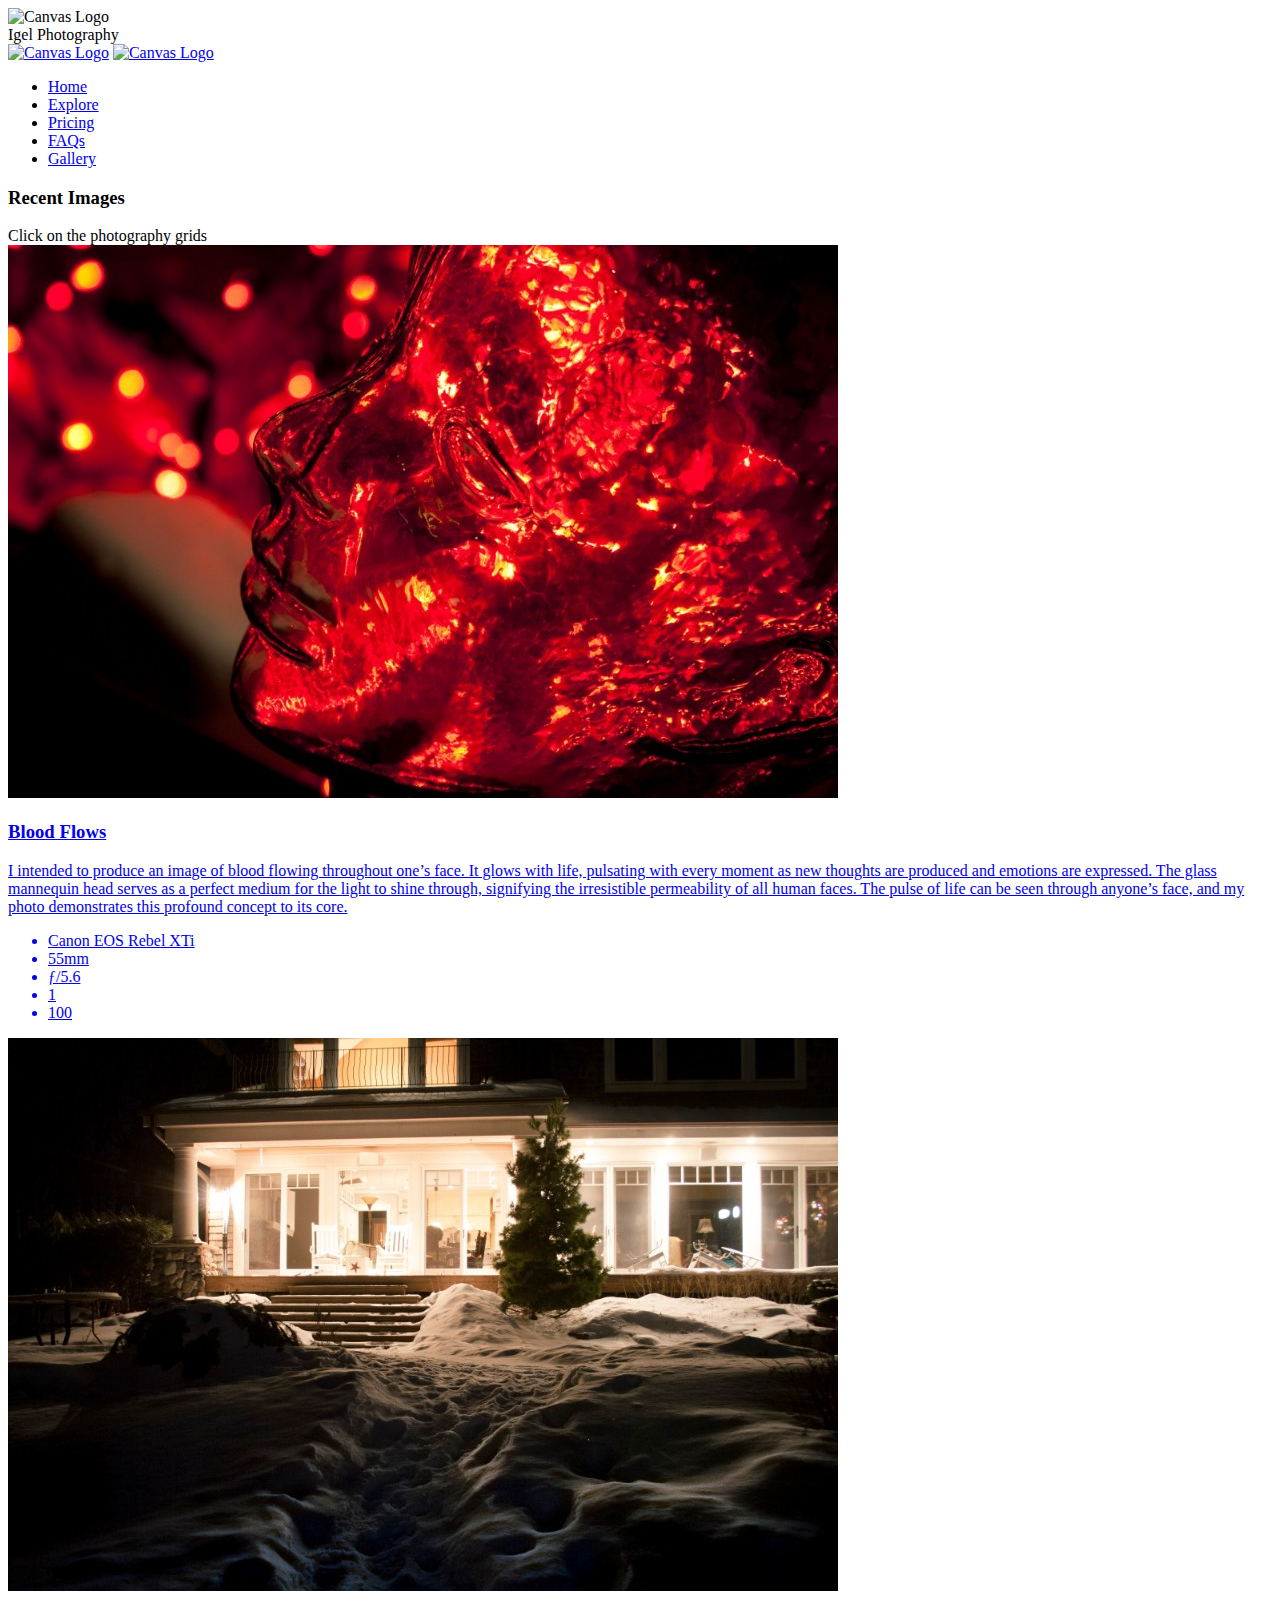
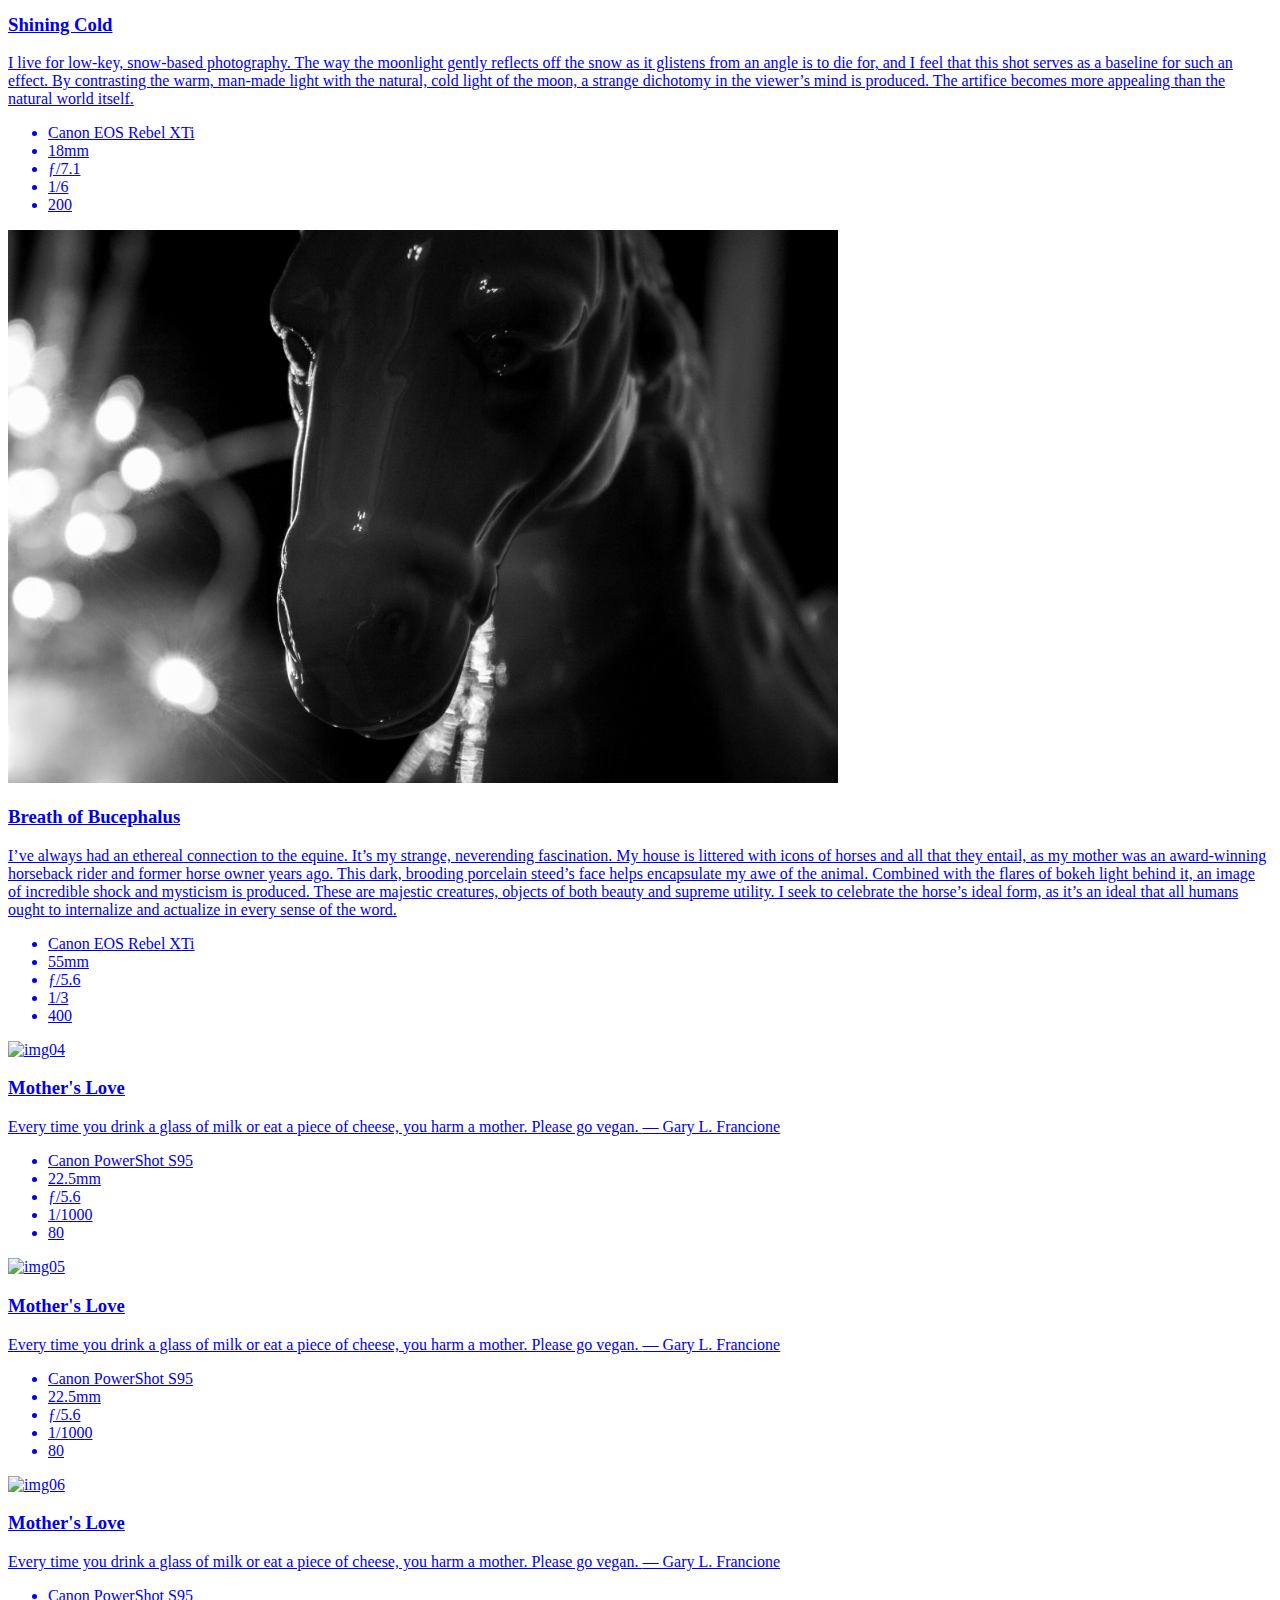
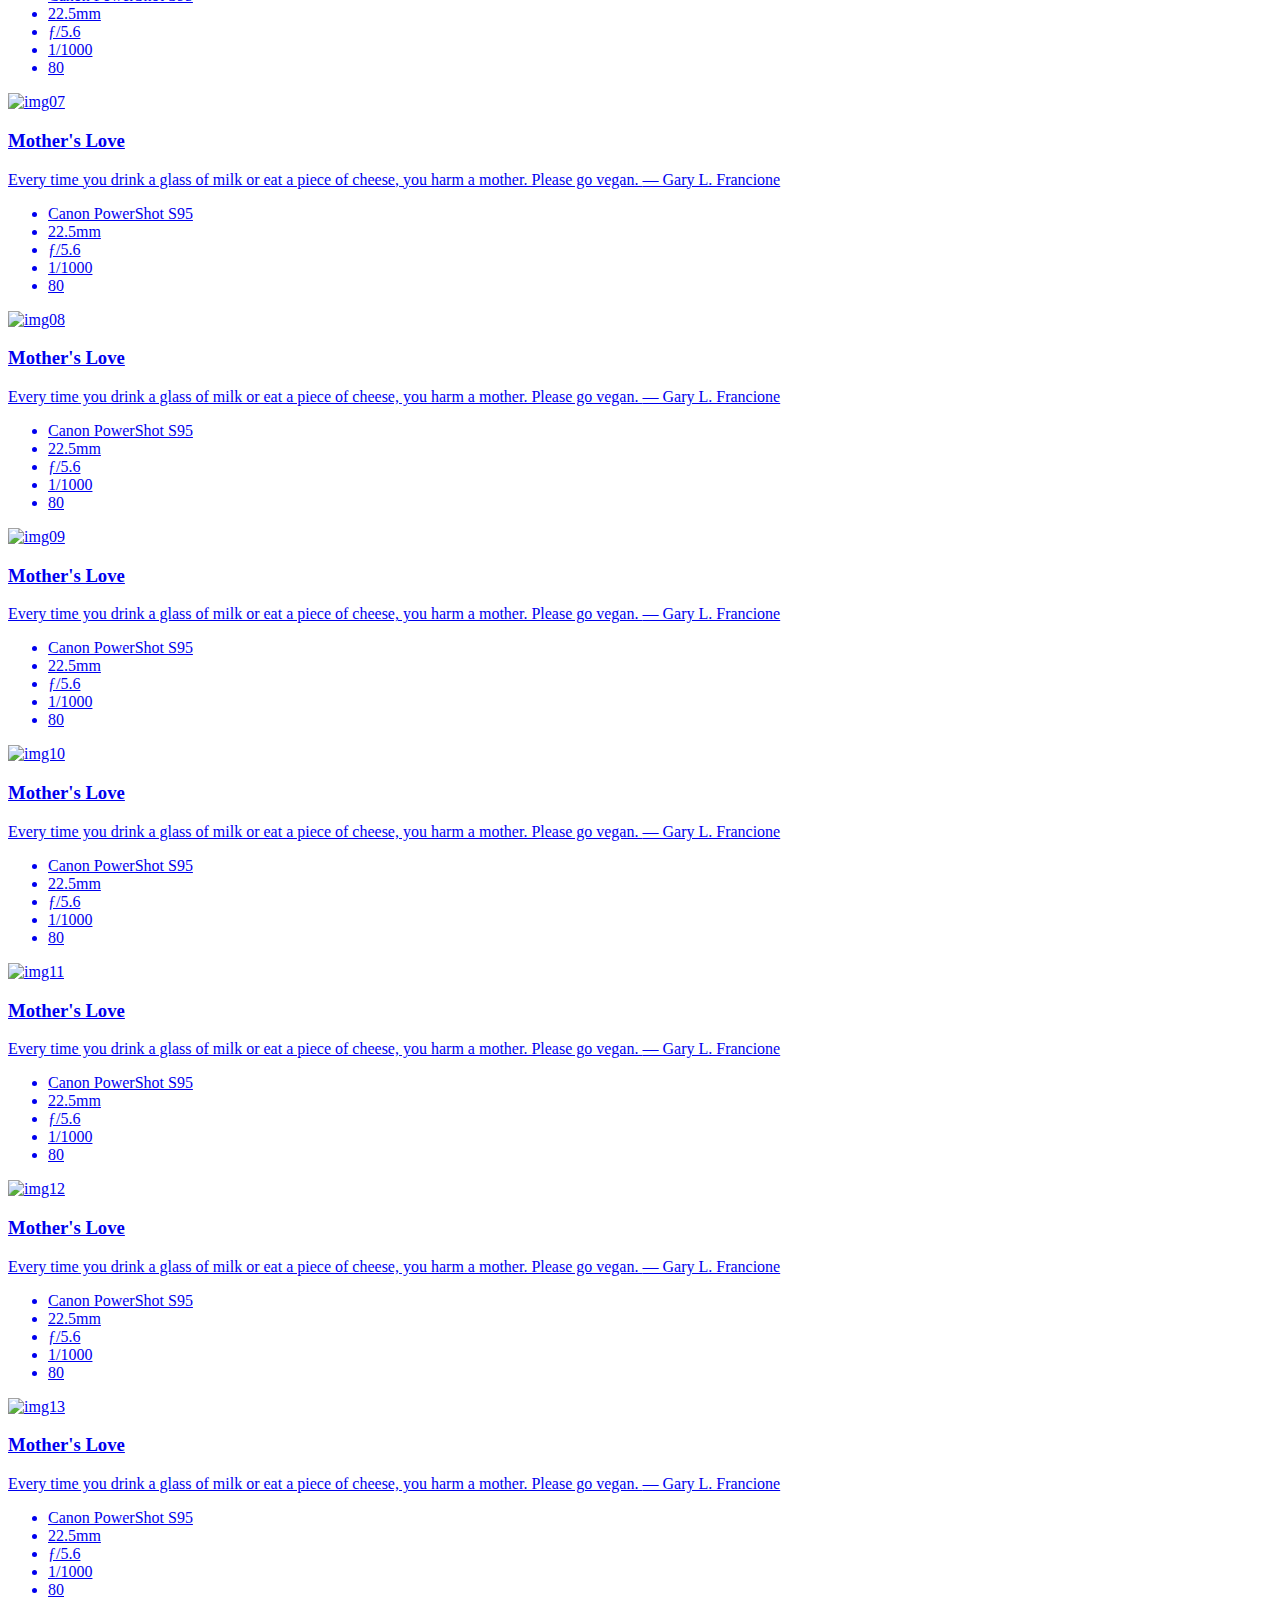
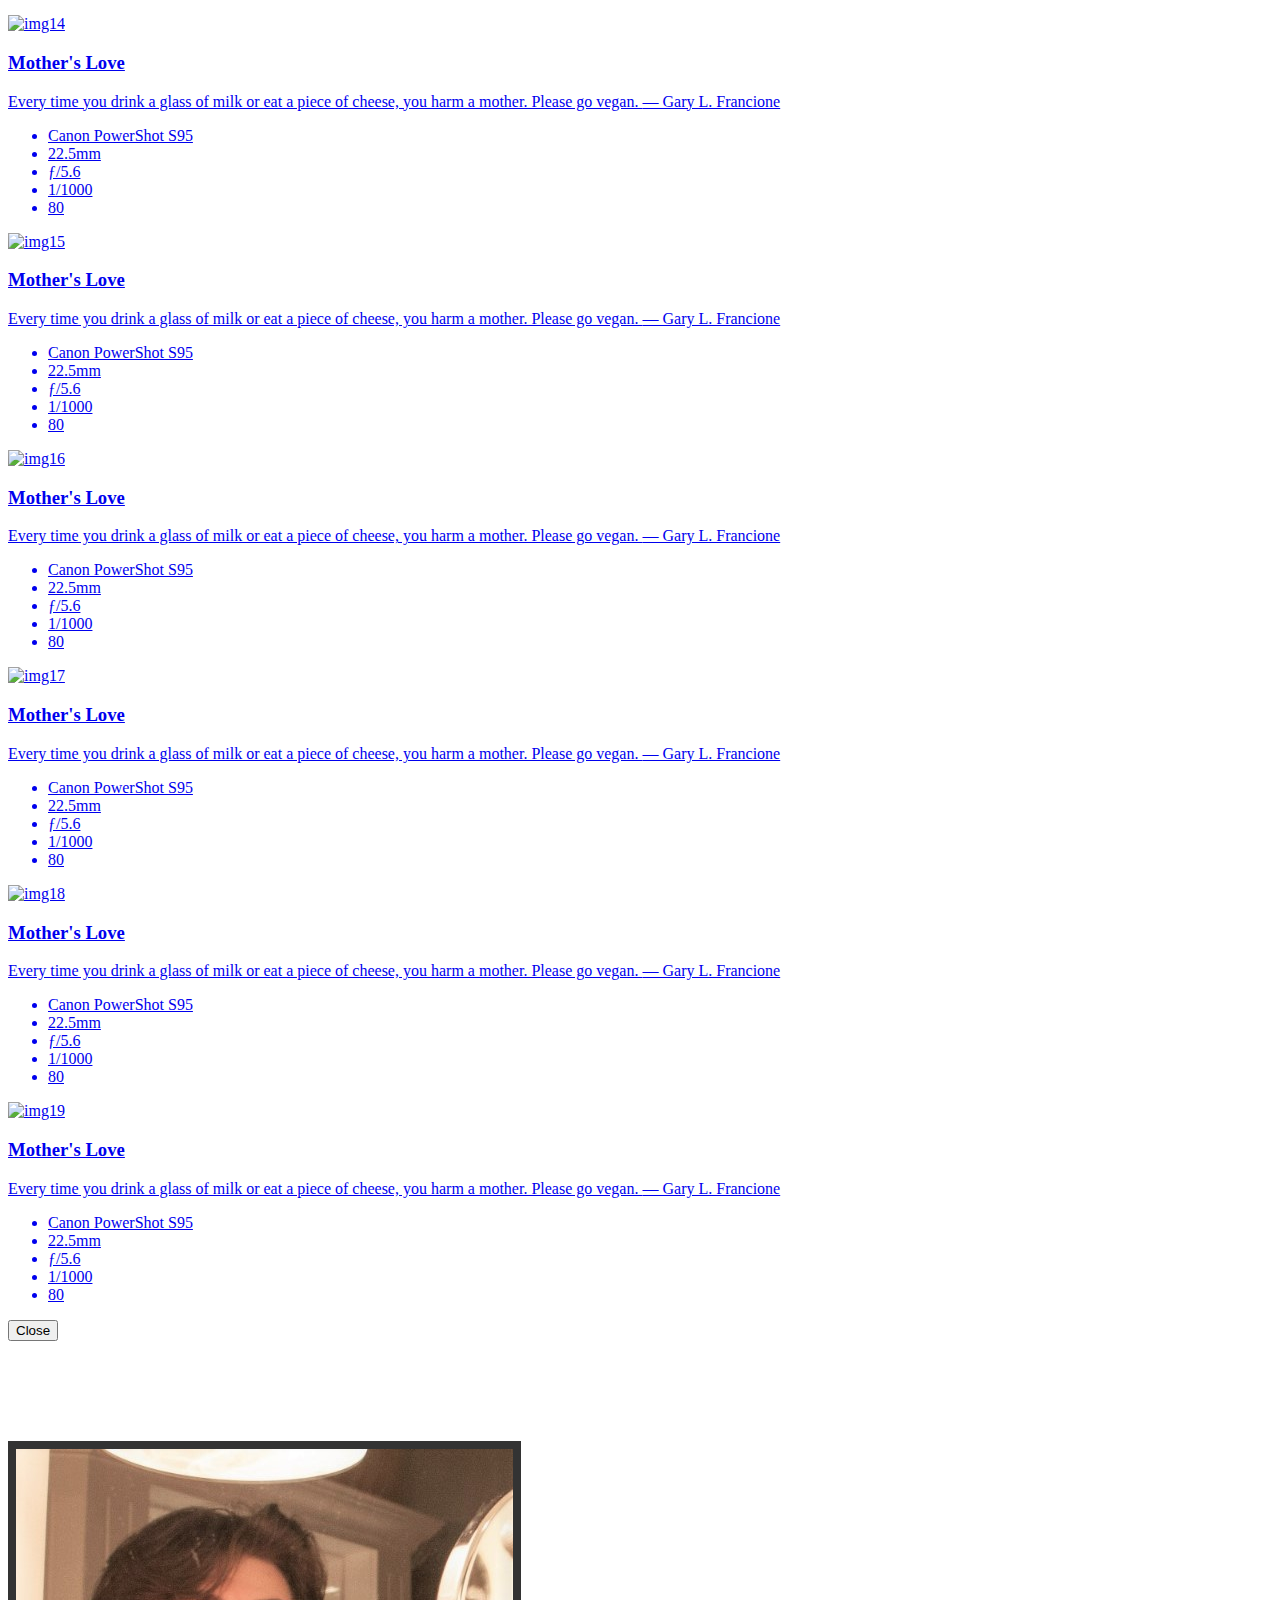
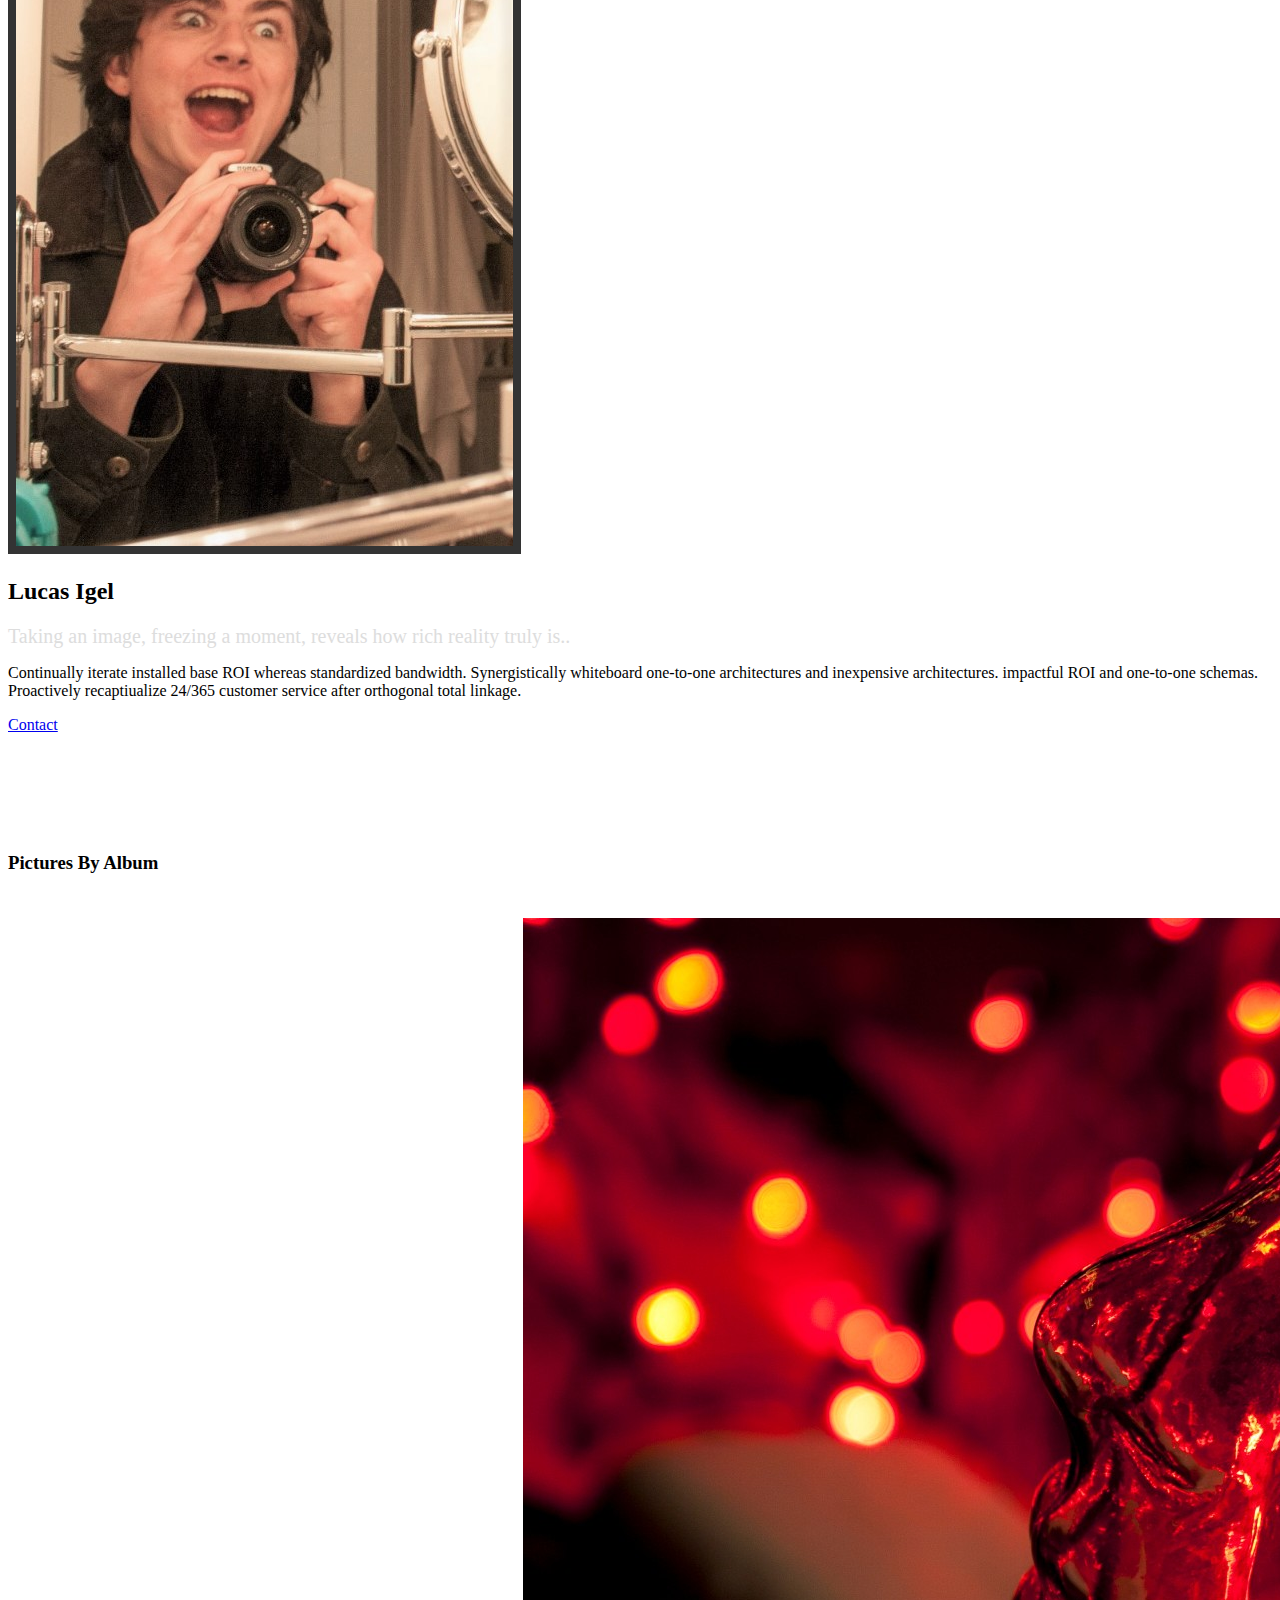
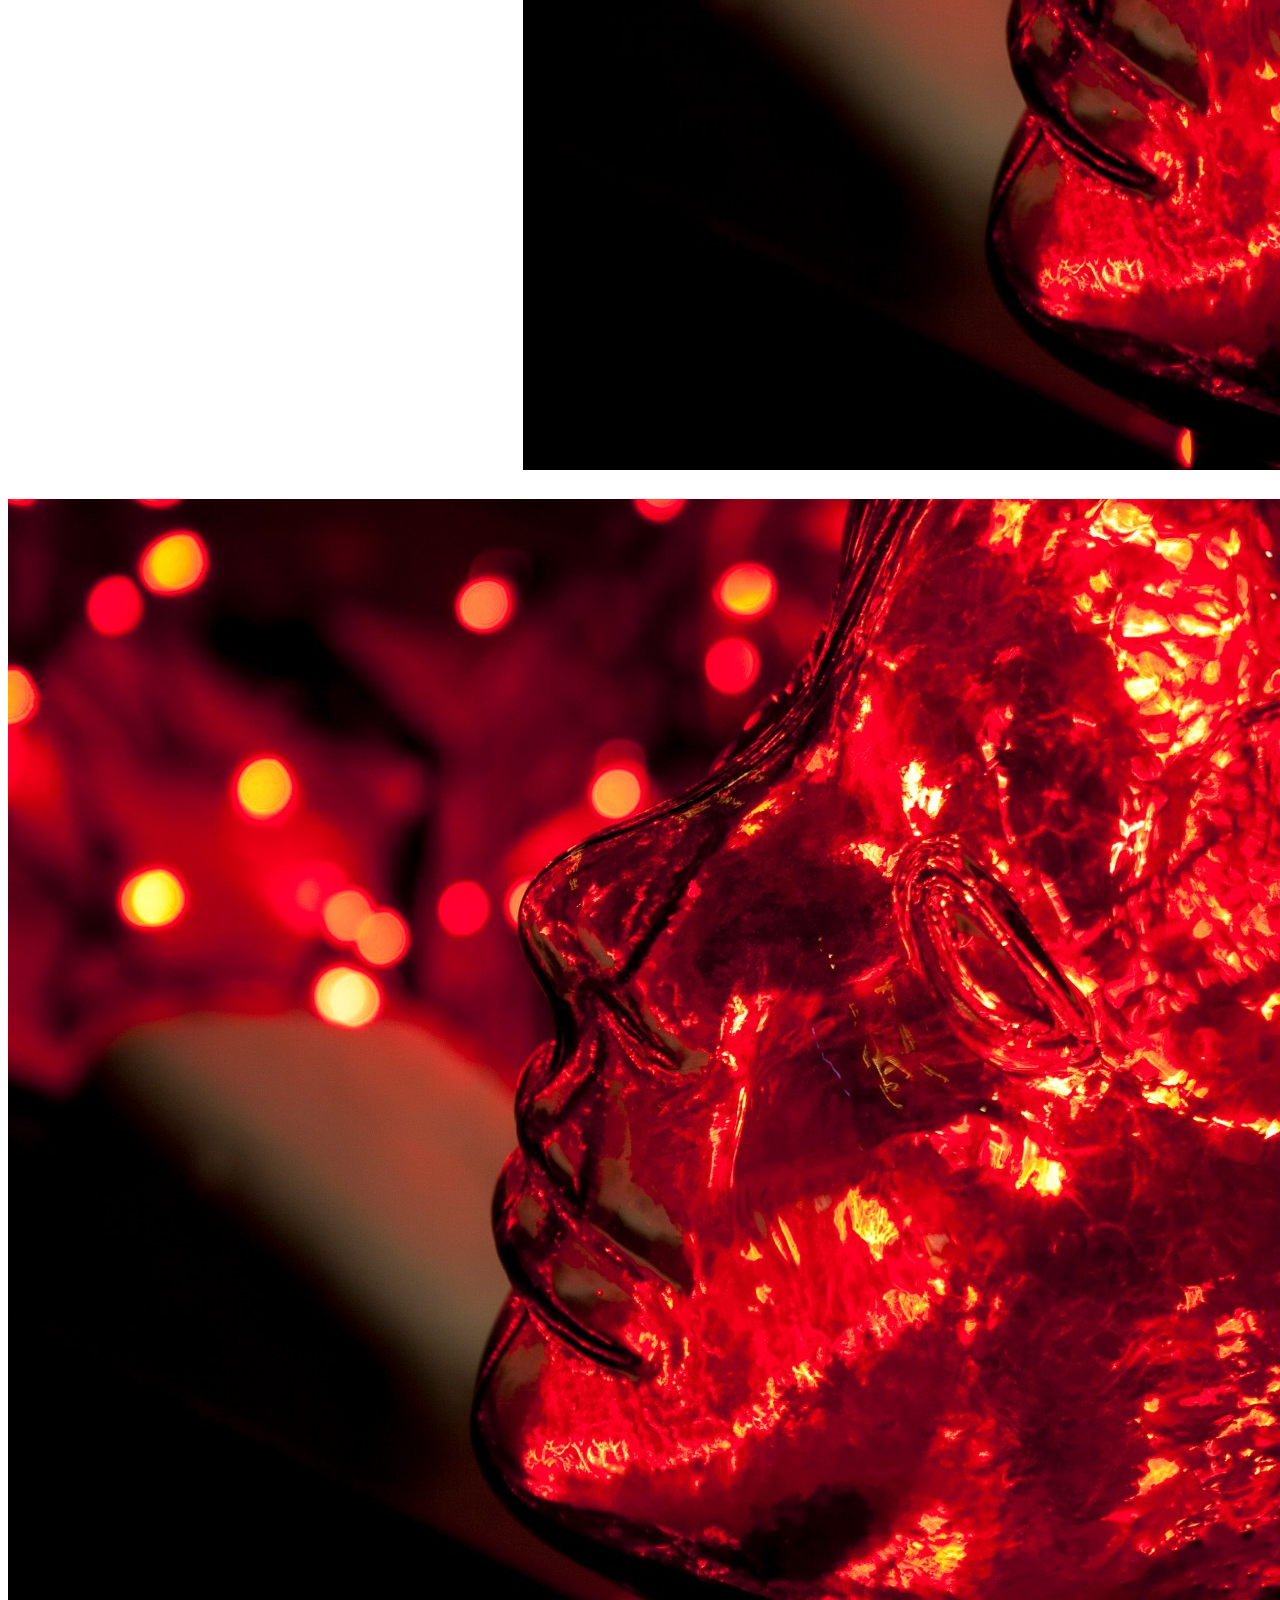
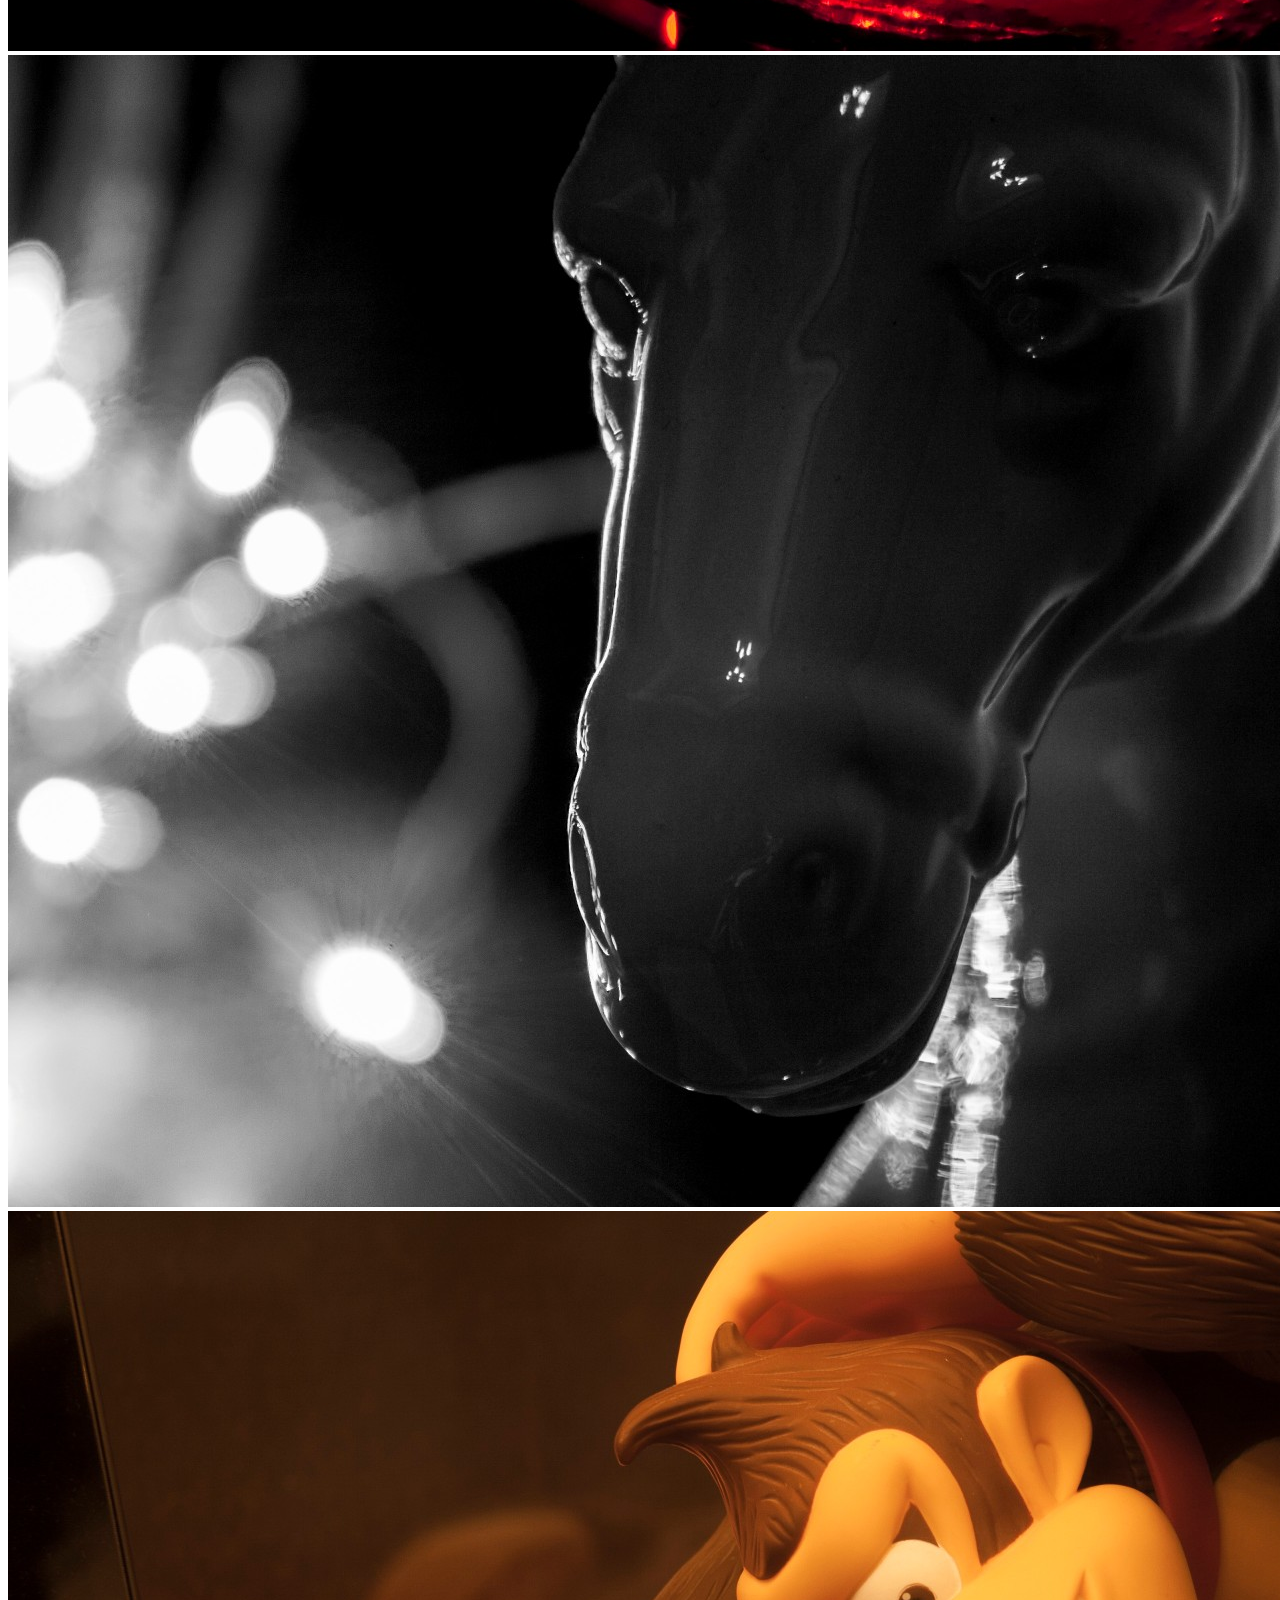
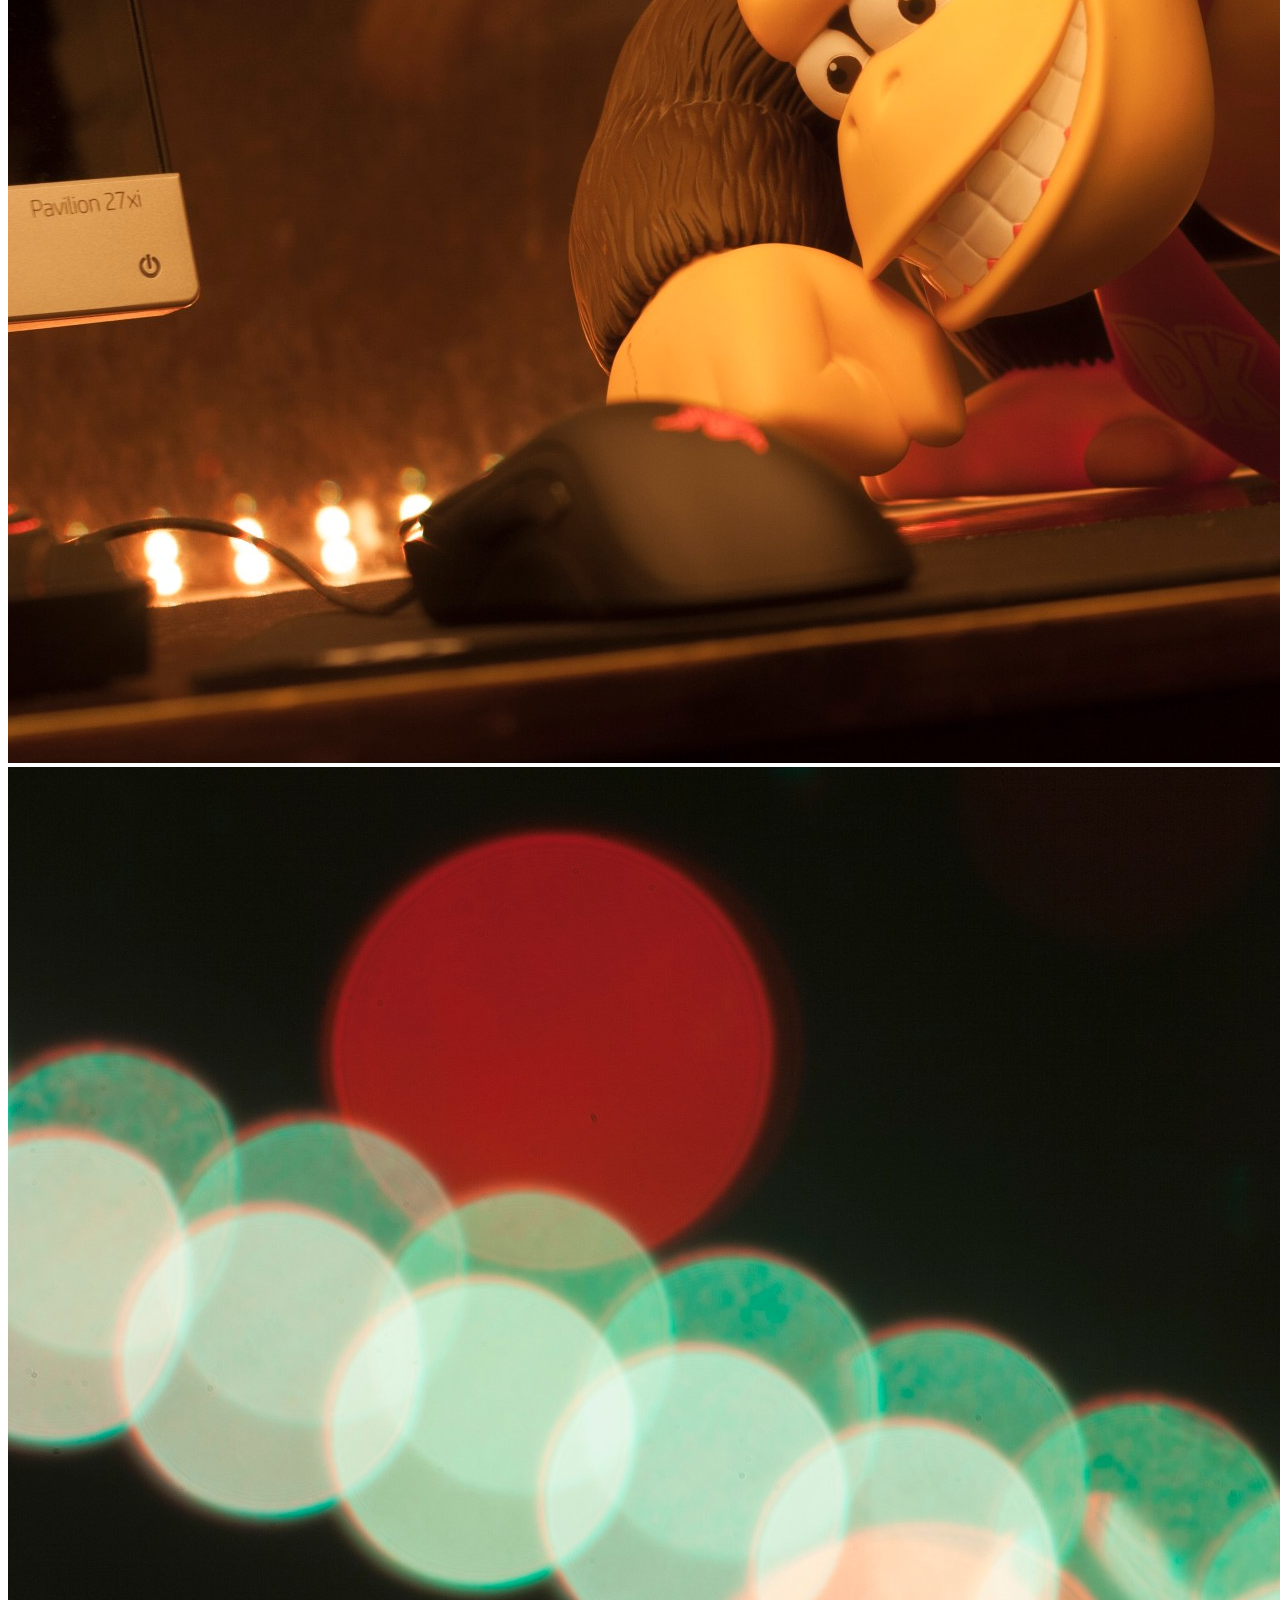
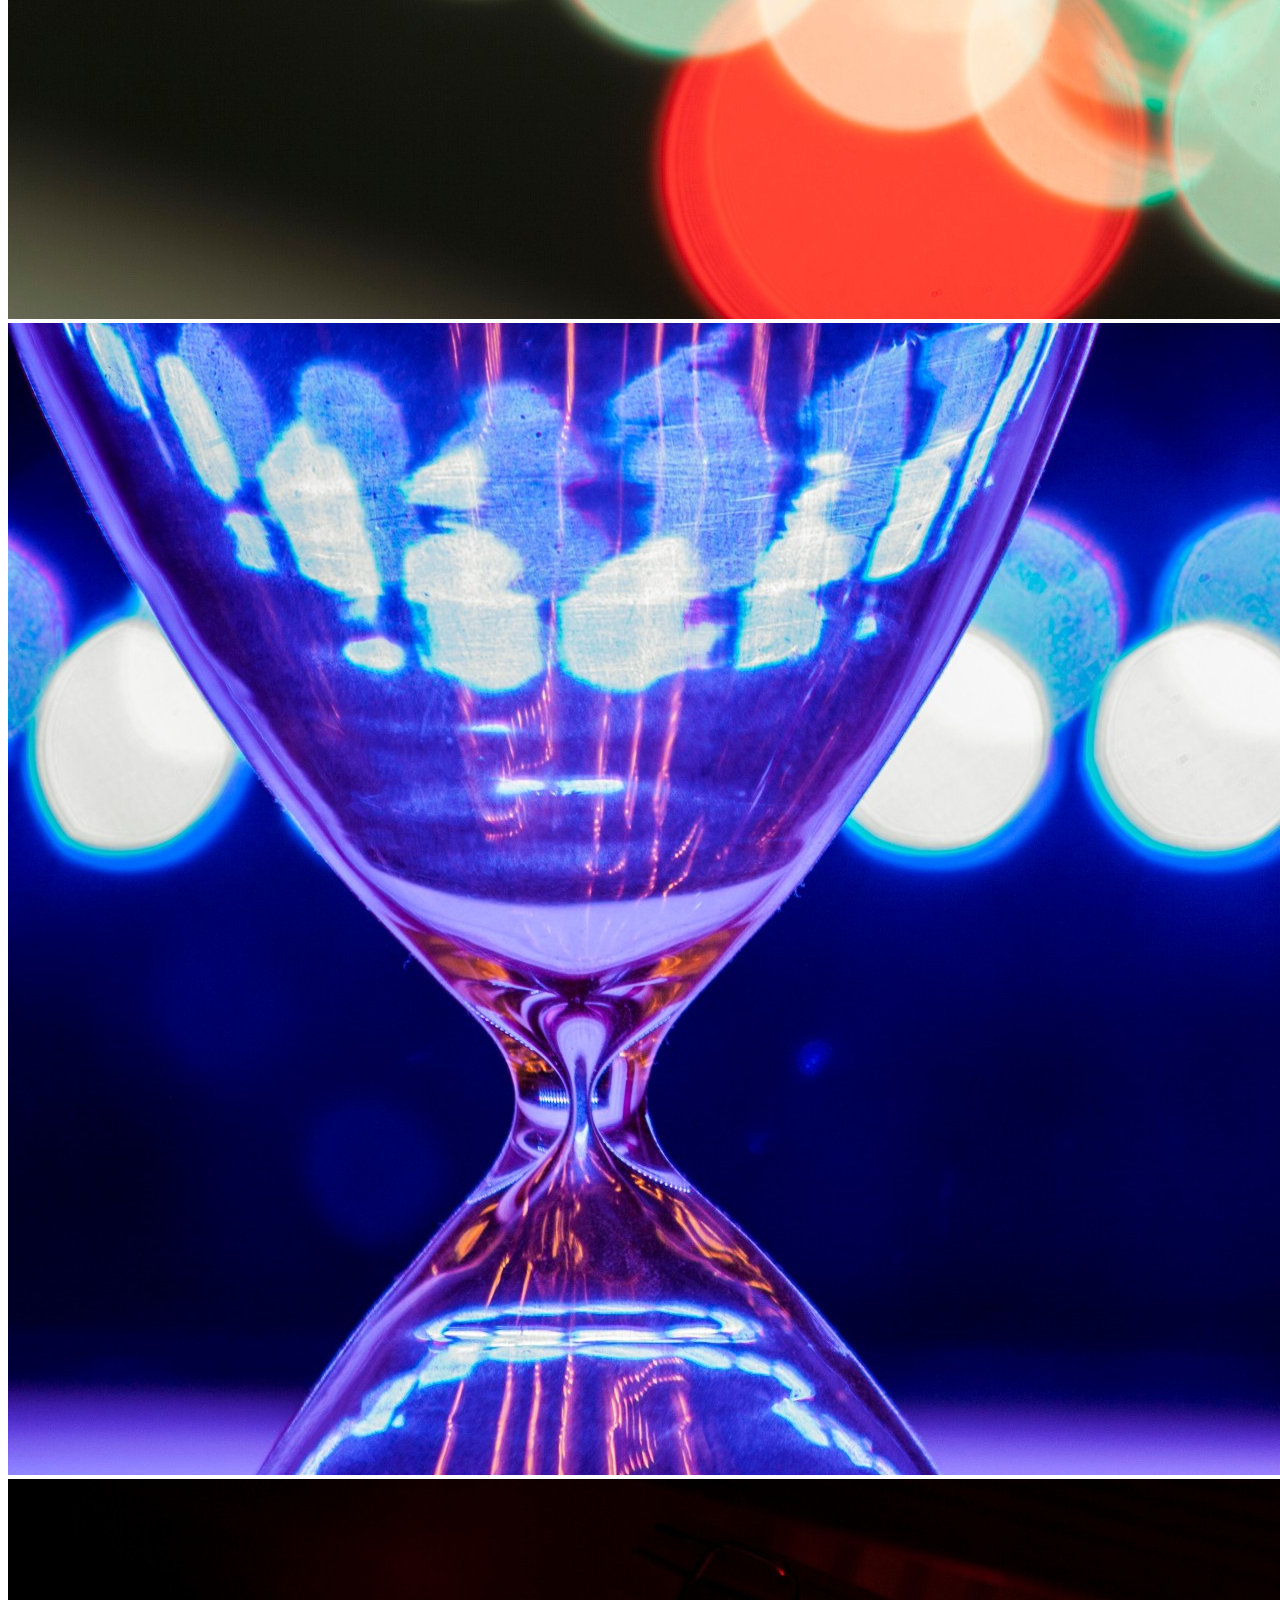
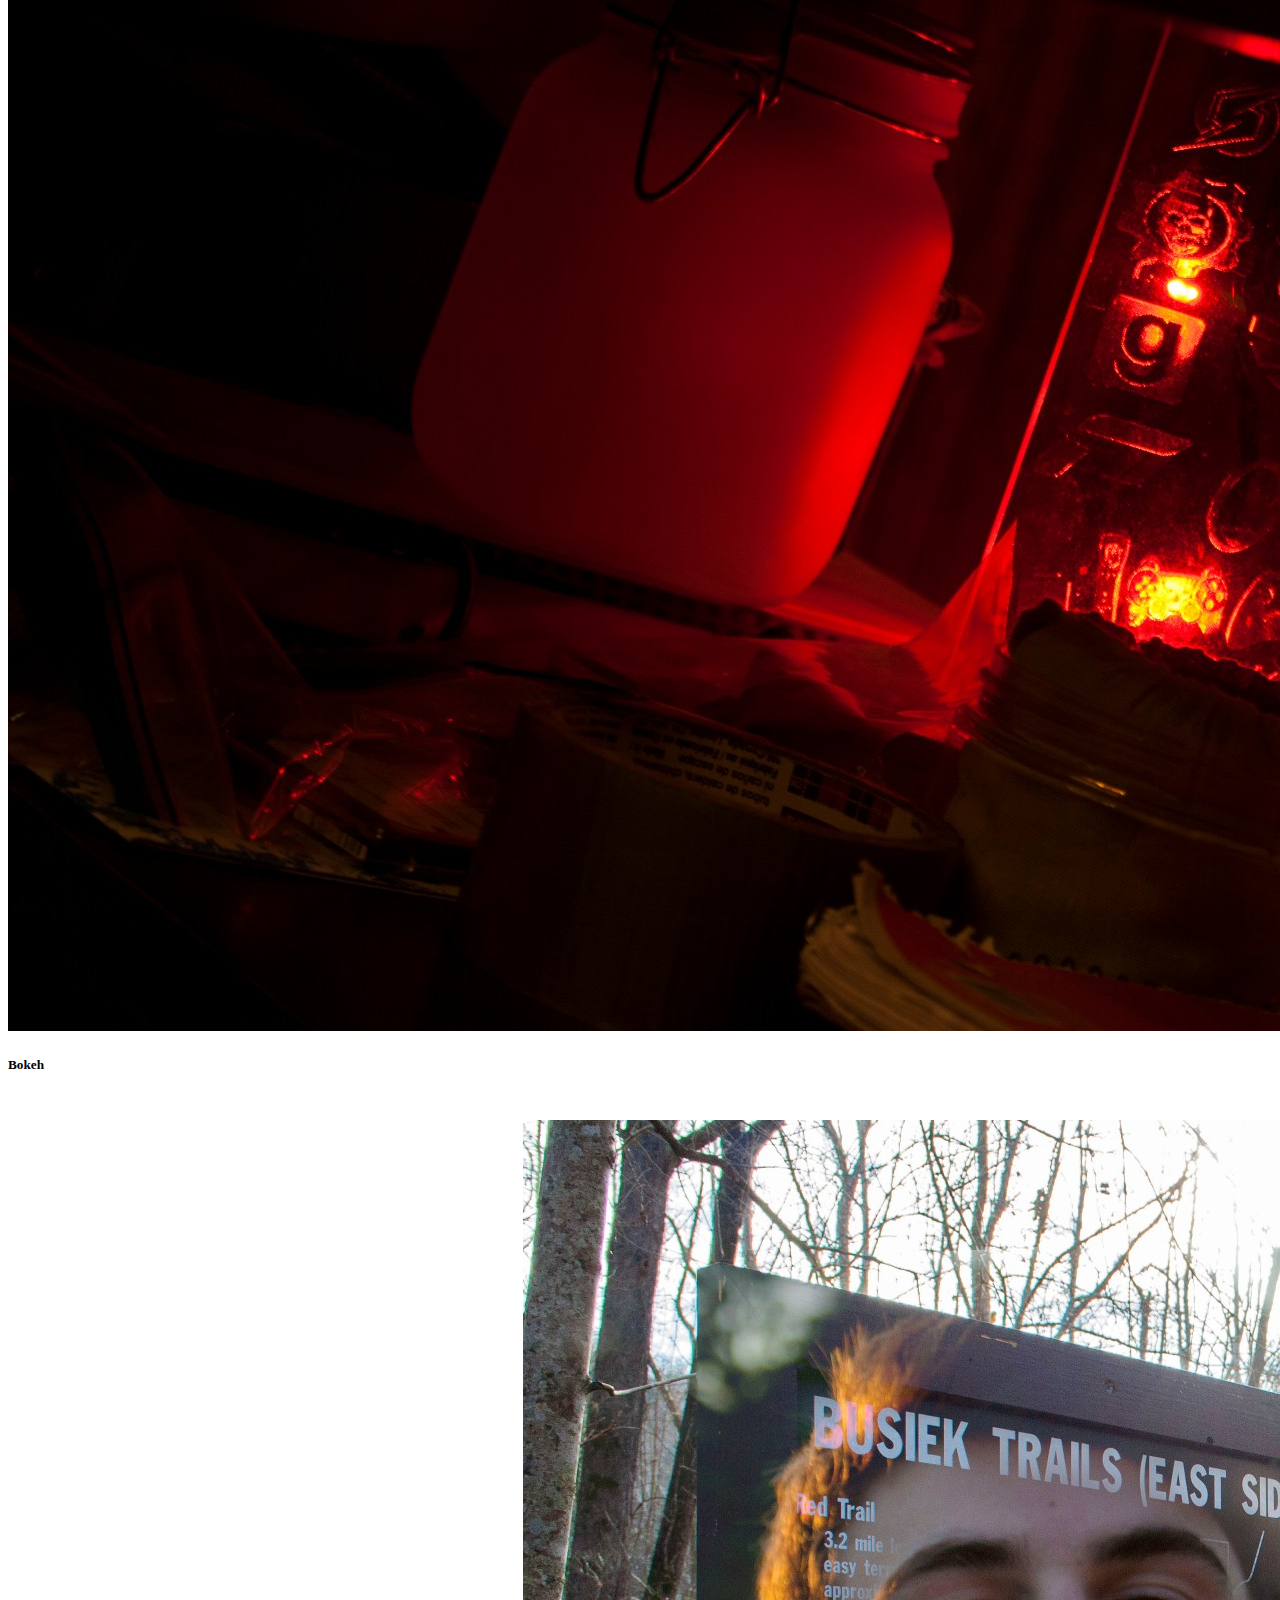
==== photography.html @ 5a0af149 "test changes, broke something. time to take the stuff that works" ====
<!DOCTYPE html>
<html dir="ltr" lang="en-US">
<head>

	<meta http-equiv="content-type" content="text/html; charset=utf-8" />
	<meta name="author" content="SemiColonWeb" />

	<!-- Photography Stylesheets
	============================================= -->
	<link href="http://fonts.googleapis.com/css?family=Poppins:300,400,400i,500,600,700" rel="stylesheet" type="text/css" />
	<link rel="stylesheet" href="css/bootstrap.css" type="text/css" />
	<link rel="stylesheet" href="style.css" type="text/css" />
	<link rel="stylesheet" href="css/dark.css" type="text/css" />
	<link rel="stylesheet" href="css/swiper.css" type="text/css" />

	<!-- Photography Specific Stylesheet -->
	<link rel="stylesheet" href="demos/photography/photography.css" type="text/css" />
	<link rel="stylesheet" href="demos/photography/css/photography-addons.css" type="text/css" />
	<!-- / -->

	<link rel="stylesheet" href="css/font-icons.css" type="text/css" />
	<link rel="stylesheet" href="one-page/css/et-line.css" type="text/css" />
	<link rel="stylesheet" href="css/animate.css" type="text/css" />
	<link rel="stylesheet" href="css/magnific-popup.css" type="text/css" />

	<link rel="stylesheet" href="demos/photography/css/fonts.css" type="text/css" />

	<link rel="stylesheet" href="css/responsive.css" type="text/css" />
	<meta name="viewport" content="width=device-width, initial-scale=1" />
	<!--[if lt IE 9]>
		<script src="http://css3-mediaqueries-js.googlecode.com/svn/trunk/css3-mediaqueries.js"></script>
	<![endif]-->




	<!-- PARALLLAX Stylesheets
	============================================= -->
	<link href="http://fonts.googleapis.com/css?family=Lato:300,400,400i,700|Raleway:300,400,500,600,700,800,900|Roboto+Condensed:400|Poppins:600%2C400" rel="stylesheet" type="text/css" />


	<link rel="stylesheet" href="css/responsive.css" type="text/css" />
	<meta name="viewport" content="width=device-width, initial-scale=1" />
	<!--[if lt IE 9]>
		<script src="http://css3-mediaqueries-js.googlecode.com/svn/trunk/css3-mediaqueries.js"></script>
	<![endif]-->

	<!-- SLIDER REVOLUTION 5.x CSS SETTINGS -->
	<link rel="stylesheet" type="text/css" href="include/rs-plugin/css/settings.css" media="screen" />
	<link rel="stylesheet" type="text/css" href="include/rs-plugin/css/layers.css">
	<link rel="stylesheet" type="text/css" href="include/rs-plugin/css/navigation.css">




	<link rel="stylesheet" href="css/colors.php?color=c85e51" type="text/css" />



	<!-- Document Title
	============================================= -->
	<title>Igel Photography</title>

	<style>

		.demos-filter {
			margin: 0;
			text-align: right;
		}

		.demos-filter li {
			list-style: none;
			margin: 10px 0px;
		}

		.demos-filter li a {
			display: block;
			border: 0;
			text-transform: uppercase;
			letter-spacing: 1px;
			color: #444;
		}

		.demos-filter li a:hover,
		.demos-filter li.activeFilter a { color: #1ABC9C; }

		@media (max-width: 991px) {
			.demos-filter { text-align: center; }

			.demos-filter li {
				float: left;
				width: 33.3%;
				padding: 0 20px;
			}
		}

		@media (max-width: 767px) { .demos-filter li { width: 50%; } }

		#rev_slider_31_1 .uranus.tparrows {
			width:25px;
			height:25px;
			background:rgba(255,255,255,0);
			transform: matrix(0.5, 0, 0, 0.5, -45, -12);
		}
		#rev_slider_31_1 .uranus.tparrows:before {
			width:25px;
			height:25px;
			line-height:25px;
			font-size:40px;
			transition:all 0.3s;
			-webkit-transition:all 0.3s;
		}
		#rev_slider_31_1 .uranus.tparrows:hover:before { opacity:0.75; }
		.uranus .tp-bullet {
			overflow:hidden;
			border-radius:50%;
			width:16px;
			height:16px;
			background-color:rgba(0,0,0,0);
			box-shadow:inset 0 0 0 2px rgb(255,255,255);
			-webkit-transition:background 0.3s ease;
			transition:background 0.3s ease;
			position:absolute;
		}
		.uranus .tp-bullet:hover { background-color:rgba(0,0,0,0.21); }
		.uranus .tp-bullet:after {
			content:' ';
			position:absolute;
			bottom:0;
			height:0;
			left:0;
			width:100%;
			background-color:rgb(255,255,255);
			box-shadow:0 0 1px rgb(255,255,255);
			-webkit-transition:height 0.3s ease;
			transition:height 0.3s ease;
		}
		.uranus .tp-bullet.selected:after{height:100%}

	</style>


</head>

<body class="stretched side-header side-header-right open-header">

	<!-- Document Wrapper
	============================================= -->
	<div id="wrapper" class="clearfix">

		<div class="co-name d-none d-lg-block center"><img src="demos/photography/images/logo-dark@2x.png" alt="Canvas Logo"></div>

		<!-- Header
		============================================= -->
		<header id="header" class="no-sticky dark">

			<div id="header-wrap">

				<div class="container clearfix">

					<div class="header-title d-none d-lg-block">Igel Photography</div>

					<div id="primary-menu-trigger"><i class="icon-reorder"></i></div>

					<!-- Logo
						============================================= -->
					<div id="logo" class="d-block d-lg-none d-xl-block">
						<a href="demo-photography.html" class="standard-logo" data-dark-logo="demos/photography/images/logo-dark.png"><img src="demos/photography/images/logo.png" alt="Canvas Logo"></a>
						<a href="demo-photography.html" class="retina-logo" data-dark-logo="demos/photography/images/logo-dark@2x.png"><img src="demos/photography/images/logo@2x.png" alt="Canvas Logo"></a>
					</div><!-- #logo end -->

					<!-- Primary Navigation
					============================================= -->
					<nav id="primary-menu" class="nobottommargin clearfix">
						<ul>
							<li class="current"><a href="#"><div>Home</div></a></li>
							<li><a href="#"><div>Explore</div></a></li>
							<li><a href="#"><div>Pricing</div></a></li>
							<li><a href="#"><div>FAQs</div></a></li>
							<li><a href="#"><div>Gallery</div></a></li>
						</ul>
					</nav><!-- #primary-menu end -->
				</div>

			</div>

			<div id="header-trigger"><i class="icon-line-menu"></i><i class="icon-line-cross"></i></div>

		</header><!-- #header end -->

		<!-- Slider
		============================================= -->
		<section id="slider" class="slider-element revslider-wrap full-screen clearfix">

			<div class="rev_slider_wrapper" style="background:#aaa;padding:0px;">
				<!-- START REVOLUTION SLIDER 5.4.1 fullscreen mode -->
				<div id="rev_slider_31_1" class="rev_slider fullscreenbanner" style="display:none;" data-version="5.4.1">
					<ul>	<!-- SLIDE  -->
						<li class="dark" data-index="rs-101" data-transition="fade" data-slotamount="default" data-hideafterloop="0" data-hideslideonmobile="off"  data-easein="Power4.easeOut" data-easeout="Power4.easeOut" data-masterspeed="1000"  data-thumb="include/rs-plugin/demos/assets/images/100x50_waterfal.jpg"  data-rotate="0"  data-saveperformance="off"  data-title="Slide" data-param1="" data-param2="" data-param3="" data-param4="" data-param5="" data-param6="" data-param7="" data-param8="" data-param9="" data-param10="" data-description="" data-slicey_shadow="0px 0px 50px 0px transparent">
							<!-- MAIN IMAGE -->
							<img src="include/rs-plugin/demos/assets/images/hourglass.jpg"  alt=""  data-bgposition="center center" data-kenburns="on" data-duration="7000" data-ease="Linear.easeNone" data-scalestart="100" data-scaleend="150" data-rotatestart="0" data-rotateend="0" data-blurstart="0" data-blurend="0" data-offsetstart="0 0" data-offsetend="0 0" class="rev-slidebg" data-no-retina>
							<!-- LAYERS -->

							<!-- LAYER NR. 1 -->
							<div class="tp-caption tp-shape tp-shapewrapper tp-slicey  tp-resizeme"
								 id="slide-101-layer-13"
								 data-x="['left','left','left','left']" data-hoffset="['250','171','39','17']"
								 data-y="['top','top','top','top']" data-voffset="['779','693','847','630']"
											data-fontweight="['100','600','600','600']"
								data-width="['493','490','490','312']"
								data-height="['216','222','222','293']"
								data-whitespace="nowrap"

								data-type="shape"
								data-slicey_offset="20"
								data-slicey_blurstart="inherit"
								data-slicey_blurend="inherit"
								data-responsive_offset="on"

								data-frames='[{"delay":300,"speed":1500,"frame":"0","from":"sX:0.9;sY:0.9;opacity:0;","to":"o:1;","ease":"Power4.easeOut"},{"delay":"wait","speed":300,"frame":"999","to":"opacity:0;","ease":"Power3.easeInOut"}]'
								data-textAlign="['inherit','inherit','inherit','inherit']"
								data-paddingtop="[0,0,0,0]"
								data-paddingright="[0,0,0,0]"
								data-paddingbottom="[0,0,0,0]"
								data-paddingleft="[0,0,0,0]"

								style="z-index: 5;background-color:rgba(0, 0, 0, 0.5);"> </div>

							<!-- LAYER NR. 2 -->
							<div class="tp-caption tp-shape tp-shapewrapper tp-slicey  tp-resizeme"
								 id="slide-101-layer-6"
								 data-x="['left','left','left','left']" data-hoffset="['141','81','48','19']"
								 data-y="['top','top','top','top']" data-voffset="['254','215','270','211']"
											data-fontweight="['100','600','600','600']"
								data-width="['281','257','140','75']"
								data-height="['345','343','250','127']"
								data-whitespace="nowrap"

								data-type="shape"
								data-slicey_offset="10"
								data-slicey_blurstart="inherit"
								data-slicey_blurend="inherit"
								data-responsive_offset="on"

								data-frames='[{"delay":350,"speed":1500,"frame":"0","from":"sX:0.9;sY:0.9;opacity:0;","to":"o:1;","ease":"Power4.easeOut"},{"delay":"wait","speed":300,"frame":"999","to":"opacity:0;","ease":"Power3.easeInOut"}]'
								data-textAlign="['inherit','inherit','inherit','inherit']"
								data-paddingtop="[0,0,0,0]"
								data-paddingright="[0,0,0,0]"
								data-paddingbottom="[0,0,0,0]"
								data-paddingleft="[0,0,0,0]"

								style="z-index: 6;background-color:rgba(0, 0, 0, 0.5);"> </div>

							<!-- LAYER NR. 3 -->
							<div class="tp-caption tp-shape tp-shapewrapper tp-slicey  tp-resizeme"
								 id="slide-101-layer-5"
								 data-x="['left','left','left','left']" data-hoffset="['687','574','469','301']"
								 data-y="['top','top','top','top']" data-voffset="['248','223','281','208']"
											data-width="['338','308','140','94']"
								data-height="['621','602','787','542']"
								data-whitespace="nowrap"

								data-type="shape"
								data-slicey_offset="10"
								data-slicey_blurstart="inherit"
								data-slicey_blurend="inherit"
								data-responsive_offset="on"

								data-frames='[{"delay":400,"speed":1500,"frame":"0","from":"sX:0.9;sY:0.9;opacity:0;","to":"o:1;","ease":"Power4.easeOut"},{"delay":"wait","speed":300,"frame":"999","to":"opacity:0;","ease":"Power3.easeInOut"}]'
								data-textAlign="['inherit','inherit','inherit','inherit']"
								data-paddingtop="[0,0,0,0]"
								data-paddingright="[0,0,0,0]"
								data-paddingbottom="[0,0,0,0]"
								data-paddingleft="[0,0,0,0]"

								style="z-index: 7;background-color:rgba(0, 0, 0, 0.5);"> </div>

							<!-- LAYER NR. 4 -->
							<div class="tp-caption tp-shape tp-shapewrapper tp-slicey  tp-resizeme"
								 id="slide-101-layer-12"
								 data-x="['left','left','left','left']" data-hoffset="['851','688','551','355']"
								 data-y="['top','top','top','top']" data-voffset="['149','141','222','162']"
											data-width="['339','329','226','77']"
								data-height="['809','662','867','569']"
								data-whitespace="nowrap"

								data-type="shape"
								data-slicey_offset="20"
								data-slicey_blurstart="inherit"
								data-slicey_blurend="inherit"
								data-responsive_offset="on"

								data-frames='[{"delay":450,"speed":1500,"frame":"0","from":"sX:0.9;sY:0.9;opacity:0;","to":"o:1;","ease":"Power4.easeOut"},{"delay":"wait","speed":300,"frame":"999","to":"opacity:0;","ease":"Power3.easeInOut"}]'
								data-textAlign="['inherit','inherit','inherit','inherit']"
								data-paddingtop="[0,0,0,0]"
								data-paddingright="[0,0,0,0]"
								data-paddingbottom="[0,0,0,0]"
								data-paddingleft="[0,0,0,0]"

								style="z-index: 8;background-color:rgba(0, 0, 0, 0.5);"> </div>

							<!-- LAYER NR. 5 -->
							<div class="tp-caption tp-shape tp-shapewrapper tp-slicey  tp-resizeme"
								 id="slide-101-layer-1"
								 data-x="['left','left','left','left']" data-hoffset="['-54','-22','-4','-23']"
								 data-y="['top','top','top','top']" data-voffset="['195','174','242','187']"
											data-width="['396','278','133','90']"
								data-height="['762','664','779','564']"
								data-whitespace="nowrap"

								data-type="shape"
								data-slicey_offset="20"
								data-slicey_blurstart="inherit"
								data-slicey_blurend="inherit"
								data-responsive_offset="on"

								data-frames='[{"delay":500,"speed":1500,"frame":"0","from":"sX:0.9;sY:0.9;opacity:0;","to":"o:1;","ease":"Power4.easeOut"},{"delay":"wait","speed":300,"frame":"999","to":"opacity:0;","ease":"Power3.easeInOut"}]'
								data-textAlign="['inherit','inherit','inherit','inherit']"
								data-paddingtop="[0,0,0,0]"
								data-paddingright="[0,0,0,0]"
								data-paddingbottom="[0,0,0,0]"
								data-paddingleft="[0,0,0,0]"

								style="z-index: 9;background-color:rgba(0, 0, 0, 0.5);"> </div>

							<!-- LAYER NR. 6 -->
							<div class="tp-caption tp-shape tp-shapewrapper tp-slicey  tp-resizeme"
								 id="slide-101-layer-14"
								 data-x="['left','left','left','left']" data-hoffset="['992','835','644','413']"
								 data-y="['top','top','top','top']" data-voffset="['104','95','156','119']"
											data-width="['756','404','242','150']"
								data-height="['810','787','1038','654']"
								data-whitespace="nowrap"

								data-type="shape"
								data-slicey_offset="30"
								data-slicey_blurstart="inherit"
								data-slicey_blurend="inherit"
								data-responsive_offset="on"

								data-frames='[{"delay":550,"speed":1500,"frame":"0","from":"sX:0.9;sY:0.9;opacity:0;","to":"o:1;","ease":"Power4.easeOut"},{"delay":"wait","speed":300,"frame":"999","to":"opacity:0;","ease":"Power3.easeInOut"}]'
								data-textAlign="['inherit','inherit','inherit','inherit']"
								data-paddingtop="[0,0,0,0]"
								data-paddingright="[0,0,0,0]"
								data-paddingbottom="[0,0,0,0]"
								data-paddingleft="[0,0,0,0]"

								style="z-index: 10;background-color:rgba(0, 0, 0, 0.5);"> </div>

							<!-- LAYER NR. 7 -->
							<div class="tp-caption tp-shape tp-shapewrapper tp-slicey  tp-resizeme"
								 id="slide-101-layer-15"
								 data-x="['left','left','left','left']" data-hoffset="['-424','-195','-215','-131']"
								 data-y="['top','top','top','top']" data-voffset="['119','138','208','170']"
											data-width="['606','253','253','160']"
								data-height="['762','668','829','670']"
								data-whitespace="nowrap"

								data-type="shape"
								data-slicey_offset="30"
								data-slicey_blurstart="inherit"
								data-slicey_blurend="inherit"
								data-responsive_offset="on"

								data-frames='[{"delay":600,"speed":1500,"frame":"0","from":"sX:0.9;sY:0.9;opacity:0;","to":"o:1;","ease":"Power4.easeOut"},{"delay":"wait","speed":300,"frame":"999","to":"opacity:0;","ease":"Power3.easeInOut"}]'
								data-textAlign="['inherit','inherit','inherit','inherit']"
								data-paddingtop="[0,0,0,0]"
								data-paddingright="[0,0,0,0]"
								data-paddingbottom="[0,0,0,0]"
								data-paddingleft="[0,0,0,0]"

								style="z-index: 11;background-color:rgba(0, 0, 0, 0.5);"> </div>

							<!-- LAYER NR. 8 -->
							<div class="tp-caption tp-shape tp-shapewrapper tp-slicey  tp-resizeme"
								 id="slide-101-layer-16"
								 data-x="['left','left','left','left']" data-hoffset="['822','737','534','340']"
								 data-y="['top','top','top','top']" data-voffset="['459','385','536','350']"
											data-width="['953','501','502','325']"
								data-height="['464','431','661','400']"
								data-whitespace="nowrap"

								data-type="shape"
								data-slicey_offset="40"
								data-slicey_blurstart="inherit"
								data-slicey_blurend="inherit"
								data-responsive_offset="on"

								data-frames='[{"delay":650,"speed":1500,"frame":"0","from":"sX:0.9;sY:0.9;opacity:0;","to":"o:1;","ease":"Power4.easeOut"},{"delay":"wait","speed":300,"frame":"999","to":"opacity:0;","ease":"Power3.easeInOut"}]'
								data-textAlign="['inherit','inherit','inherit','inherit']"
								data-paddingtop="[0,0,0,0]"
								data-paddingright="[0,0,0,0]"
								data-paddingbottom="[0,0,0,0]"
								data-paddingleft="[0,0,0,0]"

								style="z-index: 12;background-color:rgba(0, 0, 0, 0.5);"> </div>

							<!-- LAYER NR. 9 -->
							<div class="tp-caption tp-shape tp-shapewrapper tp-slicey  tp-resizeme"
								 id="slide-101-layer-17"
								 data-x="['left','left','left','left']" data-hoffset="['952','862','643','408']"
								 data-y="['top','top','top','top']" data-voffset="['588','498','676','449']"
											data-width="['873','404','405','366']"
								data-height="['462','401','571','343']"
								data-whitespace="nowrap"

								data-type="shape"
								data-slicey_offset="60"
								data-slicey_blurstart="inherit"
								data-slicey_blurend="inherit"
								data-responsive_offset="on"

								data-frames='[{"delay":700,"speed":1500,"frame":"0","from":"sX:0.9;sY:0.9;opacity:0;","to":"o:1;","ease":"Power4.easeOut"},{"delay":"wait","speed":300,"frame":"999","to":"opacity:0;","ease":"Power3.easeInOut"}]'
								data-textAlign="['inherit','inherit','inherit','inherit']"
								data-paddingtop="[0,0,0,0]"
								data-paddingright="[0,0,0,0]"
								data-paddingbottom="[0,0,0,0]"
								data-paddingleft="[0,0,0,0]"

								style="z-index: 13;background-color:rgba(0, 0, 0, 0.5);"> </div>

							<!-- LAYER NR. 10 -->
							<div class="tp-caption   tp-resizeme"
								 id="slide-101-layer-2"
								 data-x="['center','center','center','center']" data-hoffset="['0','0','0','0']"
								 data-y="['middle','middle','middle','middle']" data-voffset="['-48','-48','-48','-38']"
											data-width="none"
								data-height="none"
								data-whitespace="nowrap"

								data-type="text"
								data-responsive_offset="on"

								data-frames='[{"delay":200,"speed":1000,"sfx_effect":"blockfromleft","sfxcolor":"#ffffff","frame":"0","from":"z:0;","to":"o:1;","ease":"Power4.easeInOut"},{"delay":"wait","speed":300,"frame":"999","to":"opacity:0;","ease":"Power3.easeInOut"}]'
								data-textAlign="['inherit','inherit','inherit','inherit']"
								data-paddingtop="[0,0,0,0]"
								data-paddingright="[0,0,0,0]"
								data-paddingbottom="[0,0,0,0]"
								data-paddingleft="[0,0,0,0]"

								style="z-index: 14; white-space: nowrap; font-size: 17px; line-height: 25px; font-weight: 600; color: rgba(255,255,255,100);font-family:Poppins;text-transform:uppercase;"></div>

							<!-- LAYER NR. 11 -->
							<div class="tp-caption   tp-resizeme"
								 id="slide-101-layer-3"
								 data-x="['center','center','center','center']" data-hoffset="['0','0','0','0']"
								 data-y="['middle','middle','bottom','middle']" data-voffset="['3 n  00','0','0','0']"
											data-fontsize="['50','50','40','30']"
								data-lineheight="['60','60','50','40']"
								data-width="['none','none','480','360']"
								data-height="none"
								data-whitespace="['nowrap','nowrap','normal','normal']"

								data-type="text"
								data-responsive_offset="on"

								data-frames='[{"delay":400,"speed":1000,"sfx_effect":"blockfromleft","sfxcolor":"#ffffff","frame":"0","from":"z:0;","to":"o:1;","ease":"Power4.easeInOut"},{"delay":"wait","speed":300,"frame":"999","to":"opacity:0;","ease":"Power3.easeInOut"},{"frame":"hover","speed":"0","ease":"Linear.easeNone","to":"o:1;rX:0;rY:0;rZ:0;z:0;","style":"c:rgba(255, 255, 255, 100);bc:rgb(255,255,255);bw:0 0 3px 0;"}]'
								data-textAlign="['inherit','inherit','center','center']"
								data-paddingtop="[0,0,0,0]"
								data-paddingright="[0,0,0,0]"
								data-paddingbottom="[0,0,0,0]"
								data-paddingleft="[0,0,0,0]"

								style="z-index: 15; white-space: nowrap; font-size: 50px; line-height: 60px; font-weight: 600; color: rgba(255,255,255,100);font-family:Poppins;border-color:rgba(255, 255, 255, 0);border-style:solid;border-width:0px 0px 3px 0px;cursor:pointer;">Hourglass </div>

							<!-- LAYER NR. 12 -->
							<div class="tp-caption   tp-resizeme"
								 id="slide-101-layer-4"
								 data-x="['center','center','center','center']" data-hoffset="['0','0','0','0']"
								 data-y="['middle','middle','middle','middle']" data-voffset="['240','59','49','39']"
											data-width="none"
								data-height="none"
								data-whitespace="nowrap"

								data-type="text"
								data-responsive_offset="on"

								data-frames='[{"delay":600,"speed":1000,"sfx_effect":"blockfromleft","sfxcolor":"#ffffff","frame":"0","from":"z:0;","to":"o:1;","ease":"Power4.easeInOut"},{"delay":"wait","speed":300,"frame":"999","to":"opacity:0;","ease":"Power3.easeInOut"}]'
								data-textAlign="['inherit','inherit','inherit','inherit']"
								data-paddingtop="[0,0,0,0]"
								data-paddingright="[0,0,0,0]"
								data-paddingbottom="[0,0,0,0]"
								data-paddingleft="[0,0,0,0]"

								style="z-index: 16; white-space: nowrap; font-size: 17px; line-height: 25px; font-weight: 400; color: rgba(255,255,255,100);font-family:Poppins;">Igel Photography </div>
						</li>
						<!-- SLIDE  -->
						<li class="dark" data-index="rs-102" data-transition="fade" data-slotamount="default" data-hideafterloop="0" data-hideslideonmobile="off"  data-easein="Power4.easeOut" data-easeout="Power4.easeOut" data-masterspeed="1000"  data-thumb="include/rs-plugin/demos/assets/images/100x50_colorcar.jpg"  data-rotate="0"  data-saveperformance="off"  data-title="Slide" data-param1="" data-param2="" data-param3="" data-param4="" data-param5="" data-param6="" data-param7="" data-param8="" data-param9="" data-param10="" data-description="" data-slicey_shadow="0px 0px 50px 0px #1a1336">
							<!-- MAIN IMAGE -->
							<img src="images/portfolio/cover/bark.jpg"  alt=""  data-bgposition="center center" data-kenburns="on" data-duration="7000" data-ease="Linear.easeNone" data-scalestart="100" data-scaleend="150" data-rotatestart="0" data-rotateend="0" data-blurstart="0" data-blurend="0" data-offsetstart="0 0" data-offsetend="0 0" class="rev-slidebg" data-no-retina>
							<!-- LAYERS -->

							<!-- LAYER NR. 13 -->
							<div class="tp-caption tp-shape tp-shapewrapper tp-slicey  tp-resizeme"
								 id="slide-102-layer-7"
								 data-x="['left','left','left','left']" data-hoffset="['113','122','40','-95']"
								 data-y="['top','top','top','top']" data-voffset="['-137','27','78','54']"
											data-width="['973','809','809','573']"
								data-height="['433','256','256','233']"
								data-whitespace="nowrap"

								data-type="shape"
								data-slicey_offset="10"
								data-slicey_blurstart="inherit"
								data-slicey_blurend="inherit"
								data-responsive_offset="on"

								data-frames='[{"delay":500,"speed":1000,"frame":"0","from":"sX:1;sY:1;opacity:0;","to":"o:1;","ease":"Power4.easeOut"},{"delay":"wait","speed":300,"frame":"999","to":"opacity:0;","ease":"Power3.easeInOut"}]'
								data-textAlign="['inherit','inherit','inherit','inherit']"
								data-paddingtop="[0,0,0,0]"
								data-paddingright="[0,0,0,0]"
								data-paddingbottom="[0,0,0,0]"
								data-paddingleft="[0,0,0,0]"

								style="z-index: 5;background-color:rgba(0, 0, 0, 0.5);"> </div>

							<!-- LAYER NR. 14 -->
							<div class="tp-caption tp-shape tp-shapewrapper tp-slicey  tp-resizeme"
								 id="slide-102-layer-6"
								 data-x="['left','left','left','left']" data-hoffset="['26','-10','-133','-139']"
								 data-y="['top','top','top','top']" data-voffset="['252','194','190','256']"
											data-fontweight="['100','600','600','600']"
								data-width="['413','413','413','279']"
								data-height="['437','437','437','336']"
								data-whitespace="nowrap"

								data-type="shape"
								data-slicey_offset="20"
								data-slicey_blurstart="inherit"
								data-slicey_blurend="inherit"
								data-responsive_offset="on"

								data-frames='[{"delay":450,"speed":1000,"frame":"0","from":"sX:1;sY:1;opacity:0;","to":"o:1;","ease":"Power4.easeOut"},{"delay":"wait","speed":300,"frame":"999","to":"opacity:0;","ease":"Power3.easeInOut"}]'
								data-textAlign="['inherit','inherit','inherit','inherit']"
								data-paddingtop="[0,0,0,0]"
								data-paddingright="[0,0,0,0]"
								data-paddingbottom="[0,0,0,0]"
								data-paddingleft="[0,0,0,0]"

								style="z-index: 6;background-color:rgba(0, 0, 0, 0.5);"> </div>

							<!-- LAYER NR. 15 -->
							<div class="tp-caption tp-shape tp-shapewrapper tp-slicey  tp-resizeme"
								 id="slide-102-layer-1"
								 data-x="['left','left','left','left']" data-hoffset="['550','486','395','240']"
								 data-y="['top','top','top','top']" data-voffset="['351','334','377','348']"
											data-width="['380','252','252','159']"
								data-height="['404','309','309','291']"
								data-whitespace="nowrap"

								data-type="shape"
								data-slicey_offset="30"
								data-slicey_blurstart="inherit"
								data-slicey_blurend="inherit"
								data-responsive_offset="on"

								data-frames='[{"delay":350,"speed":1000,"frame":"0","from":"sX:1;sY:1;opacity:0;","to":"o:1;","ease":"Power4.easeOut"},{"delay":"wait","speed":300,"frame":"999","to":"opacity:0;","ease":"Power3.easeInOut"}]'
								data-textAlign="['inherit','inherit','inherit','inherit']"
								data-paddingtop="[0,0,0,0]"
								data-paddingright="[0,0,0,0]"
								data-paddingbottom="[0,0,0,0]"
								data-paddingleft="[0,0,0,0]"

								style="z-index: 7;background-color:rgba(0, 0, 0, 0.5);"> </div>

							<!-- LAYER NR. 16 -->
							<div class="tp-caption tp-shape tp-shapewrapper tp-slicey  tp-resizeme"
								 id="slide-102-layer-5"
								 data-x="['left','left','left','left']" data-hoffset="['708','588','481','312']"
								 data-y="['top','top','top','top']" data-voffset="['245','207','252','251']"
											data-width="['403','403','403','273']"
								data-height="['178','178','178','157']"
								data-whitespace="nowrap"

								data-type="shape"
								data-slicey_offset="40"
								data-slicey_blurstart="inherit"
								data-slicey_blurend="inherit"
								data-responsive_offset="on"

								data-frames='[{"delay":400,"speed":1000,"frame":"0","from":"sX:1;sY:1;opacity:0;","to":"o:1;","ease":"Power4.easeOut"},{"delay":"wait","speed":300,"frame":"999","to":"opacity:0;","ease":"Power3.easeInOut"}]'
								data-textAlign="['inherit','inherit','inherit','inherit']"
								data-paddingtop="[0,0,0,0]"
								data-paddingright="[0,0,0,0]"
								data-paddingbottom="[0,0,0,0]"
								data-paddingleft="[0,0,0,0]"

								style="z-index: 8;background-color:rgba(0, 0, 0, 0.5);"> </div>

							<!-- LAYER NR. 17 -->
							<div class="tp-caption   tp-resizeme"
								 id="slide-102-layer-2"
								 data-x="['center','center','center','center']" data-hoffset="['0','0','0','0']"
								 data-y="['middle','middle','middle','middle']" data-voffset="['-48','-48','-48','-38']"
											data-width="none"
								data-height="none"
								data-whitespace="nowrap"

								data-type="text"
								data-responsive_offset="on"

								data-frames='[{"delay":200,"speed":1000,"sfx_effect":"blockfromleft","sfxcolor":"#ffffff","frame":"0","from":"z:0;","to":"o:1;","ease":"Power4.easeInOut"},{"delay":"wait","speed":300,"frame":"999","to":"opacity:0;","ease":"Power3.easeInOut"}]'
								data-textAlign="['inherit','inherit','inherit','inherit']"
								data-paddingtop="[0,0,0,0]"
								data-paddingright="[0,0,0,0]"
								data-paddingbottom="[0,0,0,0]"
								data-paddingleft="[0,0,0,0]"

								style="z-index: 9; white-space: nowrap; font-size: 17px; line-height: 25px; font-weight: 600; color: rgba(255,255,255,100);font-family:Poppins;text-transform:uppercase;"></div>

							<!-- LAYER NR. 18 -->
							<div class="tp-caption   tp-resizeme"
								 id="slide-102-layer-3"
								 data-x="['center','center','center','center']" data-hoffset="['0','0','0','0']"
								 data-y="['middle','middle','middle','middle']" data-voffset="['0','0','0','0']"
											data-fontsize="['50','50','40','30']"
								data-lineheight="['60','60','50','40']"
								data-width="['none','none','480','360']"
								data-height="none"
								data-whitespace="['nowrap','nowrap','normal','normal']"

								data-type="text"
								data-responsive_offset="on"

								data-frames='[{"delay":400,"speed":1000,"sfx_effect":"blockfromleft","sfxcolor":"#ffffff","frame":"0","from":"z:0;","to":"o:1;","ease":"Power4.easeInOut"},{"delay":"wait","speed":300,"frame":"999","to":"opacity:0;","ease":"Power3.easeInOut"},{"frame":"hover","speed":"0","ease":"Linear.easeNone","to":"o:1;rX:0;rY:0;rZ:0;z:0;","style":"c:rgba(255, 255, 255, 100);bc:rgb(255,255,255);bw:0 0 3px 0;"}]'
								data-textAlign="['inherit','inherit','center','center']"
								data-paddingtop="[0,0,0,0]"
								data-paddingright="[0,0,0,0]"
								data-paddingbottom="[0,0,0,0]"
								data-paddingleft="[0,0,0,0]"

								style="z-index: 10; white-space: nowrap; font-size: 50px; line-height: 60px; font-weight: 600; color: rgba(255,255,255,100);font-family:Poppins;border-color:rgba(255, 255, 255, 0);border-style:solid;border-width:0px 0px 3px 0px;cursor:pointer;">Texture-ful</div>

							<!-- LAYER NR. 19 -->
							<div class="tp-caption   tp-resizeme"
								 id="slide-102-layer-4"
								 data-x="['center','center','center','center']" data-hoffset="['0','0','0','0']"
								 data-y="['middle','middle','middle','middle']" data-voffset="['59','59','49','39']"
											data-width="none"
								data-height="none"
								data-whitespace="nowrap"

								data-type="text"
								data-responsive_offset="on"

								data-frames='[{"delay":600,"speed":1000,"sfx_effect":"blockfromleft","sfxcolor":"#ffffff","frame":"0","from":"z:0;","to":"o:1;","ease":"Power4.easeInOut"},{"delay":"wait","speed":300,"frame":"999","to":"opacity:0;","ease":"Power3.easeInOut"}]'
								data-textAlign="['inherit','inherit','inherit','inherit']"
								data-paddingtop="[0,0,0,0]"
								data-paddingright="[0,0,0,0]"
								data-paddingbottom="[0,0,0,0]"
								data-paddingleft="[0,0,0,0]"

								style="z-index: 11; white-space: nowrap; font-size: 17px; line-height: 25px; font-weight: 400; color: rgba(255,255,255,100);font-family:Poppins;">Igel Photography </div>
						</li>
						<!-- SLIDE  -->
						<li data-index="rs-103" data-transition="fade" data-slotamount="default" data-hideafterloop="0" data-hideslideonmobile="off"  data-easein="Power4.easeOut" data-easeout="Power4.easeOut" data-masterspeed="1000"  data-thumb="include/rs-plugin/demos/assets/images/100x50_art.jpg"  data-rotate="0"  data-saveperformance="off"  data-title="Slide" data-param1="" data-param2="" data-param3="" data-param4="" data-param5="" data-param6="" data-param7="" data-param8="" data-param9="" data-param10="" data-description="" data-slicey_shadow="0px 0px 50px 0px rgba(0, 0, 0, 0.15)">
							<!-- MAIN IMAGE -->
							<img src="images/portfolio/double/exp2.jpg"  alt=""  data-bgposition="center center" data-kenburns="on" data-duration="7000" data-ease="Linear.easeNone" data-scalestart="100" data-scaleend="120" data-rotatestart="0" data-rotateend="0" data-blurstart="0" data-blurend="0" data-offsetstart="0 0" data-offsetend="0 0" class="rev-slidebg" data-no-retina>
							<!-- LAYERS -->

							<!-- LAYER NR. 20 -->
							<div class="tp-caption tp-shape tp-shapewrapper tp-slicey  tp-resizeme"
								 id="slide-103-layer-1"
								 data-x="['right','left','left','left']" data-hoffset="['664','213','102','-169']"
								 data-y="['top','top','top','top']" data-voffset="['254','203','228','223']"
											data-width="['1202','253','253','372']"
								data-height="['939','824','819','493']"
								data-whitespace="nowrap"

								data-type="shape"
								data-slicey_offset="20"
								data-slicey_blurstart="inherit"
								data-slicey_blurend="inherit"
								data-responsive_offset="on"

								data-frames='[{"delay":200,"speed":2000,"frame":"0","from":"x:25px;y:-25px;sX:1;sY:1;opacity:0;","to":"o:1;rZ:-3;","ease":"Power3.easeInOut"},{"delay":"wait","speed":300,"frame":"999","to":"opacity:0;","ease":"Power3.easeInOut"}]'
								data-textAlign="['inherit','inherit','inherit','inherit']"
								data-paddingtop="[0,0,0,0]"
								data-paddingright="[0,0,0,0]"
								data-paddingbottom="[0,0,0,0]"
								data-paddingleft="[0,0,0,0]"

								style="z-index: 5;background-color:rgba(0, 0, 0, 0.5);"> </div>

							<!-- LAYER NR. 21 -->
							<div class="tp-caption tp-shape tp-shapewrapper tp-slicey  tp-resizeme"
								 id="slide-103-layer-6"
								 data-x="['left','left','left','left']" data-hoffset="['627','519','404','247']"
								 data-y="['top','top','top','top']" data-voffset="['409','308','344','309']"
											data-width="['818','413','413','491']"
								data-height="['775','437','437','374']"
								data-whitespace="nowrap"

								data-type="shape"
								data-slicey_offset="40"
								data-slicey_blurstart="inherit"
								data-slicey_blurend="inherit"
								data-responsive_offset="on"

								data-frames='[{"delay":250,"speed":2000,"frame":"0","from":"x:-25px;y:-25px;sX:1.1;sY:1.1;opacity:0;","to":"o:1;rZ:-2;","ease":"Power3.easeInOut"},{"delay":"wait","speed":300,"frame":"999","to":"opacity:0;","ease":"Power3.easeInOut"}]'
								data-textAlign="['inherit','inherit','inherit','inherit']"
								data-paddingtop="[0,0,0,0]"
								data-paddingright="[0,0,0,0]"
								data-paddingbottom="[0,0,0,0]"
								data-paddingleft="[0,0,0,0]"

								style="z-index: 6;background-color:rgba(0, 0, 0, 0.5);"> </div>

							<!-- LAYER NR. 22 -->
							<div class="tp-caption tp-shape tp-shapewrapper tp-slicey  tp-resizeme"
								 id="slide-103-layer-7"
								 data-x="['left','left','left','left']" data-hoffset="['621','519','403','248']"
								 data-y="['top','top','top','top']" data-voffset="['-247','-110','41','27']"
											data-width="['1279','294','214','235']"
								data-height="['618','370','254','243']"
								data-whitespace="nowrap"

								data-type="shape"
								data-slicey_offset="30"
								data-slicey_blurstart="inherit"
								data-slicey_blurend="inherit"
								data-responsive_offset="on"

								data-frames='[{"delay":300,"speed":2000,"frame":"0","from":"x:-25px;y:25px;sX:1;sY:1;opacity:0;","to":"o:1;rZ:3;","ease":"Power3.easeInOut"},{"delay":"wait","speed":300,"frame":"999","to":"opacity:0;","ease":"Power3.easeInOut"}]'
								data-textAlign="['inherit','inherit','inherit','inherit']"
								data-paddingtop="[0,0,0,0]"
								data-paddingright="[0,0,0,0]"
								data-paddingbottom="[0,0,0,0]"
								data-paddingleft="[0,0,0,0]"

								style="z-index: 7;background-color:rgba(0, 0, 0, 0.5);"> </div>

							<!-- LAYER NR. 23 -->
							<div class="tp-caption tp-shape tp-shapewrapper tp-slicey  tp-resizeme"
								 id="slide-103-layer-15"
								 data-x="['right','right','right','left']" data-hoffset="['663','560','423','-648']"
								 data-y="['top','top','top','top']" data-voffset="['-415','22','40','27']"
											data-width="['970','776','776','850']"
								data-height="['578','146','146','158']"
								data-whitespace="nowrap"

								data-type="shape"
								data-slicey_offset="10"
								data-slicey_blurstart="inherit"
								data-slicey_blurend="inherit"
								data-responsive_offset="on"

								data-frames='[{"delay":350,"speed":2000,"frame":"0","from":"x:25px;y:25px;sX:1;sY:1;opacity:0;","to":"o:1;rZ:2;","ease":"Power3.easeInOut"},{"delay":"wait","speed":300,"frame":"999","to":"opacity:0;","ease":"Power3.easeInOut"}]'
								data-textAlign="['inherit','inherit','inherit','inherit']"
								data-paddingtop="[0,0,0,0]"
								data-paddingright="[0,0,0,0]"
								data-paddingbottom="[0,0,0,0]"
								data-paddingleft="[0,0,0,0]"

								style="z-index: 8;background-color:rgba(0, 0, 0, 0.5);"> </div>

							<!-- LAYER NR. 24 -->
							<div class="tp-caption   tp-resizeme"
								 id="slide-103-layer-2"
								 data-x="['center','center','center','center']" data-hoffset="['0','0','0','0']"
								 data-y="['middle','middle','middle','middle']" data-voffset="['-48','-48','-48','-38']"
											data-width="none"
								data-height="none"
								data-whitespace="nowrap"

								data-type="text"
								data-responsive_offset="on"

								data-frames='[{"delay":200,"speed":1000,"sfx_effect":"blockfromleft","sfxcolor":"#ffffff","frame":"0","from":"z:0;","to":"o:1;","ease":"Power4.easeInOut"},{"delay":"wait","speed":300,"frame":"999","to":"opacity:0;","ease":"Power3.easeInOut"}]'
								data-textAlign="['inherit','inherit','inherit','inherit']"
								data-paddingtop="[0,0,0,0]"
								data-paddingright="[0,0,0,0]"
								data-paddingbottom="[0,0,0,0]"
								data-paddingleft="[0,0,0,0]"

								style="z-index: 9; white-space: nowrap; font-size: 17px; line-height: 25px; font-weight: 600; color: rgba(255,255,255,100);font-family:Poppins;text-transform:uppercase;"> </div>

							<!-- LAYER NR. 25 -->
							<div class="tp-caption   tp-resizeme"
								 id="slide-103-layer-3"
								 data-x="['center','center','center','center']" data-hoffset="['0','0','0','0']"
								 data-y="['middle','middle','middle','middle']" data-voffset="['0','0','0','0']"
											data-fontsize="['50','50','40','30']"
								data-lineheight="['60','60','50','40']"
								data-width="['none','none','480','360']"
								data-height="none"
								data-whitespace="['nowrap','nowrap','normal','normal']"

								data-type="text"
								data-responsive_offset="on"

								data-frames='[{"delay":400,"speed":1000,"sfx_effect":"blockfromleft","sfxcolor":"#ffffff","frame":"0","from":"z:0;","to":"o:1;","ease":"Power4.easeInOut"},{"delay":"wait","speed":300,"frame":"999","to":"opacity:0;","ease":"Power3.easeInOut"},{"frame":"hover","speed":"0","ease":"Linear.easeNone","to":"o:1;rX:0;rY:0;rZ:0;z:0;","style":"c:rgb(255,255,255);bc:rgb(255,255,255);bw:0 0 3px 0;"}]'
								data-textAlign="['inherit','inherit','center','center']"
								data-paddingtop="[0,0,0,0]"
								data-paddingright="[0,0,0,0]"
								data-paddingbottom="[0,0,0,0]"
								data-paddingleft="[0,0,0,0]"

								style="z-index: 10; white-space: nowrap; font-size: 50px; line-height: 60px; font-weight: 600; color: rgba(255,255,255,100);font-family:Poppins;border-color:rgba(255, 255, 255, 0);border-style:solid;border-width:0px 0px 3px 0px;cursor:pointer;">Fractured </div>

							<!-- LAYER NR. 26 -->
							<div class="tp-caption   tp-resizeme"
								 id="slide-103-layer-4"
								 data-x="['center','center','center','center']" data-hoffset="['0','0','0','0']"
								 data-y="['middle','middle','middle','middle']" data-voffset="['59','59','49','39']"
											data-width="none"
								data-height="none"
								data-whitespace="nowrap"

								data-type="text"
								data-responsive_offset="on"

								data-frames='[{"delay":600,"speed":1000,"sfx_effect":"blockfromleft","sfxcolor":"#ffffff","frame":"0","from":"z:0;","to":"o:1;","ease":"Power4.easeInOut"},{"delay":"wait","speed":300,"frame":"999","to":"opacity:0;","ease":"Power3.easeInOut"}]'
								data-textAlign="['inherit','inherit','inherit','inherit']"
								data-paddingtop="[0,0,0,0]"
								data-paddingright="[0,0,0,0]"
								data-paddingbottom="[0,0,0,0]"
								data-paddingleft="[0,0,0,0]"

								style="z-index: 11; white-space: nowrap; font-size: 17px; line-height: 25px; font-weight: 400; color: rgba(255,255,255,100);font-family:Poppins;">Igel Photography </div>
						</li>
						<!-- SLIDE  -->
						<li class="dark" data-index="rs-104" data-transition="fade" data-slotamount="default" data-hideafterloop="0" data-hideslideonmobile="off"  data-easein="Power4.easeOut" data-easeout="Power4.easeOut" data-masterspeed="1000"  data-thumb="include/rs-plugin/demos/assets/images/100x50_flower.jpg"  data-rotate="0"  data-saveperformance="off"  data-title="Slide" data-param1="" data-param2="" data-param3="" data-param4="" data-param5="" data-param6="" data-param7="" data-param8="" data-param9="" data-param10="" data-description="" data-slicey_shadow="0px 0px 50px 0px #373344">
							<!-- MAIN IMAGE -->
							<img src="images/portfolio/macro/macro4.jpg"  alt=""  data-bgposition="center center" data-kenburns="on" data-duration="7000" data-ease="Linear.easeNone" data-scalestart="100" data-scaleend="130" data-rotatestart="0" data-rotateend="0" data-blurstart="0" data-blurend="0" data-offsetstart="0 0" data-offsetend="0 0" class="rev-slidebg" data-no-retina>
							<!-- LAYERS -->

							<!-- LAYER NR. 27 -->
							<div class="tp-caption tp-shape tp-shapewrapper tp-slicey  tp-resizeme"
								 id="slide-104-layer-6"
								 data-x="['left','left','left','left']" data-hoffset="['762','-10','-133','-139']"
								 data-y="['top','top','top','top']" data-voffset="['553','194','190','256']"
											data-width="['388','413','413','279']"
								data-height="['196','437','437','336']"
								data-whitespace="nowrap"

								data-type="shape"
								data-slicey_offset="10"
								data-slicey_blurstart="inherit"
								data-slicey_blurend="inherit"
								data-responsive_offset="on"

								data-frames='[{"delay":200,"speed":1000,"frame":"0","from":"sX:1;sY:1;opacity:0;fb:10px;","to":"o:1;fb:0;","ease":"Power3.easeInOut"},{"delay":"wait","speed":300,"frame":"999","to":"opacity:0;fb:0;","ease":"Power3.easeInOut"}]'
								data-textAlign="['inherit','inherit','inherit','inherit']"
								data-paddingtop="[0,0,0,0]"
								data-paddingright="[0,0,0,0]"
								data-paddingbottom="[0,0,0,0]"
								data-paddingleft="[0,0,0,0]"

								style="z-index: 5;background-color:rgba(0, 0, 0, 0.5);"> </div>

							<!-- LAYER NR. 28 -->
							<div class="tp-caption tp-shape tp-shapewrapper tp-slicey  tp-resizeme"
								 id="slide-104-layer-7"
								 data-x="['left','left','left','left']" data-hoffset="['607','122','40','-95']"
								 data-y="['top','top','top','top']" data-voffset="['17','27','78','54']"
											data-width="['445','809','809','573']"
								data-height="['434','256','256','233']"
								data-whitespace="nowrap"

								data-type="shape"
								data-slicey_offset="20"
								data-slicey_blurstart="inherit"
								data-slicey_blurend="inherit"
								data-responsive_offset="on"

								data-frames='[{"delay":250,"speed":1000,"frame":"0","from":"sX:1;sY:1;opacity:0;fb:10px;","to":"o:1;fb:0;","ease":"Power3.easeInOut"},{"delay":"wait","speed":300,"frame":"999","to":"opacity:0;fb:0;","ease":"Power3.easeInOut"}]'
								data-textAlign="['inherit','inherit','inherit','inherit']"
								data-paddingtop="[0,0,0,0]"
								data-paddingright="[0,0,0,0]"
								data-paddingbottom="[0,0,0,0]"
								data-paddingleft="[0,0,0,0]"

								style="z-index: 6;background-color:rgba(0, 0, 0, 0.5);"> </div>

							<!-- LAYER NR. 29 -->
							<div class="tp-caption tp-shape tp-shapewrapper tp-slicey  tp-resizeme"
								 id="slide-104-layer-1"
								 data-x="['left','left','left','left']" data-hoffset="['318','486','395','240']"
								 data-y="['top','top','top','top']" data-voffset="['358','334','377','348']"
											data-width="['320','252','252','159']"
								data-height="['436','309','309','291']"
								data-whitespace="nowrap"

								data-type="shape"
								data-slicey_offset="30"
								data-slicey_blurstart="inherit"
								data-slicey_blurend="inherit"
								data-responsive_offset="on"

								data-frames='[{"delay":300,"speed":1000,"frame":"0","from":"sX:1;sY:1;opacity:0;fb:10px;","to":"o:1;fb:0;","ease":"Power3.easeInOut"},{"delay":"wait","speed":300,"frame":"999","to":"opacity:0;fb:0;","ease":"Power3.easeInOut"}]'
								data-textAlign="['inherit','inherit','inherit','inherit']"
								data-paddingtop="[0,0,0,0]"
								data-paddingright="[0,0,0,0]"
								data-paddingbottom="[0,0,0,0]"
								data-paddingleft="[0,0,0,0]"

								style="z-index: 7;background-color:rgba(0, 0, 0, 0.5);"> </div>

							<!-- LAYER NR. 30 -->
							<div class="tp-caption tp-shape tp-shapewrapper tp-slicey  tp-resizeme"
								 id="slide-104-layer-5"
								 data-x="['left','left','left','left']" data-hoffset="['85','588','481','312']"
								 data-y="['top','top','top','top']" data-voffset="['283','207','252','251']"
											data-width="['291','403','403','273']"
								data-height="['179','178','178','157']"
								data-whitespace="nowrap"

								data-type="shape"
								data-slicey_offset="50"
								data-slicey_blurstart="inherit"
								data-slicey_blurend="inherit"
								data-responsive_offset="on"

								data-frames='[{"delay":350,"speed":1000,"frame":"0","from":"sX:1;sY:1;opacity:0;fb:10px;","to":"o:1;fb:0;","ease":"Power3.easeInOut"},{"delay":"wait","speed":300,"frame":"999","to":"opacity:0;fb:0;","ease":"Power3.easeInOut"}]'
								data-textAlign="['inherit','inherit','inherit','inherit']"
								data-paddingtop="[0,0,0,0]"
								data-paddingright="[0,0,0,0]"
								data-paddingbottom="[0,0,0,0]"
								data-paddingleft="[0,0,0,0]"

								style="z-index: 8;background-color:rgba(0, 0, 0, 0.5);"> </div>

							<!-- LAYER NR. 31 -->
							<div class="tp-caption tp-shape tp-shapewrapper tp-slicey  tp-resizeme"
								 id="slide-104-layer-9"
								 data-x="['left','left','left','left']" data-hoffset="['378','588','481','312']"
								 data-y="['top','top','top','top']" data-voffset="['20','207','252','251']"
											data-width="['165','403','403','273']"
								data-height="['235','178','178','157']"
								data-whitespace="nowrap"

								data-type="shape"
								data-slicey_offset="70"
								data-slicey_blurstart="inherit"
								data-slicey_blurend="inherit"
								data-responsive_offset="on"

								data-frames='[{"delay":400,"speed":1000,"frame":"0","from":"sX:1;sY:1;opacity:0;fb:10px;","to":"o:1;fb:0;","ease":"Power3.easeInOut"},{"delay":"wait","speed":300,"frame":"999","to":"opacity:0;fb:0;","ease":"Power3.easeInOut"}]'
								data-textAlign="['inherit','inherit','inherit','inherit']"
								data-paddingtop="[0,0,0,0]"
								data-paddingright="[0,0,0,0]"
								data-paddingbottom="[0,0,0,0]"
								data-paddingleft="[0,0,0,0]"

								style="z-index: 9;background-color:rgba(0, 0, 0, 0.5);"> </div>

							<!-- LAYER NR. 32 -->
							<div class="tp-caption   tp-resizeme"
								 id="slide-104-layer-2"
								 data-x="['center','center','center','center']" data-hoffset="['0','0','0','0']"
								 data-y="['middle','middle','middle','middle']" data-voffset="['-48','-48','-48','-38']"
											data-width="none"
								data-height="none"
								data-whitespace="nowrap"

								data-type="text"
								data-responsive_offset="on"

								data-frames='[{"delay":200,"speed":1000,"sfx_effect":"blockfromleft","sfxcolor":"#ffffff","frame":"0","from":"z:0;","to":"o:1;","ease":"Power4.easeInOut"},{"delay":"wait","speed":300,"frame":"999","to":"opacity:0;","ease":"Power3.easeInOut"}]'
								data-textAlign="['inherit','inherit','inherit','inherit']"
								data-paddingtop="[0,0,0,0]"
								data-paddingright="[0,0,0,0]"
								data-paddingbottom="[0,0,0,0]"
								data-paddingleft="[0,0,0,0]"

								style="z-index: 10; white-space: nowrap; font-size: 17px; line-height: 25px; font-weight: 600; color: rgba(255,255,255,100);font-family:Poppins;text-transform:uppercase;"></div>

							<!-- LAYER NR. 33 -->
							<div class="tp-caption   tp-resizeme"
								 id="slide-104-layer-3"
								 data-x="['center','center','center','center']" data-hoffset="['0','0','0','0']"
								 data-y="['middle','middle','middle','middle']" data-voffset="['0','0','0','0']"
											data-fontsize="['50','50','40','30']"
								data-lineheight="['60','60','50','40']"
								data-width="['none','none','480','360']"
								data-height="none"
								data-whitespace="['nowrap','nowrap','normal','normal']"

								data-type="text"
								data-responsive_offset="on"

								data-frames='[{"delay":400,"speed":1000,"sfx_effect":"blockfromleft","sfxcolor":"#ffffff","frame":"0","from":"z:0;","to":"o:1;","ease":"Power4.easeInOut"},{"delay":"wait","speed":300,"frame":"999","to":"opacity:0;","ease":"Power3.easeInOut"},{"frame":"hover","speed":"0","ease":"Linear.easeNone","to":"o:1;rX:0;rY:0;rZ:0;z:0;","style":"c:rgba(255, 255, 255, 100);bc:rgb(255,255,255);bw:0 0 3px 0;"}]'
								data-textAlign="['inherit','inherit','center','center']"
								data-paddingtop="[0,0,0,0]"
								data-paddingright="[0,0,0,0]"
								data-paddingbottom="[0,0,0,0]"
								data-paddingleft="[0,0,0,0]"

								style="z-index: 11; white-space: nowrap; font-size: 50px; line-height: 60px; font-weight: 600; color: rgba(255,255,255,100);font-family:Poppins;border-color:rgba(255, 255, 255, 0);border-style:solid;border-width:0px 0px 3px 0px;cursor:pointer;">Macro Shots</div>

							<!-- LAYER NR. 34 -->
							<div class="tp-caption   tp-resizeme"
								 id="slide-104-layer-4"
								 data-x="['center','center','center','center']" data-hoffset="['0','0','0','0']"
								 data-y="['middle','middle','middle','middle']" data-voffset="['59','59','49','39']"
											data-width="none"
								data-height="none"
								data-whitespace="nowrap"

								data-type="text"
								data-responsive_offset="on"

								data-frames='[{"delay":600,"speed":1000,"sfx_effect":"blockfromleft","sfxcolor":"#ffffff","frame":"0","from":"z:0;","to":"o:1;","ease":"Power4.easeInOut"},{"delay":"wait","speed":300,"frame":"999","to":"opacity:0;","ease":"Power3.easeInOut"}]'
								data-textAlign="['inherit','inherit','inherit','inherit']"
								data-paddingtop="[0,0,0,0]"
								data-paddingright="[0,0,0,0]"
								data-paddingbottom="[0,0,0,0]"
								data-paddingleft="[0,0,0,0]"

								style="z-index: 12; white-space: nowrap; font-size: 17px; line-height: 25px; font-weight: 400; color: rgba(255,255,255,100);font-family:Poppins;">Igel Photography </div>
						</li>
						<!-- SLIDE  -->
						<li class="dark" data-index="rs-105" data-transition="fade" data-slotamount="default" data-hideafterloop="0" data-hideslideonmobile="off"  data-easein="Power4.easeOut" data-easeout="Power4.easeOut" data-masterspeed="1000"  data-thumb="include/rs-plugin/demos/assets/images/100x50_duality.jpg"  data-rotate="0"  data-saveperformance="off"  data-title="Slide" data-param1="" data-param2="" data-param3="" data-param4="" data-param5="" data-param6="" data-param7="" data-param8="" data-param9="" data-param10="" data-description="" data-slicey_shadow="0px 0px 50px 0px transparent">
							<!-- MAIN IMAGE -->
							<img src="include/rs-plugin/demos/assets/images/blood.jpg"  alt=""  data-bgposition="center center" data-kenburns="on" data-duration="7000" data-ease="Linear.easeNone" data-scalestart="100" data-scaleend="120" data-rotatestart="0" data-rotateend="0" data-blurstart="0" data-blurend="0" data-offsetstart="0 0" data-offsetend="0 0" class="rev-slidebg" data-no-retina>
							<!-- LAYERS -->

							<!-- LAYER NR. 35 -->
							<div class="tp-caption tp-shape tp-shapewrapper tp-slicey  tp-resizeme"
								 id="slide-105-layer-6"
								 data-x="['left','left','left','left']" data-hoffset="['612','77','-51','-139']"
								 data-y="['top','top','top','top']" data-voffset="['427','225','288','256']"
											data-width="['379','413','413','279']"
								data-height="['400','437','437','336']"
								data-whitespace="nowrap"

								data-type="shape"
								data-slicey_offset="30"
								data-slicey_blurstart="inherit"
								data-slicey_blurend="inherit"
								data-responsive_offset="on"

								data-frames='[{"delay":200,"speed":300,"frame":"0","from":"sX:0;sY:0;opacity:0;fb:30px;fg:0;","to":"o:1;fb:0px;fg:100%;","ease":"Bounce.easeOut"},{"delay":"wait","speed":300,"frame":"999","to":"opacity:0;fb:0;fg:0;","ease":"Power3.easeInOut"}]'
								data-textAlign="['inherit','inherit','inherit','inherit']"
								data-paddingtop="[0,0,0,0]"
								data-paddingright="[0,0,0,0]"
								data-paddingbottom="[0,0,0,0]"
								data-paddingleft="[0,0,0,0]"
								data-blendmode="lighten"

								style="z-index: 5;background-color:rgba(0, 0, 0, 0.5);">
					<div class="rs-looped rs-wave"  data-speed="2" data-angle="0" data-radius="2px" data-origin="50% 50%"> </div></div>

							<!-- LAYER NR. 36 -->
							<div class="tp-caption tp-shape tp-shapewrapper tp-slicey  tp-resizeme"
								 id="slide-105-layer-7"
								 data-x="['left','left','left','left']" data-hoffset="['607','122','40','-31']"
								 data-y="['top','top','top','top']" data-voffset="['17','27','78','59']"
											data-width="['445','809','809','573']"
								data-height="['434','256','256','233']"
								data-whitespace="nowrap"

								data-type="shape"
								data-slicey_offset="20"
								data-slicey_blurstart="inherit"
								data-slicey_blurend="inherit"
								data-responsive_offset="on"

								data-frames='[{"delay":250,"speed":300,"frame":"0","from":"sX:0;sY:0;opacity:0;fb:30px;","to":"o:1;fb:0px;","ease":"Elastic.easeOut"},{"delay":"wait","speed":300,"frame":"999","to":"opacity:0;fb:0;","ease":"Power3.easeInOut"}]'
								data-textAlign="['inherit','inherit','inherit','inherit']"
								data-paddingtop="[0,0,0,0]"
								data-paddingright="[0,0,0,0]"
								data-paddingbottom="[0,0,0,0]"
								data-paddingleft="[0,0,0,0]"
								data-blendmode="lighten"

								style="z-index: 6;background-color:rgba(0, 0, 0, 0.5);">
					<div class="rs-looped rs-pendulum"  data-easing="Power1.easeInOut" data-startdeg="-1" data-enddeg="1" data-speed="2" data-origin="50% 50%"> </div></div>

							<!-- LAYER NR. 37 -->
							<div class="tp-caption tp-shape tp-shapewrapper tp-slicey  tp-resizeme"
								 id="slide-105-layer-1"
								 data-x="['left','left','left','left']" data-hoffset="['318','472','319','123']"
								 data-y="['top','top','top','top']" data-voffset="['358','409','465','386']"
											data-width="['320','252','252','159']"
								data-height="['436','309','309','291']"
								data-whitespace="nowrap"

								data-type="shape"
								data-slicey_offset="5"
								data-slicey_blurstart="inherit"
								data-slicey_blurend="inherit"
								data-responsive_offset="on"

								data-frames='[{"delay":300,"speed":300,"frame":"0","from":"sX:0;sY:0;opacity:0;fb:30px;","to":"o:1;fb:0px;","ease":"Elastic.easeOut"},{"delay":"wait","speed":300,"frame":"999","to":"opacity:0;fb:0;","ease":"Power3.easeInOut"}]'
								data-textAlign="['inherit','inherit','inherit','inherit']"
								data-paddingtop="[0,0,0,0]"
								data-paddingright="[0,0,0,0]"
								data-paddingbottom="[0,0,0,0]"
								data-paddingleft="[0,0,0,0]"
								data-blendmode="lighten"

								style="z-index: 7;background-color:rgba(0, 0, 0, 0.5);"> </div>

							<!-- LAYER NR. 38 -->
							<div class="tp-caption tp-shape tp-shapewrapper tp-slicey  tp-resizeme"
								 id="slide-105-layer-5"
								 data-x="['left','left','left','left']" data-hoffset="['474','588','481','224']"
								 data-y="['top','top','top','top']" data-voffset="['234','207','252','403']"
											data-width="['398','403','403','273']"
								data-height="['180','178','178','157']"
								data-whitespace="nowrap"

								data-type="shape"
								data-slicey_offset="40"
								data-slicey_blurstart="inherit"
								data-slicey_blurend="inherit"
								data-responsive_offset="on"

								data-frames='[{"delay":350,"speed":300,"frame":"0","from":"sX:0;sY:0;opacity:0;fb:30px;","to":"o:1;fb:0px;","ease":"Bounce.easeOut"},{"delay":"wait","speed":300,"frame":"999","to":"opacity:0;fb:0;","ease":"Power3.easeInOut"}]'
								data-textAlign="['inherit','inherit','inherit','inherit']"
								data-paddingtop="[0,0,0,0]"
								data-paddingright="[0,0,0,0]"
								data-paddingbottom="[0,0,0,0]"
								data-paddingleft="[0,0,0,0]"
								data-blendmode="lighten"

								style="z-index: 8;background-color:rgba(0, 0, 0, 0.5);"> </div>

							<!-- LAYER NR. 39 -->
							<div class="tp-caption tp-shape tp-shapewrapper tp-slicey  tp-resizeme"
								 id="slide-105-layer-9"
								 data-x="['left','left','left','left']" data-hoffset="['284','379','329','130']"
								 data-y="['top','top','top','top']" data-voffset="['102','245','324','276']"
											data-width="['403','403','403','273']"
								data-height="['349','178','178','157']"
								data-whitespace="nowrap"

								data-type="shape"
								data-slicey_offset="10"
								data-slicey_blurstart="inherit"
								data-slicey_blurend="inherit"
								data-responsive_offset="on"

								data-frames='[{"delay":400,"speed":300,"frame":"0","from":"sX:0;sY:0;opacity:0;fb:30px;fg:0;","to":"o:1;fb:0px;fg:100%;","ease":"Bounce.easeOut"},{"delay":"wait","speed":300,"frame":"999","to":"opacity:0;fb:0;fg:0;","ease":"Power3.easeInOut"}]'
								data-textAlign="['inherit','inherit','inherit','inherit']"
								data-paddingtop="[0,0,0,0]"
								data-paddingright="[0,0,0,0]"
								data-paddingbottom="[0,0,0,0]"
								data-paddingleft="[0,0,0,0]"
								data-blendmode="lighten"

								style="z-index: 9;background-color:rgba(0, 0, 0, 0.5);">
					<div class="rs-looped rs-wave"  data-speed="2" data-angle="0" data-radius="3px" data-origin="50% 50%"> </div></div>

							<!-- LAYER NR. 40 -->
							<div class="tp-caption   tp-resizeme"
								 id="slide-105-layer-2"
								 data-x="['center','center','center','center']" data-hoffset="['0','0','0','0']"
								 data-y="['middle','middle','middle','middle']" data-voffset="['-48','-48','-48','-38']"
											data-width="none"
								data-height="none"
								data-whitespace="nowrap"

								data-type="text"
								data-responsive_offset="on"

								data-frames='[{"delay":200,"speed":1000,"sfx_effect":"blockfromleft","sfxcolor":"#ffffff","frame":"0","from":"z:0;","to":"o:1;","ease":"Power4.easeInOut"},{"delay":"wait","speed":300,"frame":"999","to":"opacity:0;","ease":"Power3.easeInOut"}]'
								data-textAlign="['inherit','inherit','inherit','inherit']"
								data-paddingtop="[0,0,0,0]"
								data-paddingright="[0,0,0,0]"
								data-paddingbottom="[0,0,0,0]"
								data-paddingleft="[0,0,0,0]"

								style="z-index: 10; white-space: nowrap; font-size: 17px; line-height: 25px; font-weight: 600; color: rgba(255,255,255,100);font-family:Poppins;text-transform:uppercase;"></div>

							<!-- LAYER NR. 41 -->
							<div class="tp-caption   tp-resizeme"
								 id="slide-105-layer-3"
								 data-x="['center','center','center','center']" data-hoffset="['0','0','0','0']"
								 data-y="['middle','middle','middle','middle']" data-voffset="['0','0','0','0']"
											data-fontsize="['50','50','40','30']"
								data-lineheight="['60','60','50','40']"
								data-width="['none','none','480','360']"
								data-height="none"
								data-whitespace="['nowrap','nowrap','normal','normal']"

								data-type="text"
								data-responsive_offset="on"

								data-frames='[{"delay":400,"speed":1000,"sfx_effect":"blockfromleft","sfxcolor":"#ffffff","frame":"0","from":"z:0;","to":"o:1;","ease":"Power4.easeInOut"},{"delay":"wait","speed":300,"frame":"999","to":"opacity:0;","ease":"Power3.easeInOut"},{"frame":"hover","speed":"0","ease":"Linear.easeNone","to":"o:1;rX:0;rY:0;rZ:0;z:0;","style":"c:rgba(255, 255, 255, 100);bc:rgb(255,255,255);bw:0 0 3px 0;"}]'
								data-textAlign="['inherit','inherit','center','center']"
								data-paddingtop="[0,0,0,0]"
								data-paddingright="[0,0,0,0]"
								data-paddingbottom="[0,0,0,0]"
								data-paddingleft="[0,0,0,0]"

								style="z-index: 11; white-space: nowrap; font-size: 50px; line-height: 60px; font-weight: 600; color: rgba(255,255,255,100);font-family:Poppins;border-color:rgba(255, 255, 255, 0);border-style:solid;border-width:0px 0px 3px 0px;cursor:pointer;">Pulsing with energy </div>

							<!-- LAYER NR. 42 -->
							<div class="tp-caption   tp-resizeme"
								 id="slide-105-layer-4"
								 data-x="['center','center','center','center']" data-hoffset="['0','0','0','0']"
								 data-y="['middle','middle','middle','middle']" data-voffset="['59','59','49','39']"
											data-width="none"
								data-height="none"
								data-whitespace="nowrap"

								data-type="text"
								data-responsive_offset="on"

								data-frames='[{"delay":600,"speed":1000,"sfx_effect":"blockfromleft","sfxcolor":"#ffffff","frame":"0","from":"z:0;","to":"o:1;","ease":"Power4.easeInOut"},{"delay":"wait","speed":300,"frame":"999","to":"opacity:0;","ease":"Power3.easeInOut"}]'
								data-textAlign="['inherit','inherit','inherit','inherit']"
								data-paddingtop="[0,0,0,0]"
								data-paddingright="[0,0,0,0]"
								data-paddingbottom="[0,0,0,0]"
								data-paddingleft="[0,0,0,0]"

								style="z-index: 12; white-space: nowrap; font-size: 17px; line-height: 25px; font-weight: 400; color: rgba(255,255,255,100);font-family:Poppins;">Igel Photography </div>
						</li>
					</ul>
					<div class="tp-bannertimer" style="height: 10px; background: rgba(255,255,255,0.25);"></div>	</div>

				</div><!-- END REVOLUTION SLIDER -->
			</div>

		</section>

		<!-- Content
		============================================= -->
		<section id="content" class="clearfix">

			<div class="content-wrap">
				<div class="container dark clearfix">
					<div class="heading-block dark center noborder">
						<h3>Recent Images</h3>
						<span>Click on the photography grids</span>
					</div>

					<!-- Grid Items
					============================================= -->
					<div class="grid">
						<div class="grid-item" data-size="1280x853">
							<a href="images/portfolio/primary/primary1.jpg" class="img-wrap img-grayscale" data-animate="fadeInUp">
								<img src="images/portfolio/primary/primary1.jpg" alt="img01" />
								<div class="description description-grid">
									<h3>Blood Flows</h3>
									<p>I intended to produce an image of blood flowing throughout one’s face. It glows with life, pulsating with every moment as new thoughts are produced and emotions are expressed. The glass mannequin head serves as a perfect medium for the light to shine through, signifying the irresistible permeability of all human faces. The pulse of life can be seen through anyone’s face, and my photo demonstrates this profound concept to its core.</p>
									<div class="details">
										<ul>
											<li><i class="icon icon-line-camera"></i><span>Canon EOS Rebel XTi</span></li>
											<li><i class="icon icon-line-eye"></i><span>55mm</span></li>
											<li><i class="icon icon-line-printer"></i><span>&fnof;/5.6</span></li>
											<li><i class="icon icon-line-cog"></i><span>1</span></li>
											<li><i class="icon icon-line-sun"></i><span>100</span></li>
										</ul>
									</div>
								</div>
							</a>
						</div>
						<div class="grid-item" data-size="1280x853">
							<a href="images/portfolio/primary/primary2.jpg" class="img-wrap img-grayscale" data-animate="fadeInUp">
								<img src="images/portfolio/primary/primary2.jpg" alt="img02" />
								<div class="description description-grid">
									<h3>Shining Cold</h3>
									<p>I live for low-key, snow-based photography. The way the moonlight gently reflects off the snow as it glistens from an angle is to die for, and I feel that this shot serves as a baseline for such an effect. By contrasting the warm, man-made light with the natural, cold light of the moon, a strange dichotomy in the viewer’s mind is produced. The artifice becomes more appealing than the natural world itself.</p>
									<div class="details">
										<ul>
											<li><i class="icon icon-line-camera"></i><span>Canon EOS Rebel XTi</span></li>
											<li><i class="icon icon-line-eye"></i><span>18mm</span></li>
											<li><i class="icon icon-line-printer"></i><span>&fnof;/7.1</span></li>
											<li><i class="icon icon-line-cog"></i><span>1/6</span></li>
											<li><i class="icon icon-line-sun"></i><span>200</span></li>
										</ul>
									</div>
								</div>
							</a>
						</div>
						<div class="grid-item" data-size="1280x853">
							<a href="images/portfolio/primary/primary3.jpg" class="img-wrap img-grayscale" data-animate="fadeInUp">
								<img src="images/portfolio/primary/primary3.jpg" alt="img03" />
								<div class="description description-grid">
									<h3>Breath of Bucephalus</h3>
									<p>I’ve always had an ethereal connection to the equine. It’s my strange, neverending fascination. My house is littered with icons of horses and all that they entail, as my mother was an award-winning horseback rider and former horse owner years ago. This dark, brooding porcelain steed’s face helps encapsulate my awe of the animal. Combined with the flares of bokeh light behind it, an image of incredible shock and mysticism is produced. These are majestic creatures, objects of both beauty and supreme utility. I seek to celebrate the horse’s ideal form, as it’s an ideal that all humans ought to internalize and actualize in every sense of the word.</p>
									<div class="details">
										<ul>
											<li><i class="icon icon-line-camera"></i><span>Canon EOS Rebel XTi</span></li>
											<li><i class="icon icon-line-eye"></i><span>55mm</span></li>
											<li><i class="icon icon-line-printer"></i><span>&fnof;/5.6</span></li>
											<li><i class="icon icon-line-cog"></i><span>1/3</span></li>
											<li><i class="icon icon-line-sun"></i><span>400</span></li>
										</ul>
									</div>
								</div>
							</a>
						</div>
						<div class="grid-item" data-size="1280x853">
							<a href="demos/photography/images/items/4.jpg" class="img-wrap img-grayscale" data-animate="fadeInUp">
								<img src="demos/photography/images/items/4.jpg" alt="img04" />
								<div class="description description-grid">
									<h3>Mother's Love</h3>
									<p>Every time you drink a glass of milk or eat a piece of cheese, you harm a mother. Please go vegan. <span>&mdash; Gary L. Francione</span></p>
									<div class="details">
										<ul>
											<li><i class="icon icon-line-camera"></i><span>Canon PowerShot S95</span></li>
											<li><i class="icon icon-line-eye"></i><span>22.5mm</span></li>
											<li><i class="icon icon-line-printer"></i><span>&fnof;/5.6</span></li>
											<li><i class="icon icon-line-cog"></i><span>1/1000</span></li>
											<li><i class="icon icon-line-sun"></i><span>80</span></li>
										</ul>
									</div>
								</div>
							</a>
						</div>
						<div class="grid-item" data-size="1280x853">
							<a href="demos/photography/images/items/5.jpg" class="img-wrap img-grayscale" data-animate="fadeInUp">
								<img src="demos/photography/images/items/5.jpg" alt="img05" />
								<div class="description description-grid">
									<h3>Mother's Love</h3>
									<p>Every time you drink a glass of milk or eat a piece of cheese, you harm a mother. Please go vegan. <span>&mdash; Gary L. Francione</span></p>
									<div class="details">
										<ul>
											<li><i class="icon icon-line-camera"></i><span>Canon PowerShot S95</span></li>
											<li><i class="icon icon-line-eye"></i><span>22.5mm</span></li>
											<li><i class="icon icon-line-printer"></i><span>&fnof;/5.6</span></li>
											<li><i class="icon icon-line-cog"></i><span>1/1000</span></li>
											<li><i class="icon icon-line-sun"></i><span>80</span></li>
										</ul>
									</div>
								</div>
							</a>
						</div>
						<div class="grid-item" data-size="1280x853">
							<a href="demos/photography/images/items/6.jpg" class="img-wrap img-grayscale" data-animate="fadeInUp">
								<img src="demos/photography/images/items/6.jpg" alt="img06" />
								<div class="description description-grid">
									<h3>Mother's Love</h3>
									<p>Every time you drink a glass of milk or eat a piece of cheese, you harm a mother. Please go vegan. <span>&mdash; Gary L. Francione</span></p>
									<div class="details">
										<ul>
											<li><i class="icon icon-line-camera"></i><span>Canon PowerShot S95</span></li>
											<li><i class="icon icon-line-eye"></i><span>22.5mm</span></li>
											<li><i class="icon icon-line-printer"></i><span>&fnof;/5.6</span></li>
											<li><i class="icon icon-line-cog"></i><span>1/1000</span></li>
											<li><i class="icon icon-line-sun"></i><span>80</span></li>
										</ul>
									</div>
								</div>
							</a>
						</div>
						<div class="grid-item" data-size="1280x853">
							<a href="demos/photography/images/items/7.jpg" class="img-wrap img-grayscale" data-animate="fadeInUp">
								<img src="demos/photography/images/items/7.jpg" alt="img07" />
								<div class="description description-grid">
									<h3>Mother's Love</h3>
									<p>Every time you drink a glass of milk or eat a piece of cheese, you harm a mother. Please go vegan. <span>&mdash; Gary L. Francione</span></p>
									<div class="details">
										<ul>
											<li><i class="icon icon-line-camera"></i><span>Canon PowerShot S95</span></li>
											<li><i class="icon icon-line-eye"></i><span>22.5mm</span></li>
											<li><i class="icon icon-line-printer"></i><span>&fnof;/5.6</span></li>
											<li><i class="icon icon-line-cog"></i><span>1/1000</span></li>
											<li><i class="icon icon-line-sun"></i><span>80</span></li>
										</ul>
									</div>
								</div>
							</a>
						</div>
						<div class="grid-item" data-size="1280x853">
							<a href="demos/photography/images/items/8.jpg" class="img-wrap img-grayscale" data-animate="fadeInUp">
								<img src="demos/photography/images/items/8.jpg" alt="img08" />
								<div class="description description-grid">
									<h3>Mother's Love</h3>
									<p>Every time you drink a glass of milk or eat a piece of cheese, you harm a mother. Please go vegan. <span>&mdash; Gary L. Francione</span></p>
									<div class="details">
										<ul>
											<li><i class="icon icon-line-camera"></i><span>Canon PowerShot S95</span></li>
											<li><i class="icon icon-line-eye"></i><span>22.5mm</span></li>
											<li><i class="icon icon-line-printer"></i><span>&fnof;/5.6</span></li>
											<li><i class="icon icon-line-cog"></i><span>1/1000</span></li>
											<li><i class="icon icon-line-sun"></i><span>80</span></li>
										</ul>
									</div>
								</div>
							</a>
						</div>
						<div class="grid-item" data-size="1280x853">
							<a href="demos/photography/images/items/9.jpg" class="img-wrap img-grayscale" data-animate="fadeInUp">
								<img src="demos/photography/images/items/9.jpg" alt="img09" />
								<div class="description description-grid">
									<h3>Mother's Love</h3>
									<p>Every time you drink a glass of milk or eat a piece of cheese, you harm a mother. Please go vegan. <span>&mdash; Gary L. Francione</span></p>
									<div class="details">
										<ul>
											<li><i class="icon icon-line-camera"></i><span>Canon PowerShot S95</span></li>
											<li><i class="icon icon-line-eye"></i><span>22.5mm</span></li>
											<li><i class="icon icon-line-printer"></i><span>&fnof;/5.6</span></li>
											<li><i class="icon icon-line-cog"></i><span>1/1000</span></li>
											<li><i class="icon icon-line-sun"></i><span>80</span></li>
										</ul>
									</div>
								</div>
							</a>
						</div>
						<div class="grid-item" data-size="1280x853">
							<a href="demos/photography/images/items/10.jpg" class="img-wrap img-grayscale" data-animate="fadeInUp">
								<img src="demos/photography/images/items/10.jpg" alt="img10" />
								<div class="description description-grid">
									<h3>Mother's Love</h3>
									<p>Every time you drink a glass of milk or eat a piece of cheese, you harm a mother. Please go vegan. <span>&mdash; Gary L. Francione</span></p>
									<div class="details">
										<ul>
											<li><i class="icon icon-line-camera"></i><span>Canon PowerShot S95</span></li>
											<li><i class="icon icon-line-eye"></i><span>22.5mm</span></li>
											<li><i class="icon icon-line-printer"></i><span>&fnof;/5.6</span></li>
											<li><i class="icon icon-line-cog"></i><span>1/1000</span></li>
											<li><i class="icon icon-line-sun"></i><span>80</span></li>
										</ul>
									</div>
								</div>
							</a>
						</div>
						<div class="grid-item" data-size="1280x853">
							<a href="demos/photography/images/items/11.jpg" class="img-wrap img-grayscale" data-animate="fadeInUp">
								<img src="demos/photography/images/items/11.jpg" alt="img11" />
								<div class="description description-grid">
									<h3>Mother's Love</h3>
									<p>Every time you drink a glass of milk or eat a piece of cheese, you harm a mother. Please go vegan. <span>&mdash; Gary L. Francione</span></p>
									<div class="details">
										<ul>
											<li><i class="icon icon-line-camera"></i><span>Canon PowerShot S95</span></li>
											<li><i class="icon icon-line-eye"></i><span>22.5mm</span></li>
											<li><i class="icon icon-line-printer"></i><span>&fnof;/5.6</span></li>
											<li><i class="icon icon-line-cog"></i><span>1/1000</span></li>
											<li><i class="icon icon-line-sun"></i><span>80</span></li>
										</ul>
									</div>
								</div>
							</a>
						</div>
						<div class="grid-item" data-size="1280x853">
							<a href="demos/photography/images/items/12.jpg" class="img-wrap img-grayscale" data-animate="fadeInUp">
								<img src="demos/photography/images/items/12.jpg" alt="img12" />
								<div class="description description-grid">
									<h3>Mother's Love</h3>
									<p>Every time you drink a glass of milk or eat a piece of cheese, you harm a mother. Please go vegan. <span>&mdash; Gary L. Francione</span></p>
									<div class="details">
										<ul>
											<li><i class="icon icon-line-camera"></i><span>Canon PowerShot S95</span></li>
											<li><i class="icon icon-line-eye"></i><span>22.5mm</span></li>
											<li><i class="icon icon-line-printer"></i><span>&fnof;/5.6</span></li>
											<li><i class="icon icon-line-cog"></i><span>1/1000</span></li>
											<li><i class="icon icon-line-sun"></i><span>80</span></li>
										</ul>
									</div>
								</div>
							</a>
						</div>
						<div class="grid-item" data-size="1280x853">
							<a href="demos/photography/images/items/13.jpg" class="img-wrap img-grayscale" data-animate="fadeInUp">
								<img src="demos/photography/images/items/13.jpg" alt="img13" />
								<div class="description description-grid">
									<h3>Mother's Love</h3>
									<p>Every time you drink a glass of milk or eat a piece of cheese, you harm a mother. Please go vegan. <span>&mdash; Gary L. Francione</span></p>
									<div class="details">
										<ul>
											<li><i class="icon icon-line-camera"></i><span>Canon PowerShot S95</span></li>
											<li><i class="icon icon-line-eye"></i><span>22.5mm</span></li>
											<li><i class="icon icon-line-printer"></i><span>&fnof;/5.6</span></li>
											<li><i class="icon icon-line-cog"></i><span>1/1000</span></li>
											<li><i class="icon icon-line-sun"></i><span>80</span></li>
										</ul>
									</div>
								</div>
							</a>
						</div>
						<div class="grid-item" data-size="1280x853">
							<a href="demos/photography/images/items/14.jpg" class="img-wrap img-grayscale" data-animate="fadeInUp">
								<img src="demos/photography/images/items/14.jpg" alt="img14" />
								<div class="description description-grid">
									<h3>Mother's Love</h3>
									<p>Every time you drink a glass of milk or eat a piece of cheese, you harm a mother. Please go vegan. <span>&mdash; Gary L. Francione</span></p>
									<div class="details">
										<ul>
											<li><i class="icon icon-line-camera"></i><span>Canon PowerShot S95</span></li>
											<li><i class="icon icon-line-eye"></i><span>22.5mm</span></li>
											<li><i class="icon icon-line-printer"></i><span>&fnof;/5.6</span></li>
											<li><i class="icon icon-line-cog"></i><span>1/1000</span></li>
											<li><i class="icon icon-line-sun"></i><span>80</span></li>
										</ul>
									</div>
								</div>
							</a>
						</div>
						<div class="grid-item" data-size="1280x853">
							<a href="demos/photography/images/items/15.jpg" class="img-wrap img-grayscale" data-animate="fadeInUp">
								<img src="demos/photography/images/items/15.jpg" alt="img15" />
								<div class="description description-grid">
									<h3>Mother's Love</h3>
									<p>Every time you drink a glass of milk or eat a piece of cheese, you harm a mother. Please go vegan. <span>&mdash; Gary L. Francione</span></p>
									<div class="details">
										<ul>
											<li><i class="icon icon-line-camera"></i><span>Canon PowerShot S95</span></li>
											<li><i class="icon icon-line-eye"></i><span>22.5mm</span></li>
											<li><i class="icon icon-line-printer"></i><span>&fnof;/5.6</span></li>
											<li><i class="icon icon-line-cog"></i><span>1/1000</span></li>
											<li><i class="icon icon-line-sun"></i><span>80</span></li>
										</ul>
									</div>
								</div>
							</a>
						</div>
						<div class="grid-item" data-size="1280x853">
							<a href="demos/photography/images/items/16.jpg" class="img-wrap img-grayscale" data-animate="fadeInUp">
								<img src="demos/photography/images/items/16.jpg" alt="img16" />
								<div class="description description-grid">
									<h3>Mother's Love</h3>
									<p>Every time you drink a glass of milk or eat a piece of cheese, you harm a mother. Please go vegan. <span>&mdash; Gary L. Francione</span></p>
									<div class="details">
										<ul>
											<li><i class="icon icon-line-camera"></i><span>Canon PowerShot S95</span></li>
											<li><i class="icon icon-line-eye"></i><span>22.5mm</span></li>
											<li><i class="icon icon-line-printer"></i><span>&fnof;/5.6</span></li>
											<li><i class="icon icon-line-cog"></i><span>1/1000</span></li>
											<li><i class="icon icon-line-sun"></i><span>80</span></li>
										</ul>
									</div>
								</div>
							</a>
						</div>
						<div class="grid-item" data-size="1280x853">
							<a href="demos/photography/images/items/17.jpg" class="img-wrap img-grayscale" data-animate="fadeInUp">
								<img src="demos/photography/images/items/17.jpg" alt="img17" />
								<div class="description description-grid">
									<h3>Mother's Love</h3>
									<p>Every time you drink a glass of milk or eat a piece of cheese, you harm a mother. Please go vegan. <span>&mdash; Gary L. Francione</span></p>
									<div class="details">
										<ul>
											<li><i class="icon icon-line-camera"></i><span>Canon PowerShot S95</span></li>
											<li><i class="icon icon-line-eye"></i><span>22.5mm</span></li>
											<li><i class="icon icon-line-printer"></i><span>&fnof;/5.6</span></li>
											<li><i class="icon icon-line-cog"></i><span>1/1000</span></li>
											<li><i class="icon icon-line-sun"></i><span>80</span></li>
										</ul>
									</div>
								</div>
							</a>
						</div>
						<div class="grid-item" data-size="1280x853">
							<a href="demos/photography/images/items/18.jpg" class="img-wrap img-grayscale" data-animate="fadeInUp">
								<img src="demos/photography/images/items/18.jpg" alt="img18" />
								<div class="description description-grid">
									<h3>Mother's Love</h3>
									<p>Every time you drink a glass of milk or eat a piece of cheese, you harm a mother. Please go vegan. <span>&mdash; Gary L. Francione</span></p>
									<div class="details">
										<ul>
											<li><i class="icon icon-line-camera"></i><span>Canon PowerShot S95</span></li>
											<li><i class="icon icon-line-eye"></i><span>22.5mm</span></li>
											<li><i class="icon icon-line-printer"></i><span>&fnof;/5.6</span></li>
											<li><i class="icon icon-line-cog"></i><span>1/1000</span></li>
											<li><i class="icon icon-line-sun"></i><span>80</span></li>
										</ul>
									</div>
								</div>
							</a>
						</div>
						<div class="grid-item" data-size="1280x853">
							<a href="demos/photography/images/items/19.jpg" class="img-wrap img-grayscale" data-animate="fadeInUp">
								<img src="demos/photography/images/items/19.jpg" alt="img19" />
								<div class="description description-grid">
									<h3>Mother's Love</h3>
									<p>Every time you drink a glass of milk or eat a piece of cheese, you harm a mother. Please go vegan. <span>&mdash; Gary L. Francione</span></p>
									<div class="details">
										<ul>
											<li><i class="icon icon-line-camera"></i><span>Canon PowerShot S95</span></li>
											<li><i class="icon icon-line-eye"></i><span>22.5mm</span></li>
											<li><i class="icon icon-line-printer"></i><span>&fnof;/5.6</span></li>
											<li><i class="icon icon-line-cog"></i><span>1/1000</span></li>
											<li><i class="icon icon-line-sun"></i><span>80</span></li>
										</ul>
									</div>
								</div>
							</a>
						</div>
					</div>
					<!-- /grid -->
					<div class="preview">
						<button class="action action-close"><i class="icon-line2-close"></i><span class="text-hidden">Close</span></button>
						<div class="description description-preview"></div>
					</div>
				</div>

				<div class="clear"></div>

				<!-- Author area
				============================================= -->
				<div class="section dark topmargin-lg nobottommargin clearfix" style="padding: 100px 0;">
					<div class="container clearfix">
						<div class="row clearfix">
							<div class="col-lg-4 col-md-5 offset-lg-1">
								<img src="images/portfolio/portrait/portrait.jpg" alt="img-author" style="border: 8px solid #333;">
							</div>
							<div class="col-lg-5 col-md-7 offset-lg-1">
								<div class="topmargin d-block d-md-none d-lg-none d-xl-block"></div>
								<div class="heading-block noborder">
									<h2 class="ls5">Lucas Igel</h2>
									<span class="t300" style="font-size: 20px; color: #DDD;">Taking an image, freezing a moment, reveals how rich reality truly is..</span>
								</div>
								<p class="text-muted">Continually iterate installed base ROI whereas standardized bandwidth. Synergistically whiteboard one-to-one architectures and inexpensive architectures. impactful ROI and one-to-one schemas. Proactively recaptiualize 24/365 customer service after orthogonal total linkage.</p>
								<a href="#" class="button button-circle button-light button-white">Contact</a>
							</div>
						</div>
					</div>
				</div>

				<div class="clear"></div>

				<!-- Album Area
				============================================= -->
				<div class="section nobg footer-stick clearfix">
					<div class="container clearfix">
						<div class="heading-block dark center noborder">
							<h3 class="ls1">Pictures By Album</h3>
							<!--<span>Globally re-engineer transparent materials,</span>-->
						</div>
						<div class="row dark clearfix">
							<div class="col-md-3 center">
								<div class="entry-image clearfix">
									<div class="fslider no-transition" data-arrows="false" data-speed="0" data-pause="100000000000" data-pagi="false" data-lightbox="gallery">
										<div class="flexslider">
											<div class="slider-wrap">

												<div class="slide">
													<a href="images/blog/full/10.jpg" data-lightbox="gallery-item">
												<div style="margin: 0 auto;max-width: 235px; padding: 25px; background: url('demos/photography/images/album-bg.svg') no-repeat center center; background-size: 100%;">
													<img class="image_fade" src="images/portfolio/bokeh/bokeh1.jpg" alt="img01" style="" />
												</div>
											</a>
											</div>
												<div class="slide"><a href="images/portfolio/bokeh/bokeh1.jpg" data-lightbox="gallery-item"><img class="image_fade" src="images/portfolio/bokeh/bokeh1.jpg" alt="Bokeh"></a></div>
												<div class="slide"><a href="images/portfolio/bokeh/bokeh2.jpg" data-lightbox="gallery-item"><img class="image_fade" src="images/portfolio/bokeh/bokeh2.jpg" alt="Bokeh"></a></div>
												<div class="slide"><a href="images/portfolio/bokeh/bokeh3.jpg" data-lightbox="gallery-item"><img class="image_fade" src="images/portfolio/bokeh/bokeh3.jpg" alt="Bokeh"></a></div>
												<div class="slide"><a href="images/portfolio/bokeh/bokeh4.jpg" data-lightbox="gallery-item"><img class="image_fade" src="images/portfolio/bokeh/bokeh4.jpg" alt="Bokeh"></a></div>
												<div class="slide"><a href="images/portfolio/bokeh/bokeh5.jpg" data-lightbox="gallery-item"><img class="image_fade" src="images/portfolio/bokeh/bokeh5.jpg" alt="Bokeh"></a></div>
												<div class="slide"><a href="images/portfolio/bokeh/bokeh6.jpg" data-lightbox="gallery-item"><img class="image_fade" src="images/portfolio/bokeh/bokeh6.jpg" alt="Bokeh"></a></div>

											</div>
										</div>
									</div>
									<h5 class="ls1 t400">Bokeh</h4>
								</div>

							</div>
							<div class="col-md-3 center">
								<div class="entry-image clearfix">
									<div class="fslider no-transition" data-arrows="false" data-speed="0" data-pause="100000000000" data-pagi="false" data-lightbox="gallery">
										<div class="flexslider">
											<div class="slider-wrap">

												<div class="slide">
													<a href="images/blog/full/10.jpg" data-lightbox="gallery-item">
												<div style="margin: 0 auto;max-width: 235px; padding: 25px; background: url('demos/photography/images/album-bg.svg') no-repeat center center; background-size: 100%;">
													<img class="image_fade" src="images/portfolio/exp/exp1.jpg" alt="img01" style="" />
												</div>
											</a>
											</div>
												<div class="slide"><a href="images/portfolio/exp/exp1.jpg" data-lightbox="gallery-item"><img class="image_fade" src="images/portfolio/exp/exp1.jpg" alt="Double Exposure"></a></div>
												<div class="slide"><a href="images/portfolio/exp/exp2.jpg" data-lightbox="gallery-item"><img class="image_fade" src="images/portfolio/exp/exp2.jpg" alt="Double Exposure"></a></div>
												<div class="slide"><a href="images/portfolio/exp/exp3.jpg" data-lightbox="gallery-item"><img class="image_fade" src="images/portfolio/exp/exp3.jpg" alt="Double Exposure"></a></div>
												<div class="slide"><a href="images/portfolio/exp/exp4.jpg" data-lightbox="gallery-item"><img class="image_fade" src="images/portfolio/exp/exp4.jpg" alt="Double Exposure"></a></div>
												<div class="slide"><a href="images/portfolio/exp/exp5.jpg" data-lightbox="gallery-item"><img class="image_fade" src="images/portfolio/exp/exp5.jpg" alt="Double Exposure"></a></div>
												<div class="slide"><a href="images/portfolio/exp/exp6.jpg" data-lightbox="gallery-item"><img class="image_fade" src="images/portfolio/exp/exp6.jpg" alt="Double Exposure"></a></div>

											</div>
										</div>
									</div>
									<h5 class="ls1 t400">Double Exposure</h4>
								</div>
							</div>
							<div class="col-md-3 center">
								<div class="entry-image clearfix">
									<div class="fslider no-transition" data-arrows="false" data-speed="0" data-pause="100000000000" data-pagi="false" data-lightbox="gallery">
										<div class="flexslider">
											<div class="slider-wrap">

												<div class="slide">
													<a href="images/blog/full/10.jpg" data-lightbox="gallery-item">
												<div style="margin: 0 auto;max-width: 235px; padding: 25px; background: url('demos/photography/images/album-bg.svg') no-repeat center center; background-size: 100%;">
													<img class="image_fade" src="images/portfolio/bruno/bruno1.jpg" alt="img01" style="" />
												</div>
											</a>
											</div>
												<div class="slide"><a href="images/portfolio/bruno/bruno1.jpg" data-lightbox="gallery-item"><img class="image_fade" src="images/portfolio/bruno/bruno1.jpg" alt="bruno"></a></div>
												<div class="slide"><a href="images/portfolio/bruno/bruno2.jpg" data-lightbox="gallery-item"><img class="image_fade" src="images/portfolio/bruno/bruno2.jpg" alt="bruno"></a></div>
												<div class="slide"><a href="images/portfolio/bruno/bruno3.jpg" data-lightbox="gallery-item"><img class="image_fade" src="images/portfolio/bruno/bruno3.jpg" alt="bruno"></a></div>
												<div class="slide"><a href="images/portfolio/bruno/bruno4.jpg" data-lightbox="gallery-item"><img class="image_fade" src="images/portfolio/bruno/bruno4.jpg" alt="bruno"></a></div>
												<div class="slide"><a href="images/portfolio/bruno/bruno5.jpg" data-lightbox="gallery-item"><img class="image_fade" src="images/portfolio/bruno/bruno5.jpg" alt="bruno"></a></div>
												<div class="slide"><a href="images/portfolio/bruno/bruno6.jpg" data-lightbox="gallery-item"><img class="image_fade" src="images/portfolio/bruno/bruno6.jpg" alt="bruno"></a></div>
												<div class="slide"><a href="images/portfolio/bruno/bruno7.jpg" data-lightbox="gallery-item"><img class="image_fade" src="images/portfolio/bruno/bruno7.jpg" alt="bruno"></a></div>
												<div class="slide"><a href="images/portfolio/bruno/bruno8.jpg" data-lightbox="gallery-item"><img class="image_fade" src="images/portfolio/bruno/bruno8.jpg" alt="bruno"></a></div>
												<div class="slide"><a href="images/portfolio/bruno/bruno9.jpg" data-lightbox="gallery-item"><img class="image_fade" src="images/portfolio/bruno/bruno9.jpg" alt="bruno"></a></div>
												<div class="slide"><a href="images/portfolio/bruno/bruno10.jpg" data-lightbox="gallery-item"><img class="image_fade" src="images/portfolio/bruno/bruno10.jpg" alt="bruno"></a></div>
											</div>
										</div>
									</div>
									<h5 class="ls1 t400">Bruno Mercier Tribute</h4>
								</div>
							</div>
							<div class="col-md-3 center">
								<div class="entry-image clearfix">
									<div class="fslider no-transition" data-arrows="false" data-speed="0" data-pause="100000000000" data-pagi="false" data-lightbox="gallery">
										<div class="flexslider">
											<div class="slider-wrap">

												<div class="slide">
													<a href="images/blog/full/10.jpg" data-lightbox="gallery-item">
												<div style="margin: 0 auto;max-width: 235px; padding: 25px; background: url('demos/photography/images/album-bg.svg') no-repeat center center; background-size: 100%;">
													<img class="image_fade" src="images/portfolio/macro/macro1.jpg" alt="img01" style="" />
												</div>
											</a>
											</div>
												<div class="slide"><a href="images/portfolio/macro/macro1.jpg" data-lightbox="gallery-item"><img class="image_fade" src="images/portfolio/macro/macro1.jpg" alt="macro"></a></div>
												<div class="slide"><a href="images/portfolio/macro/macro2.jpg" data-lightbox="gallery-item"><img class="image_fade" src="images/portfolio/macro/macro2.jpg" alt="macro"></a></div>
												<div class="slide"><a href="images/portfolio/macro/macro3.jpg" data-lightbox="gallery-item"><img class="image_fade" src="images/portfolio/macro/macro3.jpg" alt="macro"></a></div>
												<div class="slide"><a href="images/portfolio/macro/macro4.jpg" data-lightbox="gallery-item"><img class="image_fade" src="images/portfolio/macro/macro4.jpg" alt="macro"></a></div>
												<div class="slide"><a href="images/portfolio/macro/macro5.jpg" data-lightbox="gallery-item"><img class="image_fade" src="images/portfolio/macro/macro5.jpg" alt="macro"></a></div>
												<div class="slide"><a href="images/portfolio/macro/macro6.jpg" data-lightbox="gallery-item"><img class="image_fade" src="images/portfolio/macro/macro6.jpg" alt="macro"></a></div>
												<div class="slide"><a href="images/portfolio/macro/macro7.jpg" data-lightbox="gallery-item"><img class="image_fade" src="images/portfolio/macro/macro7.jpg" alt="macro"></a></div>
												<div class="slide"><a href="images/portfolio/macro/macro8.jpg" data-lightbox="gallery-item"><img class="image_fade" src="images/portfolio/macro/macro8.jpg" alt="macro"></a></div>
												<div class="slide"><a href="images/portfolio/macro/macro9.jpg" data-lightbox="gallery-item"><img class="image_fade" src="images/portfolio/macro/macro9.jpg" alt="macro"></a></div>
												<div class="slide"><a href="images/portfolio/macro/macro10.jpg" data-lightbox="gallery-item"><img class="image_fade" src="images/portfolio/macro/macro10.jpg" alt="macro"></a></div>
											</div>
										</div>
									</div>
									<h5 class="ls1 t400">Macro Photography</h4>
								</div>
							</div>
							<div class="col-md-3 center topmargin-sm">
								<div class="entry-image clearfix">
									<div class="fslider no-transition" data-arrows="false" data-speed="0" data-pause="100000000000" data-pagi="false" data-lightbox="gallery">
										<div class="flexslider">
											<div class="slider-wrap">

												<div class="slide">
													<a href="images/blog/full/10.jpg" data-lightbox="gallery-item">
												<div style="margin: 0 auto;max-width: 235px; padding: 25px; background: url('demos/photography/images/album-bg.svg') no-repeat center center; background-size: 100%;">
													<img class="image_fade" src="images/portfolio/miss/miss1.jpg" alt="img01" style="" />
												</div>
											</a>
											</div>
												<div class="slide"><a href="images/portfolio/miss/miss1.jpg" data-lightbox="gallery-item"><img class="image_fade" src="images/portfolio/miss/miss1.jpg" alt="miss"></a></div>
												<div class="slide"><a href="images/portfolio/miss/miss2.jpg" data-lightbox="gallery-item"><img class="image_fade" src="images/portfolio/miss/miss2.jpg" alt="miss"></a></div>
												<div class="slide"><a href="images/portfolio/miss/miss3.jpg" data-lightbox="gallery-item"><img class="image_fade" src="images/portfolio/miss/miss3.jpg" alt="miss"></a></div>
													
											</div>
										</div>
									</div>
									<h5 class="ls1 t400">Missouri</h4>
								</div>
							</div>
							<div class="col-md-3 center topmargin-sm">
								<div class="entry-image clearfix">
									<div class="fslider no-transition" data-arrows="false" data-speed="0" data-pause="100000000000" data-pagi="false" data-lightbox="gallery">
										<div class="flexslider">
											<div class="slider-wrap">

												<div class="slide">
													<a href="images/blog/full/10.jpg" data-lightbox="gallery-item">
												<div style="margin: 0 auto;max-width: 235px; padding: 25px; background: url('demos/photography/images/album-bg.svg') no-repeat center center; background-size: 100%;">
													<img class="image_fade" src="images/portfolio/miss/miss1.jpg" alt="img01" style="" />
												</div>
											</a>
											</div>
												<div class="slide"><a href="images/portfolio/miss/miss1.jpg" data-lightbox="gallery-item"><img class="image_fade" src="images/portfolio/miss/miss1.jpg" alt="miss"></a></div>
												<div class="slide"><a href="images/portfolio/miss/miss2.jpg" data-lightbox="gallery-item"><img class="image_fade" src="images/portfolio/miss/miss2.jpg" alt="miss"></a></div>
												<div class="slide"><a href="images/portfolio/miss/miss3.jpg" data-lightbox="gallery-item"><img class="image_fade" src="images/portfolio/miss/miss3.jpg" alt="miss"></a></div>
												<div class="slide"><a href="images/portfolio/miss/miss4.jpg" data-lightbox="gallery-item"><img class="image_fade" src="images/portfolio/miss/miss4.jpg" alt="miss"></a></div>
												<div class="slide"><a href="images/portfolio/miss/miss5.jpg" data-lightbox="gallery-item"><img class="image_fade" src="images/portfolio/miss/miss5.jpg" alt="miss"></a></div>
												<div class="slide"><a href="images/portfolio/miss/miss6.jpg" data-lightbox="gallery-item"><img class="image_fade" src="images/portfolio/miss/miss6.jpg" alt="miss"></a></div>
												<div class="slide"><a href="images/portfolio/miss/miss7.jpg" data-lightbox="gallery-item"><img class="image_fade" src="images/portfolio/miss/miss7.jpg" alt="miss"></a></div>
												<div class="slide"><a href="images/portfolio/miss/miss8.jpg" data-lightbox="gallery-item"><img class="image_fade" src="images/portfolio/miss/miss8.jpg" alt="miss"></a></div>
												<div class="slide"><a href="images/portfolio/miss/miss9.jpg" data-lightbox="gallery-item"><img class="image_fade" src="images/portfolio/miss/miss9.jpg" alt="miss"></a></div>
												<div class="slide"><a href="images/portfolio/miss/miss10.jpg" data-lightbox="gallery-item"><img class="image_fade" src="images/portfolio/miss/miss10.jpg" alt="miss"></a></div>
											</div>
										</div>
									</div>
									<h5 class="ls1 t400">Missouri</h4>
								</div>
							</div>
							<div class="col-md-3 center topmargin-sm">
								<a href="#">
									<div style="margin: 0 auto;max-width: 235px; padding: 25px; background: url('demos/photography/images/album-bg.svg') no-repeat center center; background-size: 100%;">
										<img src="demos/photography/images/album/7.jpg" alt="img07" style="" />
									</div>
									<h5 class="ls1 t400">Sea</h4>
								</a>
							</div>
							<div class="col-md-3 center topmargin-sm">
								<a href="#">
									<div style="margin: 0 auto;max-width: 235px; padding: 25px; background: url('demos/photography/images/album-bg.svg') no-repeat center center; background-size: 100%;">
										<img src="demos/photography/images/album/8.jpg" alt="img08" style="" />
									</div>
									<h5 class="ls1 t400">Tattoo</h4>
								</a>
							</div>

						</div>
					</div>
				</div>
			</div>

		</section><!-- #content end -->

		<div class="clear"></div>

		<!-- Footer
		============================================= -->
		<footer id="footer" class="dark noborder clearfix" style="background-color: #282828">

			<!-- Copyrights
			============================================= -->
			<div id="copyrights" class="nobg">

				<div class="container clearfix">

					<div class="col_full center nobottommargin topmargin-sm">
						&copy; Luke Igel 2018. All Rights Reserved.</br></br>
						<a href="http://facebook.com/semicolonweb" target="_blank" class="social-icon inline-block si-small si-borderless si-rounded si-facebook">
							<i class="icon-facebook"></i>
							<i class="icon-facebook"></i>
						</a>
						<a href="http://twitter.com/__semicolon" target="_blank" class="social-icon inline-block si-small si-borderless si-rounded si-twitter">
							<i class="icon-twitter"></i>
							<i class="icon-twitter"></i>
						</a>
						<a href="http://instagram.com/semicolonweb" target="_blank" class="social-icon inline-block si-small si-borderless si-rounded si-instagram">
							<i class="icon-instagram"></i>
							<i class="icon-instagram"></i>
						</a>
						<a href="mailto:noreply@canvas.com" class="social-icon inline-block si-small si-borderless si-rounded si-gplus">
							<i class="icon-envelope2"></i>
							<i class="icon-envelope2"></i>
						</a>
					</div>

				</div>

			</div><!-- #copyrights end -->

		</footer><!-- #footer end -->

	</div><!-- #wrapper end -->

	<!-- Go To Top
	============================================= -->
	<div id="gotoTop" class="icon-angle-up"></div>

	<!-- External JavaScripts
	============================================= -->
	<script src="js/jquery.js"></script>
	<script src="js/plugins.js"></script>
	<script src="demos/photography/js/photography-addons.js"></script>

	<!-- Footer Scripts
	============================================= -->
	<script src="js/functions.js"></script>


	<!-- SLIDER REVOLUTION 5.x SCRIPTS  -->
	<script src="include/rs-plugin/js/jquery.themepunch.tools.min.js"></script>
	<script src="include/rs-plugin/js/jquery.themepunch.revolution.min.js"></script>
	<script src="include/rs-plugin/js/addons/revolution.addon.slicey.min.js"></script>

	<script src="include/rs-plugin/js/extensions/revolution.extension.actions.min.js"></script>
	<script src="include/rs-plugin/js/extensions/revolution.extension.carousel.min.js"></script>
	<script src="include/rs-plugin/js/extensions/revolution.extension.kenburn.min.js"></script>
	<script src="include/rs-plugin/js/extensions/revolution.extension.layeranimation.min.js"></script>
	<script src="include/rs-plugin/js/extensions/revolution.extension.migration.min.js"></script>
	<script src="include/rs-plugin/js/extensions/revolution.extension.navigation.min.js"></script>
	<script src="include/rs-plugin/js/extensions/revolution.extension.parallax.min.js"></script>
	<script src="include/rs-plugin/js/extensions/revolution.extension.slideanims.min.js"></script>
	<script src="include/rs-plugin/js/extensions/revolution.extension.video.min.js"></script>

	<script>
		(function() {
			var support = { transitions: Modernizr.csstransitions },
				// transition end event name
				transEndEventNames = { 'WebkitTransition': 'webkitTransitionEnd', 'MozTransition': 'transitionend', 'OTransition': 'oTransitionEnd', 'msTransition': 'MSTransitionEnd', 'transition': 'transitionend' },
				transEndEventName = transEndEventNames[ Modernizr.prefixed( 'transition' ) ],
				onEndTransition = function( el, callback ) {
					var onEndCallbackFn = function( ev ) {
						if( support.transitions ) {
							if( ev.target != this ) return;
							this.removeEventListener( transEndEventName, onEndCallbackFn );
						}
						if( callback && typeof callback === 'function' ) { callback.call(this); }
					};
					if( support.transitions ) {
						el.addEventListener( transEndEventName, onEndCallbackFn );
					}
					else {
						onEndCallbackFn();
					}
				};

			new GridFx(document.querySelector('.grid'), {
				imgPosition : {
					x : -0.5,
					y : 1
				},
				onOpenItem : function(instance, item) {
					instance.items.forEach(function(el) {
						if(item != el) {
							var delay = Math.floor(Math.random() * 50);
							el.style.WebkitTransition = 'opacity .5s ' + delay + 'ms cubic-bezier(.7,0,.3,1), -webkit-transform .5s ' + delay + 'ms cubic-bezier(.7,0,.3,1)';
							el.style.transition = 'opacity .5s ' + delay + 'ms cubic-bezier(.7,0,.3,1), transform .5s ' + delay + 'ms cubic-bezier(.7,0,.3,1)';
							el.style.WebkitTransform = 'scale3d(0.1,0.1,1)';
							el.style.transform = 'scale3d(0.1,0.1,1)';
							el.style.opacity = 0;
						}
					});
				},
				onCloseItem : function(instance, item) {
					instance.items.forEach(function(el) {
						if(item != el) {
							el.style.WebkitTransition = 'opacity .4s, -webkit-transform .4s';
							el.style.transition = 'opacity .4s, transform .4s';
							el.style.WebkitTransform = 'scale3d(1,1,1)';
							el.style.transform = 'scale3d(1,1,1)';
							el.style.opacity = 1;

							onEndTransition(el, function() {
								el.style.transition = 'none';
								el.style.WebkitTransform = 'none';
							});
						}
					});
				}
			});
		})();

		jQuery(document).ready(function($) {
			var swiperSlider = $('.swiper-parent')[0].swiper;
			swiperSlider.enableKeyboardControl();
		});

		//PARALLAX SCRIPT
		var tpj=jQuery;
		var revapi31;
		tpj(document).ready(function() {
			if(tpj("#rev_slider_31_1").revolution == undefined){
				revslider_showDoubleJqueryError("#rev_slider_31_1");
			}else{
				revapi31 = tpj("#rev_slider_31_1").show().revolution({
					sliderType:"standard",
					jsFileLocation:"include/rs-plugin/js/",
					sliderLayout:"fullscreen",
					dottedOverlay:"none",
					delay:5500,
					navigation: {
						keyboardNavigation:"off",
						keyboard_direction: "horizontal",
						mouseScrollNavigation:"off",
												 mouseScrollReverse:"default",
						onHoverStop:"off",
						arrows: {
							style:"uranus",
							enable:true,
							hide_onmobile:false,
							hide_onleave:false,
							tmp:'',
							left: {
								h_align:"left",
								v_align:"center",
								h_offset:20,
																v_offset:0
							},
							right: {
								h_align:"right",
								v_align:"center",
								h_offset:20,
																v_offset:0
							}
						}
						,
						bullets: {
							enable:false,
							hide_onmobile:true,
							style:"uranus",
							hide_onleave:false,
							direction:"horizontal",
							h_align:"center",
							v_align:"bottom",
							h_offset:0,
							v_offset:20,
														space:5,
							tmp:''
						}
					},
					responsiveLevels:[1240,1024,778,480],
					visibilityLevels:[1240,1024,778,480],
					gridwidth:[1240,1024,778,480],
					gridheight:[868,768,960,720],
					lazyType:"none",
					shadow:0,
					spinner:"off",
					stopLoop:"off",
					stopAfterLoops:-1,
					stopAtSlide:-1,
					shuffle:"off",
					autoHeight:"off",
					fullScreenAutoWidth:"off",
					fullScreenAlignForce:"off",
					fullScreenOffsetContainer: "",
					fullScreenOffset: "0px",
					hideThumbsOnMobile:"off",
					hideSliderAtLimit:0,
					hideCaptionAtLimit:0,
					hideAllCaptionAtLilmit:0,
					debugMode:false,
					fallbacks: {
						simplifyAll:"off",
						nextSlideOnWindowFocus:"off",
						disableFocusListener:false,
					}
				});
			}

						if(revapi31) revapi31.revSliderSlicey();

						revapi31.bind("revolution.slide.onloaded",function (e) {
				setTimeout( function(){ SEMICOLON.slider.sliderParallaxDimensions(); }, 200 );
			});

			revapi31.bind("revolution.slide.onchange",function (e,data) {
				SEMICOLON.slider.revolutionSliderMenu();
			});
		});	/*ready*/

	</script>

</body>
</html>
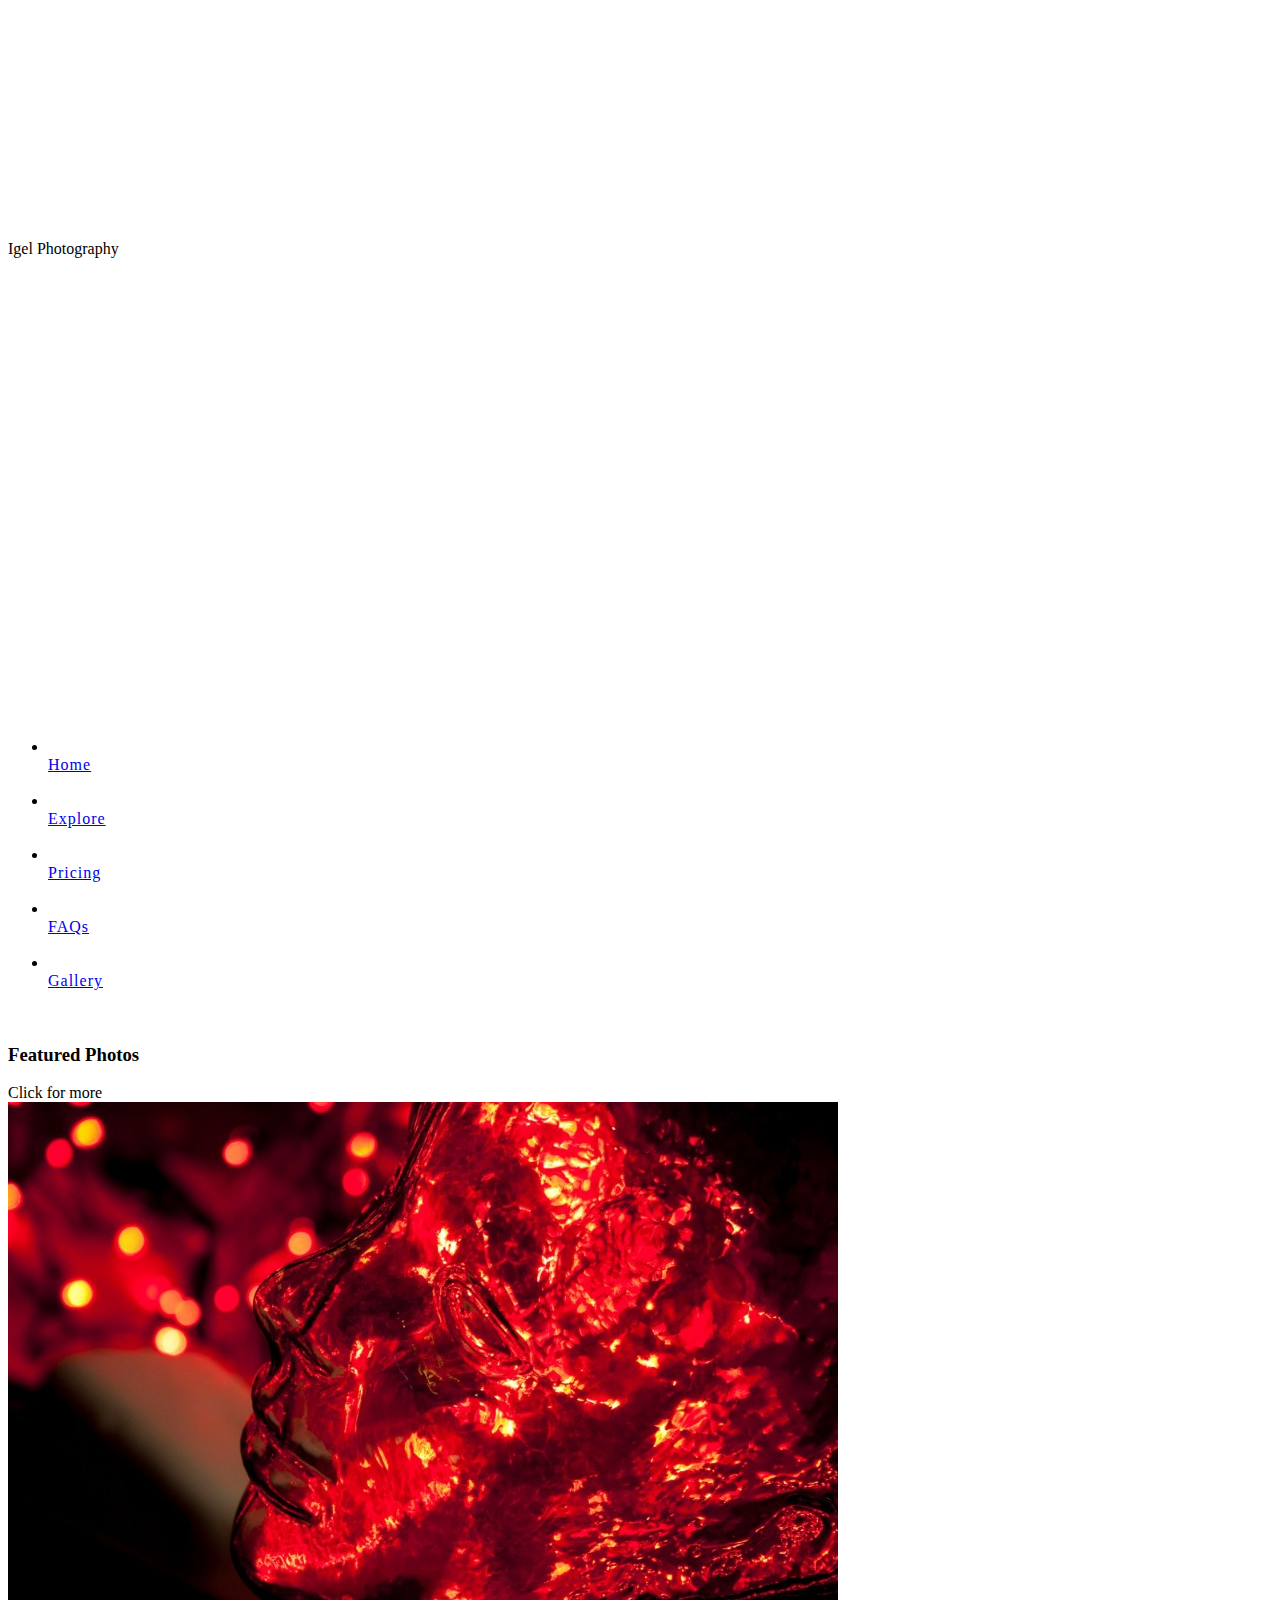
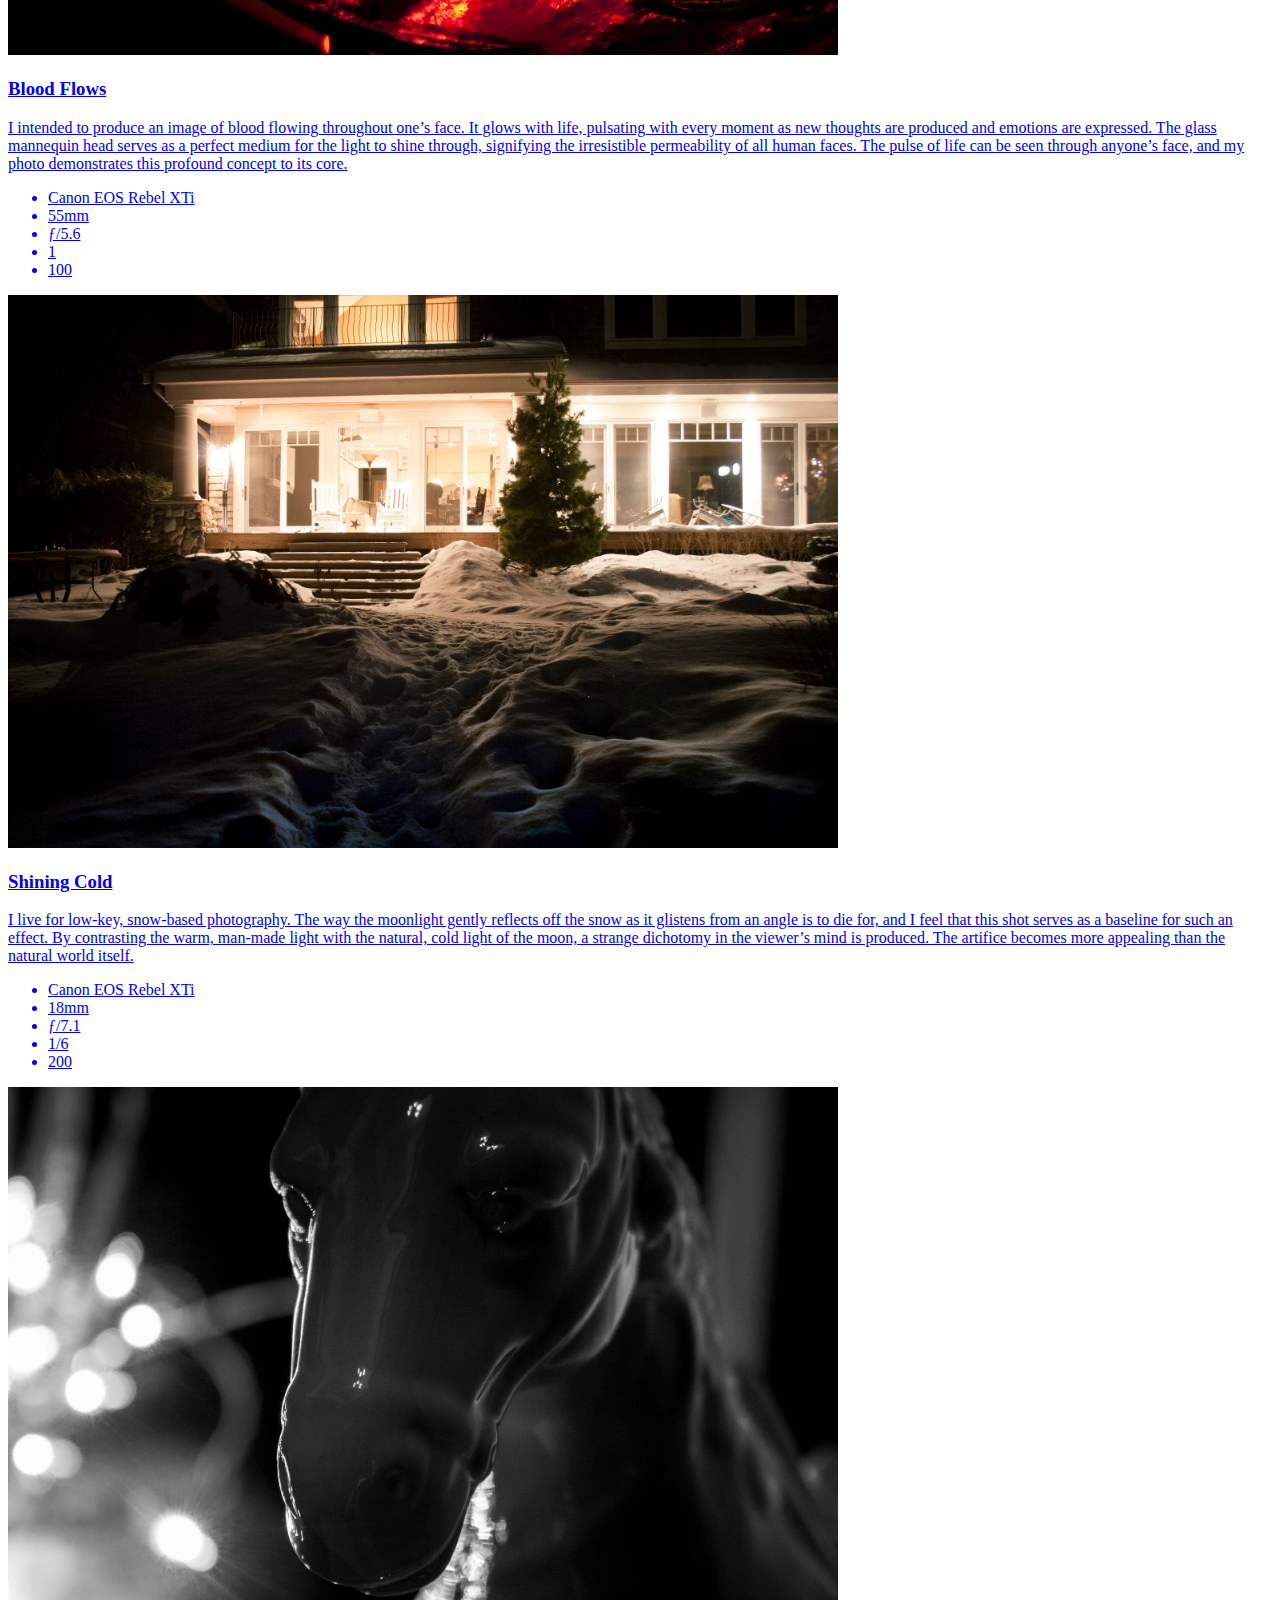
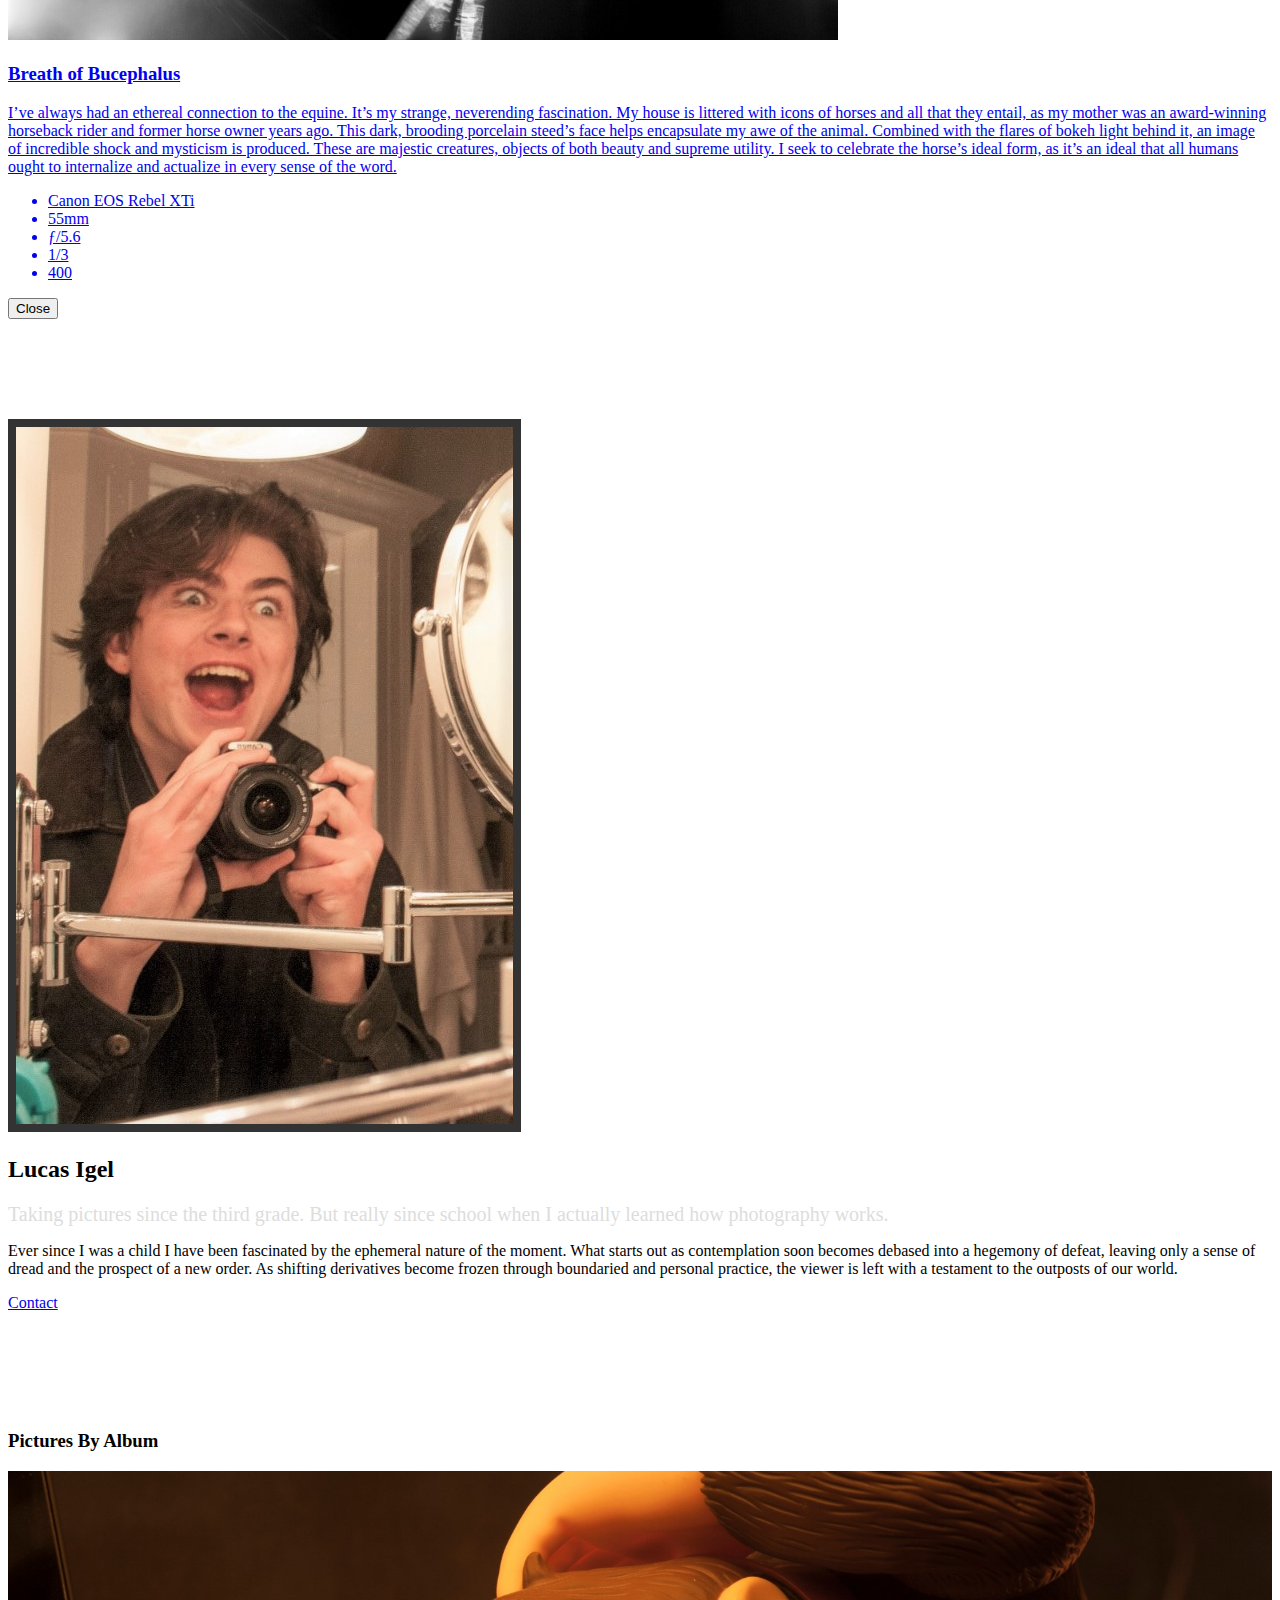
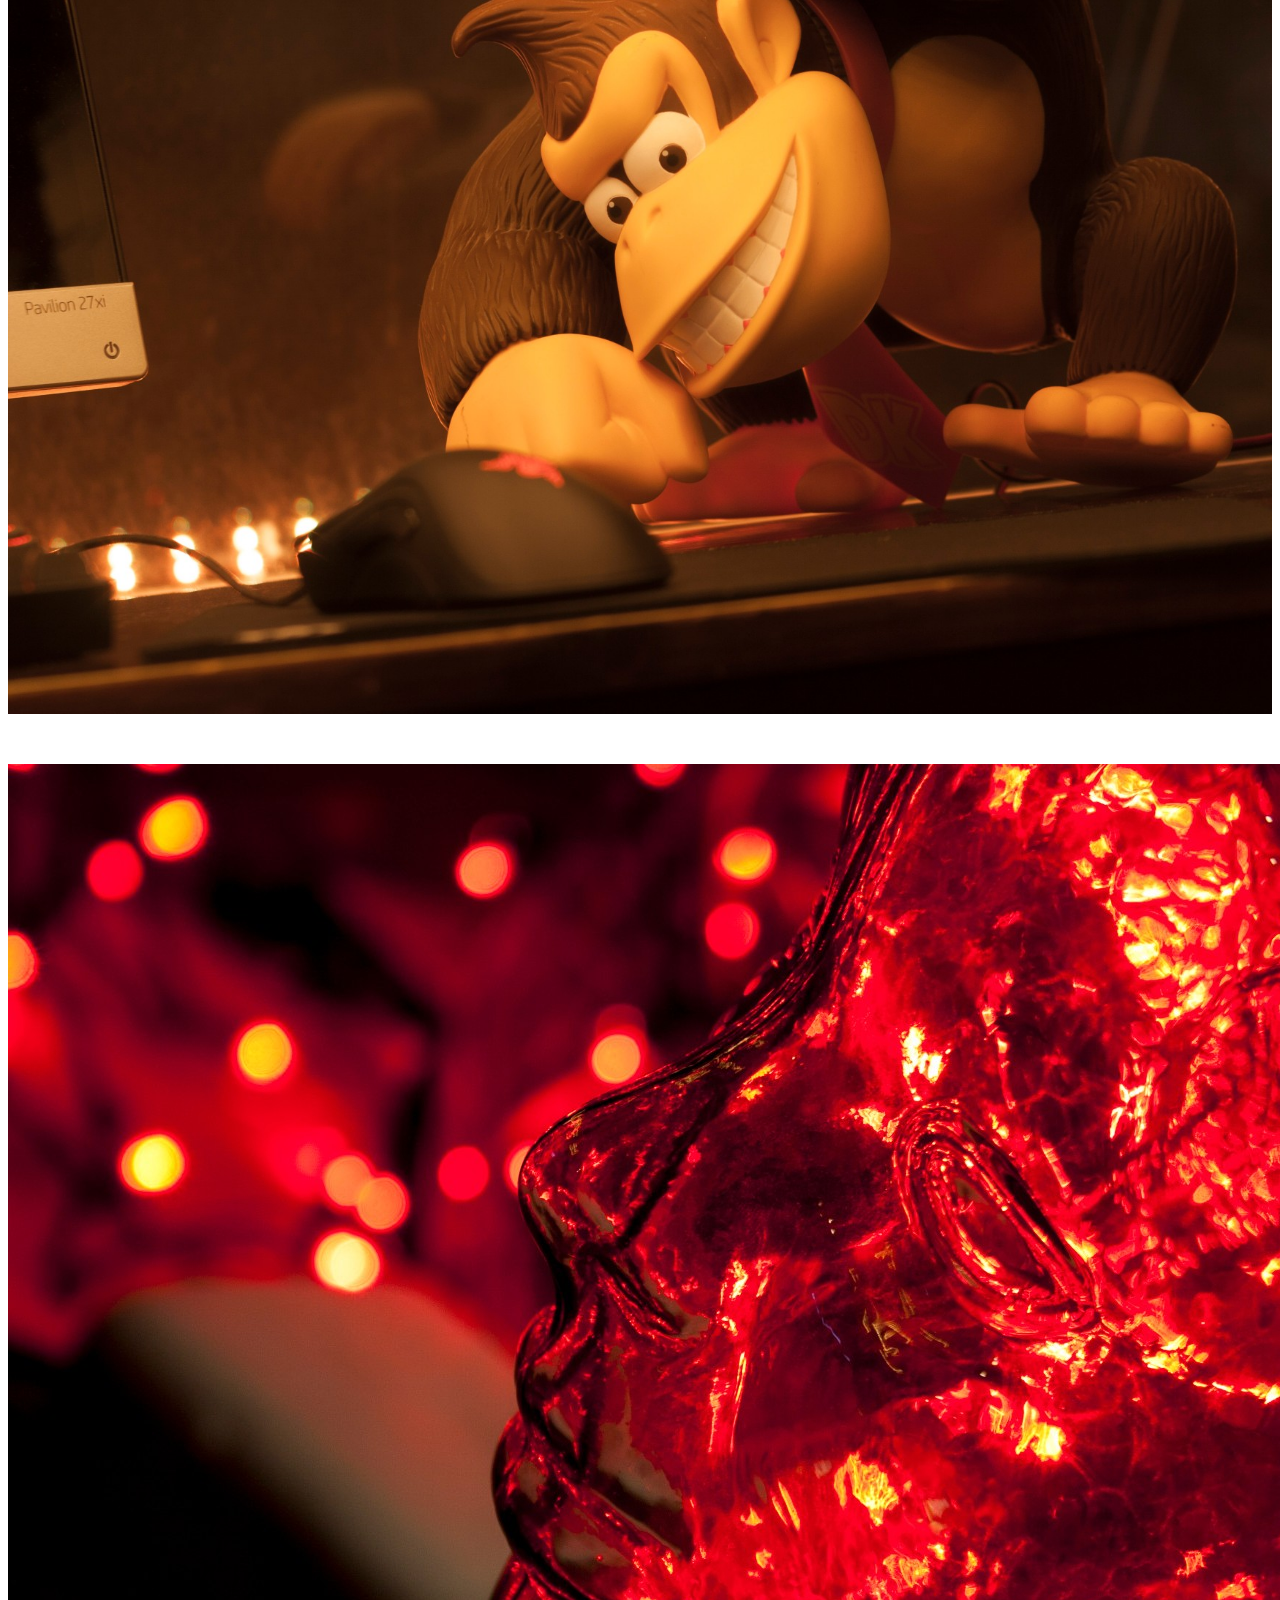
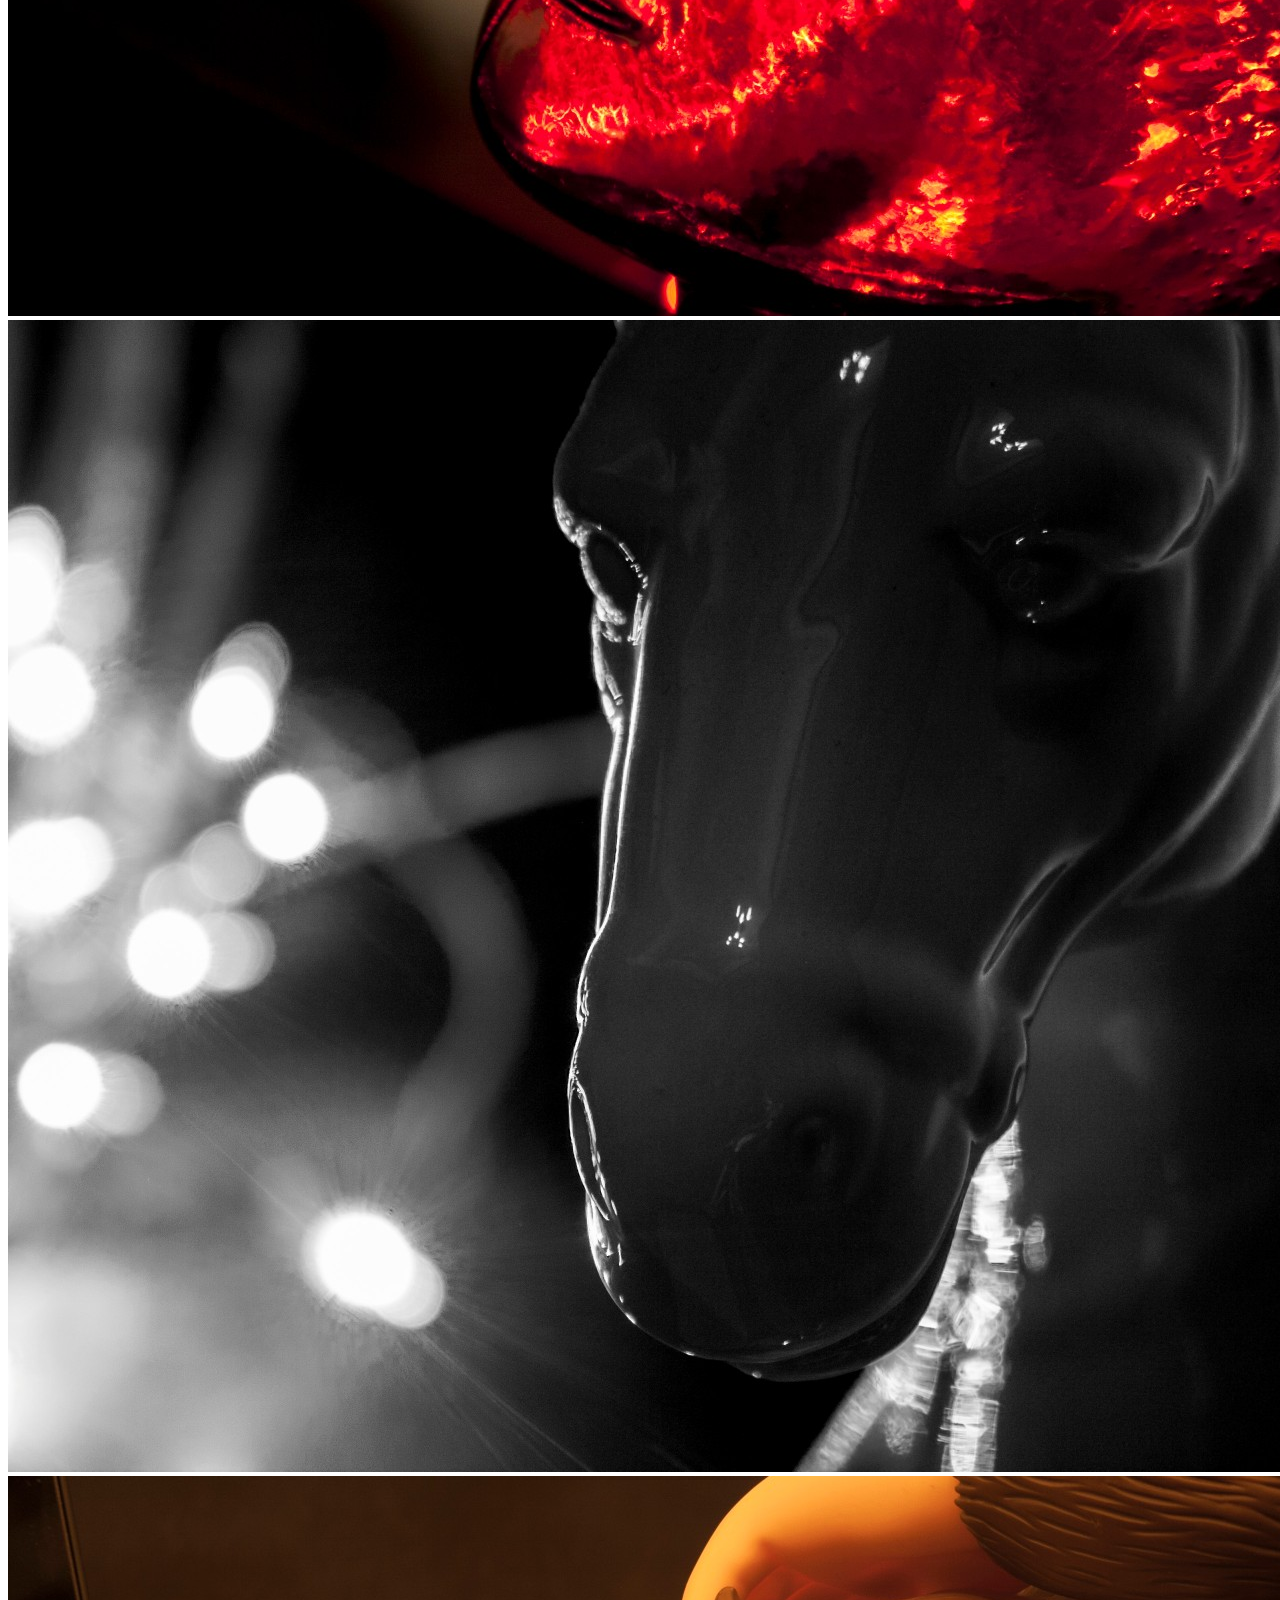
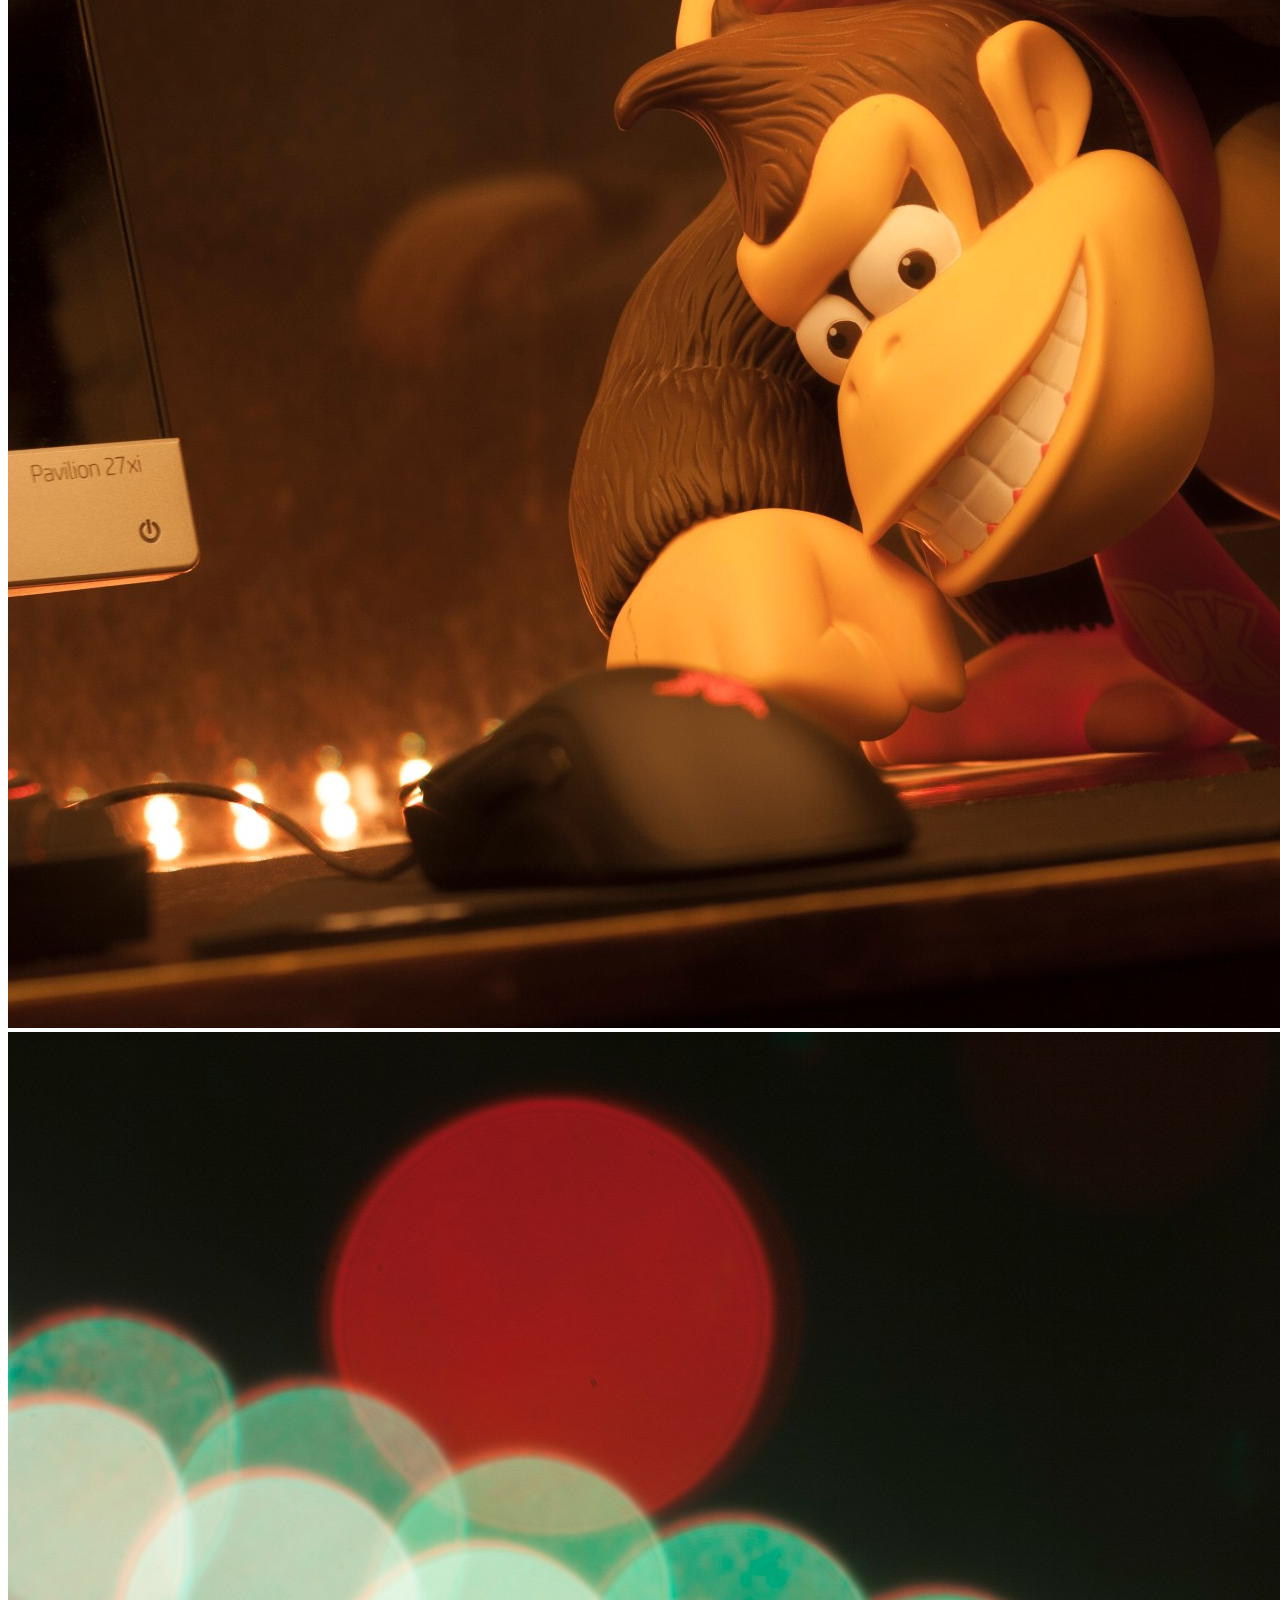
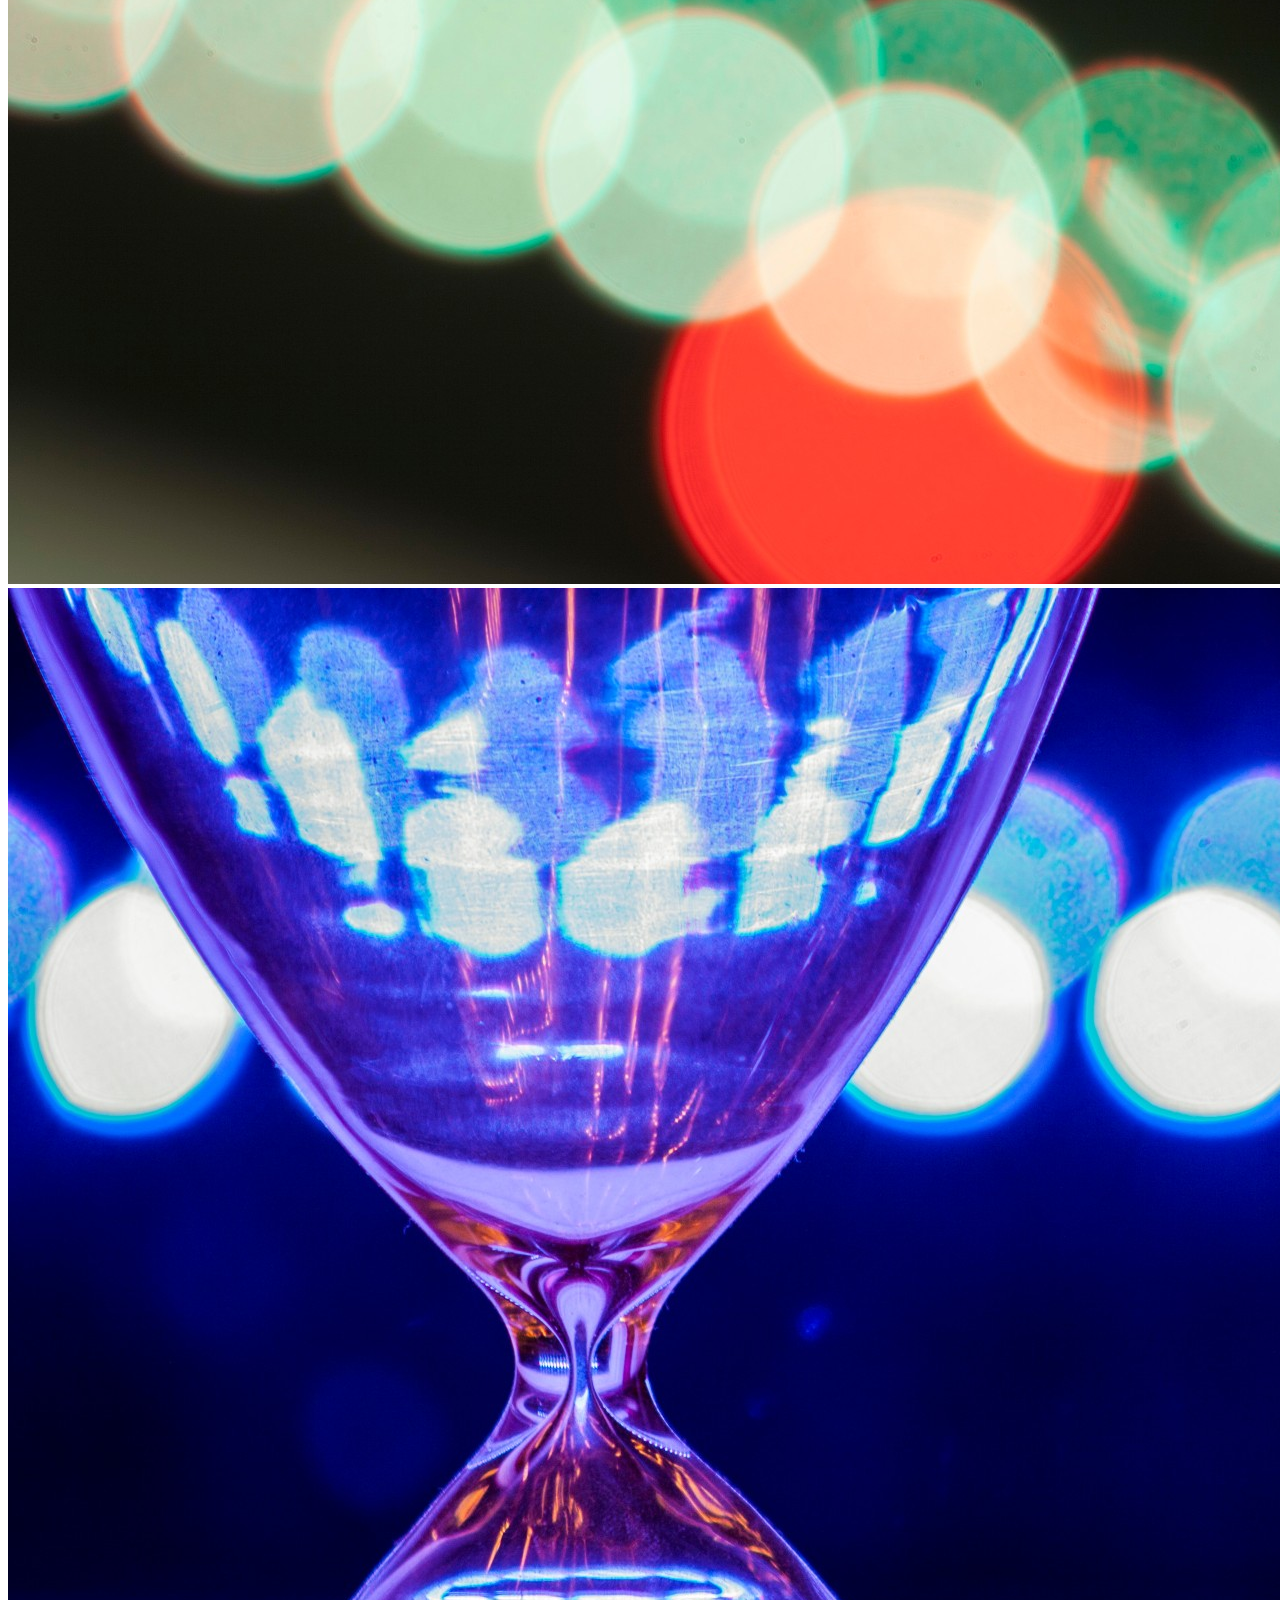
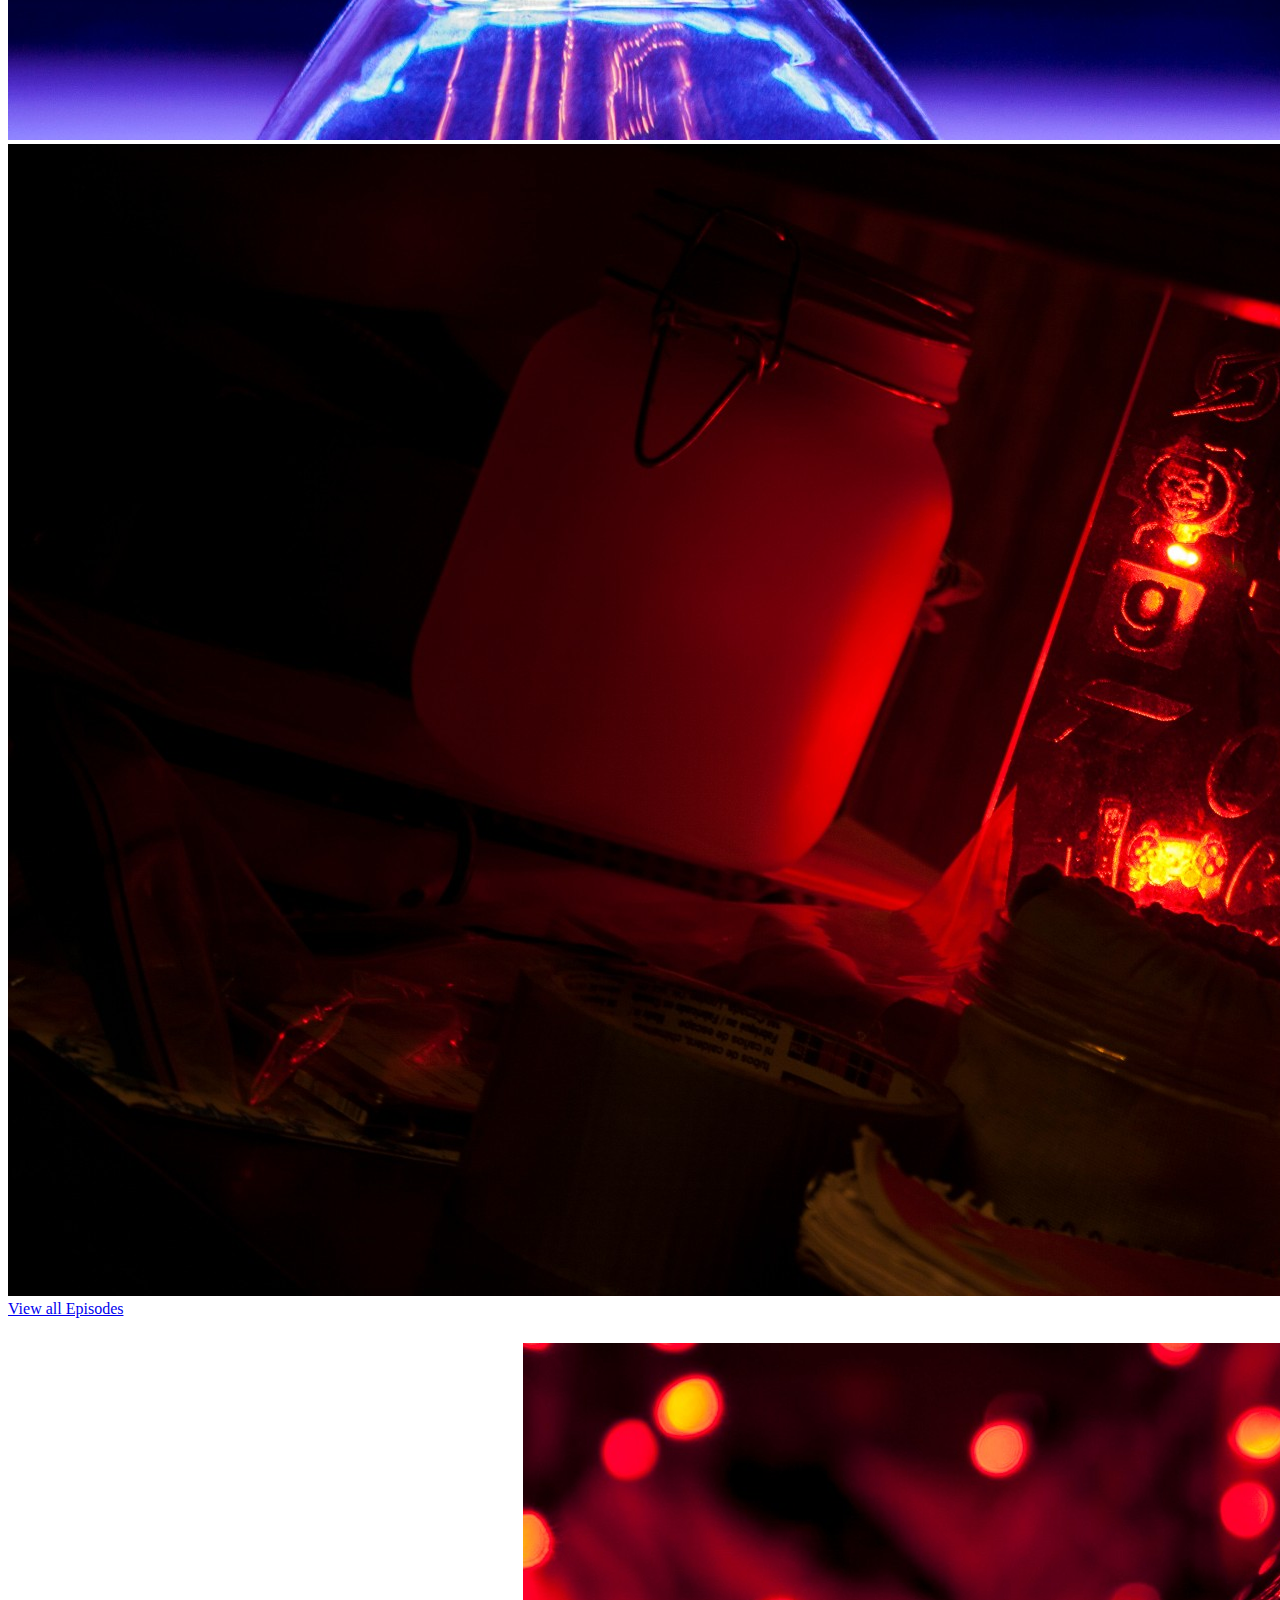
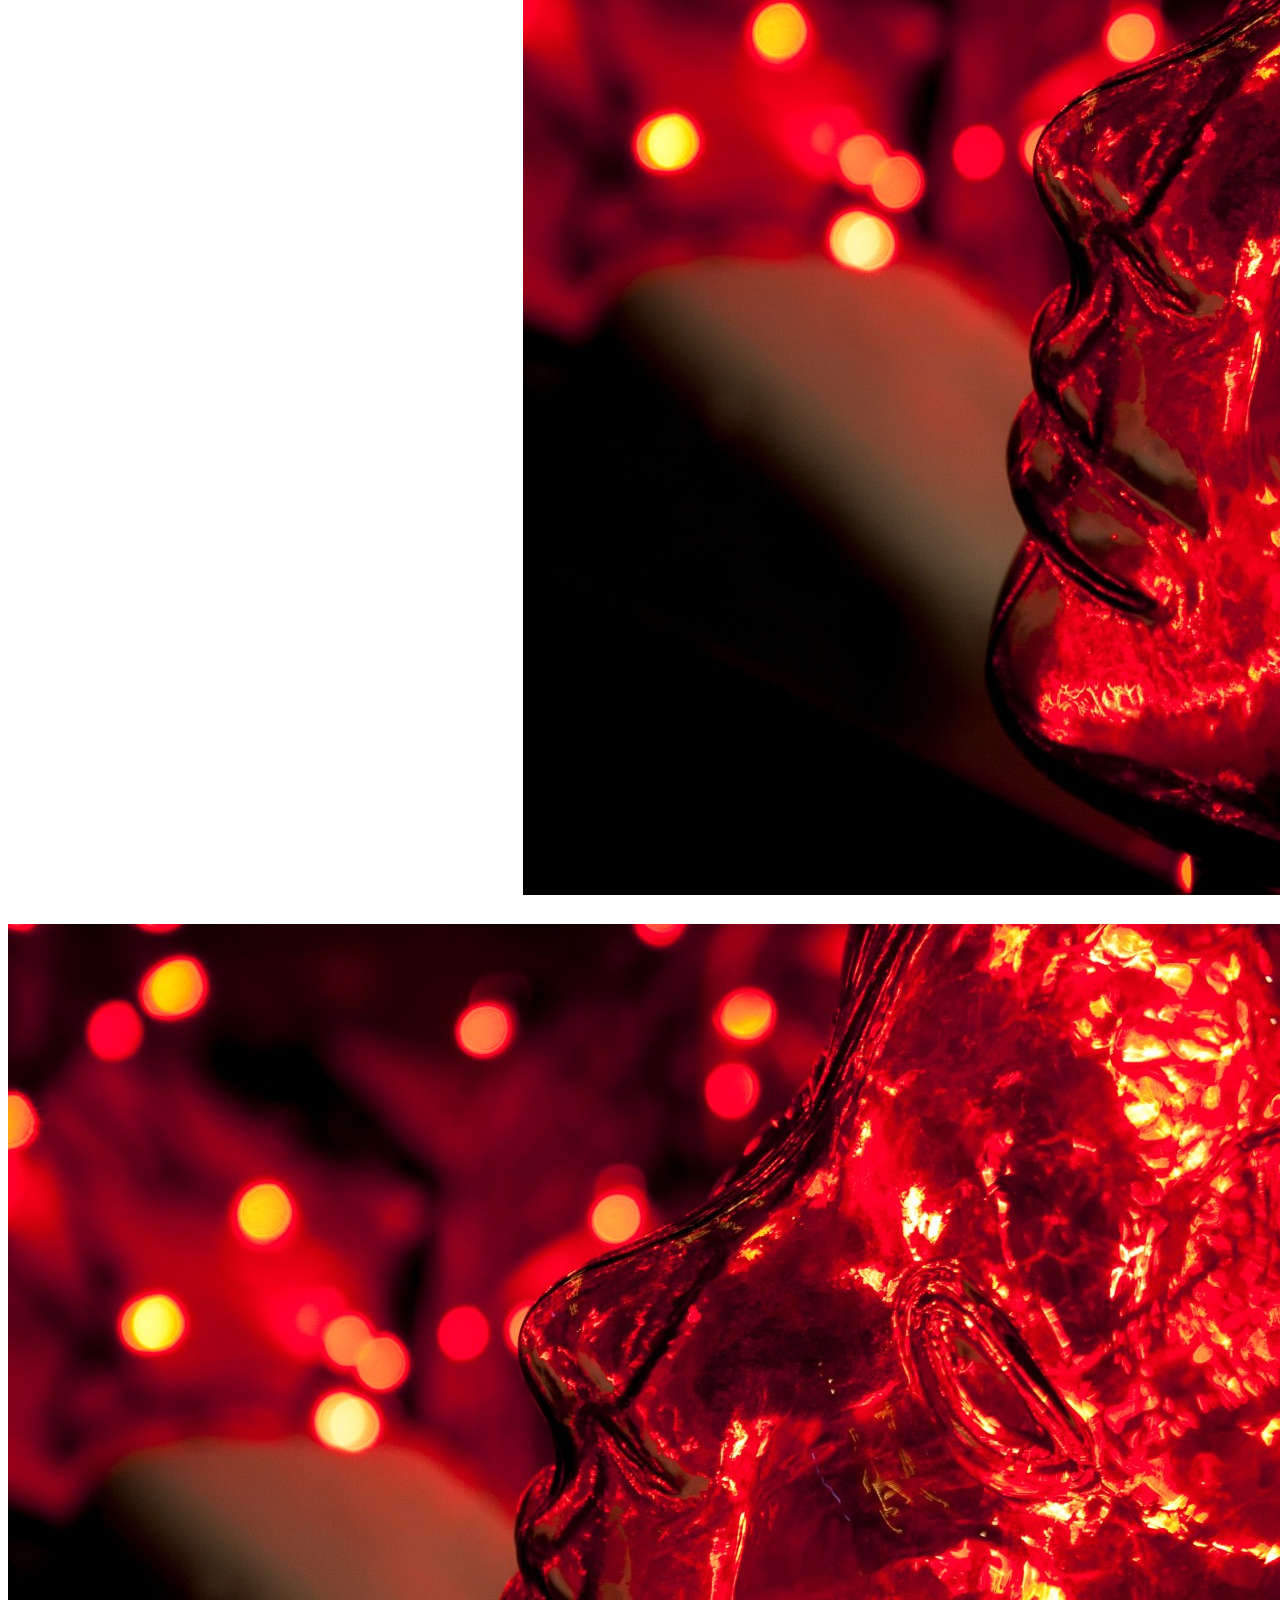
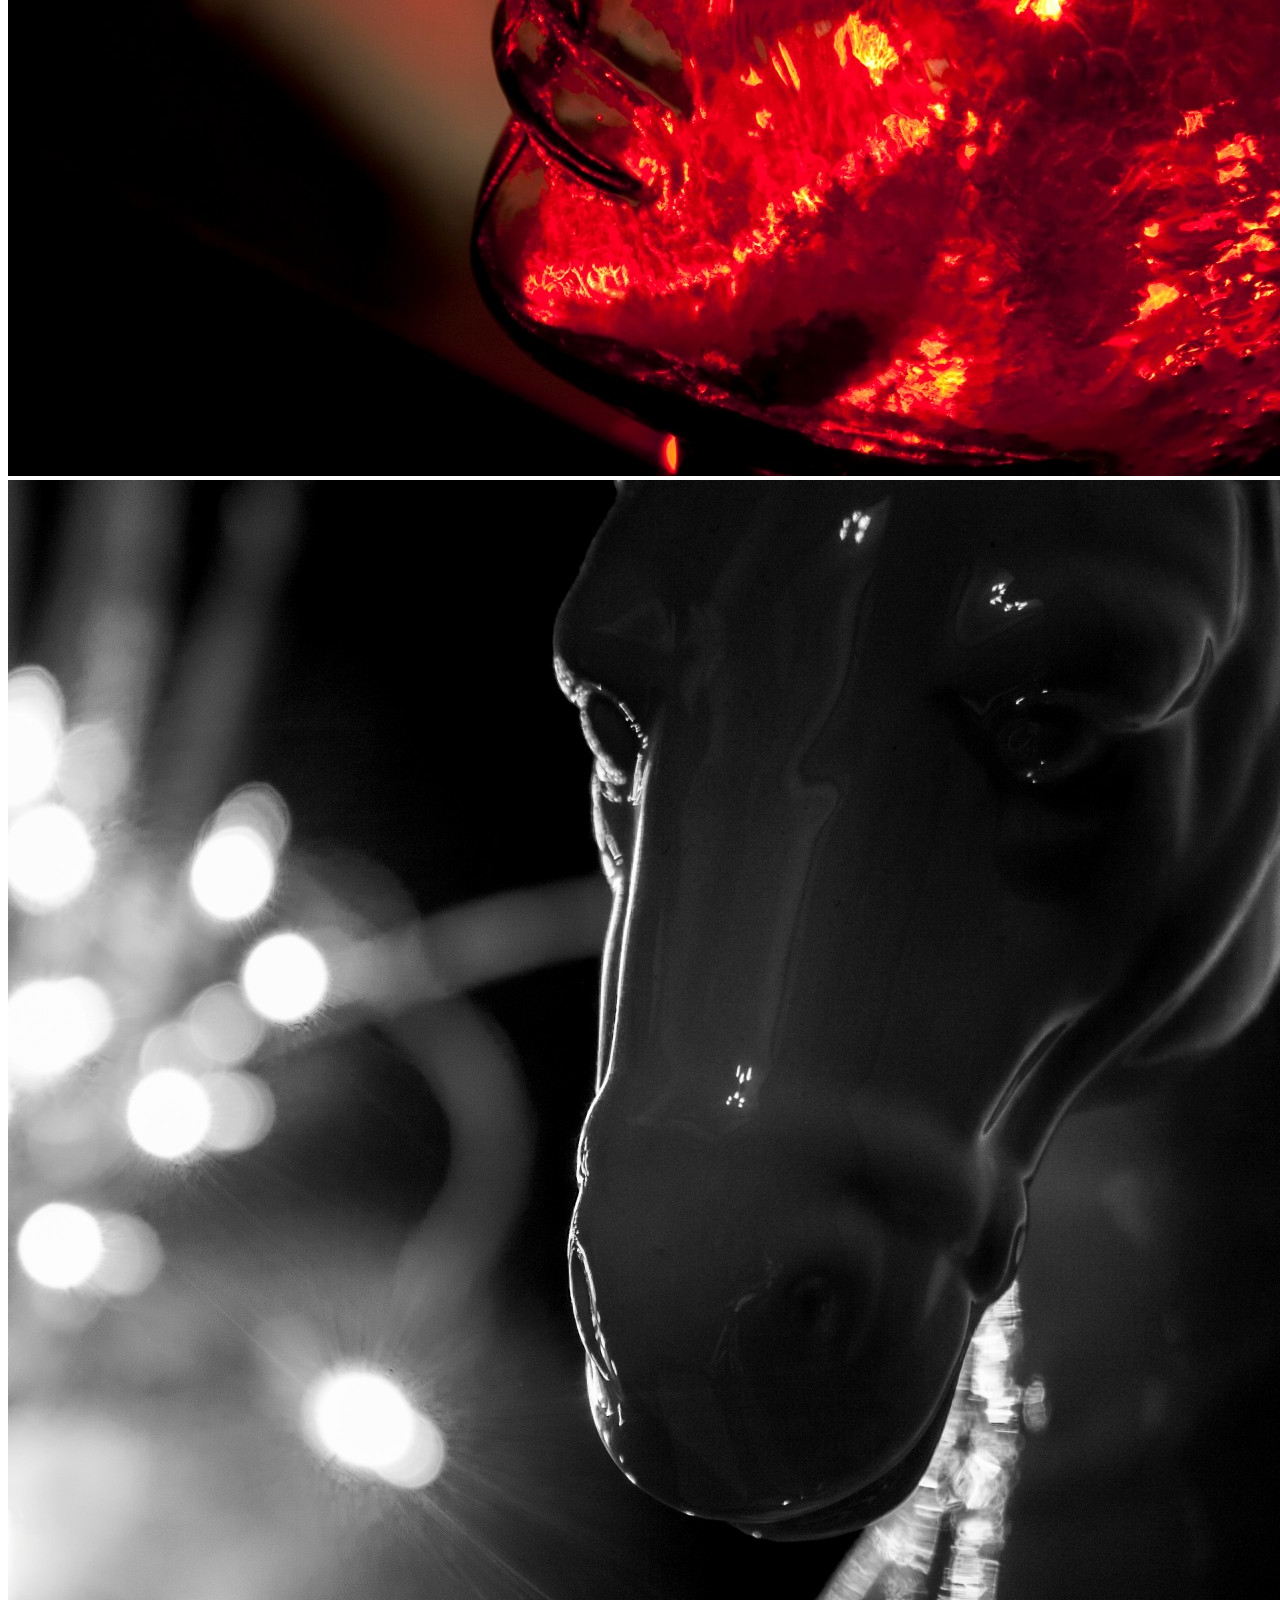
==== commit 2bde7f14: "album preview plus logo" ====
--- a/photography.html
+++ b/photography.html
@@ -4,6 +4,14 @@
 
 	<meta http-equiv="content-type" content="text/html; charset=utf-8" />
 	<meta name="author" content="SemiColonWeb" />
+
+	<link rel="stylesheet" href="one-page/onepage.css" type="text/css" />
+
+
+
+	<!-- Writer Demo Specific Stylesheet -->
+	<link rel="stylesheet" href="demos/writer/writer.css" type="text/css" />
+	<!-- / -->
 
 	<!-- Photography Stylesheets
 	============================================= -->
@@ -148,7 +156,7 @@
 	============================================= -->
 	<div id="wrapper" class="clearfix">
 
-		<div class="co-name d-none d-lg-block center"><img src="demos/photography/images/logo-dark@2x.png" alt="Canvas Logo"></div>
+		<div class="co-name d-none d-lg-block center"><img src="demos/photography/images/igel-dark.png" alt="Igel Logo"></div>
 
 		<!-- Header
 		============================================= -->
@@ -165,8 +173,8 @@
 					<!-- Logo
 						============================================= -->
 					<div id="logo" class="d-block d-lg-none d-xl-block">
-						<a href="demo-photography.html" class="standard-logo" data-dark-logo="demos/photography/images/logo-dark.png"><img src="demos/photography/images/logo.png" alt="Canvas Logo"></a>
-						<a href="demo-photography.html" class="retina-logo" data-dark-logo="demos/photography/images/logo-dark@2x.png"><img src="demos/photography/images/logo@2x.png" alt="Canvas Logo"></a>
+						<a href="demo-photography.html" class="standard-logo" data-dark-logo="demos/photography/images/igel-dark.png"><img src="demos/photography/images/igel-dark.png" alt="igel-dark"></a>
+						<a href="demo-photography.html" class="retina-logo" data-dark-logo="demos/photography/images/igel-dark@2x.png"><img src="demos/photography/images/igel-dark.png" alt="igel-dark"></a>
 					</div><!-- #logo end -->
 
 					<!-- Primary Navigation
@@ -184,7 +192,7 @@
 
 			</div>
 
-			<div id="header-trigger"><i class="icon-line-menu"></i><i class="icon-line-cross"></i></div>
+		<!--	<div id="header-trigger"><i class="icon-line-menu"></i><i class="icon-line-cross"></i></div>-->
 
 		</header><!-- #header end -->
 
@@ -1224,8 +1232,8 @@
 			<div class="content-wrap">
 				<div class="container dark clearfix">
 					<div class="heading-block dark center noborder">
-						<h3>Recent Images</h3>
-						<span>Click on the photography grids</span>
+						<h3>Featured Photos</h3>
+						<span>Click for more</span>
 					</div>
 
 					<!-- Grid Items
@@ -1285,294 +1293,11 @@
 								</div>
 							</a>
 						</div>
-						<div class="grid-item" data-size="1280x853">
-							<a href="demos/photography/images/items/4.jpg" class="img-wrap img-grayscale" data-animate="fadeInUp">
-								<img src="demos/photography/images/items/4.jpg" alt="img04" />
-								<div class="description description-grid">
-									<h3>Mother's Love</h3>
-									<p>Every time you drink a glass of milk or eat a piece of cheese, you harm a mother. Please go vegan. <span>&mdash; Gary L. Francione</span></p>
-									<div class="details">
-										<ul>
-											<li><i class="icon icon-line-camera"></i><span>Canon PowerShot S95</span></li>
-											<li><i class="icon icon-line-eye"></i><span>22.5mm</span></li>
-											<li><i class="icon icon-line-printer"></i><span>&fnof;/5.6</span></li>
-											<li><i class="icon icon-line-cog"></i><span>1/1000</span></li>
-											<li><i class="icon icon-line-sun"></i><span>80</span></li>
-										</ul>
-									</div>
-								</div>
-							</a>
-						</div>
-						<div class="grid-item" data-size="1280x853">
-							<a href="demos/photography/images/items/5.jpg" class="img-wrap img-grayscale" data-animate="fadeInUp">
-								<img src="demos/photography/images/items/5.jpg" alt="img05" />
-								<div class="description description-grid">
-									<h3>Mother's Love</h3>
-									<p>Every time you drink a glass of milk or eat a piece of cheese, you harm a mother. Please go vegan. <span>&mdash; Gary L. Francione</span></p>
-									<div class="details">
-										<ul>
-											<li><i class="icon icon-line-camera"></i><span>Canon PowerShot S95</span></li>
-											<li><i class="icon icon-line-eye"></i><span>22.5mm</span></li>
-											<li><i class="icon icon-line-printer"></i><span>&fnof;/5.6</span></li>
-											<li><i class="icon icon-line-cog"></i><span>1/1000</span></li>
-											<li><i class="icon icon-line-sun"></i><span>80</span></li>
-										</ul>
-									</div>
-								</div>
-							</a>
-						</div>
-						<div class="grid-item" data-size="1280x853">
-							<a href="demos/photography/images/items/6.jpg" class="img-wrap img-grayscale" data-animate="fadeInUp">
-								<img src="demos/photography/images/items/6.jpg" alt="img06" />
-								<div class="description description-grid">
-									<h3>Mother's Love</h3>
-									<p>Every time you drink a glass of milk or eat a piece of cheese, you harm a mother. Please go vegan. <span>&mdash; Gary L. Francione</span></p>
-									<div class="details">
-										<ul>
-											<li><i class="icon icon-line-camera"></i><span>Canon PowerShot S95</span></li>
-											<li><i class="icon icon-line-eye"></i><span>22.5mm</span></li>
-											<li><i class="icon icon-line-printer"></i><span>&fnof;/5.6</span></li>
-											<li><i class="icon icon-line-cog"></i><span>1/1000</span></li>
-											<li><i class="icon icon-line-sun"></i><span>80</span></li>
-										</ul>
-									</div>
-								</div>
-							</a>
-						</div>
-						<div class="grid-item" data-size="1280x853">
-							<a href="demos/photography/images/items/7.jpg" class="img-wrap img-grayscale" data-animate="fadeInUp">
-								<img src="demos/photography/images/items/7.jpg" alt="img07" />
-								<div class="description description-grid">
-									<h3>Mother's Love</h3>
-									<p>Every time you drink a glass of milk or eat a piece of cheese, you harm a mother. Please go vegan. <span>&mdash; Gary L. Francione</span></p>
-									<div class="details">
-										<ul>
-											<li><i class="icon icon-line-camera"></i><span>Canon PowerShot S95</span></li>
-											<li><i class="icon icon-line-eye"></i><span>22.5mm</span></li>
-											<li><i class="icon icon-line-printer"></i><span>&fnof;/5.6</span></li>
-											<li><i class="icon icon-line-cog"></i><span>1/1000</span></li>
-											<li><i class="icon icon-line-sun"></i><span>80</span></li>
-										</ul>
-									</div>
-								</div>
-							</a>
-						</div>
-						<div class="grid-item" data-size="1280x853">
-							<a href="demos/photography/images/items/8.jpg" class="img-wrap img-grayscale" data-animate="fadeInUp">
-								<img src="demos/photography/images/items/8.jpg" alt="img08" />
-								<div class="description description-grid">
-									<h3>Mother's Love</h3>
-									<p>Every time you drink a glass of milk or eat a piece of cheese, you harm a mother. Please go vegan. <span>&mdash; Gary L. Francione</span></p>
-									<div class="details">
-										<ul>
-											<li><i class="icon icon-line-camera"></i><span>Canon PowerShot S95</span></li>
-											<li><i class="icon icon-line-eye"></i><span>22.5mm</span></li>
-											<li><i class="icon icon-line-printer"></i><span>&fnof;/5.6</span></li>
-											<li><i class="icon icon-line-cog"></i><span>1/1000</span></li>
-											<li><i class="icon icon-line-sun"></i><span>80</span></li>
-										</ul>
-									</div>
-								</div>
-							</a>
-						</div>
-						<div class="grid-item" data-size="1280x853">
-							<a href="demos/photography/images/items/9.jpg" class="img-wrap img-grayscale" data-animate="fadeInUp">
-								<img src="demos/photography/images/items/9.jpg" alt="img09" />
-								<div class="description description-grid">
-									<h3>Mother's Love</h3>
-									<p>Every time you drink a glass of milk or eat a piece of cheese, you harm a mother. Please go vegan. <span>&mdash; Gary L. Francione</span></p>
-									<div class="details">
-										<ul>
-											<li><i class="icon icon-line-camera"></i><span>Canon PowerShot S95</span></li>
-											<li><i class="icon icon-line-eye"></i><span>22.5mm</span></li>
-											<li><i class="icon icon-line-printer"></i><span>&fnof;/5.6</span></li>
-											<li><i class="icon icon-line-cog"></i><span>1/1000</span></li>
-											<li><i class="icon icon-line-sun"></i><span>80</span></li>
-										</ul>
-									</div>
-								</div>
-							</a>
-						</div>
-						<div class="grid-item" data-size="1280x853">
-							<a href="demos/photography/images/items/10.jpg" class="img-wrap img-grayscale" data-animate="fadeInUp">
-								<img src="demos/photography/images/items/10.jpg" alt="img10" />
-								<div class="description description-grid">
-									<h3>Mother's Love</h3>
-									<p>Every time you drink a glass of milk or eat a piece of cheese, you harm a mother. Please go vegan. <span>&mdash; Gary L. Francione</span></p>
-									<div class="details">
-										<ul>
-											<li><i class="icon icon-line-camera"></i><span>Canon PowerShot S95</span></li>
-											<li><i class="icon icon-line-eye"></i><span>22.5mm</span></li>
-											<li><i class="icon icon-line-printer"></i><span>&fnof;/5.6</span></li>
-											<li><i class="icon icon-line-cog"></i><span>1/1000</span></li>
-											<li><i class="icon icon-line-sun"></i><span>80</span></li>
-										</ul>
-									</div>
-								</div>
-							</a>
-						</div>
-						<div class="grid-item" data-size="1280x853">
-							<a href="demos/photography/images/items/11.jpg" class="img-wrap img-grayscale" data-animate="fadeInUp">
-								<img src="demos/photography/images/items/11.jpg" alt="img11" />
-								<div class="description description-grid">
-									<h3>Mother's Love</h3>
-									<p>Every time you drink a glass of milk or eat a piece of cheese, you harm a mother. Please go vegan. <span>&mdash; Gary L. Francione</span></p>
-									<div class="details">
-										<ul>
-											<li><i class="icon icon-line-camera"></i><span>Canon PowerShot S95</span></li>
-											<li><i class="icon icon-line-eye"></i><span>22.5mm</span></li>
-											<li><i class="icon icon-line-printer"></i><span>&fnof;/5.6</span></li>
-											<li><i class="icon icon-line-cog"></i><span>1/1000</span></li>
-											<li><i class="icon icon-line-sun"></i><span>80</span></li>
-										</ul>
-									</div>
-								</div>
-							</a>
-						</div>
-						<div class="grid-item" data-size="1280x853">
-							<a href="demos/photography/images/items/12.jpg" class="img-wrap img-grayscale" data-animate="fadeInUp">
-								<img src="demos/photography/images/items/12.jpg" alt="img12" />
-								<div class="description description-grid">
-									<h3>Mother's Love</h3>
-									<p>Every time you drink a glass of milk or eat a piece of cheese, you harm a mother. Please go vegan. <span>&mdash; Gary L. Francione</span></p>
-									<div class="details">
-										<ul>
-											<li><i class="icon icon-line-camera"></i><span>Canon PowerShot S95</span></li>
-											<li><i class="icon icon-line-eye"></i><span>22.5mm</span></li>
-											<li><i class="icon icon-line-printer"></i><span>&fnof;/5.6</span></li>
-											<li><i class="icon icon-line-cog"></i><span>1/1000</span></li>
-											<li><i class="icon icon-line-sun"></i><span>80</span></li>
-										</ul>
-									</div>
-								</div>
-							</a>
-						</div>
-						<div class="grid-item" data-size="1280x853">
-							<a href="demos/photography/images/items/13.jpg" class="img-wrap img-grayscale" data-animate="fadeInUp">
-								<img src="demos/photography/images/items/13.jpg" alt="img13" />
-								<div class="description description-grid">
-									<h3>Mother's Love</h3>
-									<p>Every time you drink a glass of milk or eat a piece of cheese, you harm a mother. Please go vegan. <span>&mdash; Gary L. Francione</span></p>
-									<div class="details">
-										<ul>
-											<li><i class="icon icon-line-camera"></i><span>Canon PowerShot S95</span></li>
-											<li><i class="icon icon-line-eye"></i><span>22.5mm</span></li>
-											<li><i class="icon icon-line-printer"></i><span>&fnof;/5.6</span></li>
-											<li><i class="icon icon-line-cog"></i><span>1/1000</span></li>
-											<li><i class="icon icon-line-sun"></i><span>80</span></li>
-										</ul>
-									</div>
-								</div>
-							</a>
-						</div>
-						<div class="grid-item" data-size="1280x853">
-							<a href="demos/photography/images/items/14.jpg" class="img-wrap img-grayscale" data-animate="fadeInUp">
-								<img src="demos/photography/images/items/14.jpg" alt="img14" />
-								<div class="description description-grid">
-									<h3>Mother's Love</h3>
-									<p>Every time you drink a glass of milk or eat a piece of cheese, you harm a mother. Please go vegan. <span>&mdash; Gary L. Francione</span></p>
-									<div class="details">
-										<ul>
-											<li><i class="icon icon-line-camera"></i><span>Canon PowerShot S95</span></li>
-											<li><i class="icon icon-line-eye"></i><span>22.5mm</span></li>
-											<li><i class="icon icon-line-printer"></i><span>&fnof;/5.6</span></li>
-											<li><i class="icon icon-line-cog"></i><span>1/1000</span></li>
-											<li><i class="icon icon-line-sun"></i><span>80</span></li>
-										</ul>
-									</div>
-								</div>
-							</a>
-						</div>
-						<div class="grid-item" data-size="1280x853">
-							<a href="demos/photography/images/items/15.jpg" class="img-wrap img-grayscale" data-animate="fadeInUp">
-								<img src="demos/photography/images/items/15.jpg" alt="img15" />
-								<div class="description description-grid">
-									<h3>Mother's Love</h3>
-									<p>Every time you drink a glass of milk or eat a piece of cheese, you harm a mother. Please go vegan. <span>&mdash; Gary L. Francione</span></p>
-									<div class="details">
-										<ul>
-											<li><i class="icon icon-line-camera"></i><span>Canon PowerShot S95</span></li>
-											<li><i class="icon icon-line-eye"></i><span>22.5mm</span></li>
-											<li><i class="icon icon-line-printer"></i><span>&fnof;/5.6</span></li>
-											<li><i class="icon icon-line-cog"></i><span>1/1000</span></li>
-											<li><i class="icon icon-line-sun"></i><span>80</span></li>
-										</ul>
-									</div>
-								</div>
-							</a>
-						</div>
-						<div class="grid-item" data-size="1280x853">
-							<a href="demos/photography/images/items/16.jpg" class="img-wrap img-grayscale" data-animate="fadeInUp">
-								<img src="demos/photography/images/items/16.jpg" alt="img16" />
-								<div class="description description-grid">
-									<h3>Mother's Love</h3>
-									<p>Every time you drink a glass of milk or eat a piece of cheese, you harm a mother. Please go vegan. <span>&mdash; Gary L. Francione</span></p>
-									<div class="details">
-										<ul>
-											<li><i class="icon icon-line-camera"></i><span>Canon PowerShot S95</span></li>
-											<li><i class="icon icon-line-eye"></i><span>22.5mm</span></li>
-											<li><i class="icon icon-line-printer"></i><span>&fnof;/5.6</span></li>
-											<li><i class="icon icon-line-cog"></i><span>1/1000</span></li>
-											<li><i class="icon icon-line-sun"></i><span>80</span></li>
-										</ul>
-									</div>
-								</div>
-							</a>
-						</div>
-						<div class="grid-item" data-size="1280x853">
-							<a href="demos/photography/images/items/17.jpg" class="img-wrap img-grayscale" data-animate="fadeInUp">
-								<img src="demos/photography/images/items/17.jpg" alt="img17" />
-								<div class="description description-grid">
-									<h3>Mother's Love</h3>
-									<p>Every time you drink a glass of milk or eat a piece of cheese, you harm a mother. Please go vegan. <span>&mdash; Gary L. Francione</span></p>
-									<div class="details">
-										<ul>
-											<li><i class="icon icon-line-camera"></i><span>Canon PowerShot S95</span></li>
-											<li><i class="icon icon-line-eye"></i><span>22.5mm</span></li>
-											<li><i class="icon icon-line-printer"></i><span>&fnof;/5.6</span></li>
-											<li><i class="icon icon-line-cog"></i><span>1/1000</span></li>
-											<li><i class="icon icon-line-sun"></i><span>80</span></li>
-										</ul>
-									</div>
-								</div>
-							</a>
-						</div>
-						<div class="grid-item" data-size="1280x853">
-							<a href="demos/photography/images/items/18.jpg" class="img-wrap img-grayscale" data-animate="fadeInUp">
-								<img src="demos/photography/images/items/18.jpg" alt="img18" />
-								<div class="description description-grid">
-									<h3>Mother's Love</h3>
-									<p>Every time you drink a glass of milk or eat a piece of cheese, you harm a mother. Please go vegan. <span>&mdash; Gary L. Francione</span></p>
-									<div class="details">
-										<ul>
-											<li><i class="icon icon-line-camera"></i><span>Canon PowerShot S95</span></li>
-											<li><i class="icon icon-line-eye"></i><span>22.5mm</span></li>
-											<li><i class="icon icon-line-printer"></i><span>&fnof;/5.6</span></li>
-											<li><i class="icon icon-line-cog"></i><span>1/1000</span></li>
-											<li><i class="icon icon-line-sun"></i><span>80</span></li>
-										</ul>
-									</div>
-								</div>
-							</a>
-						</div>
-						<div class="grid-item" data-size="1280x853">
-							<a href="demos/photography/images/items/19.jpg" class="img-wrap img-grayscale" data-animate="fadeInUp">
-								<img src="demos/photography/images/items/19.jpg" alt="img19" />
-								<div class="description description-grid">
-									<h3>Mother's Love</h3>
-									<p>Every time you drink a glass of milk or eat a piece of cheese, you harm a mother. Please go vegan. <span>&mdash; Gary L. Francione</span></p>
-									<div class="details">
-										<ul>
-											<li><i class="icon icon-line-camera"></i><span>Canon PowerShot S95</span></li>
-											<li><i class="icon icon-line-eye"></i><span>22.5mm</span></li>
-											<li><i class="icon icon-line-printer"></i><span>&fnof;/5.6</span></li>
-											<li><i class="icon icon-line-cog"></i><span>1/1000</span></li>
-											<li><i class="icon icon-line-sun"></i><span>80</span></li>
-										</ul>
-									</div>
-								</div>
-							</a>
-						</div>
+
+
+
+
+
 					</div>
 					<!-- /grid -->
 					<div class="preview">
@@ -1595,9 +1320,12 @@
 								<div class="topmargin d-block d-md-none d-lg-none d-xl-block"></div>
 								<div class="heading-block noborder">
 									<h2 class="ls5">Lucas Igel</h2>
-									<span class="t300" style="font-size: 20px; color: #DDD;">Taking an image, freezing a moment, reveals how rich reality truly is..</span>
+									<span class="t300" style="font-size: 20px; color: #DDD;">Taking pictures since the third grade. But really since school when I actually learned how photography works.</span>
 								</div>
-								<p class="text-muted">Continually iterate installed base ROI whereas standardized bandwidth. Synergistically whiteboard one-to-one architectures and inexpensive architectures. impactful ROI and one-to-one schemas. Proactively recaptiualize 24/365 customer service after orthogonal total linkage.</p>
+								<p class="text-muted">Ever since I was a child I have been fascinated by the ephemeral nature of the moment. What starts out as contemplation soon becomes debased into a hegemony of defeat, leaving only a sense of dread and the prospect of a new order.
+
+As shifting derivatives become frozen through boundaried and personal practice, the viewer is left with a testament to the outposts of our world.
+</p>
 								<a href="#" class="button button-circle button-light button-white">Contact</a>
 							</div>
 						</div>
@@ -1606,6 +1334,22 @@
 
 				<div class="clear"></div>
 
+				<div class="content-wrap nobottompadding">
+
+				<!-- Latest All Books
+				============================================= -->
+				<div class="section nopadding nomargin" style="background: url('demos/writer/images/section/bg4.jpg') center center no-repeat; background-size: cover;">
+
+
+
+
+
+					<!--<div class="video-wrap" style=" height: auto; position: absolute; left: 0; bottom: 0; z-index:1;">
+						<div class="video-overlay" style="background: -moz-linear-gradient(top,  rgba(255,255,255,1) 30%,, rgba(255,255,255,0) 50%); background: -webkit-linear-gradient(top,  rgba(255,255,255,1) 0%,rgba(255,255,255,0) 50%); background: linear-gradient(to bottom,  rgba(255,255,255,1) 20%,rgba(255,255,255,0) 30%); filter: progid:DXImageTransform.Microsoft.gradient( startColorstr='#001e232a', endColorstr='#1e232a',GradientType=0 );">
+						</div>
+					</div>-->
+
+				</div>
 				<!-- Album Area
 				============================================= -->
 				<div class="section nobg footer-stick clearfix">
@@ -1613,6 +1357,52 @@
 						<div class="heading-block dark center noborder">
 							<h3 class="ls1">Pictures By Album</h3>
 							<!--<span>Globally re-engineer transparent materials,</span>-->
+						</div>
+						<div class="container clearfix">
+
+
+
+							<div id="portfolio" class="portfolio grid-container portfolio-3 portfolio-masonry clearfix">
+
+								<div class="portfolio-item">
+									<div class="book-wrap">
+										<div class="book-card">
+
+											<a href="images/blog/full/10.jpg" data-lightbox="gallery-item" class="item-quick-view book-image"><img src="images/portfolio/bokeh/bokeh3.jpg" alt="Book Image"></a>
+											<div class="fslider no-transition" data-arrows="false" data-speed="0" data-pause="100000000000" data-pagi="false" data-lightbox="gallery">
+												<div class="flexslider">
+													<div class="slider-wrap">
+
+														<div class="slide">
+															<a href="images/blog/full/10.jpg" data-lightbox="gallery-item">
+														<div style="margin: 0 auto;max-width: 235px; padding: 25px;">
+
+														</div>
+													</a>
+													</div>
+														<div class="slide"><a href="images/portfolio/bokeh/bokeh1.jpg" data-lightbox="gallery-item"><img class="image_fade" src="images/portfolio/bokeh/bokeh1.jpg" alt="Bokeh"></a></div>
+														<div class="slide"><a href="images/portfolio/bokeh/bokeh2.jpg" data-lightbox="gallery-item"><img class="image_fade" src="images/portfolio/bokeh/bokeh2.jpg" alt="Bokeh"></a></div>
+														<div class="slide"><a href="images/portfolio/bokeh/bokeh3.jpg" data-lightbox="gallery-item"><img class="image_fade" src="images/portfolio/bokeh/bokeh3.jpg" alt="Bokeh"></a></div>
+														<div class="slide"><a href="images/portfolio/bokeh/bokeh4.jpg" data-lightbox="gallery-item"><img class="image_fade" src="images/portfolio/bokeh/bokeh4.jpg" alt="Bokeh"></a></div>
+														<div class="slide"><a href="images/portfolio/bokeh/bokeh5.jpg" data-lightbox="gallery-item"><img class="image_fade" src="images/portfolio/bokeh/bokeh5.jpg" alt="Bokeh"></a></div>
+														<div class="slide"><a href="images/portfolio/bokeh/bokeh6.jpg" data-lightbox="gallery-item"><img class="image_fade" src="images/portfolio/bokeh/bokeh6.jpg" alt="Bokeh"></a></div>
+
+													</div>
+												</div>
+											</div>
+											<div class="book-detail">
+												<h2 class="book-title montserrat"><a href="#">Long Overdue</a></h2>
+												<small class="book-category montserratlight"><a href="#">May 2016</a></small>
+												<div class="montserratblack button button-white button-light capitalize button-circle"><i class="icon-line-zoom-in"></i><span>View</span></div>
+											</div>
+										</div>
+									</div>
+								</div>
+
+
+							</div>
+
+							<div class="center"><a href="https://soundcloud.com/user-111031869" class="montserratblack button button-large button-white button-light capitalize topmargin-lg bottommargin button-rounded">View all Episodes</a></div>
 						</div>
 						<div class="row dark clearfix">
 							<div class="col-md-3 center">
@@ -1742,7 +1532,7 @@
 												<div class="slide"><a href="images/portfolio/miss/miss1.jpg" data-lightbox="gallery-item"><img class="image_fade" src="images/portfolio/miss/miss1.jpg" alt="miss"></a></div>
 												<div class="slide"><a href="images/portfolio/miss/miss2.jpg" data-lightbox="gallery-item"><img class="image_fade" src="images/portfolio/miss/miss2.jpg" alt="miss"></a></div>
 												<div class="slide"><a href="images/portfolio/miss/miss3.jpg" data-lightbox="gallery-item"><img class="image_fade" src="images/portfolio/miss/miss3.jpg" alt="miss"></a></div>
-													
+
 											</div>
 										</div>
 									</div>
@@ -1789,7 +1579,7 @@
 							<div class="col-md-3 center topmargin-sm">
 								<a href="#">
 									<div style="margin: 0 auto;max-width: 235px; padding: 25px; background: url('demos/photography/images/album-bg.svg') no-repeat center center; background-size: 100%;">
-										<img src="demos/photography/images/album/8.jpg" alt="img08" style="" />
+										<img src="images/portfolio/cover/bark.jpg" style="clip:rect(0px,10px,20px,0px);" alt="img08" />
 									</div>
 									<h5 class="ls1 t400">Tattoo</h4>
 								</a>
@@ -1872,6 +1662,40 @@
 	<script src="include/rs-plugin/js/extensions/revolution.extension.slideanims.min.js"></script>
 	<script src="include/rs-plugin/js/extensions/revolution.extension.video.min.js"></script>
 
+	<script type="text/javascript">
+		jQuery(document).ready( function(){
+			if( !jQuery('body').hasClass('device-touch') ) {
+				var lFollowX = 0,
+					lFollowY = 0,
+					x = 0,
+					y = 0,
+					friction = 1 / 30;
+				function moveBackground() {
+					x += (lFollowX - x) * friction;
+					y += (lFollowY - y) * friction;
+					translate = 'translate(' + x + 'px, ' + y + 'px) scale(1.1)';
+					jQuery('.move-bg').css({
+						'-webit-transform': translate,
+						'-moz-transform': translate,
+						'transform': translate
+					});
+					window.requestAnimationFrame(moveBackground);
+				}
+				jQuery(window).on('mousemove click', function(e) {
+					var lMouseX = Math.max(-100, Math.min(100, jQuery(window).width() / 2 - e.clientX));
+					var lMouseY = Math.max(-100, Math.min(100, jQuery(window).height() / 2 - e.clientY));
+					lFollowX = (10 * lMouseX) / 100; // 100 : 12 = lMouxeX : lFollow
+					lFollowY = (10 * lMouseY) / 100;
+				});
+				moveBackground();
+				jQuery(".book-wrap").hover3d({
+					selector: ".book-card",
+					shine: false,
+				});
+			}
+		});
+	</script>
+	<script type="text/javascript" src="demos/writer/js/hover3d.js" ></script>
 	<script>
 		(function() {
 			var support = { transitions: Modernizr.csstransitions },
--- a/demos/writer/writer.css
+++ b/demos/writer/writer.css
@@ -0,0 +1,370 @@
+/* ----------------------------------------------------------------
+	Canvas: Writer
+	Version: 1.0
+-----------------------------------------------------------------*/
+
+
+
+#header:not(.sticky-header) #header-wrap { border-bottom: 1px solid rgba(255, 255, 255, 0.3); }
+
+#primary-menu > ul > li > a {
+	font-size: 16px;
+	padding-left: 20px;
+	padding-right: 20px;
+	font-weight: 400 !important;
+	text-transform: capitalize;
+	letter-spacing: 1px;
+}
+
+#header.sticky-header:not(.static-sticky),
+#header.sticky-header:not(.static-sticky) #header-wrap,
+#header.sticky-header:not(.static-sticky):not(.sticky-style-2):not(.sticky-style-3) #logo img { height: 80px; }
+
+#header.sticky-header:not(.static-sticky) #primary-menu > ul > li > a {
+	padding-top: 29px;
+	padding-bottom: 29px;
+}
+
+#header.sticky-header:not(.static-sticky) #top-search,
+#header.sticky-header:not(.static-sticky) #top-cart,
+#header.sticky-header:not(.static-sticky) #side-panel-trigger {
+	margin-top: 30px !important;
+	margin-bottom: 30px !important;
+}
+
+#header.sticky-header:not(.static-sticky) #top-cart .top-cart-content,
+#header.sticky-header:not(.static-sticky) #primary-menu.sub-title.style-2 > div #top-cart .top-cart-content { top: 50px; }
+
+#header ~ #page-menu.sticky-page-menu #page-menu-wrap,
+#header.no-sticky ~ #page-menu.sticky-page-menu #page-menu-wrap,
+#header ~ #content #page-menu.sticky-page-menu #page-menu-wrap,
+#header.no-sticky ~ #content #page-menu.sticky-page-menu #page-menu-wrap { top: 0; }
+
+
+#header.show-on-sticky #header-wrap {
+	-webkit-transition: background .3s ease-in-out, opacity .3s ease-in-out;
+	-o-transition: background .3s ease-in-out, opacity .3s ease-in-out;
+	transition: background .3s ease-in-out, opacity .3s ease-in-out;
+}
+
+#header.sticky-header.semi-transparent #header-wrap {
+	background-color: rgba(30, 35, 42, 0.85) !important;
+	border-bottom: 1px solid #444 !important;
+}
+
+#slider .emphasis-title h1 { font-size: 48px; }
+
+.hero-action-link {
+	margin-left: 25px;
+	color: #DDD;
+	font-size: 18px;
+	font-weight: 300;
+}
+
+.hero-action-link i {
+	margin-right: 3px;
+	position: relative;
+	top: 2px;
+}
+
+.hero-action-link:hover { border-bottom: 2px solid #DDD; }
+
+
+.widget.widget_links.app_landing_widget_link li { padding-left: 0; }
+
+.widget.widget_links.app_landing_widget_link li a {
+	padding: 0;
+	background: transparent;
+	color: #AAA;
+	font-size: 15px;
+}
+
+.widget.widget_links.app_landing_widget_link li a:hover { color: #666; }
+
+.slider-book-img {
+	display: inline-block;
+	width: 100px;
+	margin-bottom: 25px;
+	margin-left: 10px;
+}
+
+.slider-book-img:first-child { margin-left: 0; }
+
+.move-bg {
+	width: auto;
+	height: 100%;
+	background-size: cover;
+	-webkit-transform: scale(1.1);
+	transform: scale(1.1);
+	-webkit-backface-visibility: hidden;
+}
+
+.dropcap {
+	padding: 15px 20px 0 0;
+	font-size: 54px;
+}
+
+/* book-wraps */
+.book-image {
+	display: block;
+	position: relative;
+}
+
+.book-image img {
+	width: 100%;
+	max-width: 100%;
+	display: block;
+}
+
+.book-image:after {
+	content: " ";
+	width: 100%;
+	height: 100%;
+	position: absolute;
+	left: 0;
+	top: 0;
+	background: linear-gradient(rgba(0, 0, 0, 0.2), rgba(0, 0, 0, 0.3));
+	transition: opacity .3s ease;
+	opacity: 0;
+}
+
+.book-card {
+	position: relative;
+	will-change: transform;
+	transition: box-shadow .3s ease;
+	box-shadow: 0 10px 40px transparent;
+}
+
+.book-card.hover-in {
+	transition: -webkit-transform .2s ease-out;
+	transition: transform .2s ease-out;
+	transition: transform .2s ease-out, -webkit-transform .2s ease-out;
+}
+
+.book-card.hover-out {
+	transition: -webkit-transform .2s ease-in;
+	transition: transform .2s ease-in;
+	transition: transform .2s ease-in, -webkit-transform .2s ease-in;
+}
+
+.book-wrap:hover .book-card { box-shadow: 0 10px 40px rgba(0, 0, 0, 0.4); }
+
+.book-wrap:hover .book-image:after { opacity: 1; }
+
+.book-wrap:hover .book-title,
+.book-wrap:hover .book-category,
+/* .book-wrap:hover .book-border, */
+.book-wrap:hover .button {
+	-webkit-transform: translateY(0) scale(1);
+	-ms-transform: translateY(0) scale(1);
+	transform: translateY(0) scale(1);
+	opacity: 1;
+}
+
+.book-wrap { -moz-transform-style: flat !important; }
+
+.book-detail {
+	position: absolute;
+	left: 40px;
+	right: 40px;
+	top: 40px;
+	bottom: 40px;
+	display: -webkit-flex;
+	display: -ms-flexbox;
+	display: flex;
+	-webkit-flex-direction: column;
+	-ms-flex-direction: column;
+	flex-direction: column;
+	-webkit-justify-content: center;
+	-ms-flex-pack: center;
+	justify-content: center;
+	text-align: center;
+	pointer-events: none;
+	-webkit-transform: translateZ(40px);
+	transform: translateZ(40px);
+}
+
+.book-title {
+	margin: 0 0 10px;
+	font-size: 24px;
+	font-weight: 700;
+	text-shadow: 0 1px 1px rgba(0, 0, 0, 0.25);
+	transition: .4s ease;
+	opacity: 0;
+	-webkit-transform: translateY(40px) scale(0);
+	-ms-transform: translateY(40px) scale(0);
+	transform: translateY(40px) scale(0);
+	will-change: transform;
+}
+
+.book-title a { color: white; }
+
+.book-category {
+	opacity: 0;
+	margin: 0 0 18px;
+	font-family: 'Lato';
+	transition: .4s ease;
+	transition-delay: .1s;
+	-webkit-transform: translateY(40px) scale(0);
+	-ms-transform: translateY(40px) scale(0);
+	transform: translateY(40px) scale(0);
+	will-change: transform;
+}
+
+.book-category a {
+  color: rgba(255, 255, 255, 0.8);
+  font-size: 1.3em;
+}
+
+.book-wrap .button {
+	opacity: 0;
+	margin: 0 auto;
+	transition: .4s ease !important;
+	transition-delay: .15s !important;
+	-webkit-transform: translateY(40px) scale(0);
+	-ms-transform: translateY(40px) scale(0);
+	transform: translateY(40px) scale(0);
+	will-change: transform;
+	box-shadow: 0 2px 4px rgba(0, 0, 0, 0.3);
+}
+
+.portfolio.portfolio-3 { margin: 0 -40px -40px -20px; }
+
+.portfolio-3 .portfolio-item { padding: 0 40px 40px 20px; }
+
+
+/* testimonial */
+.testimonial-full.writer-feedback { overflow: visible; }
+
+.testimonial-full.writer-feedback .testi-content { -webkit-backface-visibility: hidden; }
+
+.testimonial-full.writer-feedback .flex-control-nav li {
+	margin: 0 3px;
+	width: 12px;
+	height: 12px;
+}
+
+.testimonial-full.writer-feedback .flex-control-nav li a {
+	width: 12px !important;
+	height: 12px !important;
+	-webkit-transform: scale(0.7);
+	-ms-transform: scale(0.7);
+	-o-transform: scale(0.7);
+	transform: scale(0.7);
+	background-color: #1E232A !important;
+}
+
+.testimonial-full.writer-feedback .flex-control-nav li a.flex-active {
+	-webkit-transform: scale(1);
+	-ms-transform: scale(1);
+	-o-transform: scale(1);
+	transform: scale(1);
+}
+
+
+
+
+.portfolio-single-image h2 {
+	font-size: 44px;
+	font-weight: 700;
+	letter-spacing: 2px;
+}
+
+.book-page-single-desc { padding-left: 15px; }
+
+.book-page-single-desc h3 {
+	font-size: 36px;
+	font-weight: 400;
+}
+
+.book-price {
+	display: block;
+	margin-bottom: 25px;
+	font-size: 34px;
+}
+
+.book-page-single-desc p { font-size: 17px; }
+
+
+
+
+
+
+
+
+.entry-meta {
+	margin: 0 auto;
+	text-align: center;
+}
+
+.entry-meta li {
+	float: none;
+	display: inline-block;
+	font-size: 14px;
+	margin: 0 10px;
+	font-family: 'Lora', serif !important;
+	font-style: italic;
+}
+
+.entry-meta li:before { content: none; }
+
+.dark .entry-meta li,
+.dark .entry-meta li a,
+.dark .entry-meta li i { color: #DDD; }
+
+
+@media (min-width: 992px) {
+
+	#header.split-menu #logo { height: 70px; }
+
+	#primary-menu ul ul:not(.mega-menu-column) {
+		width: 260px;
+		padding: 16px;
+		border: 1px solid #EEE !important;
+		border-radius: 0 0 3px 3px;
+		left: -20px;
+	}
+
+	#primary-menu ul ul li > a {
+		font-size: 15px;
+		font-weight: 400;
+		text-transform: capitalize;
+		padding: 12px 16px;
+
+	}
+
+	#primary-menu ul ul li:hover > a { padding-left: 25px; }
+
+
+	.writer-feedback .flexslider:before,
+	.writer-feedback .flexslider:after {
+		content: '';
+		background-image: url('images/others/testi-1.png');
+		background-repeat: no-repeat;
+		background-position: left center;
+		background-size: 100% auto;
+		position: absolute;
+		width: 120px;
+		height: 179px;
+		top: 50%;
+		margin-top: -90px;
+		left: 12%;
+		opacity: .4;
+	}
+
+	.writer-feedback .flexslider:after {
+		background-image: url('images/others/testi-2.png');
+		left: auto;
+		right: 12%;
+	}
+
+	.book-title { font-size: 36px;  }
+
+	.portfolio.portfolio-3 { margin: 0 -80px -80px -20px; }
+
+	.portfolio-3 .portfolio-item { padding: 0 80px 80px 20px; }
+
+}
+
+
+
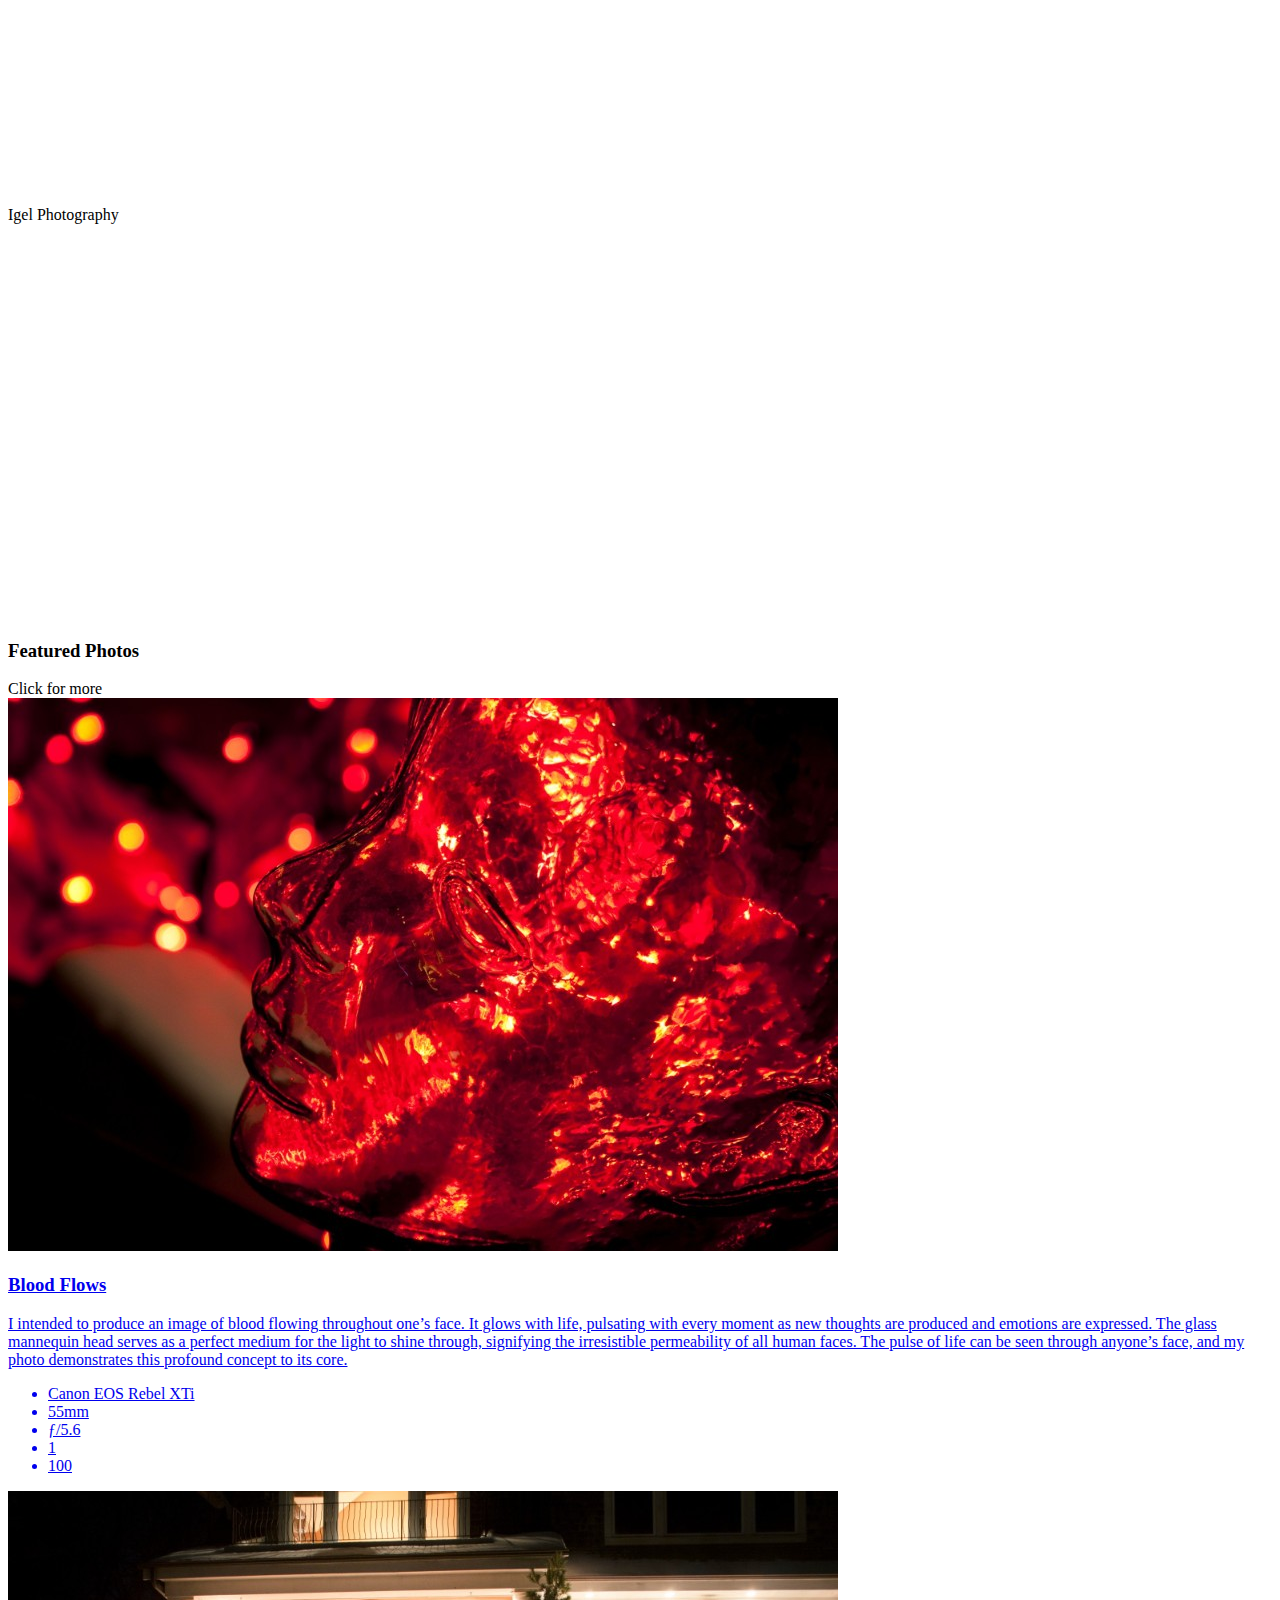
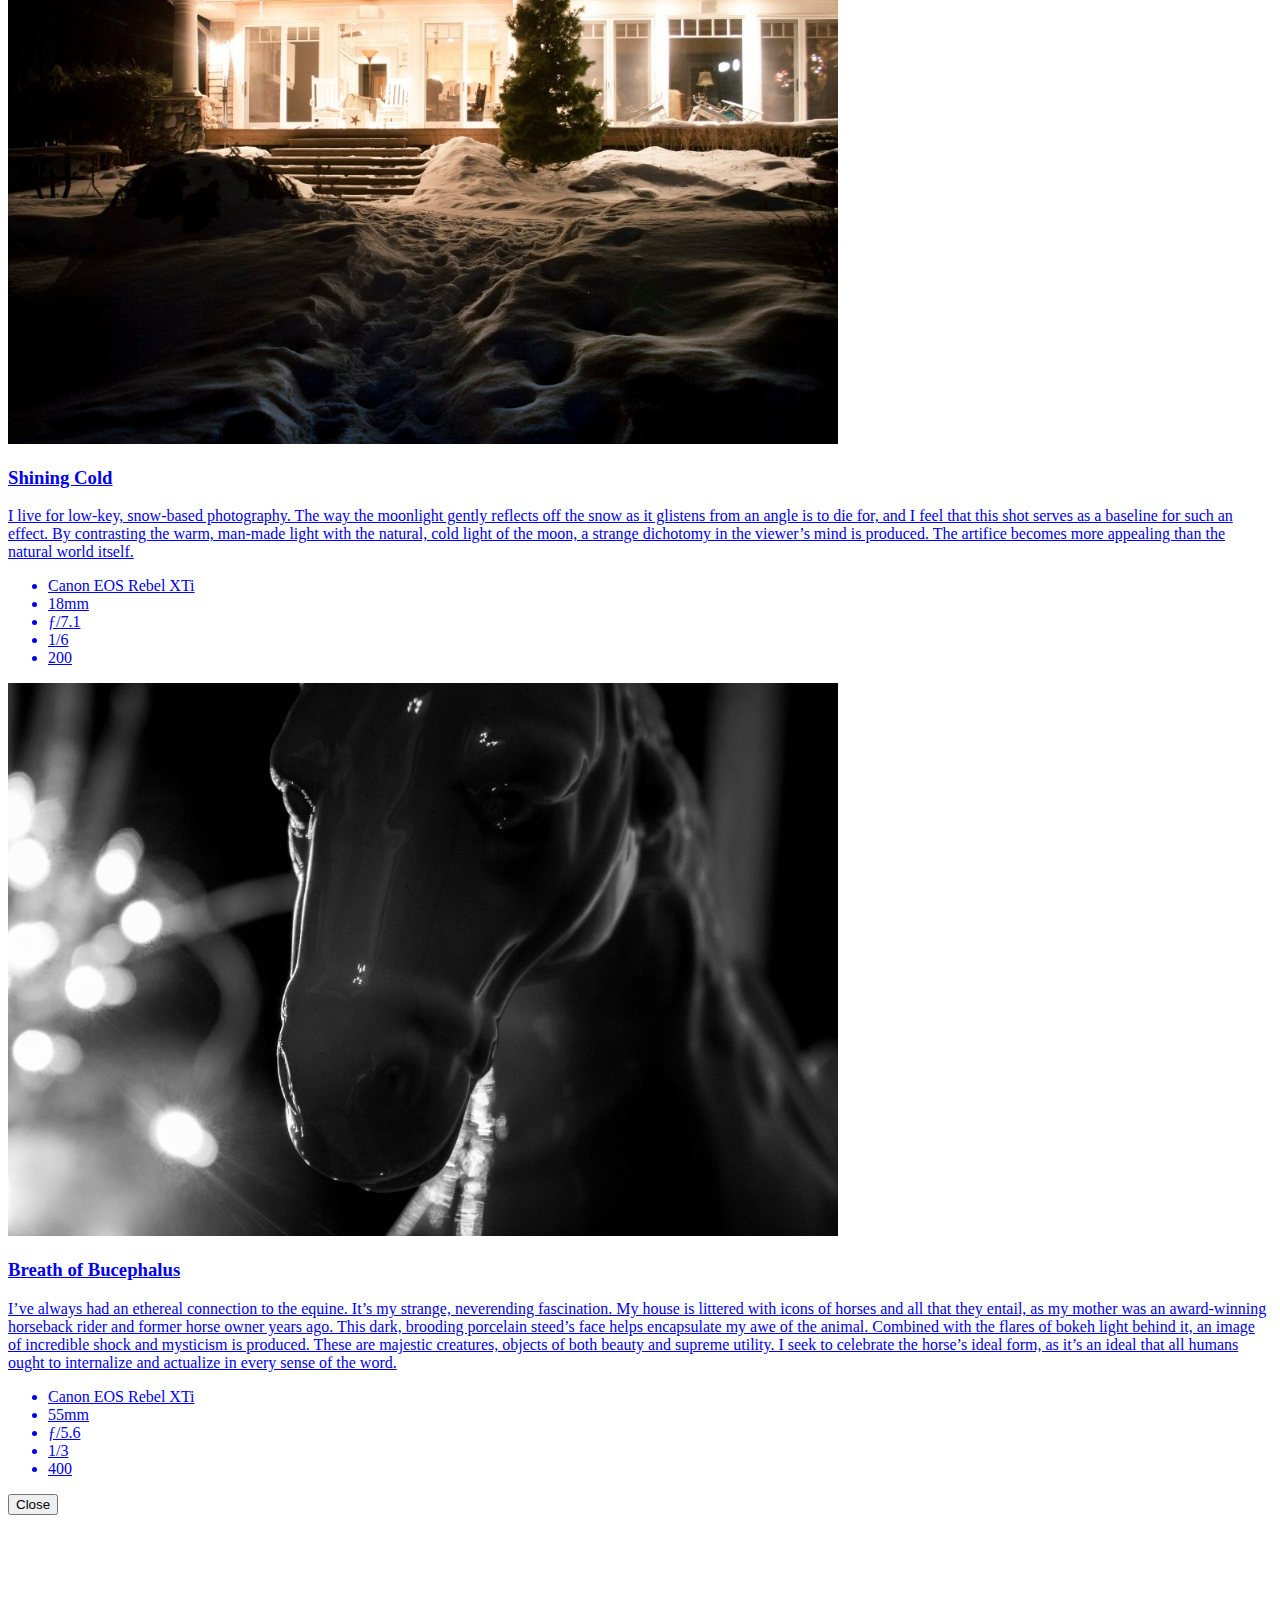
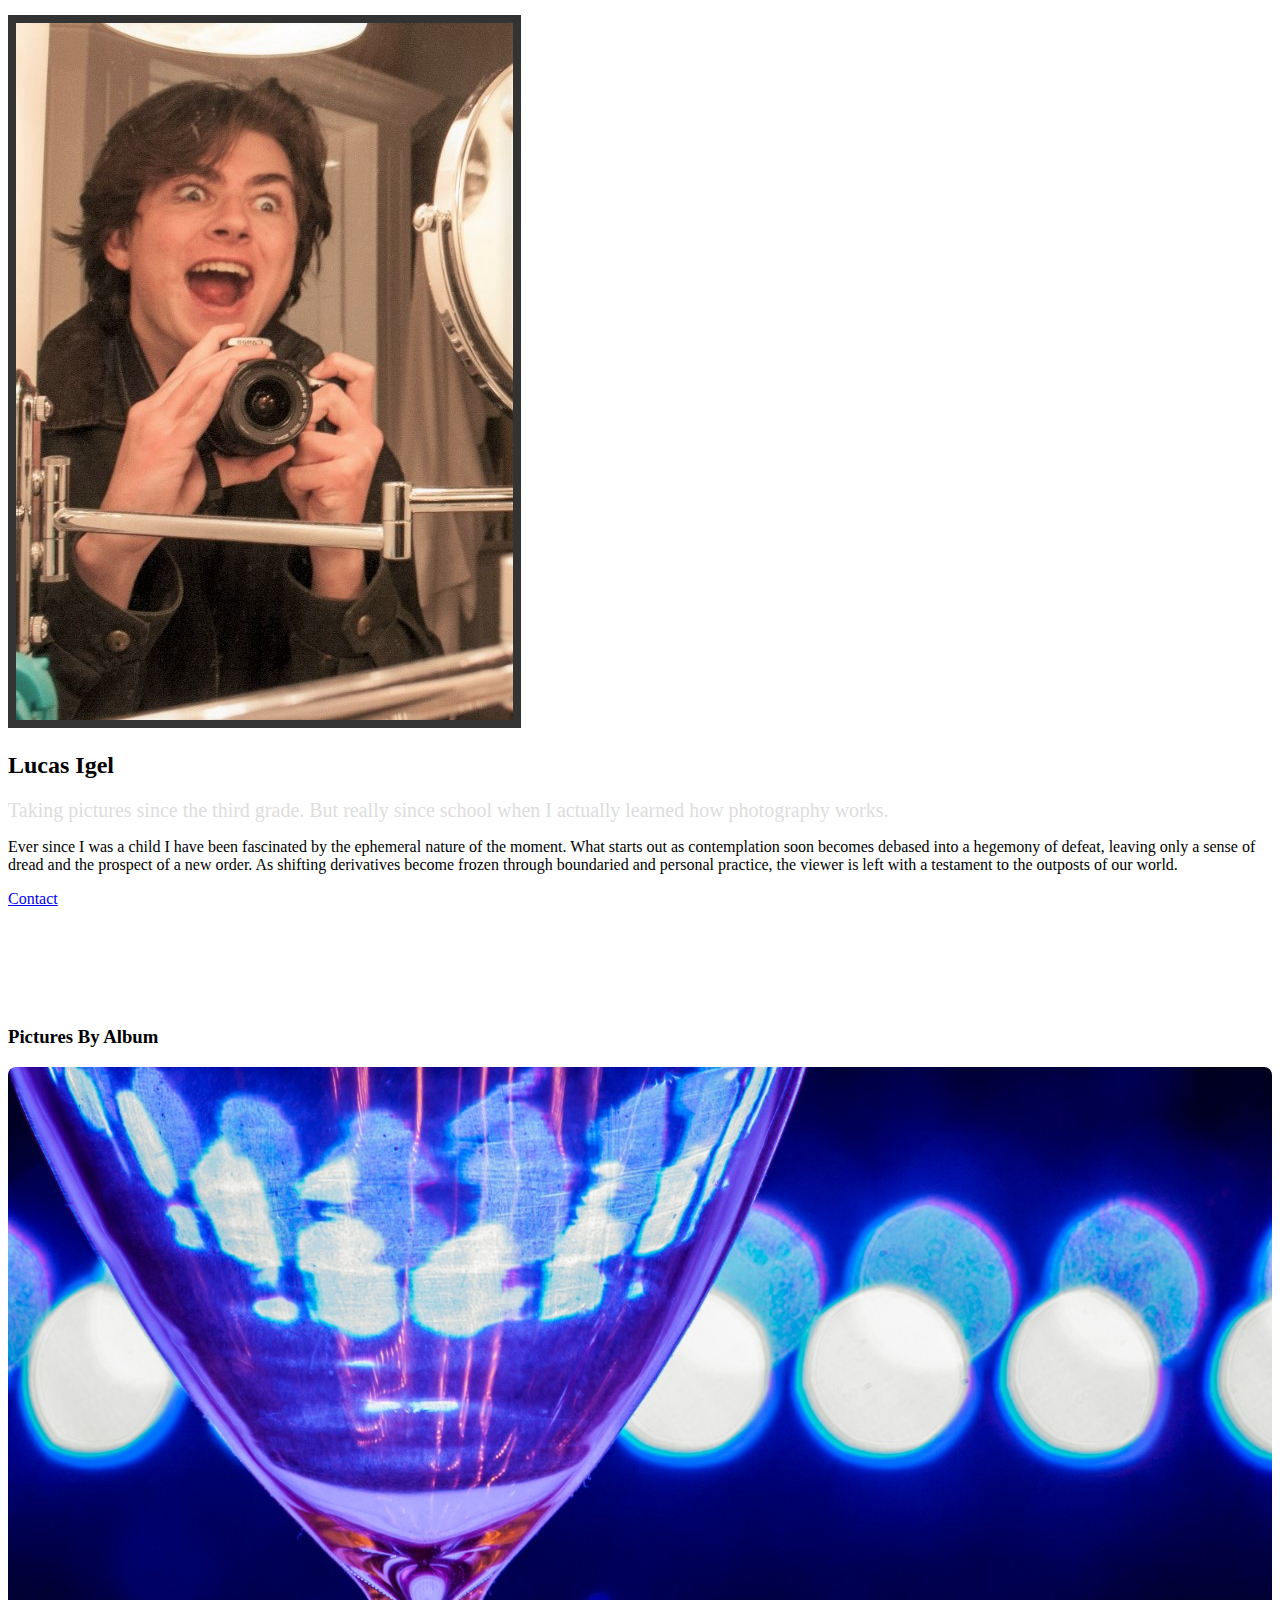
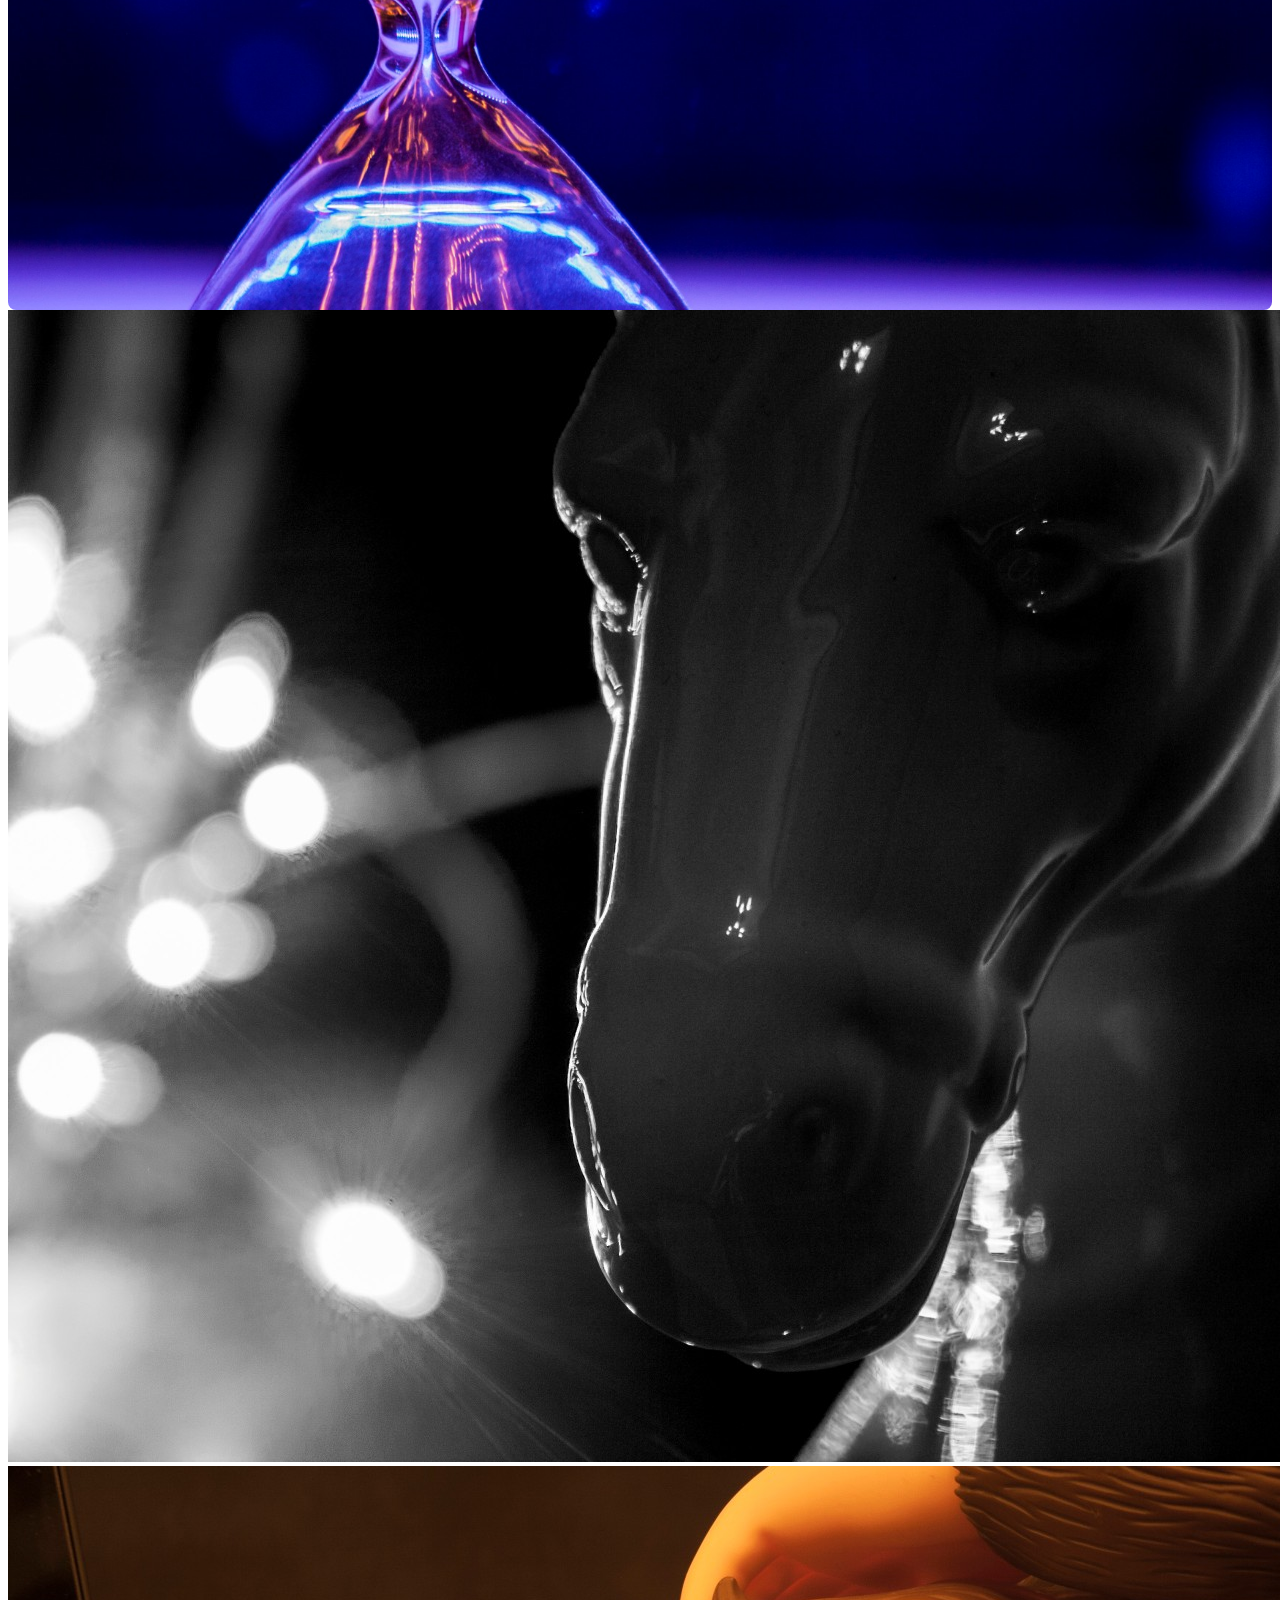
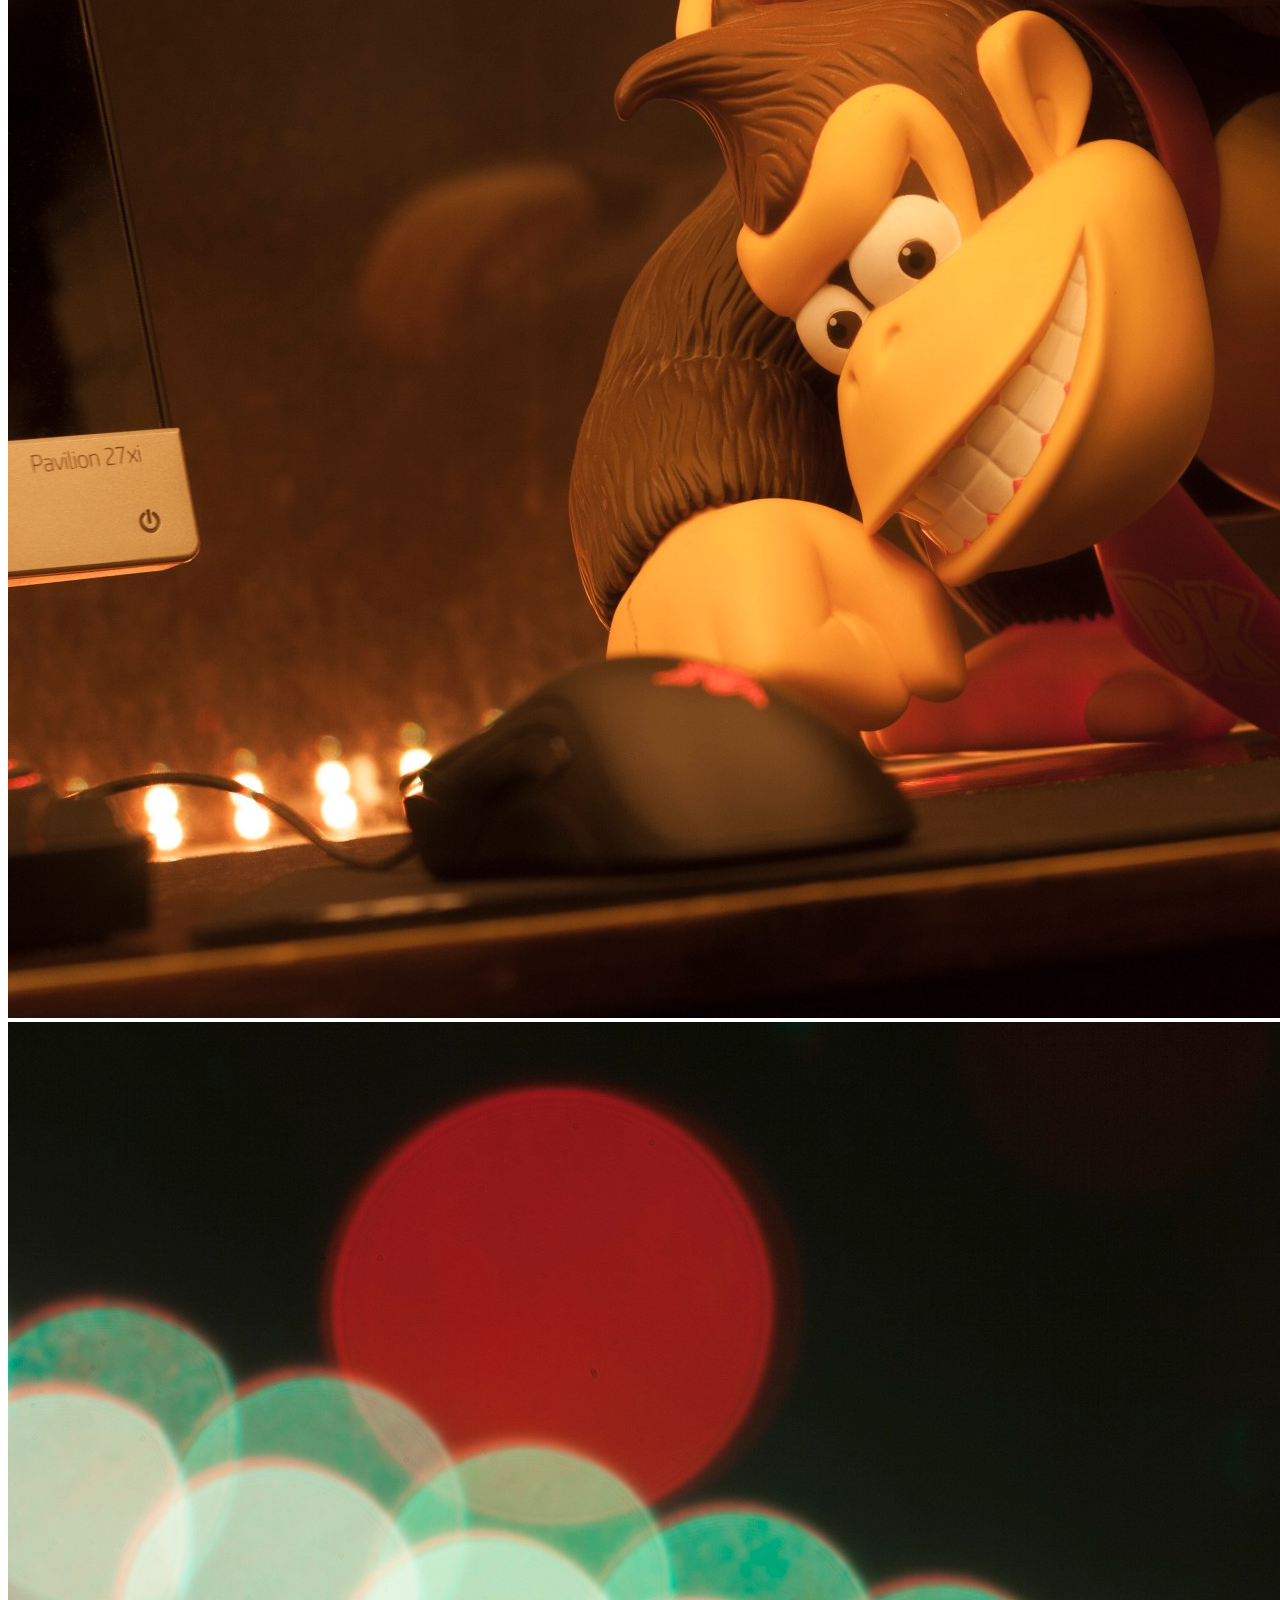
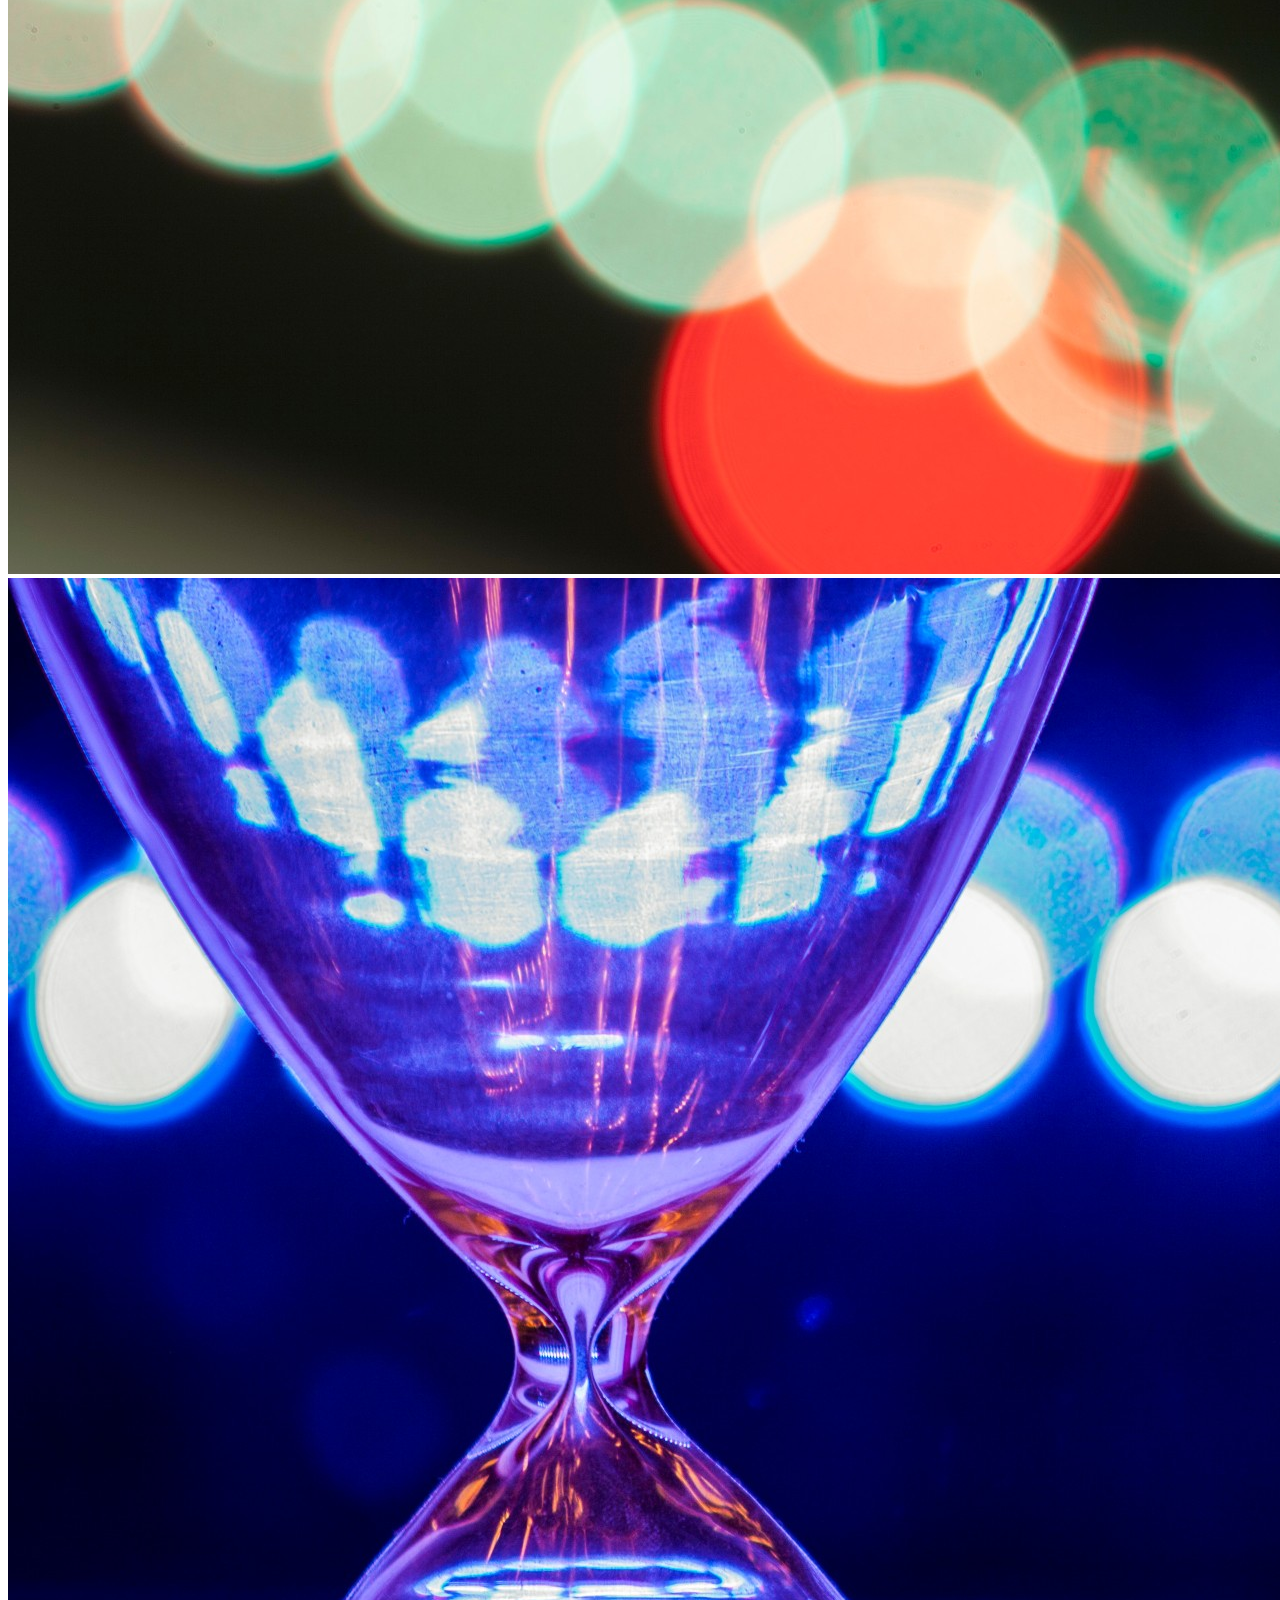
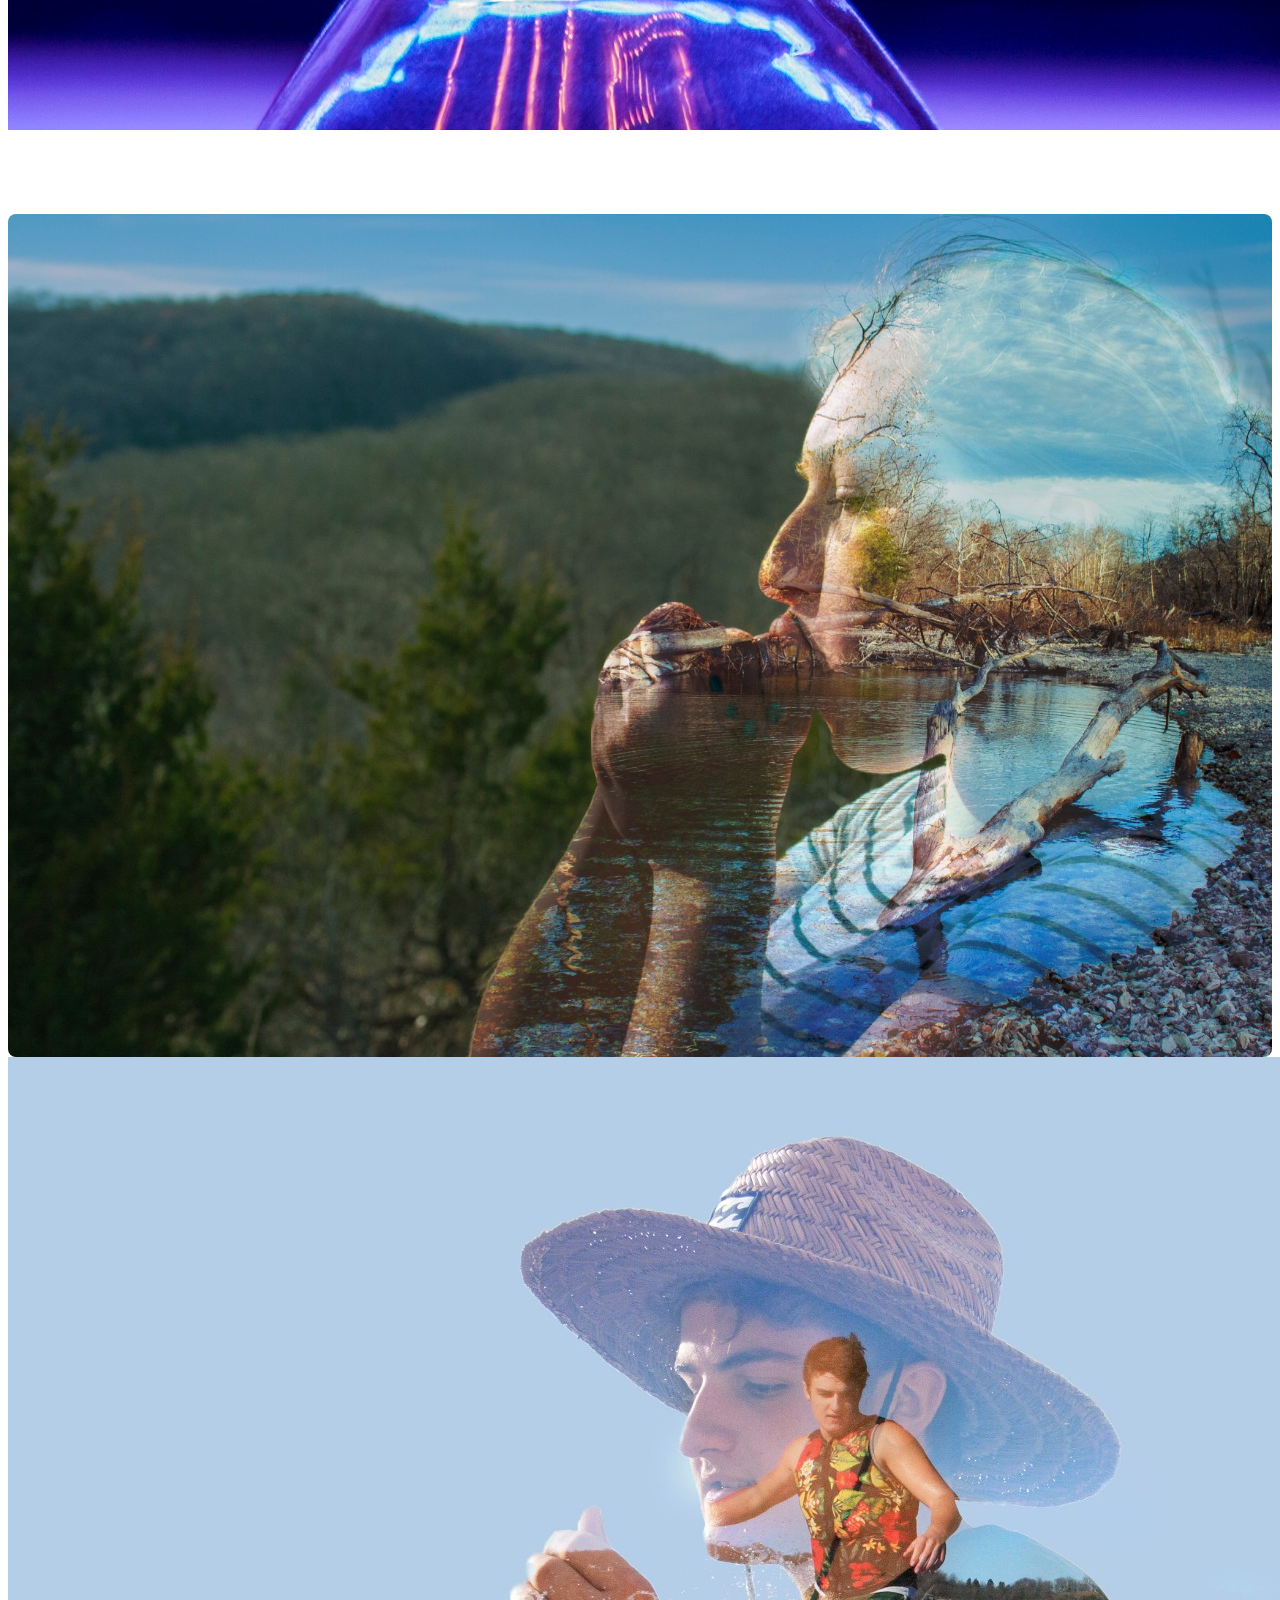
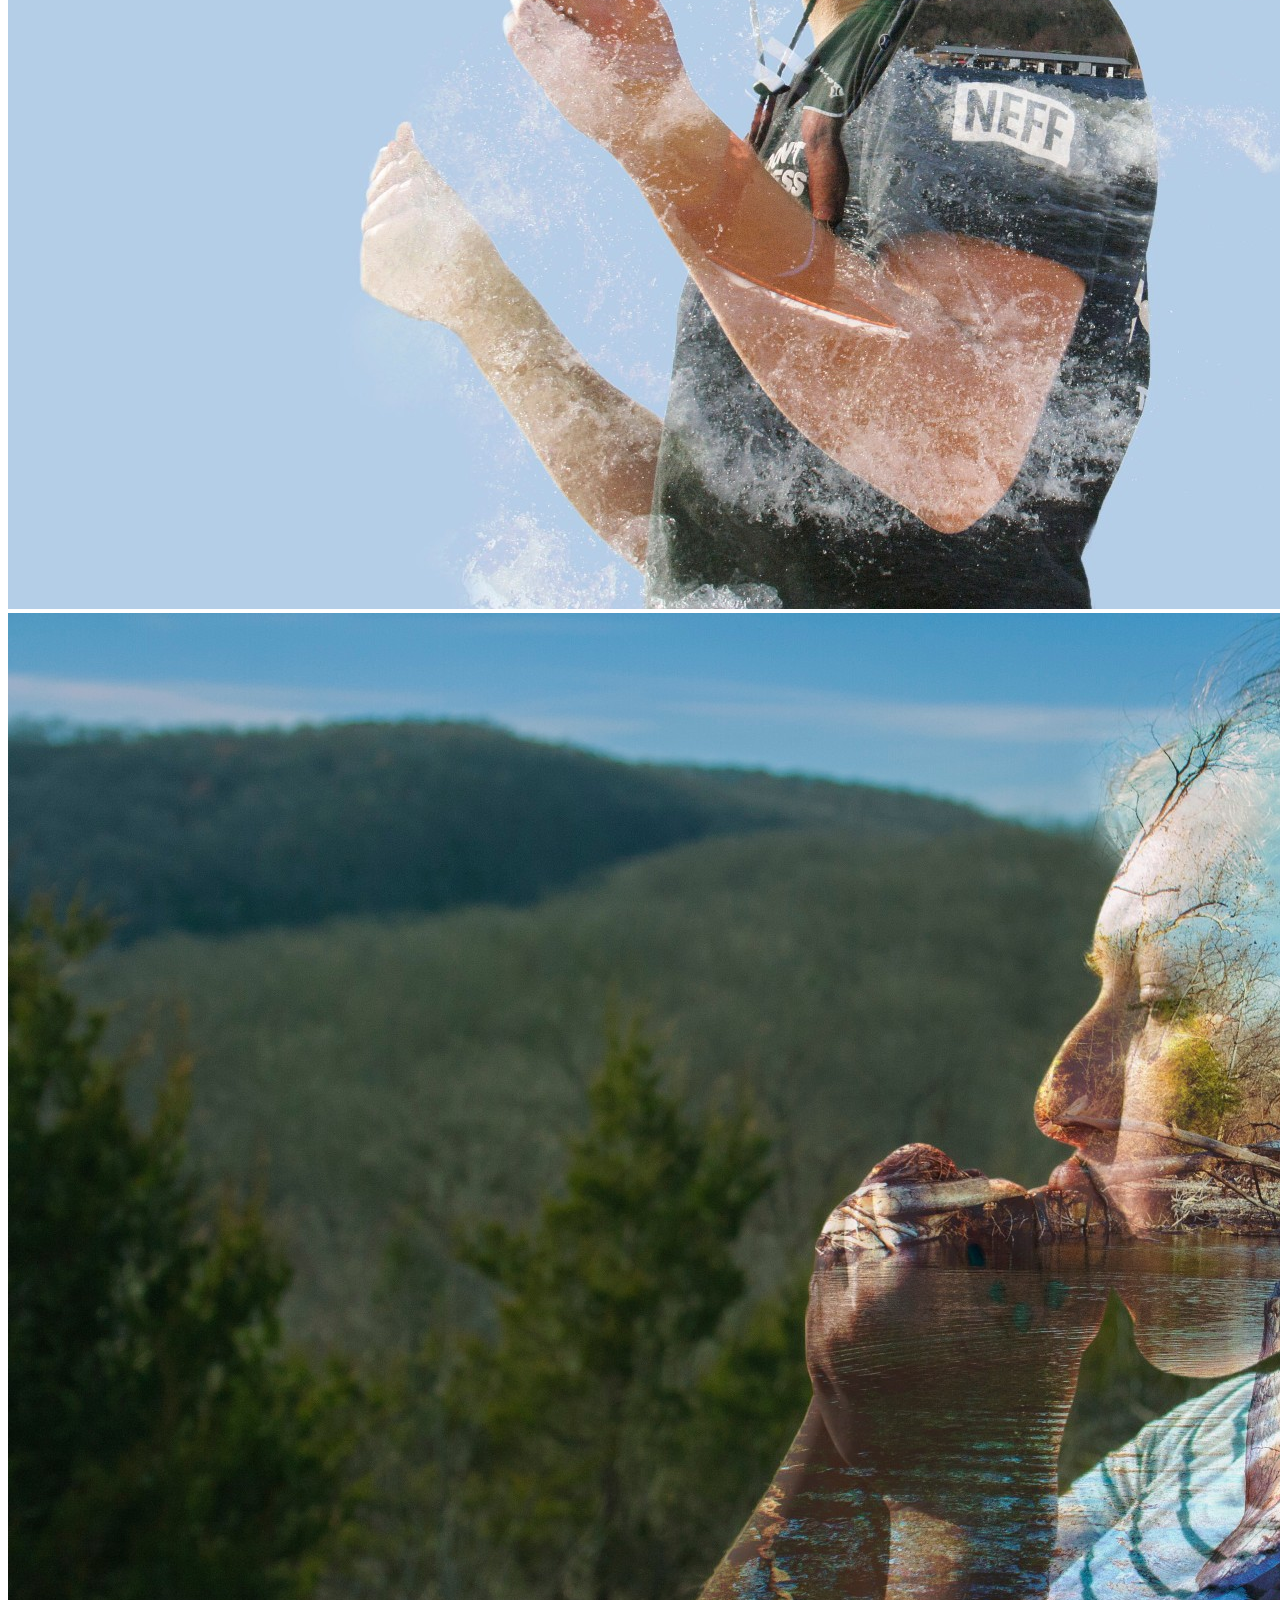
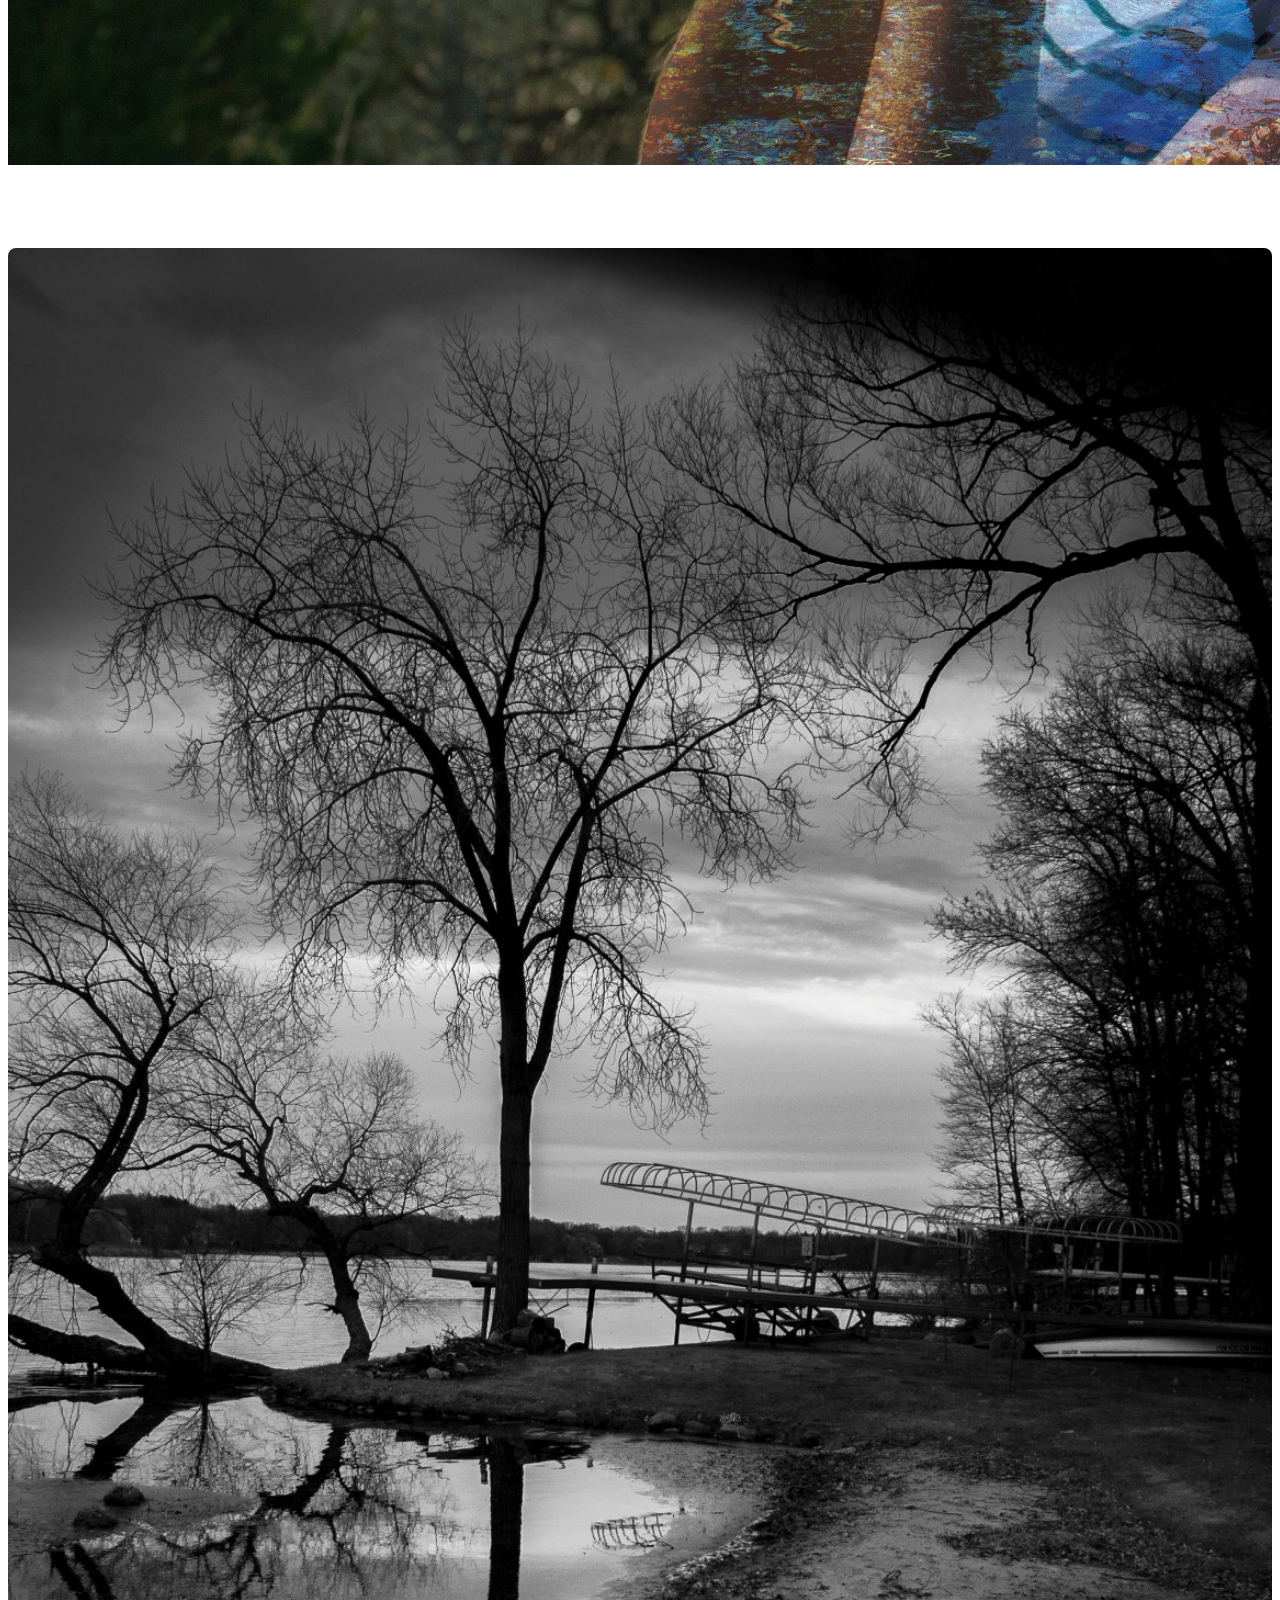
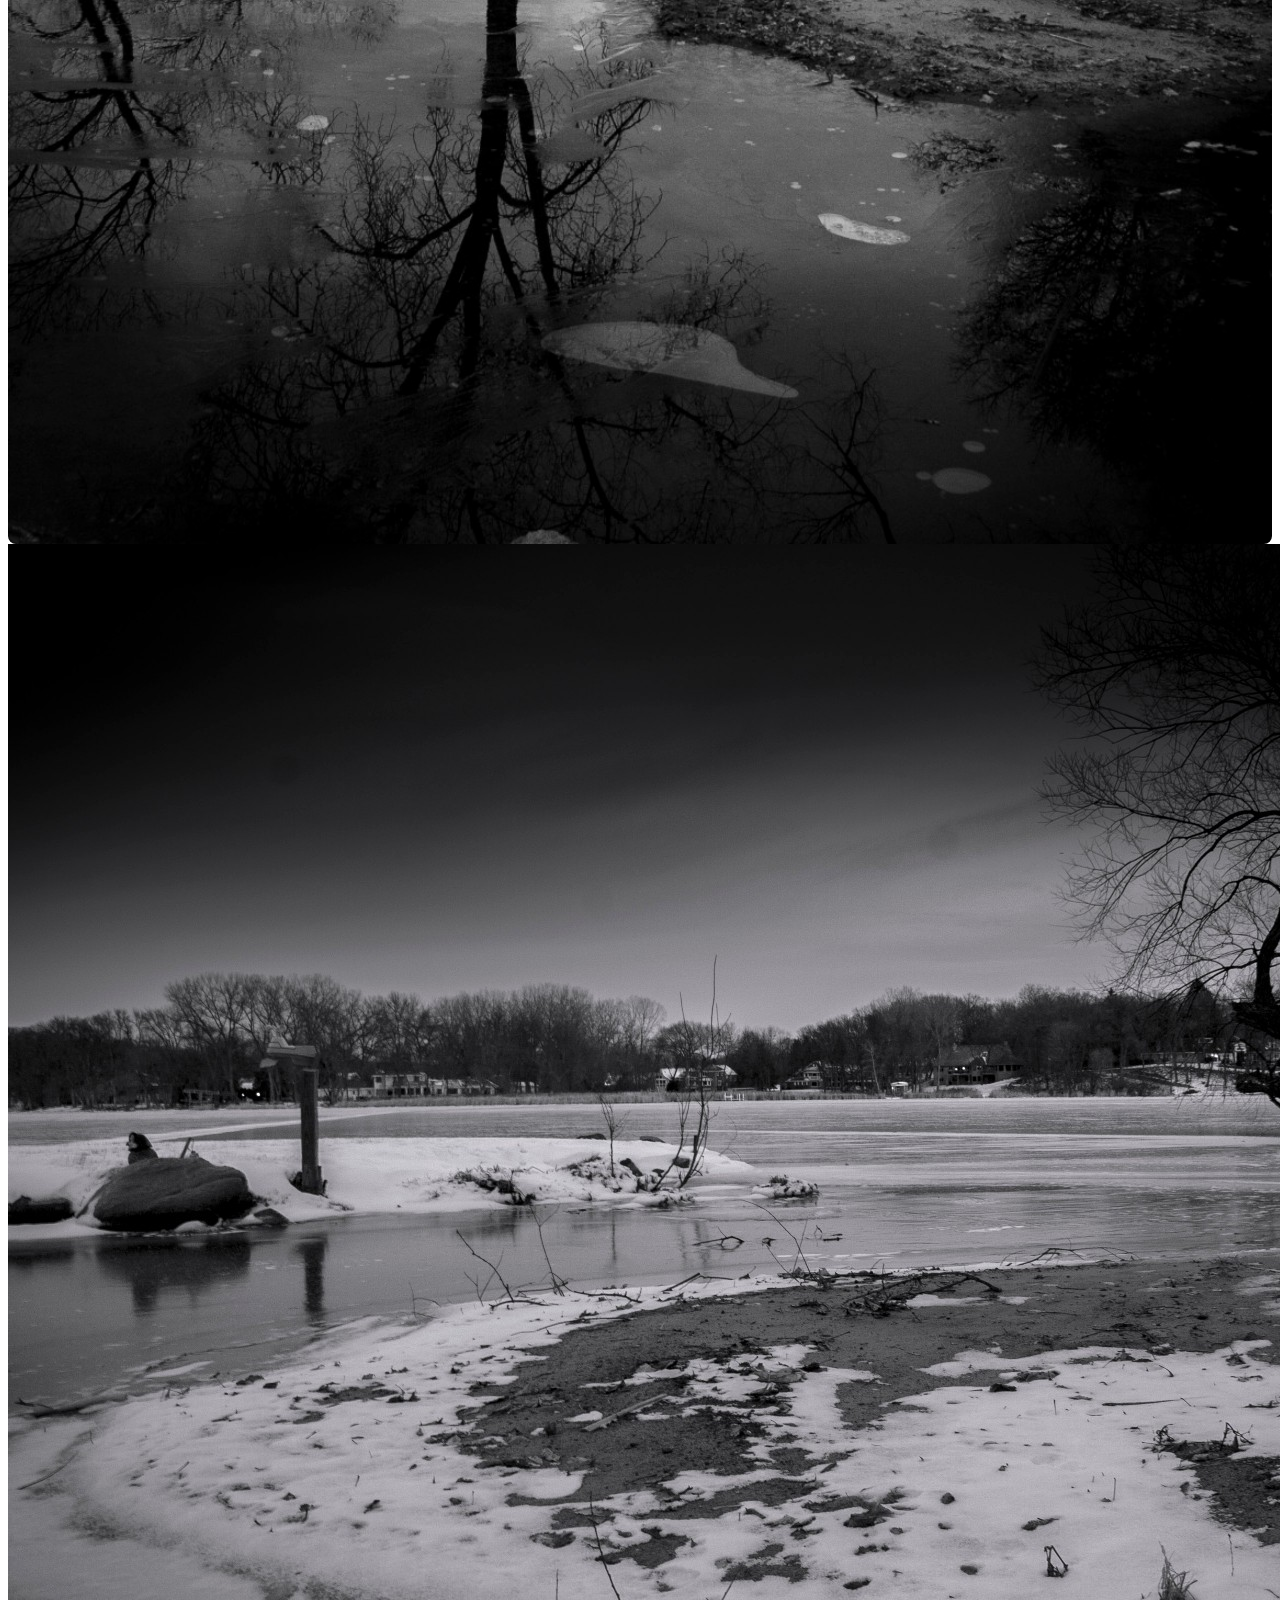
==== commit 0d79a6ae: "design finalized. just need to resize images now" ====
--- a/photography.html
+++ b/photography.html
@@ -15,7 +15,7 @@
 
 	<!-- Photography Stylesheets
 	============================================= -->
-	<link href="http://fonts.googleapis.com/css?family=Poppins:300,400,400i,500,600,700" rel="stylesheet" type="text/css" />
+	<link href="https://fonts.googleapis.com/css?family=Poppins:300,400,400i,500,600,700" rel="stylesheet" type="text/css" />
 	<link rel="stylesheet" href="css/bootstrap.css" type="text/css" />
 	<link rel="stylesheet" href="style.css" type="text/css" />
 	<link rel="stylesheet" href="css/dark.css" type="text/css" />
@@ -105,21 +105,20 @@
 		@media (max-width: 767px) { .demos-filter li { width: 50%; } }
 
 		#rev_slider_31_1 .uranus.tparrows {
-			width:25px;
-			height:25px;
+			width:50px;
+			height:50px;
 			background:rgba(255,255,255,0);
-			transform: matrix(0.5, 0, 0, 0.5, -45, -12);
 		}
 		#rev_slider_31_1 .uranus.tparrows:before {
-			width:25px;
-			height:25px;
-			line-height:25px;
+			width:50px;
+			height:50px;
+			line-height:50px;
 			font-size:40px;
 			transition:all 0.3s;
 			-webkit-transition:all 0.3s;
 		}
 		#rev_slider_31_1 .uranus.tparrows:hover:before { opacity:0.75; }
-		.uranus .tp-bullet {
+		.hermes .tp-bullet {
 			overflow:hidden;
 			border-radius:50%;
 			width:16px;
@@ -130,8 +129,8 @@
 			transition:background 0.3s ease;
 			position:absolute;
 		}
-		.uranus .tp-bullet:hover { background-color:rgba(0,0,0,0.21); }
-		.uranus .tp-bullet:after {
+		.hermes .tp-bullet:hover { background-color:rgba(0,0,0,0.21); }
+		.hermes .tp-bullet:after {
 			content:' ';
 			position:absolute;
 			bottom:0;
@@ -143,7 +142,7 @@
 			-webkit-transition:height 0.3s ease;
 			transition:height 0.3s ease;
 		}
-		.uranus .tp-bullet.selected:after{height:100%}
+		.hermes .tp-bullet.selected:after{height:100%}
 
 	</style>
 
@@ -156,7 +155,7 @@
 	============================================= -->
 	<div id="wrapper" class="clearfix">
 
-		<div class="co-name d-none d-lg-block center"><img src="demos/photography/images/igel-dark.png" alt="Igel Logo"></div>
+		<div class="co-name d-none d-lg-block center"><img src="demos/photography/images/igel-dark-85.png" alt="Igel Logo"></div>
 
 		<!-- Header
 		============================================= -->
@@ -173,20 +172,14 @@
 					<!-- Logo
 						============================================= -->
 					<div id="logo" class="d-block d-lg-none d-xl-block">
-						<a href="demo-photography.html" class="standard-logo" data-dark-logo="demos/photography/images/igel-dark.png"><img src="demos/photography/images/igel-dark.png" alt="igel-dark"></a>
-						<a href="demo-photography.html" class="retina-logo" data-dark-logo="demos/photography/images/igel-dark@2x.png"><img src="demos/photography/images/igel-dark.png" alt="igel-dark"></a>
+						<a href="demo-photography.html" class="standard-logo" data-dark-logo="demos/photography/images/igel-dark-85.png"><img src="demos/photography/images/igel-dark-85.png" alt="igel-dark-85"></a>
+						<a href="demo-photography.html" class="retina-logo" data-dark-logo="demos/photography/images/igel-dark-85.png"><img src="demos/photography/images/igel-dark-85.png" alt="igel-dark-85"></a>
 					</div><!-- #logo end -->
 
 					<!-- Primary Navigation
 					============================================= -->
 					<nav id="primary-menu" class="nobottommargin clearfix">
-						<ul>
-							<li class="current"><a href="#"><div>Home</div></a></li>
-							<li><a href="#"><div>Explore</div></a></li>
-							<li><a href="#"><div>Pricing</div></a></li>
-							<li><a href="#"><div>FAQs</div></a></li>
-							<li><a href="#"><div>Gallery</div></a></li>
-						</ul>
+
 					</nav><!-- #primary-menu end -->
 				</div>
 
@@ -206,7 +199,7 @@
 					<ul>	<!-- SLIDE  -->
 						<li class="dark" data-index="rs-101" data-transition="fade" data-slotamount="default" data-hideafterloop="0" data-hideslideonmobile="off"  data-easein="Power4.easeOut" data-easeout="Power4.easeOut" data-masterspeed="1000"  data-thumb="include/rs-plugin/demos/assets/images/100x50_waterfal.jpg"  data-rotate="0"  data-saveperformance="off"  data-title="Slide" data-param1="" data-param2="" data-param3="" data-param4="" data-param5="" data-param6="" data-param7="" data-param8="" data-param9="" data-param10="" data-description="" data-slicey_shadow="0px 0px 50px 0px transparent">
 							<!-- MAIN IMAGE -->
-							<img src="include/rs-plugin/demos/assets/images/hourglass.jpg"  alt=""  data-bgposition="center center" data-kenburns="on" data-duration="7000" data-ease="Linear.easeNone" data-scalestart="100" data-scaleend="150" data-rotatestart="0" data-rotateend="0" data-blurstart="0" data-blurend="0" data-offsetstart="0 0" data-offsetend="0 0" class="rev-slidebg" data-no-retina>
+							<img src="images/portfolio/cover/helix.jpg"  alt=""  data-bgposition="center center" data-kenburns="on" data-duration="7000" data-ease="Linear.easeNone" data-scalestart="100" data-scaleend="150" data-rotatestart="0" data-rotateend="0" data-blurstart="0" data-blurend="0" data-offsetstart="0 0" data-offsetend="0 0" class="rev-slidebg" data-no-retina>
 							<!-- LAYERS -->
 
 							<!-- LAYER NR. 1 -->
@@ -446,13 +439,13 @@
 								data-paddingbottom="[0,0,0,0]"
 								data-paddingleft="[0,0,0,0]"
 
-								style="z-index: 14; white-space: nowrap; font-size: 17px; line-height: 25px; font-weight: 600; color: rgba(255,255,255,100);font-family:Poppins;text-transform:uppercase;"></div>
+								style="z-index: 14; white-space: nowrap; font-size: 17px; line-height: 25px; font-weight: 600; color: rgba(255,255,255,100);font-family:Poppins;text-transform:uppercase;">Light Painting Re-imagined</div>
 
 							<!-- LAYER NR. 11 -->
 							<div class="tp-caption   tp-resizeme"
 								 id="slide-101-layer-3"
 								 data-x="['center','center','center','center']" data-hoffset="['0','0','0','0']"
-								 data-y="['middle','middle','bottom','middle']" data-voffset="['3 n  00','0','0','0']"
+								 data-y="['middle','middle','middle','middle']" data-voffset="['0','0','0','0']"
 											data-fontsize="['50','50','40','30']"
 								data-lineheight="['60','60','50','40']"
 								data-width="['none','none','480','360']"
@@ -469,13 +462,13 @@
 								data-paddingbottom="[0,0,0,0]"
 								data-paddingleft="[0,0,0,0]"
 
-								style="z-index: 15; white-space: nowrap; font-size: 50px; line-height: 60px; font-weight: 600; color: rgba(255,255,255,100);font-family:Poppins;border-color:rgba(255, 255, 255, 0);border-style:solid;border-width:0px 0px 3px 0px;cursor:pointer;">Hourglass </div>
+								style="z-index: 15; white-space: nowrap; font-size: 50px; line-height: 60px; font-weight: 600; color: rgba(255,255,255,100);font-family:Poppins;border-color:rgba(255, 255, 255, 0);border-style:solid;border-width:0px 0px 3px 0px;cursor:pointer;">Spinning with Beauty </div>
 
 							<!-- LAYER NR. 12 -->
 							<div class="tp-caption   tp-resizeme"
 								 id="slide-101-layer-4"
 								 data-x="['center','center','center','center']" data-hoffset="['0','0','0','0']"
-								 data-y="['middle','middle','middle','middle']" data-voffset="['240','59','49','39']"
+								 data-y="['middle','middle','middle','middle']" data-voffset="['59','59','49','39']"
 											data-width="none"
 								data-height="none"
 								data-whitespace="nowrap"
@@ -490,12 +483,12 @@
 								data-paddingbottom="[0,0,0,0]"
 								data-paddingleft="[0,0,0,0]"
 
-								style="z-index: 16; white-space: nowrap; font-size: 17px; line-height: 25px; font-weight: 400; color: rgba(255,255,255,100);font-family:Poppins;">Igel Photography </div>
+								style="z-index: 16; white-space: nowrap; font-size: 17px; line-height: 25px; font-weight: 400; color: rgba(255,255,255,100);font-family:Poppins;">Only with Igel Photography</div>
 						</li>
 						<!-- SLIDE  -->
 						<li class="dark" data-index="rs-102" data-transition="fade" data-slotamount="default" data-hideafterloop="0" data-hideslideonmobile="off"  data-easein="Power4.easeOut" data-easeout="Power4.easeOut" data-masterspeed="1000"  data-thumb="include/rs-plugin/demos/assets/images/100x50_colorcar.jpg"  data-rotate="0"  data-saveperformance="off"  data-title="Slide" data-param1="" data-param2="" data-param3="" data-param4="" data-param5="" data-param6="" data-param7="" data-param8="" data-param9="" data-param10="" data-description="" data-slicey_shadow="0px 0px 50px 0px #1a1336">
 							<!-- MAIN IMAGE -->
-							<img src="images/portfolio/cover/bark.jpg"  alt=""  data-bgposition="center center" data-kenburns="on" data-duration="7000" data-ease="Linear.easeNone" data-scalestart="100" data-scaleend="150" data-rotatestart="0" data-rotateend="0" data-blurstart="0" data-blurend="0" data-offsetstart="0 0" data-offsetend="0 0" class="rev-slidebg" data-no-retina>
+							<img src="images/portfolio/exp/exp2.jpg"  alt=""  data-bgposition="center center" data-kenburns="on" data-duration="7000" data-ease="Linear.easeNone" data-scalestart="100" data-scaleend="150" data-rotatestart="0" data-rotateend="0" data-blurstart="0" data-blurend="0" data-offsetstart="0 0" data-offsetend="0 0" class="rev-slidebg" data-no-retina>
 							<!-- LAYERS -->
 
 							<!-- LAYER NR. 13 -->
@@ -614,7 +607,7 @@
 								data-paddingbottom="[0,0,0,0]"
 								data-paddingleft="[0,0,0,0]"
 
-								style="z-index: 9; white-space: nowrap; font-size: 17px; line-height: 25px; font-weight: 600; color: rgba(255,255,255,100);font-family:Poppins;text-transform:uppercase;"></div>
+								style="z-index: 9; white-space: nowrap; font-size: 17px; line-height: 25px; font-weight: 600; color: rgba(255,255,255,100);font-family:Poppins;text-transform:uppercase;">Double Exposure Done Right</div>
 
 							<!-- LAYER NR. 18 -->
 							<div class="tp-caption   tp-resizeme"
@@ -637,7 +630,7 @@
 								data-paddingbottom="[0,0,0,0]"
 								data-paddingleft="[0,0,0,0]"
 
-								style="z-index: 10; white-space: nowrap; font-size: 50px; line-height: 60px; font-weight: 600; color: rgba(255,255,255,100);font-family:Poppins;border-color:rgba(255, 255, 255, 0);border-style:solid;border-width:0px 0px 3px 0px;cursor:pointer;">Texture-ful</div>
+								style="z-index: 10; white-space: nowrap; font-size: 50px; line-height: 60px; font-weight: 600; color: rgba(255,255,255,100);font-family:Poppins;border-color:rgba(255, 255, 255, 0);border-style:solid;border-width:0px 0px 3px 0px;cursor:pointer;">Overlapping with Meaning</div>
 
 							<!-- LAYER NR. 19 -->
 							<div class="tp-caption   tp-resizeme"
@@ -658,12 +651,12 @@
 								data-paddingbottom="[0,0,0,0]"
 								data-paddingleft="[0,0,0,0]"
 
-								style="z-index: 11; white-space: nowrap; font-size: 17px; line-height: 25px; font-weight: 400; color: rgba(255,255,255,100);font-family:Poppins;">Igel Photography </div>
+								style="z-index: 11; white-space: nowrap; font-size: 17px; line-height: 25px; font-weight: 400; color: rgba(255,255,255,100);font-family:Poppins;">Only with Igel Photography</div>
 						</li>
 						<!-- SLIDE  -->
 						<li data-index="rs-103" data-transition="fade" data-slotamount="default" data-hideafterloop="0" data-hideslideonmobile="off"  data-easein="Power4.easeOut" data-easeout="Power4.easeOut" data-masterspeed="1000"  data-thumb="include/rs-plugin/demos/assets/images/100x50_art.jpg"  data-rotate="0"  data-saveperformance="off"  data-title="Slide" data-param1="" data-param2="" data-param3="" data-param4="" data-param5="" data-param6="" data-param7="" data-param8="" data-param9="" data-param10="" data-description="" data-slicey_shadow="0px 0px 50px 0px rgba(0, 0, 0, 0.15)">
 							<!-- MAIN IMAGE -->
-							<img src="images/portfolio/double/exp2.jpg"  alt=""  data-bgposition="center center" data-kenburns="on" data-duration="7000" data-ease="Linear.easeNone" data-scalestart="100" data-scaleend="120" data-rotatestart="0" data-rotateend="0" data-blurstart="0" data-blurend="0" data-offsetstart="0 0" data-offsetend="0 0" class="rev-slidebg" data-no-retina>
+							<img src="images/portfolio/cover/traffic.jpg"  alt=""  data-bgposition="center center" data-kenburns="on" data-duration="7000" data-ease="Linear.easeNone" data-scalestart="100" data-scaleend="120" data-rotatestart="0" data-rotateend="0" data-blurstart="0" data-blurend="0" data-offsetstart="0 0" data-offsetend="0 0" class="rev-slidebg" data-no-retina>
 							<!-- LAYERS -->
 
 							<!-- LAYER NR. 20 -->
@@ -781,7 +774,7 @@
 								data-paddingbottom="[0,0,0,0]"
 								data-paddingleft="[0,0,0,0]"
 
-								style="z-index: 9; white-space: nowrap; font-size: 17px; line-height: 25px; font-weight: 600; color: rgba(255,255,255,100);font-family:Poppins;text-transform:uppercase;"> </div>
+								style="z-index: 9; white-space: nowrap; font-size: 17px; line-height: 25px; font-weight: 600; color: rgba(255,255,255,100);font-family:Poppins;text-transform:uppercase;">High-Key Goodness</div>
 
 							<!-- LAYER NR. 25 -->
 							<div class="tp-caption   tp-resizeme"
@@ -804,7 +797,7 @@
 								data-paddingbottom="[0,0,0,0]"
 								data-paddingleft="[0,0,0,0]"
 
-								style="z-index: 10; white-space: nowrap; font-size: 50px; line-height: 60px; font-weight: 600; color: rgba(255,255,255,100);font-family:Poppins;border-color:rgba(255, 255, 255, 0);border-style:solid;border-width:0px 0px 3px 0px;cursor:pointer;">Fractured </div>
+								style="z-index: 10; white-space: nowrap; font-size: 50px; line-height: 60px; font-weight: 600; color: rgba(255,255,255,100);font-family:Poppins;border-color:rgba(255, 255, 255, 0);border-style:solid;border-width:0px 0px 3px 0px;cursor:pointer;">Fractured Yet Whole </div>
 
 							<!-- LAYER NR. 26 -->
 							<div class="tp-caption   tp-resizeme"
@@ -825,12 +818,12 @@
 								data-paddingbottom="[0,0,0,0]"
 								data-paddingleft="[0,0,0,0]"
 
-								style="z-index: 11; white-space: nowrap; font-size: 17px; line-height: 25px; font-weight: 400; color: rgba(255,255,255,100);font-family:Poppins;">Igel Photography </div>
+								style="z-index: 11; white-space: nowrap; font-size: 17px; line-height: 25px; font-weight: 400; color: rgba(255,255,255,100);font-family:Poppins;">Only with Igel Photography </div>
 						</li>
 						<!-- SLIDE  -->
 						<li class="dark" data-index="rs-104" data-transition="fade" data-slotamount="default" data-hideafterloop="0" data-hideslideonmobile="off"  data-easein="Power4.easeOut" data-easeout="Power4.easeOut" data-masterspeed="1000"  data-thumb="include/rs-plugin/demos/assets/images/100x50_flower.jpg"  data-rotate="0"  data-saveperformance="off"  data-title="Slide" data-param1="" data-param2="" data-param3="" data-param4="" data-param5="" data-param6="" data-param7="" data-param8="" data-param9="" data-param10="" data-description="" data-slicey_shadow="0px 0px 50px 0px #373344">
 							<!-- MAIN IMAGE -->
-							<img src="images/portfolio/macro/macro4.jpg"  alt=""  data-bgposition="center center" data-kenburns="on" data-duration="7000" data-ease="Linear.easeNone" data-scalestart="100" data-scaleend="130" data-rotatestart="0" data-rotateend="0" data-blurstart="0" data-blurend="0" data-offsetstart="0 0" data-offsetend="0 0" class="rev-slidebg" data-no-retina>
+							<img src="images/portfolio/cover/lib2.png"  alt=""  data-bgposition="center center" data-kenburns="on" data-duration="7000" data-ease="Linear.easeNone" data-scalestart="100" data-scaleend="130" data-rotatestart="0" data-rotateend="0" data-blurstart="0" data-blurend="0" data-offsetstart="0 0" data-offsetend="0 0" class="rev-slidebg" data-no-retina>
 							<!-- LAYERS -->
 
 							<!-- LAYER NR. 27 -->
@@ -972,7 +965,7 @@
 								data-paddingbottom="[0,0,0,0]"
 								data-paddingleft="[0,0,0,0]"
 
-								style="z-index: 10; white-space: nowrap; font-size: 17px; line-height: 25px; font-weight: 600; color: rgba(255,255,255,100);font-family:Poppins;text-transform:uppercase;"></div>
+								style="z-index: 10; white-space: nowrap; font-size: 17px; line-height: 25px; font-weight: 600; color: rgba(255,255,255,100);font-family:Poppins;text-transform:uppercase;">Green Architecture</div>
 
 							<!-- LAYER NR. 33 -->
 							<div class="tp-caption   tp-resizeme"
@@ -995,7 +988,7 @@
 								data-paddingbottom="[0,0,0,0]"
 								data-paddingleft="[0,0,0,0]"
 
-								style="z-index: 11; white-space: nowrap; font-size: 50px; line-height: 60px; font-weight: 600; color: rgba(255,255,255,100);font-family:Poppins;border-color:rgba(255, 255, 255, 0);border-style:solid;border-width:0px 0px 3px 0px;cursor:pointer;">Macro Shots</div>
+								style="z-index: 11; white-space: nowrap; font-size: 50px; line-height: 60px; font-weight: 600; color: rgba(255,255,255,100);font-family:Poppins;border-color:rgba(255, 255, 255, 0);border-style:solid;border-width:0px 0px 3px 0px;cursor:pointer;">Upon Glass and Flora </div>
 
 							<!-- LAYER NR. 34 -->
 							<div class="tp-caption   tp-resizeme"
@@ -1016,12 +1009,12 @@
 								data-paddingbottom="[0,0,0,0]"
 								data-paddingleft="[0,0,0,0]"
 
-								style="z-index: 12; white-space: nowrap; font-size: 17px; line-height: 25px; font-weight: 400; color: rgba(255,255,255,100);font-family:Poppins;">Igel Photography </div>
+								style="z-index: 12; white-space: nowrap; font-size: 17px; line-height: 25px; font-weight: 400; color: rgba(255,255,255,100);font-family:Poppins;">Only with Igel Photography </div>
 						</li>
 						<!-- SLIDE  -->
 						<li class="dark" data-index="rs-105" data-transition="fade" data-slotamount="default" data-hideafterloop="0" data-hideslideonmobile="off"  data-easein="Power4.easeOut" data-easeout="Power4.easeOut" data-masterspeed="1000"  data-thumb="include/rs-plugin/demos/assets/images/100x50_duality.jpg"  data-rotate="0"  data-saveperformance="off"  data-title="Slide" data-param1="" data-param2="" data-param3="" data-param4="" data-param5="" data-param6="" data-param7="" data-param8="" data-param9="" data-param10="" data-description="" data-slicey_shadow="0px 0px 50px 0px transparent">
 							<!-- MAIN IMAGE -->
-							<img src="include/rs-plugin/demos/assets/images/blood.jpg"  alt=""  data-bgposition="center center" data-kenburns="on" data-duration="7000" data-ease="Linear.easeNone" data-scalestart="100" data-scaleend="120" data-rotatestart="0" data-rotateend="0" data-blurstart="0" data-blurend="0" data-offsetstart="0 0" data-offsetend="0 0" class="rev-slidebg" data-no-retina>
+							<img src="images/portfolio/cover/kong2.jpg"  alt=""  data-bgposition="center center" data-kenburns="on" data-duration="7000" data-ease="Linear.easeNone" data-scalestart="100" data-scaleend="120" data-rotatestart="0" data-rotateend="0" data-blurstart="0" data-blurend="0" data-offsetstart="0 0" data-offsetend="0 0" class="rev-slidebg" data-no-retina>
 							<!-- LAYERS -->
 
 							<!-- LAYER NR. 35 -->
@@ -1171,7 +1164,7 @@
 								data-paddingbottom="[0,0,0,0]"
 								data-paddingleft="[0,0,0,0]"
 
-								style="z-index: 10; white-space: nowrap; font-size: 17px; line-height: 25px; font-weight: 600; color: rgba(255,255,255,100);font-family:Poppins;text-transform:uppercase;"></div>
+								style="z-index: 10; white-space: nowrap; font-size: 17px; line-height: 25px; font-weight: 600; color: rgba(255,255,255,100);font-family:Poppins;text-transform:uppercase;">Passion Project</div>
 
 							<!-- LAYER NR. 41 -->
 							<div class="tp-caption   tp-resizeme"
@@ -1194,7 +1187,7 @@
 								data-paddingbottom="[0,0,0,0]"
 								data-paddingleft="[0,0,0,0]"
 
-								style="z-index: 11; white-space: nowrap; font-size: 50px; line-height: 60px; font-weight: 600; color: rgba(255,255,255,100);font-family:Poppins;border-color:rgba(255, 255, 255, 0);border-style:solid;border-width:0px 0px 3px 0px;cursor:pointer;">Pulsing with energy </div>
+								style="z-index: 11; white-space: nowrap; font-size: 50px; line-height: 60px; font-weight: 600; color: rgba(255,255,255,100);font-family:Poppins;border-color:rgba(255, 255, 255, 0);border-style:solid;border-width:0px 0px 3px 0px;cursor:pointer;">Kong-tastic</div>
 
 							<!-- LAYER NR. 42 -->
 							<div class="tp-caption   tp-resizeme"
@@ -1215,11 +1208,10 @@
 								data-paddingbottom="[0,0,0,0]"
 								data-paddingleft="[0,0,0,0]"
 
-								style="z-index: 12; white-space: nowrap; font-size: 17px; line-height: 25px; font-weight: 400; color: rgba(255,255,255,100);font-family:Poppins;">Igel Photography </div>
+								style="z-index: 12; white-space: nowrap; font-size: 17px; line-height: 25px; font-weight: 400; color: rgba(255,255,255,100);font-family:Poppins;">Only with Igel Photography</div>
 						</li>
 					</ul>
 					<div class="tp-bannertimer" style="height: 10px; background: rgba(255,255,255,0.25);"></div>	</div>
-
 				</div><!-- END REVOLUTION SLIDER -->
 			</div>
 
@@ -1326,7 +1318,7 @@
 
 As shifting derivatives become frozen through boundaried and personal practice, the viewer is left with a testament to the outposts of our world.
 </p>
-								<a href="#" class="button button-circle button-light button-white">Contact</a>
+								<a href="mailto:luke.igel@gmail.com" class="button button-circle button-light button-white">Contact</a>
 							</div>
 						</div>
 					</div>
@@ -1358,232 +1350,170 @@
 							<h3 class="ls1">Pictures By Album</h3>
 							<!--<span>Globally re-engineer transparent materials,</span>-->
 						</div>
+
 						<div class="container clearfix">
 
 
 
 							<div id="portfolio" class="portfolio grid-container portfolio-3 portfolio-masonry clearfix">
+
+
+
 
 								<div class="portfolio-item">
 									<div class="book-wrap">
 										<div class="book-card">
-
-											<a href="images/blog/full/10.jpg" data-lightbox="gallery-item" class="item-quick-view book-image"><img src="images/portfolio/bokeh/bokeh3.jpg" alt="Book Image"></a>
-											<div class="fslider no-transition" data-arrows="false" data-speed="0" data-pause="100000000000" data-pagi="false" data-lightbox="gallery">
-												<div class="flexslider">
-													<div class="slider-wrap">
-
-														<div class="slide">
-															<a href="images/blog/full/10.jpg" data-lightbox="gallery-item">
-														<div style="margin: 0 auto;max-width: 235px; padding: 25px;">
+												<div class="fslider no-transition" data-arrows="false" data-speed="0" data-pause="100000000000" data-pagi="false" data-lightbox="gallery">
+													<div class="flexslider">
+														<div class="slider-wrap">
+															<div class="slide">
+																<a href="images/portfolio/bokeh/bokeh6.jpg" data-lightbox="gallery-item">
+																	<div>
+																		<a href="images/portfolio/bokeh/bokeh1.jpg" data-lightbox="gallery-item" class="item-quick-view book-image"><img style="border-radius: 8px;" src="images/portfolio/bokeh/bokeh5.jpg" alt="Bokeh"></a>
+																	</div>
+																</a>
+															</div>
+																<div class="slide"><a href="images/portfolio/bokeh/bokeh2.jpg" data-lightbox="gallery-item"><img class="image_fade" src="images/portfolio/bokeh/bokeh2.jpg" alt="Bokeh"></a></div>
+																<div class="slide"><a href="images/portfolio/bokeh/bokeh3.jpg" data-lightbox="gallery-item"><img class="image_fade" src="images/portfolio/bokeh/bokeh3.jpg" alt="Bokeh"></a></div>
+																<div class="slide"><a href="images/portfolio/bokeh/bokeh4.jpg" data-lightbox="gallery-item"><img class="image_fade" src="images/portfolio/bokeh/bokeh4.jpg" alt="Bokeh"></a></div>
+																<div class="slide"><a href="images/portfolio/bokeh/bokeh5.jpg" data-lightbox="gallery-item"><img class="image_fade" src="images/portfolio/bokeh/bokeh5.jpg" alt="Bokeh"></a></div>
 
 														</div>
-													</a>
-													</div>
-														<div class="slide"><a href="images/portfolio/bokeh/bokeh1.jpg" data-lightbox="gallery-item"><img class="image_fade" src="images/portfolio/bokeh/bokeh1.jpg" alt="Bokeh"></a></div>
-														<div class="slide"><a href="images/portfolio/bokeh/bokeh2.jpg" data-lightbox="gallery-item"><img class="image_fade" src="images/portfolio/bokeh/bokeh2.jpg" alt="Bokeh"></a></div>
-														<div class="slide"><a href="images/portfolio/bokeh/bokeh3.jpg" data-lightbox="gallery-item"><img class="image_fade" src="images/portfolio/bokeh/bokeh3.jpg" alt="Bokeh"></a></div>
-														<div class="slide"><a href="images/portfolio/bokeh/bokeh4.jpg" data-lightbox="gallery-item"><img class="image_fade" src="images/portfolio/bokeh/bokeh4.jpg" alt="Bokeh"></a></div>
-														<div class="slide"><a href="images/portfolio/bokeh/bokeh5.jpg" data-lightbox="gallery-item"><img class="image_fade" src="images/portfolio/bokeh/bokeh5.jpg" alt="Bokeh"></a></div>
-														<div class="slide"><a href="images/portfolio/bokeh/bokeh6.jpg" data-lightbox="gallery-item"><img class="image_fade" src="images/portfolio/bokeh/bokeh6.jpg" alt="Bokeh"></a></div>
-
 													</div>
 												</div>
-											</div>
-											<div class="book-detail">
-												<h2 class="book-title montserrat"><a href="#">Long Overdue</a></h2>
-												<small class="book-category montserratlight"><a href="#">May 2016</a></small>
-												<div class="montserratblack button button-white button-light capitalize button-circle"><i class="icon-line-zoom-in"></i><span>View</span></div>
-											</div>
+												<div class="book-detail">
+													<h2 class="book-title montserrat"><a href="#">Bokeh</a></h2>
+													<small class="book-category montserratlight"><a href="#">January 2018</a></small>
+													<div class="montserratblack button button-white button-light capitalize button-circle"><i class="icon-line-zoom-in"></i><span>View</span></div>
+												</div>
 										</div>
 									</div>
 								</div>
 
 
+								<div class="portfolio-item">
+									<div class="book-wrap">
+										<div class="book-card">
+												<div class="fslider no-transition" data-arrows="false" data-speed="0" data-pause="100000000000" data-pagi="false" data-lightbox="gallery">
+													<div class="flexslider">
+														<div class="slider-wrap">
+															<div class="slide">
+																<a  href="images/portfolio/exp/exp4.jpg" data-lightbox="gallery-item">
+																	<div>
+																		<a href="images/portfolio/exp/exp1.jpg" data-lightbox="gallery-item" class="item-quick-view book-image"><img style="border-radius: 8px;" src="images/portfolio/exp/exp3.jpg" alt="Bokeh"></a>
+																	</div>
+																</a>
+															</div>
+																<div class="slide"><a href="images/portfolio/exp/exp2.jpg" data-lightbox="gallery-item"><img class="image_fade" src="images/portfolio/exp/exp2.jpg" alt="Double Exposure"></a></div>
+																<div class="slide"><a href="images/portfolio/exp/exp3.jpg" data-lightbox="gallery-item"><img class="image_fade" src="images/portfolio/exp/exp3.jpg" alt="Double Exposure"></a></div>
+
+															</div>
+													</div>
+												</div>
+												<div class="book-detail">
+													<h2 class="book-title montserrat"><a href="#">Double Exposure</a></h2>
+													<small class="book-category montserratlight"><a href="#">November 2017</a></small>
+													<div class="montserratblack button button-white button-light capitalize button-circle"><i class="icon-line-zoom-in"></i><span>View</span></div>
+												</div>
+										</div>
+									</div>
+								</div>
+
+								<div class="portfolio-item">
+									<div class="book-wrap">
+										<div class="book-card">
+												<div class="fslider no-transition" data-arrows="false" data-speed="0" data-pause="100000000000" data-pagi="false" data-lightbox="gallery">
+													<div class="flexslider">
+														<div class="slider-wrap">
+															<div class="slide">
+																<a  href="images/portfolio/bruno/bruno10.jpg" data-lightbox="gallery-item">
+																	<div>
+																		<a href="images/portfolio/bruno/bruno1.jpg" data-lightbox="gallery-item" class="item-quick-view book-image"><img style="border-radius: 8px;" src="images/portfolio/bruno/bruno4.jpg" alt="Bokeh"></a>
+																	</div>
+																</a>
+															</div>
+																<div class="slide"><a href="images/portfolio/bruno/bruno2.jpg" data-lightbox="gallery-item"><img class="image_fade" src="images/portfolio/bruno/bruno2.jpg" alt="bruno"></a></div>
+																<div class="slide"><a href="images/portfolio/bruno/bruno3.jpg" data-lightbox="gallery-item"><img class="image_fade" src="images/portfolio/bruno/bruno3.jpg" alt="bruno"></a></div>
+																<div class="slide"><a href="images/portfolio/bruno/bruno4.jpg" data-lightbox="gallery-item"><img class="image_fade" src="images/portfolio/bruno/bruno4.jpg" alt="bruno"></a></div>
+																<div class="slide"><a href="images/portfolio/bruno/bruno5.jpg" data-lightbox="gallery-item"><img class="image_fade" src="images/portfolio/bruno/bruno5.jpg" alt="bruno"></a></div>
+																<div class="slide"><a href="images/portfolio/bruno/bruno6.jpg" data-lightbox="gallery-item"><img class="image_fade" src="images/portfolio/bruno/bruno6.jpg" alt="bruno"></a></div>
+																<div class="slide"><a href="images/portfolio/bruno/bruno7.jpg" data-lightbox="gallery-item"><img class="image_fade" src="images/portfolio/bruno/bruno7.jpg" alt="bruno"></a></div>
+																<div class="slide"><a href="images/portfolio/bruno/bruno8.jpg" data-lightbox="gallery-item"><img class="image_fade" src="images/portfolio/bruno/bruno8.jpg" alt="bruno"></a></div>
+																<div class="slide"><a href="images/portfolio/bruno/bruno9.jpg" data-lightbox="gallery-item"><img class="image_fade" src="images/portfolio/bruno/bruno9.jpg" alt="bruno"></a></div>
+															</div>
+													</div>
+												</div>
+												<div class="book-detail">
+													<h2 class="book-title montserrat"><a href="#">Bruno Mercier Tribute</a></h2>
+													<small class="book-category montserratlight"><a href="#">December 2017</a></small>
+													<div class="montserratblack button button-white button-light capitalize button-circle"><i class="icon-line-zoom-in"></i><span>View</span></div>
+												</div>
+										</div>
+									</div>
+								</div>
+
+								<div class="portfolio-item">
+									<div class="book-wrap">
+										<div class="book-card">
+												<div class="fslider no-transition" data-arrows="false" data-speed="0" data-pause="100000000000" data-pagi="false" data-lightbox="gallery">
+													<div class="flexslider">
+														<div class="slider-wrap">
+															<div class="slide">
+																<a  href="images/portfolio/macro/macro6.jpg" data-lightbox="gallery-item">
+																	<div>
+																		<a href="images/portfolio/macro/macro1.jpg" data-lightbox="gallery-item" class="item-quick-view book-image"><img style="border-radius: 8px;" src="images/portfolio/macro/macro6.jpg" alt="Bokeh"></a>
+																	</div>
+																</a>
+															</div>
+																<div class="slide"><a href="images/portfolio/macro/macro2.jpg" data-lightbox="gallery-item"><img class="image_fade" src="images/portfolio/macro/macro2.jpg" alt="macro"></a></div>
+																<div class="slide"><a href="images/portfolio/macro/macro3.jpg" data-lightbox="gallery-item"><img class="image_fade" src="images/portfolio/macro/macro3.jpg" alt="macro"></a></div>
+																<div class="slide"><a href="images/portfolio/macro/macro4.jpg" data-lightbox="gallery-item"><img class="image_fade" src="images/portfolio/macro/macro4.jpg" alt="macro"></a></div>
+																<div class="slide"><a href="images/portfolio/macro/macro5.jpg" data-lightbox="gallery-item"><img class="image_fade" src="images/portfolio/macro/macro5.jpg" alt="macro"></a></div>
+															</div>
+													</div>
+												</div>
+												<div class="book-detail">
+													<h2 class="book-title montserrat"><a href="#">Macro Photography</a></h2>
+													<small class="book-category montserratlight"><a href="#">October 2017</a></small>
+													<div class="montserratblack button button-white button-light capitalize button-circle"><i class="icon-line-zoom-in"></i><span>View</span></div>
+												</div>
+										</div>
+									</div>
+								</div>
+
+								<div class="portfolio-item">
+									<div class="book-wrap">
+										<div class="book-card">
+												<div class="fslider no-transition" data-arrows="false" data-speed="0" data-pause="100000000000" data-pagi="false" data-lightbox="gallery">
+													<div class="flexslider">
+														<div class="slider-wrap">
+															<div class="slide">
+																<a  href="images/portfolio/miss/miss3.jpg" data-lightbox="gallery-item">
+																	<div>
+																		<a href="images/portfolio/miss/miss1.jpg" data-lightbox="gallery-item" class="item-quick-view book-image"><img style="border-radius: 8px;" src="images/portfolio/miss/miss2.jpg" alt="Bokeh"></a>
+																	</div>
+																</a>
+															</div>
+
+															<div class="slide"><a href="images/portfolio/miss/miss2.jpg" data-lightbox="gallery-item"><img class="image_fade" src="images/portfolio/miss/miss2.jpg" alt="miss"></a></div>
+
+															</div>
+													</div>
+												</div>
+												<div class="book-detail">
+													<h2 class="book-title montserrat"><a href="#">Missouri</a></h2>
+													<small class="book-category montserratlight"><a href="#">November 2017</a></small>
+													<div class="montserratblack button button-white button-light capitalize button-circle"><i class="icon-line-zoom-in"></i><span>View</span></div>
+												</div>
+										</div>
+									</div>
+								</div>
+
 							</div>
-
-							<div class="center"><a href="https://soundcloud.com/user-111031869" class="montserratblack button button-large button-white button-light capitalize topmargin-lg bottommargin button-rounded">View all Episodes</a></div>
+							<div class="center"></div>
 						</div>
 						<div class="row dark clearfix">
-							<div class="col-md-3 center">
-								<div class="entry-image clearfix">
-									<div class="fslider no-transition" data-arrows="false" data-speed="0" data-pause="100000000000" data-pagi="false" data-lightbox="gallery">
-										<div class="flexslider">
-											<div class="slider-wrap">
-
-												<div class="slide">
-													<a href="images/blog/full/10.jpg" data-lightbox="gallery-item">
-												<div style="margin: 0 auto;max-width: 235px; padding: 25px; background: url('demos/photography/images/album-bg.svg') no-repeat center center; background-size: 100%;">
-													<img class="image_fade" src="images/portfolio/bokeh/bokeh1.jpg" alt="img01" style="" />
-												</div>
-											</a>
-											</div>
-												<div class="slide"><a href="images/portfolio/bokeh/bokeh1.jpg" data-lightbox="gallery-item"><img class="image_fade" src="images/portfolio/bokeh/bokeh1.jpg" alt="Bokeh"></a></div>
-												<div class="slide"><a href="images/portfolio/bokeh/bokeh2.jpg" data-lightbox="gallery-item"><img class="image_fade" src="images/portfolio/bokeh/bokeh2.jpg" alt="Bokeh"></a></div>
-												<div class="slide"><a href="images/portfolio/bokeh/bokeh3.jpg" data-lightbox="gallery-item"><img class="image_fade" src="images/portfolio/bokeh/bokeh3.jpg" alt="Bokeh"></a></div>
-												<div class="slide"><a href="images/portfolio/bokeh/bokeh4.jpg" data-lightbox="gallery-item"><img class="image_fade" src="images/portfolio/bokeh/bokeh4.jpg" alt="Bokeh"></a></div>
-												<div class="slide"><a href="images/portfolio/bokeh/bokeh5.jpg" data-lightbox="gallery-item"><img class="image_fade" src="images/portfolio/bokeh/bokeh5.jpg" alt="Bokeh"></a></div>
-												<div class="slide"><a href="images/portfolio/bokeh/bokeh6.jpg" data-lightbox="gallery-item"><img class="image_fade" src="images/portfolio/bokeh/bokeh6.jpg" alt="Bokeh"></a></div>
-
-											</div>
-										</div>
-									</div>
-									<h5 class="ls1 t400">Bokeh</h4>
-								</div>
-
-							</div>
-							<div class="col-md-3 center">
-								<div class="entry-image clearfix">
-									<div class="fslider no-transition" data-arrows="false" data-speed="0" data-pause="100000000000" data-pagi="false" data-lightbox="gallery">
-										<div class="flexslider">
-											<div class="slider-wrap">
-
-												<div class="slide">
-													<a href="images/blog/full/10.jpg" data-lightbox="gallery-item">
-												<div style="margin: 0 auto;max-width: 235px; padding: 25px; background: url('demos/photography/images/album-bg.svg') no-repeat center center; background-size: 100%;">
-													<img class="image_fade" src="images/portfolio/exp/exp1.jpg" alt="img01" style="" />
-												</div>
-											</a>
-											</div>
-												<div class="slide"><a href="images/portfolio/exp/exp1.jpg" data-lightbox="gallery-item"><img class="image_fade" src="images/portfolio/exp/exp1.jpg" alt="Double Exposure"></a></div>
-												<div class="slide"><a href="images/portfolio/exp/exp2.jpg" data-lightbox="gallery-item"><img class="image_fade" src="images/portfolio/exp/exp2.jpg" alt="Double Exposure"></a></div>
-												<div class="slide"><a href="images/portfolio/exp/exp3.jpg" data-lightbox="gallery-item"><img class="image_fade" src="images/portfolio/exp/exp3.jpg" alt="Double Exposure"></a></div>
-												<div class="slide"><a href="images/portfolio/exp/exp4.jpg" data-lightbox="gallery-item"><img class="image_fade" src="images/portfolio/exp/exp4.jpg" alt="Double Exposure"></a></div>
-												<div class="slide"><a href="images/portfolio/exp/exp5.jpg" data-lightbox="gallery-item"><img class="image_fade" src="images/portfolio/exp/exp5.jpg" alt="Double Exposure"></a></div>
-												<div class="slide"><a href="images/portfolio/exp/exp6.jpg" data-lightbox="gallery-item"><img class="image_fade" src="images/portfolio/exp/exp6.jpg" alt="Double Exposure"></a></div>
-
-											</div>
-										</div>
-									</div>
-									<h5 class="ls1 t400">Double Exposure</h4>
-								</div>
-							</div>
-							<div class="col-md-3 center">
-								<div class="entry-image clearfix">
-									<div class="fslider no-transition" data-arrows="false" data-speed="0" data-pause="100000000000" data-pagi="false" data-lightbox="gallery">
-										<div class="flexslider">
-											<div class="slider-wrap">
-
-												<div class="slide">
-													<a href="images/blog/full/10.jpg" data-lightbox="gallery-item">
-												<div style="margin: 0 auto;max-width: 235px; padding: 25px; background: url('demos/photography/images/album-bg.svg') no-repeat center center; background-size: 100%;">
-													<img class="image_fade" src="images/portfolio/bruno/bruno1.jpg" alt="img01" style="" />
-												</div>
-											</a>
-											</div>
-												<div class="slide"><a href="images/portfolio/bruno/bruno1.jpg" data-lightbox="gallery-item"><img class="image_fade" src="images/portfolio/bruno/bruno1.jpg" alt="bruno"></a></div>
-												<div class="slide"><a href="images/portfolio/bruno/bruno2.jpg" data-lightbox="gallery-item"><img class="image_fade" src="images/portfolio/bruno/bruno2.jpg" alt="bruno"></a></div>
-												<div class="slide"><a href="images/portfolio/bruno/bruno3.jpg" data-lightbox="gallery-item"><img class="image_fade" src="images/portfolio/bruno/bruno3.jpg" alt="bruno"></a></div>
-												<div class="slide"><a href="images/portfolio/bruno/bruno4.jpg" data-lightbox="gallery-item"><img class="image_fade" src="images/portfolio/bruno/bruno4.jpg" alt="bruno"></a></div>
-												<div class="slide"><a href="images/portfolio/bruno/bruno5.jpg" data-lightbox="gallery-item"><img class="image_fade" src="images/portfolio/bruno/bruno5.jpg" alt="bruno"></a></div>
-												<div class="slide"><a href="images/portfolio/bruno/bruno6.jpg" data-lightbox="gallery-item"><img class="image_fade" src="images/portfolio/bruno/bruno6.jpg" alt="bruno"></a></div>
-												<div class="slide"><a href="images/portfolio/bruno/bruno7.jpg" data-lightbox="gallery-item"><img class="image_fade" src="images/portfolio/bruno/bruno7.jpg" alt="bruno"></a></div>
-												<div class="slide"><a href="images/portfolio/bruno/bruno8.jpg" data-lightbox="gallery-item"><img class="image_fade" src="images/portfolio/bruno/bruno8.jpg" alt="bruno"></a></div>
-												<div class="slide"><a href="images/portfolio/bruno/bruno9.jpg" data-lightbox="gallery-item"><img class="image_fade" src="images/portfolio/bruno/bruno9.jpg" alt="bruno"></a></div>
-												<div class="slide"><a href="images/portfolio/bruno/bruno10.jpg" data-lightbox="gallery-item"><img class="image_fade" src="images/portfolio/bruno/bruno10.jpg" alt="bruno"></a></div>
-											</div>
-										</div>
-									</div>
-									<h5 class="ls1 t400">Bruno Mercier Tribute</h4>
-								</div>
-							</div>
-							<div class="col-md-3 center">
-								<div class="entry-image clearfix">
-									<div class="fslider no-transition" data-arrows="false" data-speed="0" data-pause="100000000000" data-pagi="false" data-lightbox="gallery">
-										<div class="flexslider">
-											<div class="slider-wrap">
-
-												<div class="slide">
-													<a href="images/blog/full/10.jpg" data-lightbox="gallery-item">
-												<div style="margin: 0 auto;max-width: 235px; padding: 25px; background: url('demos/photography/images/album-bg.svg') no-repeat center center; background-size: 100%;">
-													<img class="image_fade" src="images/portfolio/macro/macro1.jpg" alt="img01" style="" />
-												</div>
-											</a>
-											</div>
-												<div class="slide"><a href="images/portfolio/macro/macro1.jpg" data-lightbox="gallery-item"><img class="image_fade" src="images/portfolio/macro/macro1.jpg" alt="macro"></a></div>
-												<div class="slide"><a href="images/portfolio/macro/macro2.jpg" data-lightbox="gallery-item"><img class="image_fade" src="images/portfolio/macro/macro2.jpg" alt="macro"></a></div>
-												<div class="slide"><a href="images/portfolio/macro/macro3.jpg" data-lightbox="gallery-item"><img class="image_fade" src="images/portfolio/macro/macro3.jpg" alt="macro"></a></div>
-												<div class="slide"><a href="images/portfolio/macro/macro4.jpg" data-lightbox="gallery-item"><img class="image_fade" src="images/portfolio/macro/macro4.jpg" alt="macro"></a></div>
-												<div class="slide"><a href="images/portfolio/macro/macro5.jpg" data-lightbox="gallery-item"><img class="image_fade" src="images/portfolio/macro/macro5.jpg" alt="macro"></a></div>
-												<div class="slide"><a href="images/portfolio/macro/macro6.jpg" data-lightbox="gallery-item"><img class="image_fade" src="images/portfolio/macro/macro6.jpg" alt="macro"></a></div>
-												<div class="slide"><a href="images/portfolio/macro/macro7.jpg" data-lightbox="gallery-item"><img class="image_fade" src="images/portfolio/macro/macro7.jpg" alt="macro"></a></div>
-												<div class="slide"><a href="images/portfolio/macro/macro8.jpg" data-lightbox="gallery-item"><img class="image_fade" src="images/portfolio/macro/macro8.jpg" alt="macro"></a></div>
-												<div class="slide"><a href="images/portfolio/macro/macro9.jpg" data-lightbox="gallery-item"><img class="image_fade" src="images/portfolio/macro/macro9.jpg" alt="macro"></a></div>
-												<div class="slide"><a href="images/portfolio/macro/macro10.jpg" data-lightbox="gallery-item"><img class="image_fade" src="images/portfolio/macro/macro10.jpg" alt="macro"></a></div>
-											</div>
-										</div>
-									</div>
-									<h5 class="ls1 t400">Macro Photography</h4>
-								</div>
-							</div>
-							<div class="col-md-3 center topmargin-sm">
-								<div class="entry-image clearfix">
-									<div class="fslider no-transition" data-arrows="false" data-speed="0" data-pause="100000000000" data-pagi="false" data-lightbox="gallery">
-										<div class="flexslider">
-											<div class="slider-wrap">
-
-												<div class="slide">
-													<a href="images/blog/full/10.jpg" data-lightbox="gallery-item">
-												<div style="margin: 0 auto;max-width: 235px; padding: 25px; background: url('demos/photography/images/album-bg.svg') no-repeat center center; background-size: 100%;">
-													<img class="image_fade" src="images/portfolio/miss/miss1.jpg" alt="img01" style="" />
-												</div>
-											</a>
-											</div>
-												<div class="slide"><a href="images/portfolio/miss/miss1.jpg" data-lightbox="gallery-item"><img class="image_fade" src="images/portfolio/miss/miss1.jpg" alt="miss"></a></div>
-												<div class="slide"><a href="images/portfolio/miss/miss2.jpg" data-lightbox="gallery-item"><img class="image_fade" src="images/portfolio/miss/miss2.jpg" alt="miss"></a></div>
-												<div class="slide"><a href="images/portfolio/miss/miss3.jpg" data-lightbox="gallery-item"><img class="image_fade" src="images/portfolio/miss/miss3.jpg" alt="miss"></a></div>
-
-											</div>
-										</div>
-									</div>
-									<h5 class="ls1 t400">Missouri</h4>
-								</div>
-							</div>
-							<div class="col-md-3 center topmargin-sm">
-								<div class="entry-image clearfix">
-									<div class="fslider no-transition" data-arrows="false" data-speed="0" data-pause="100000000000" data-pagi="false" data-lightbox="gallery">
-										<div class="flexslider">
-											<div class="slider-wrap">
-
-												<div class="slide">
-													<a href="images/blog/full/10.jpg" data-lightbox="gallery-item">
-												<div style="margin: 0 auto;max-width: 235px; padding: 25px; background: url('demos/photography/images/album-bg.svg') no-repeat center center; background-size: 100%;">
-													<img class="image_fade" src="images/portfolio/miss/miss1.jpg" alt="img01" style="" />
-												</div>
-											</a>
-											</div>
-												<div class="slide"><a href="images/portfolio/miss/miss1.jpg" data-lightbox="gallery-item"><img class="image_fade" src="images/portfolio/miss/miss1.jpg" alt="miss"></a></div>
-												<div class="slide"><a href="images/portfolio/miss/miss2.jpg" data-lightbox="gallery-item"><img class="image_fade" src="images/portfolio/miss/miss2.jpg" alt="miss"></a></div>
-												<div class="slide"><a href="images/portfolio/miss/miss3.jpg" data-lightbox="gallery-item"><img class="image_fade" src="images/portfolio/miss/miss3.jpg" alt="miss"></a></div>
-												<div class="slide"><a href="images/portfolio/miss/miss4.jpg" data-lightbox="gallery-item"><img class="image_fade" src="images/portfolio/miss/miss4.jpg" alt="miss"></a></div>
-												<div class="slide"><a href="images/portfolio/miss/miss5.jpg" data-lightbox="gallery-item"><img class="image_fade" src="images/portfolio/miss/miss5.jpg" alt="miss"></a></div>
-												<div class="slide"><a href="images/portfolio/miss/miss6.jpg" data-lightbox="gallery-item"><img class="image_fade" src="images/portfolio/miss/miss6.jpg" alt="miss"></a></div>
-												<div class="slide"><a href="images/portfolio/miss/miss7.jpg" data-lightbox="gallery-item"><img class="image_fade" src="images/portfolio/miss/miss7.jpg" alt="miss"></a></div>
-												<div class="slide"><a href="images/portfolio/miss/miss8.jpg" data-lightbox="gallery-item"><img class="image_fade" src="images/portfolio/miss/miss8.jpg" alt="miss"></a></div>
-												<div class="slide"><a href="images/portfolio/miss/miss9.jpg" data-lightbox="gallery-item"><img class="image_fade" src="images/portfolio/miss/miss9.jpg" alt="miss"></a></div>
-												<div class="slide"><a href="images/portfolio/miss/miss10.jpg" data-lightbox="gallery-item"><img class="image_fade" src="images/portfolio/miss/miss10.jpg" alt="miss"></a></div>
-											</div>
-										</div>
-									</div>
-									<h5 class="ls1 t400">Missouri</h4>
-								</div>
-							</div>
-							<div class="col-md-3 center topmargin-sm">
-								<a href="#">
-									<div style="margin: 0 auto;max-width: 235px; padding: 25px; background: url('demos/photography/images/album-bg.svg') no-repeat center center; background-size: 100%;">
-										<img src="demos/photography/images/album/7.jpg" alt="img07" style="" />
-									</div>
-									<h5 class="ls1 t400">Sea</h4>
-								</a>
-							</div>
-							<div class="col-md-3 center topmargin-sm">
-								<a href="#">
-									<div style="margin: 0 auto;max-width: 235px; padding: 25px; background: url('demos/photography/images/album-bg.svg') no-repeat center center; background-size: 100%;">
-										<img src="images/portfolio/cover/bark.jpg" style="clip:rect(0px,10px,20px,0px);" alt="img08" />
-									</div>
-									<h5 class="ls1 t400">Tattoo</h4>
-								</a>
-							</div>
+
 
 						</div>
 					</div>
@@ -1606,19 +1536,19 @@
 
 					<div class="col_full center nobottommargin topmargin-sm">
 						&copy; Luke Igel 2018. All Rights Reserved.</br></br>
-						<a href="http://facebook.com/semicolonweb" target="_blank" class="social-icon inline-block si-small si-borderless si-rounded si-facebook">
+						<a href="http://facebook.com/" target="_blank" class="social-icon inline-block si-small si-borderless si-rounded si-facebook">
 							<i class="icon-facebook"></i>
 							<i class="icon-facebook"></i>
 						</a>
-						<a href="http://twitter.com/__semicolon" target="_blank" class="social-icon inline-block si-small si-borderless si-rounded si-twitter">
+						<a href="http://twitter.com/" target="_blank" class="social-icon inline-block si-small si-borderless si-rounded si-twitter">
 							<i class="icon-twitter"></i>
 							<i class="icon-twitter"></i>
 						</a>
-						<a href="http://instagram.com/semicolonweb" target="_blank" class="social-icon inline-block si-small si-borderless si-rounded si-instagram">
+						<a href="http://instagram.com/" target="_blank" class="social-icon inline-block si-small si-borderless si-rounded si-instagram">
 							<i class="icon-instagram"></i>
 							<i class="icon-instagram"></i>
 						</a>
-						<a href="mailto:noreply@canvas.com" class="social-icon inline-block si-small si-borderless si-rounded si-gplus">
+						<a href="mailto:luke.igel@gmail.com" class="social-icon inline-block si-small si-borderless si-rounded si-gplus">
 							<i class="icon-envelope2"></i>
 							<i class="icon-envelope2"></i>
 						</a>
@@ -1799,16 +1729,16 @@
 						}
 						,
 						bullets: {
-							enable:false,
-							hide_onmobile:true,
-							style:"uranus",
+							enable:true,
+							hide_onmobile:false,
+							style:"hermes",
 							hide_onleave:false,
 							direction:"horizontal",
 							h_align:"center",
 							v_align:"bottom",
 							h_offset:0,
 							v_offset:20,
-														space:5,
+                            space:5,
 							tmp:''
 						}
 					},
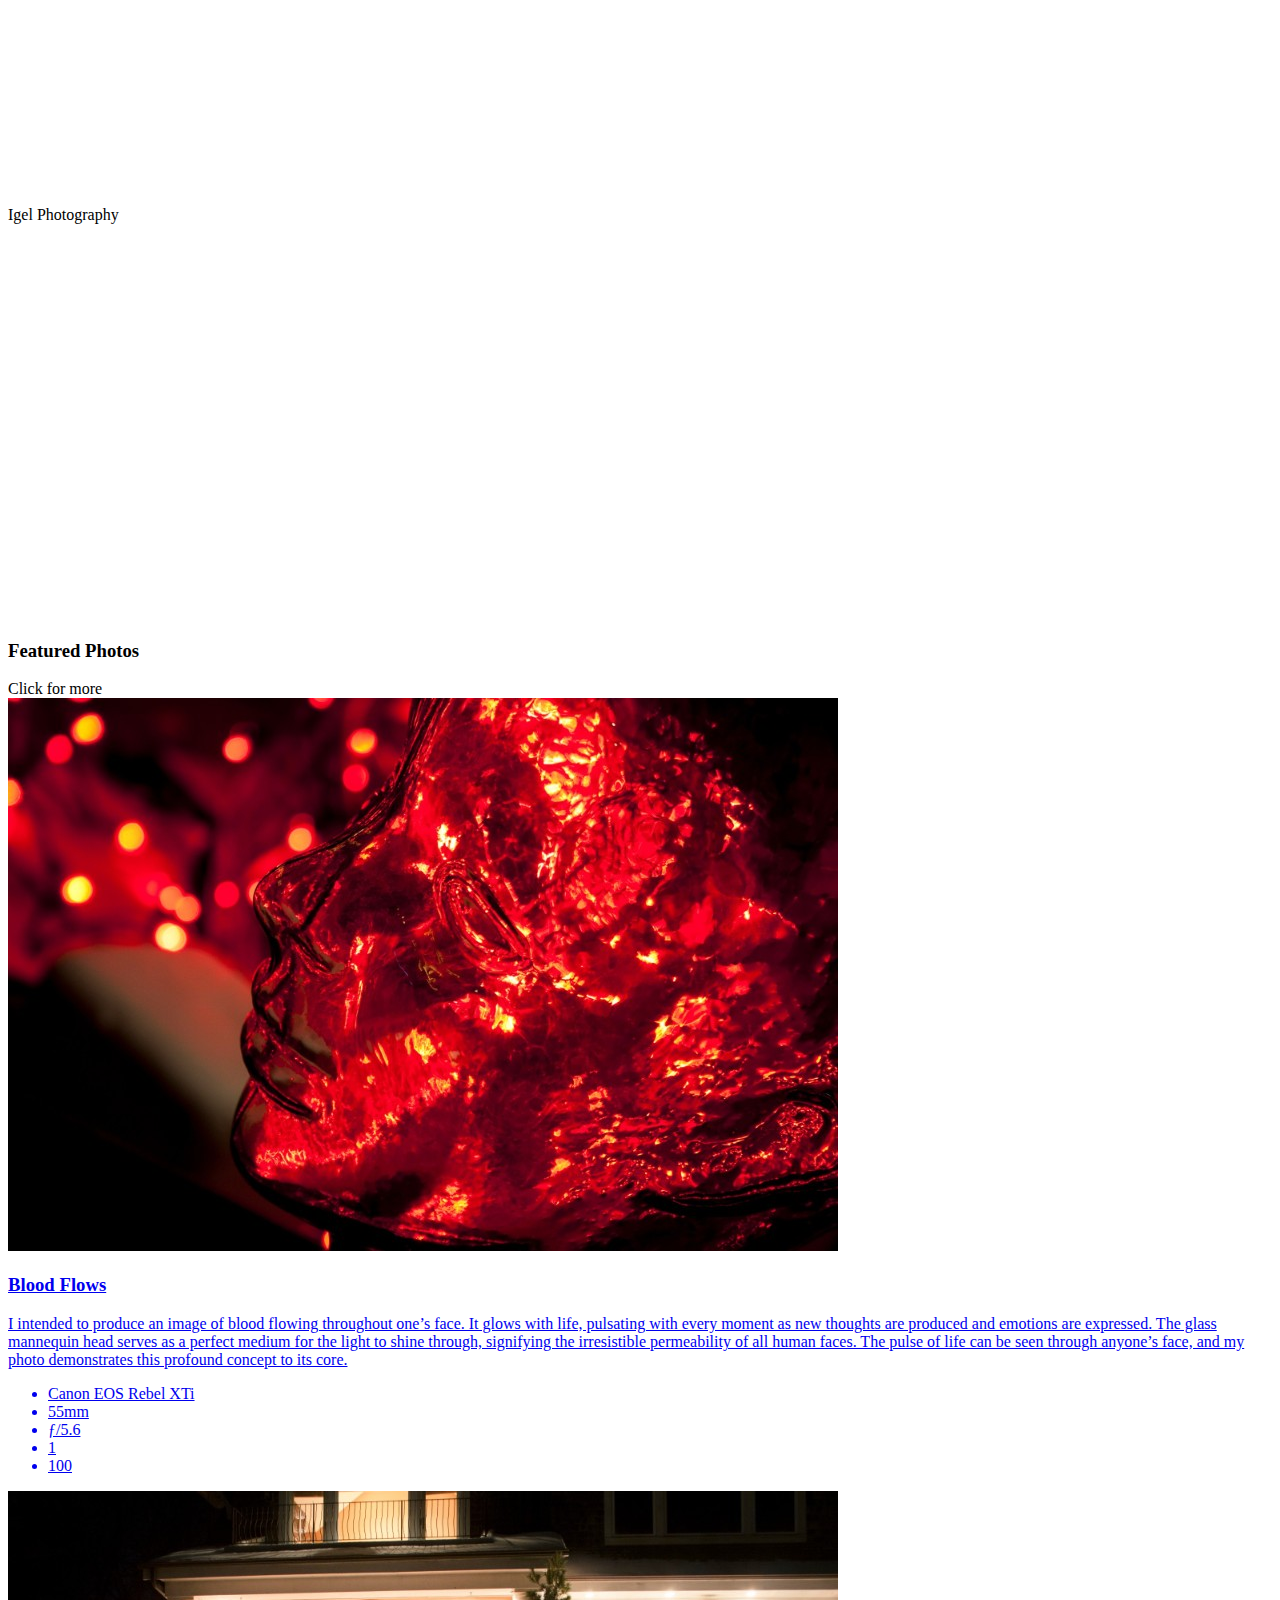
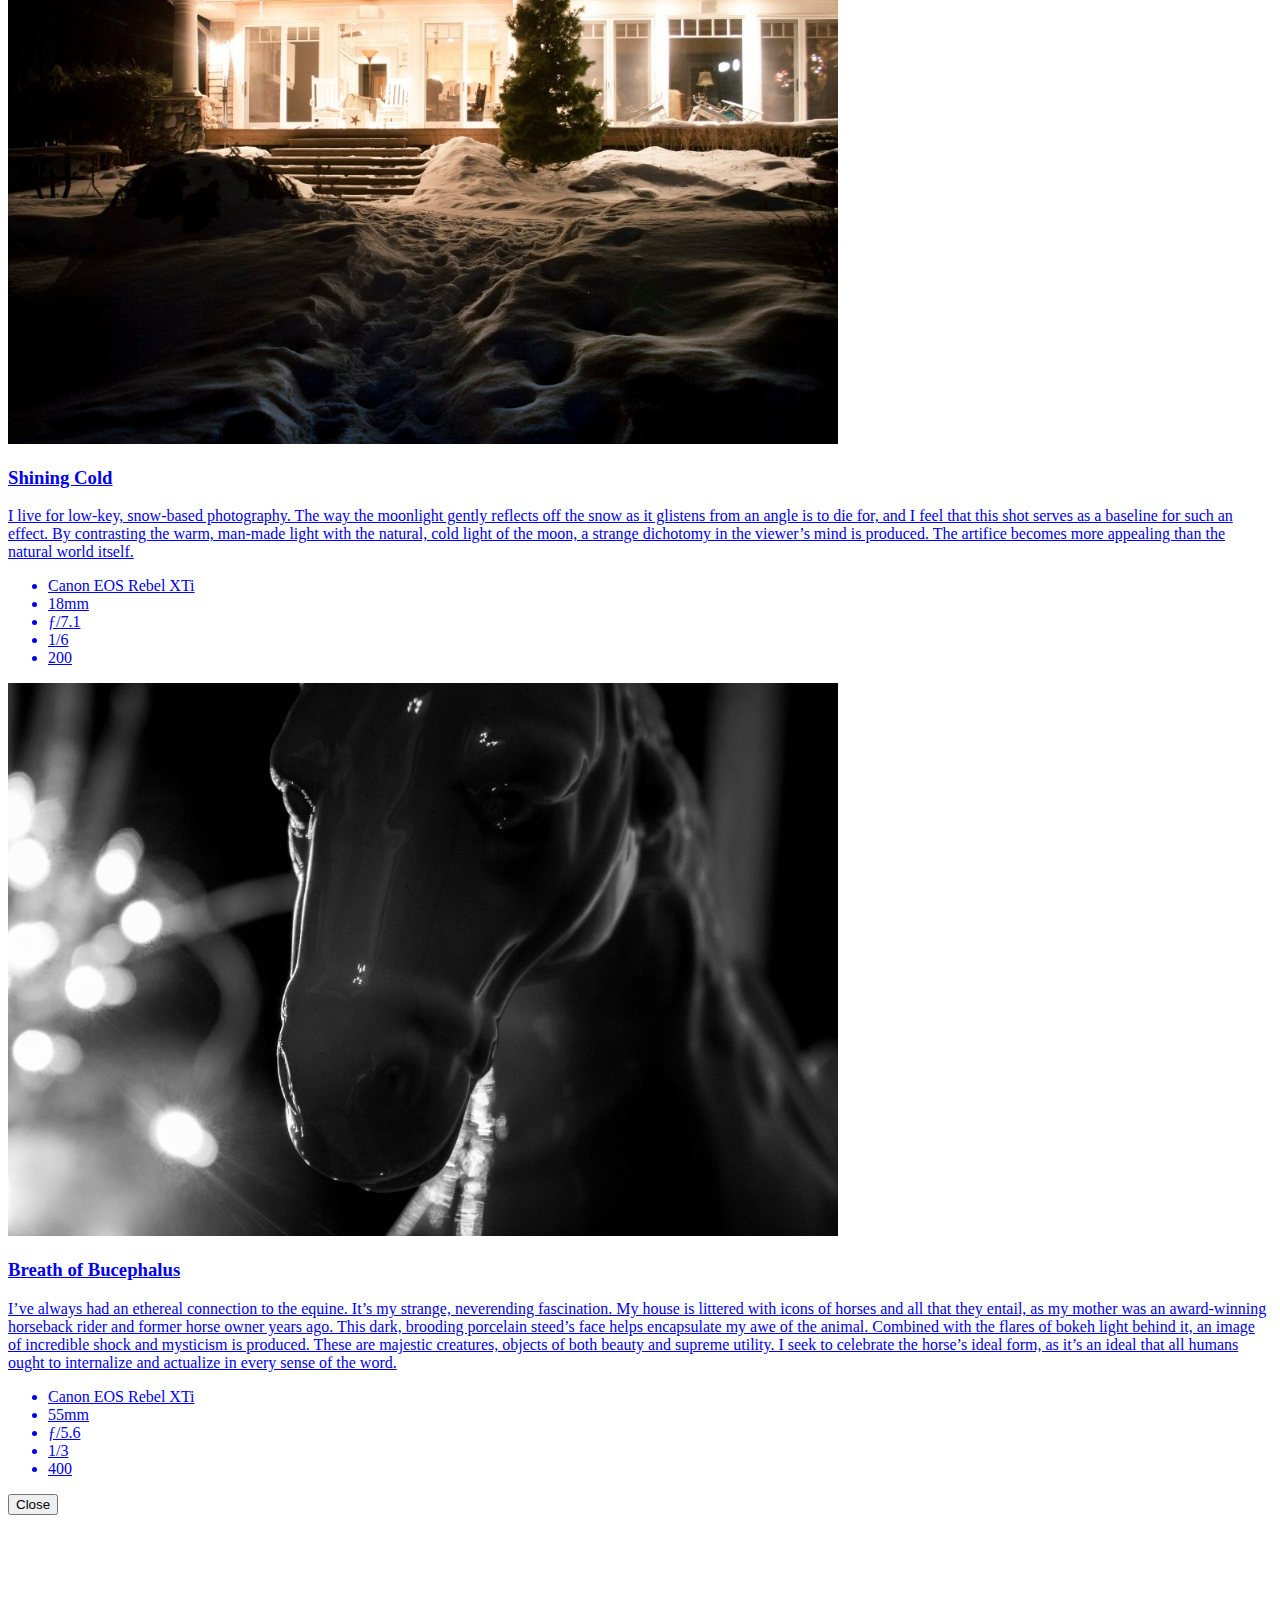
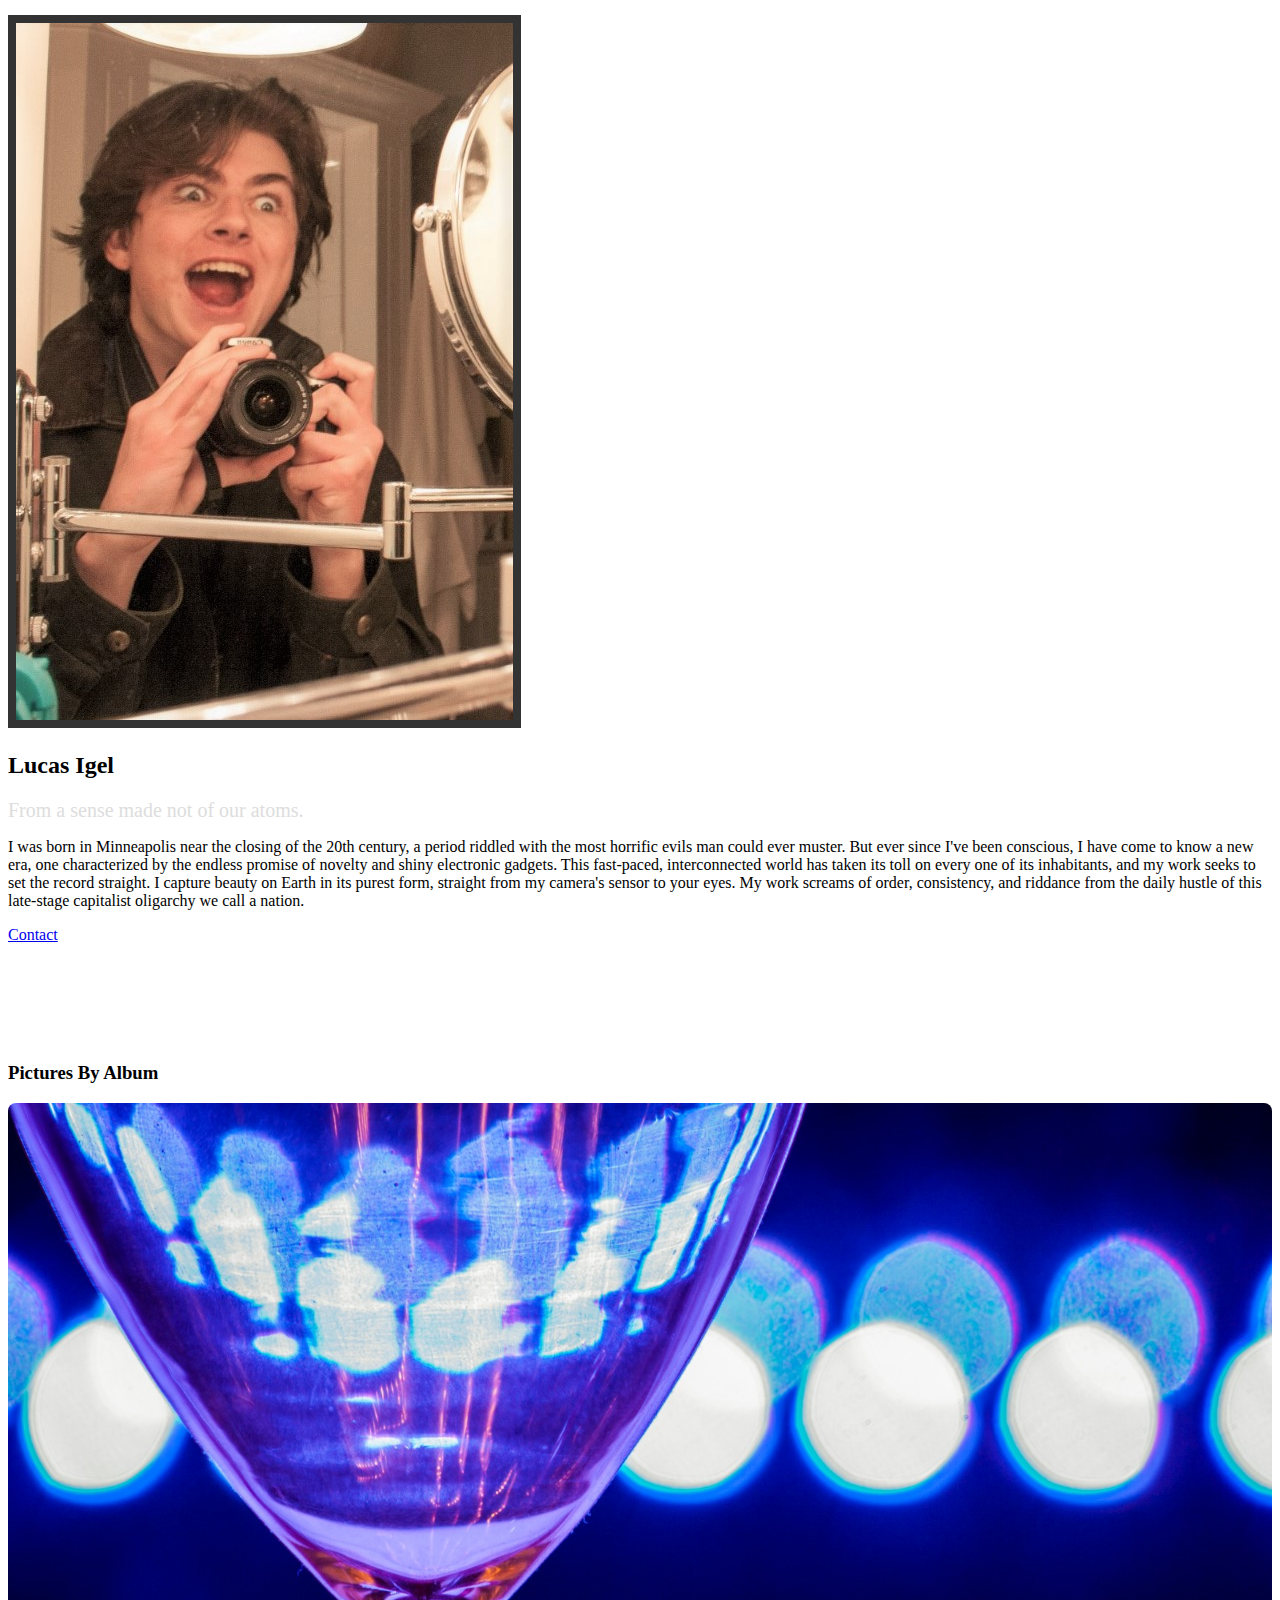
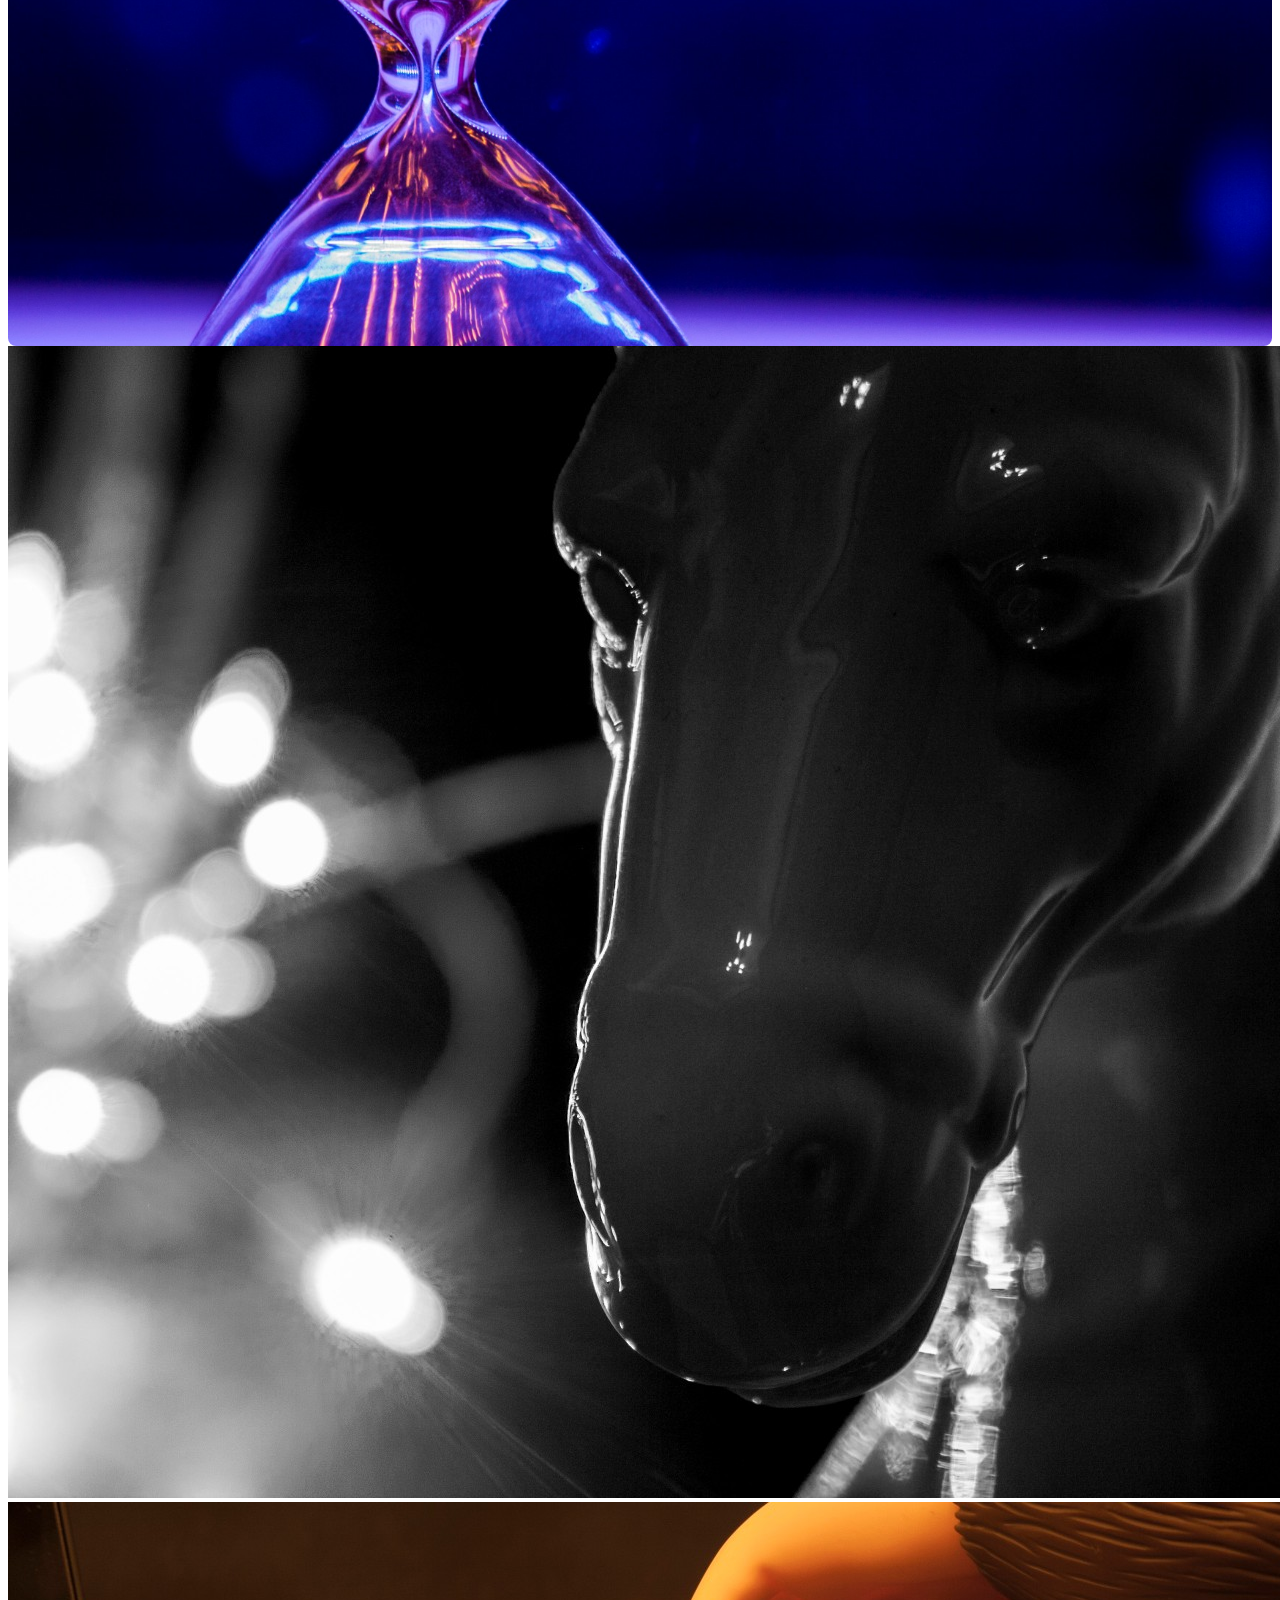
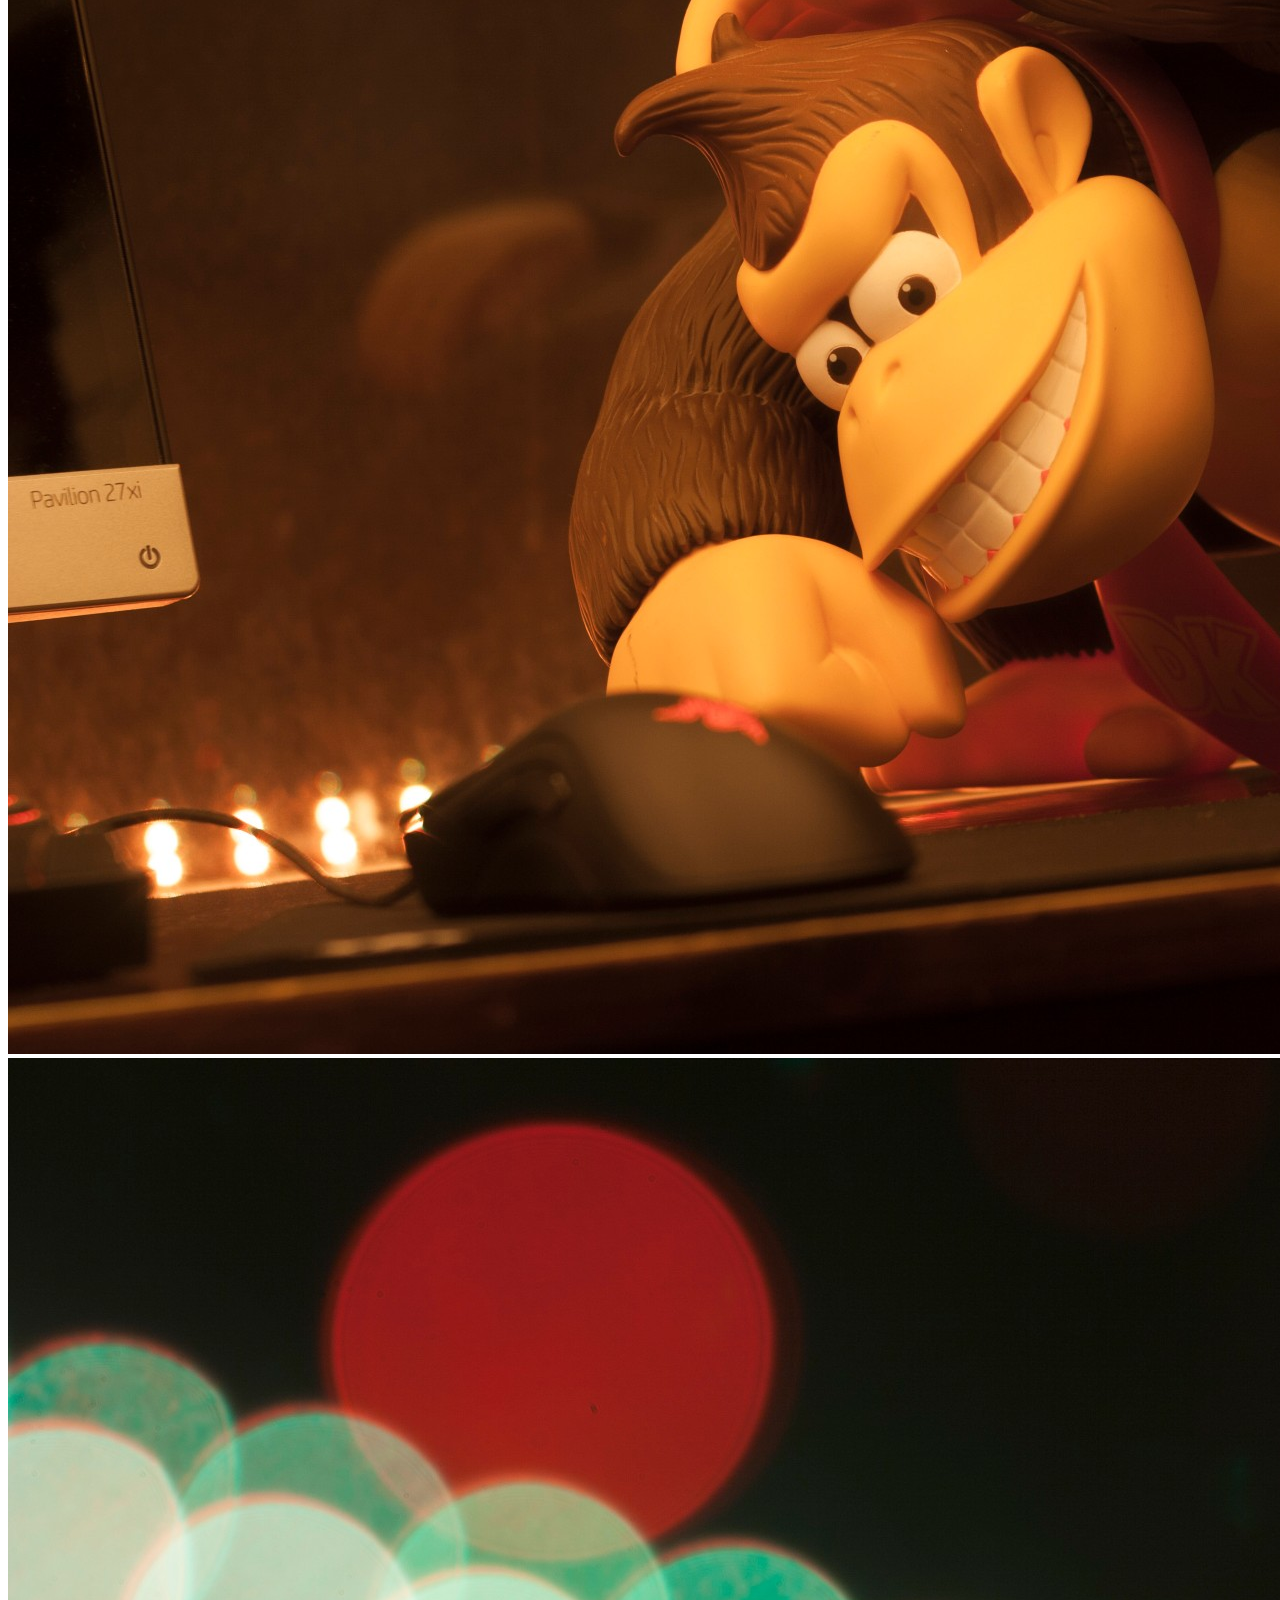
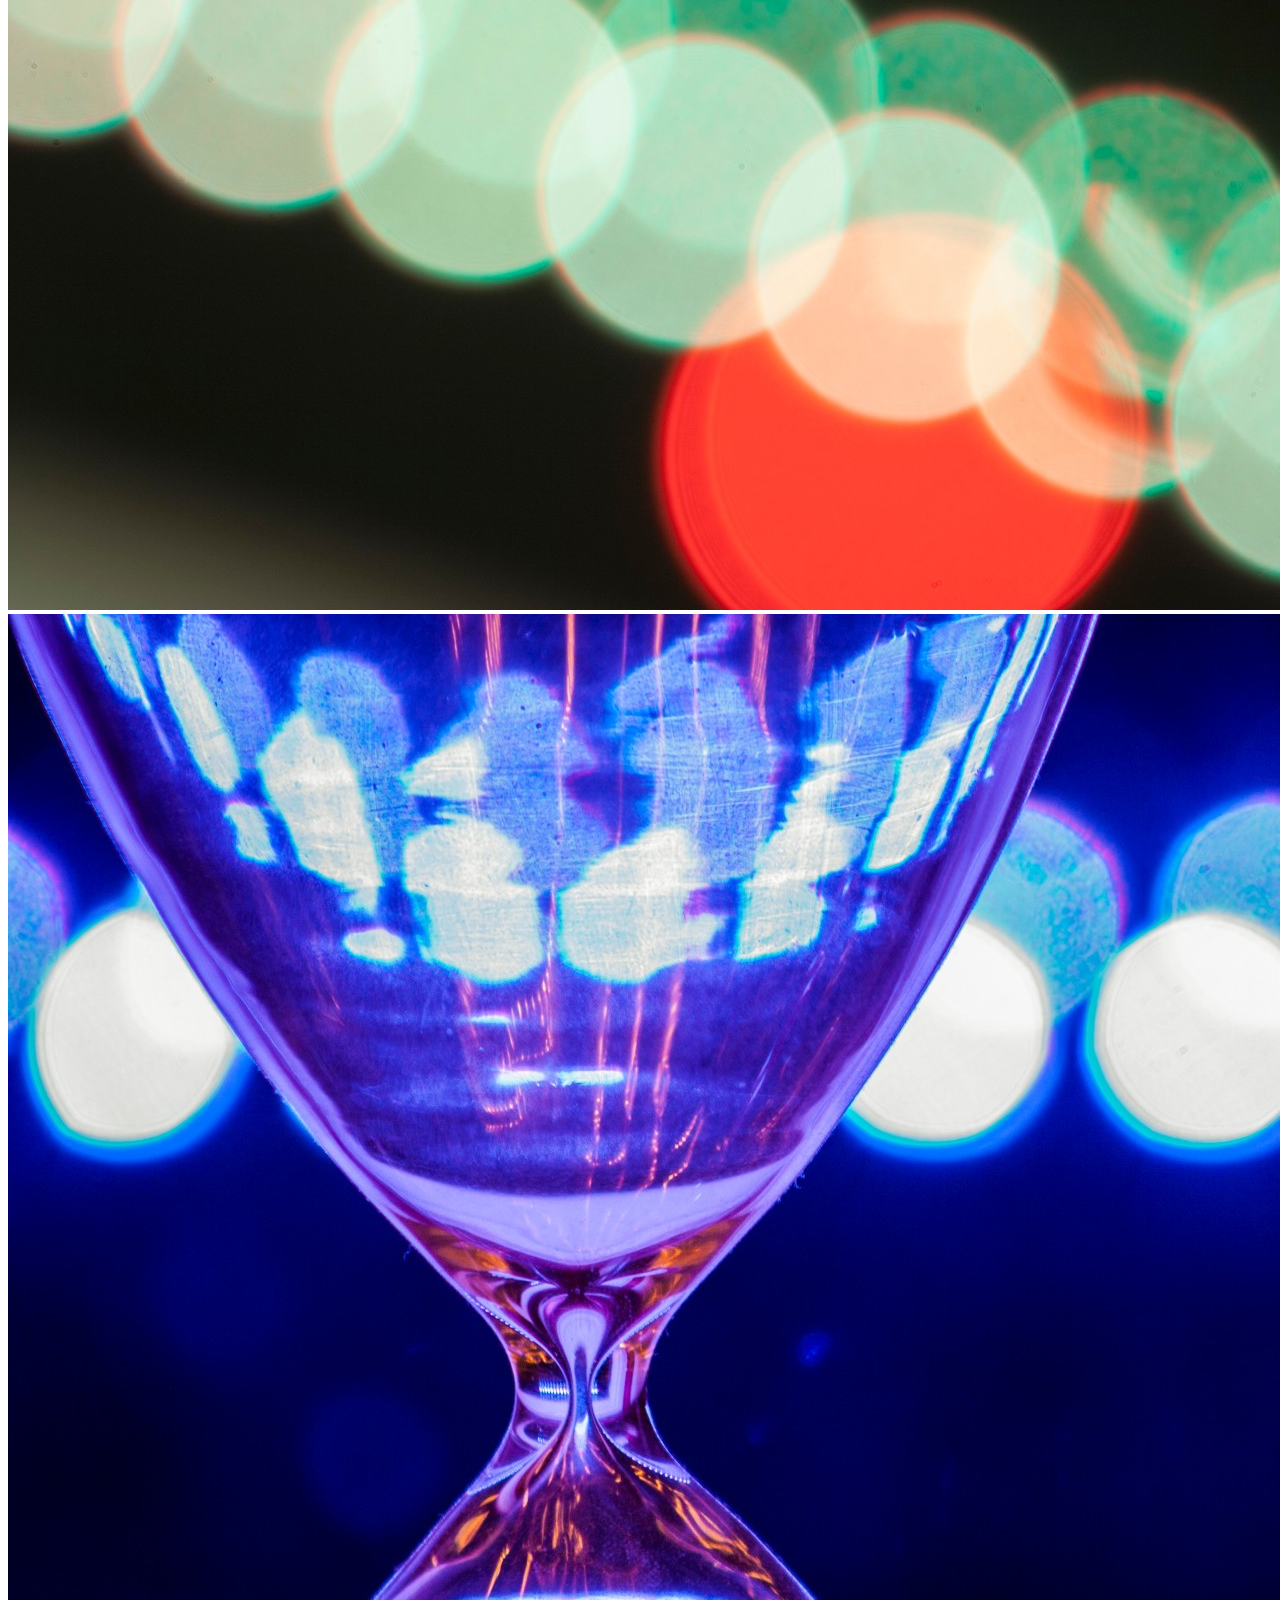
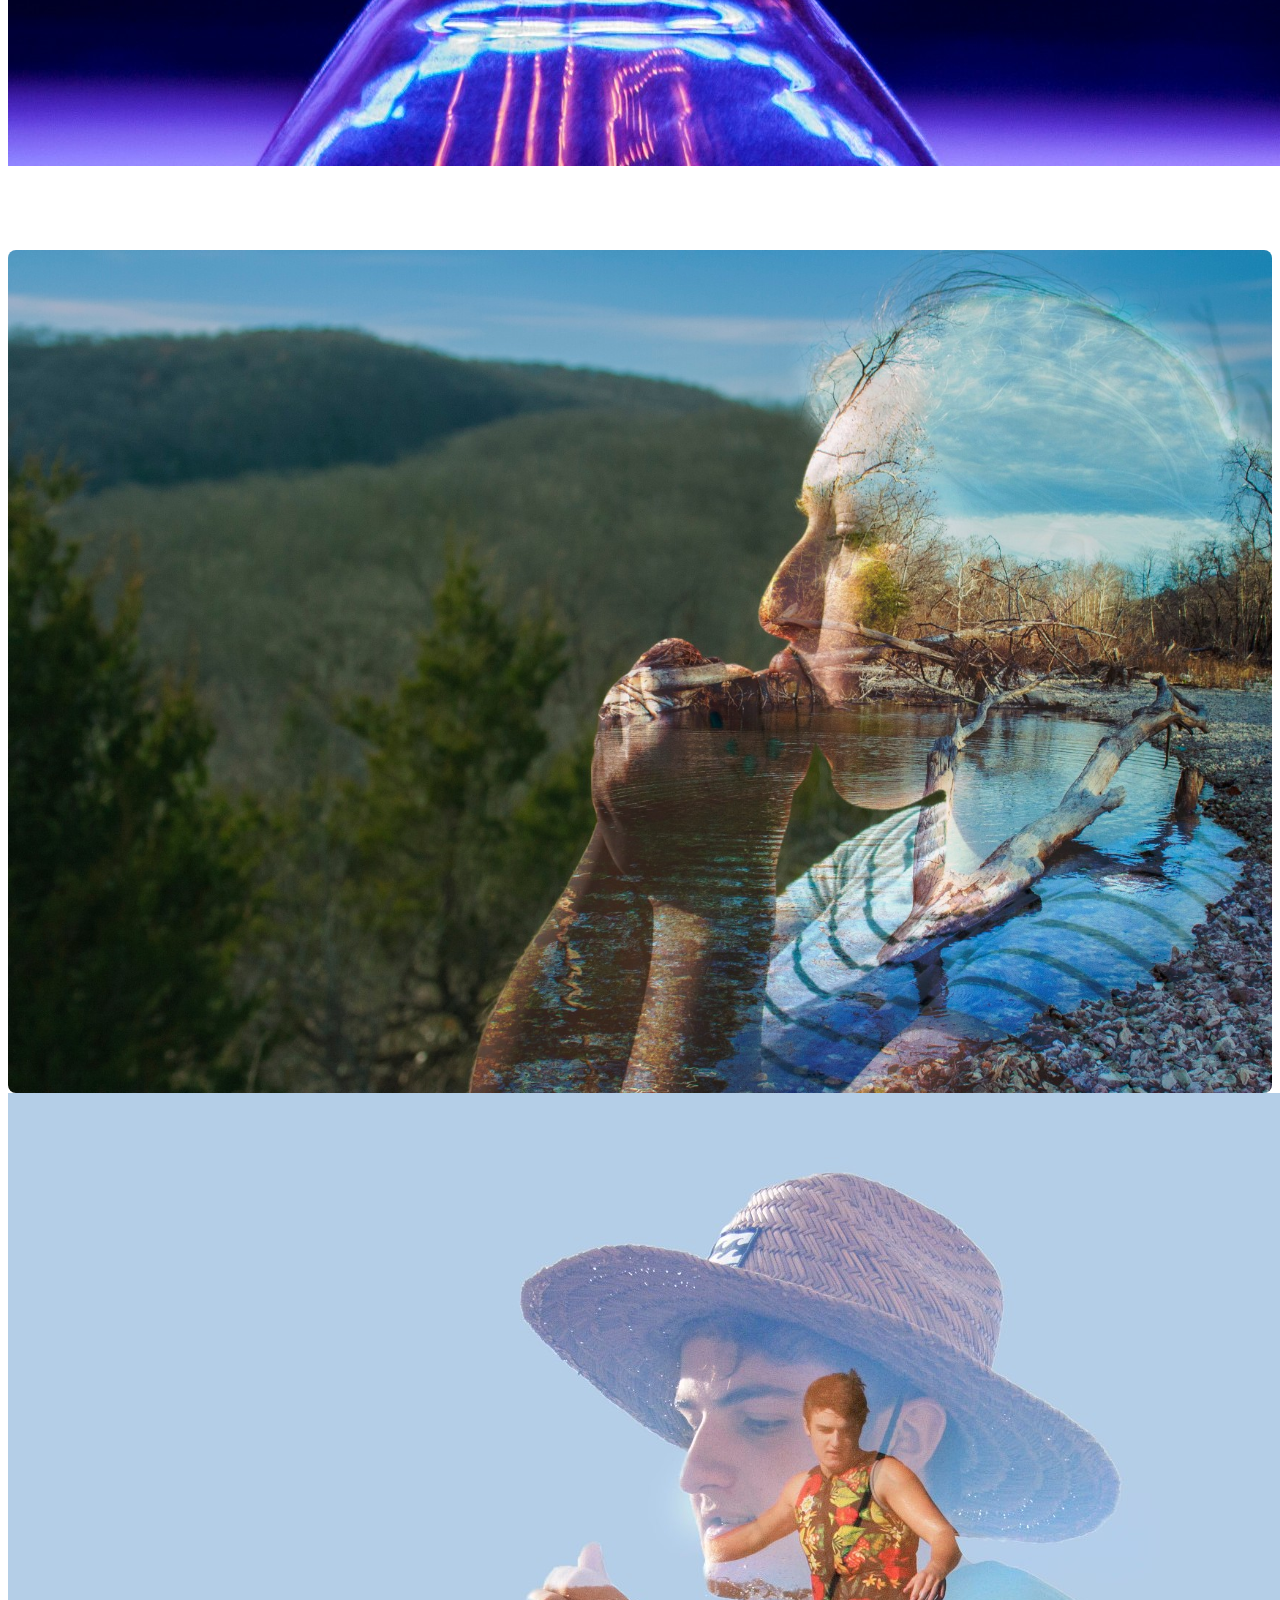
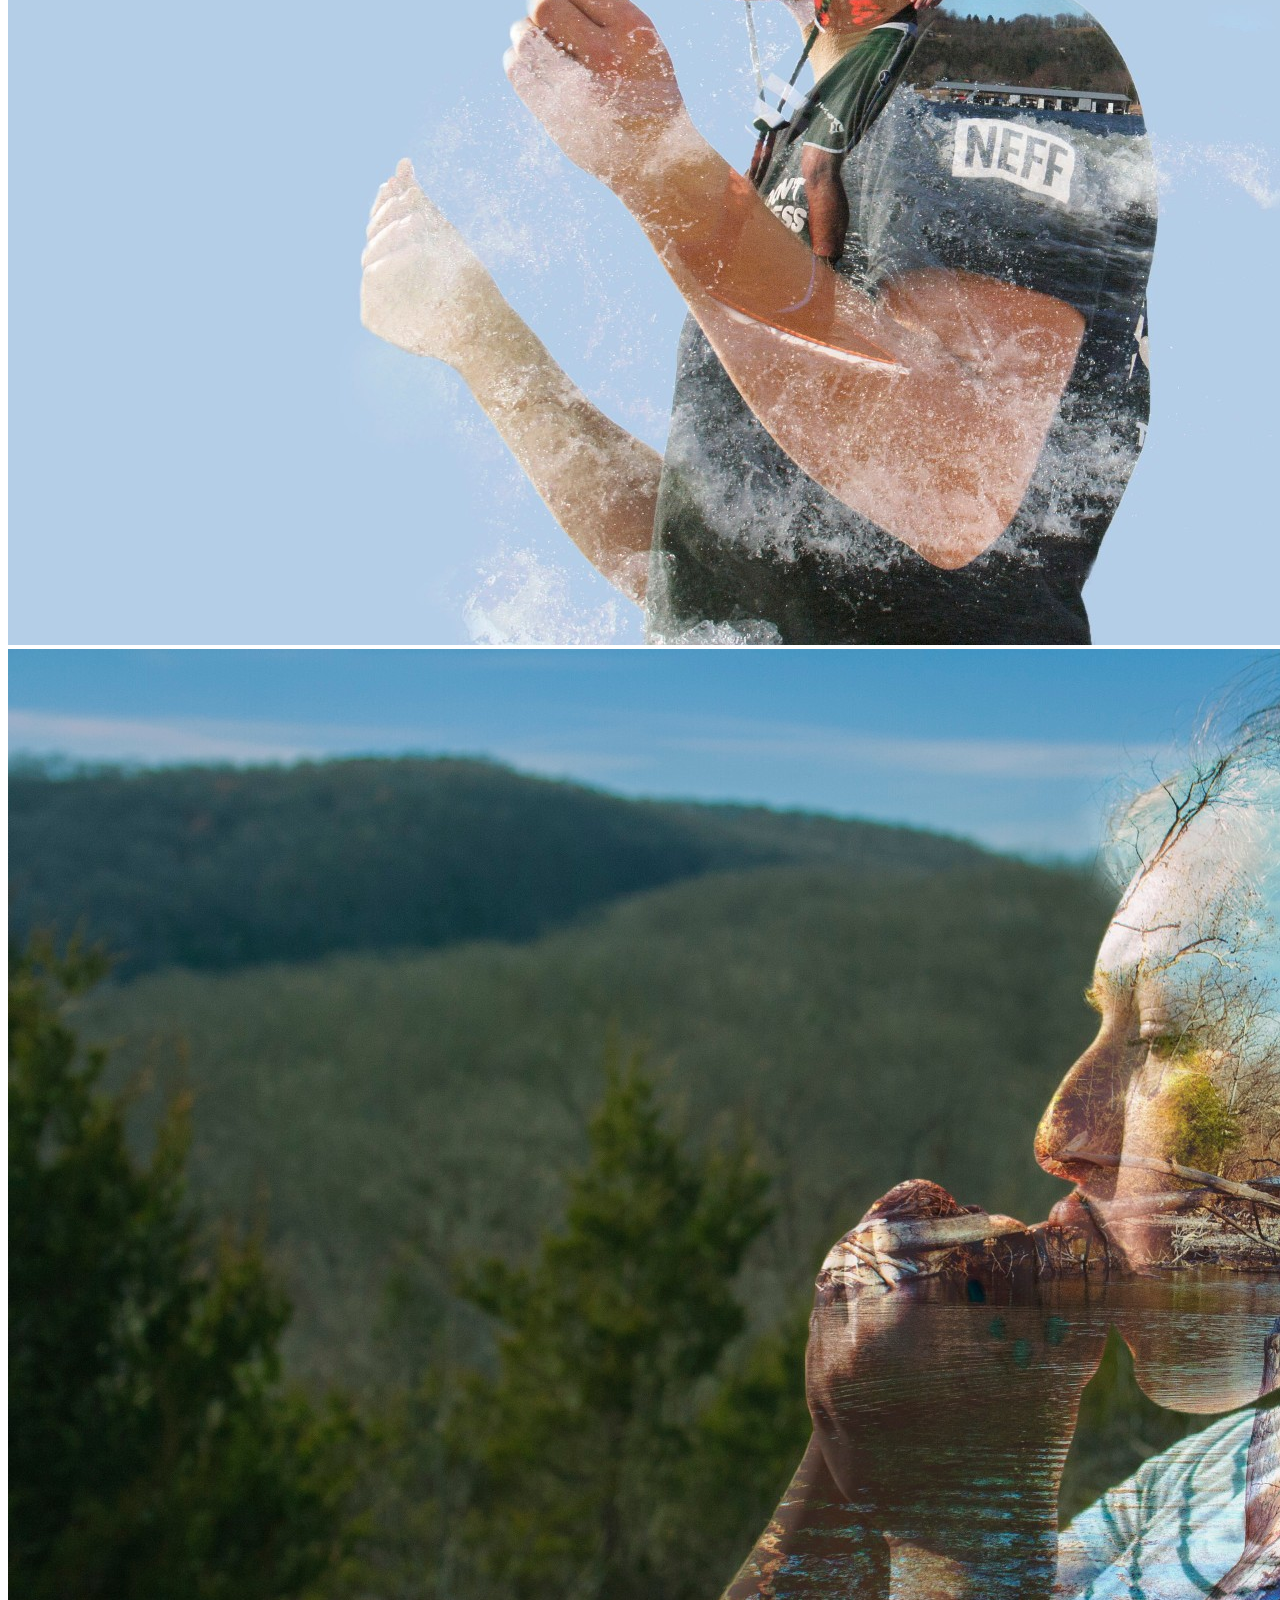
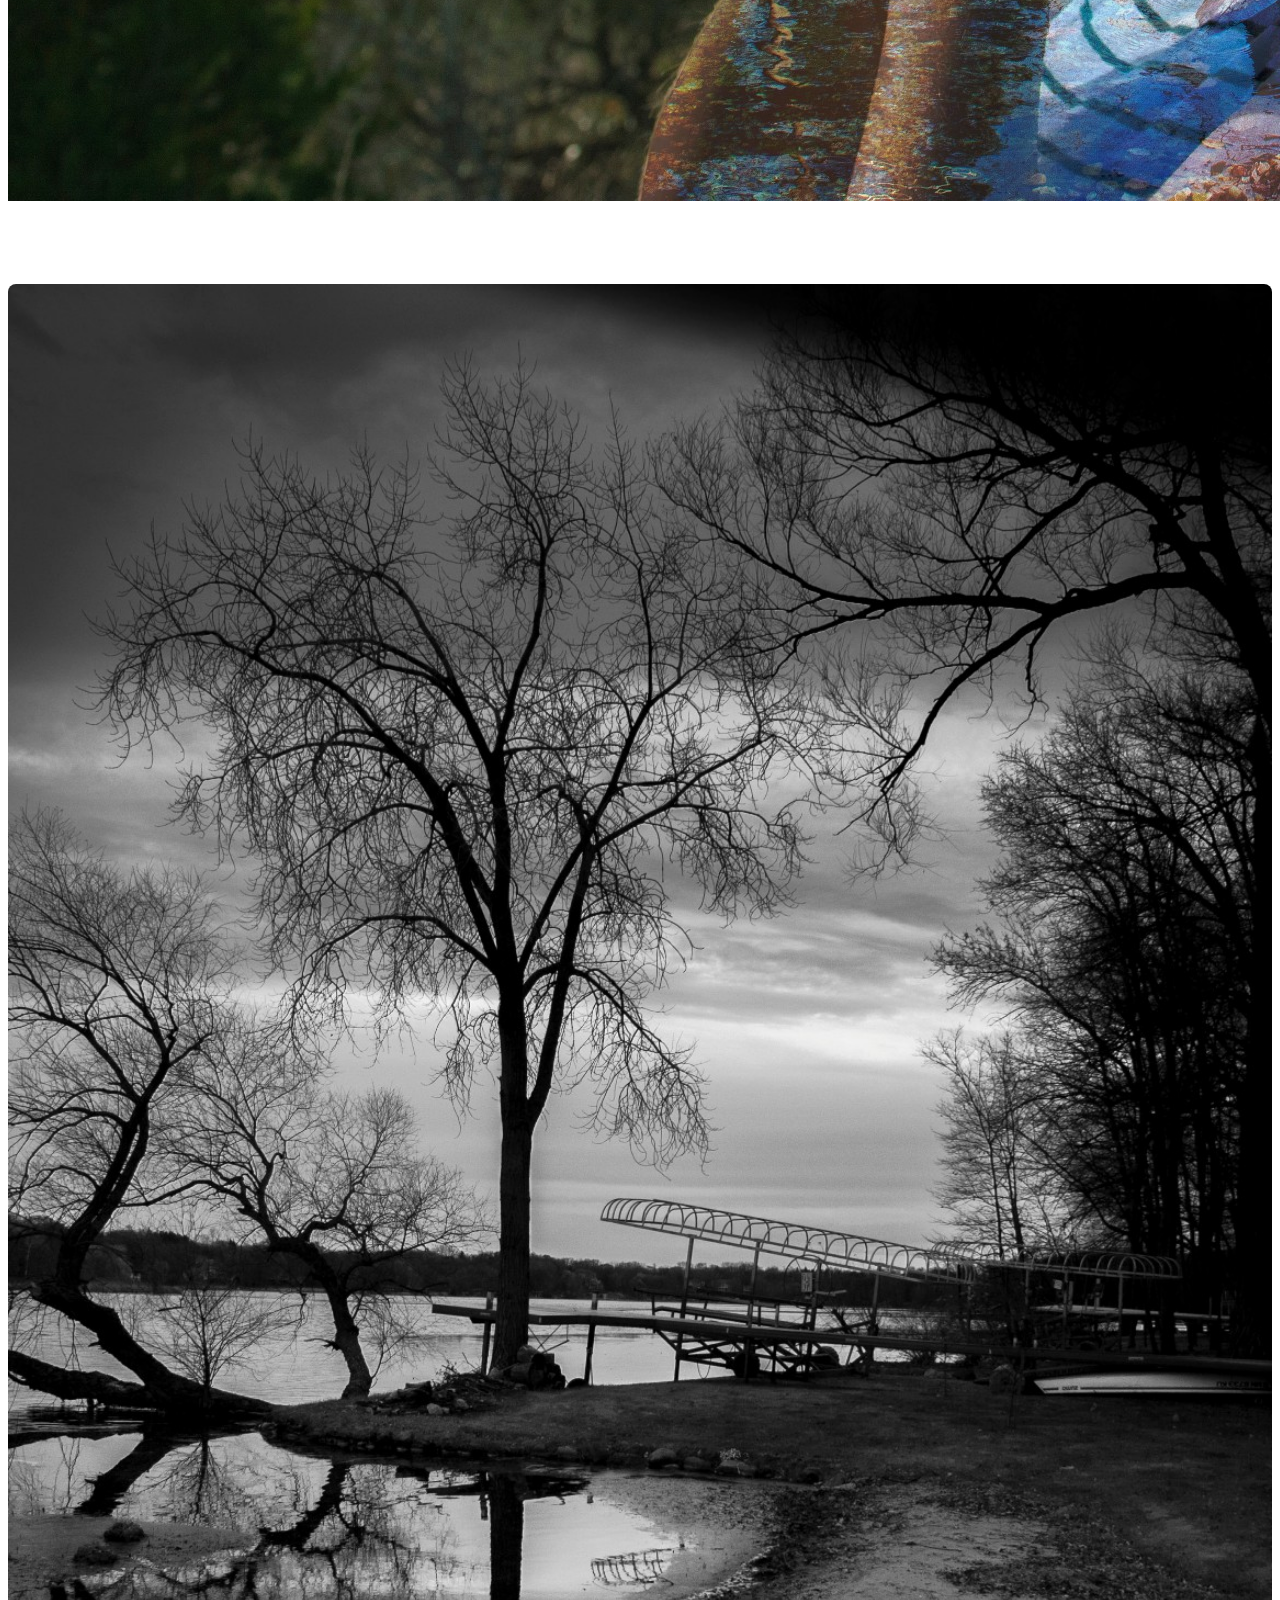
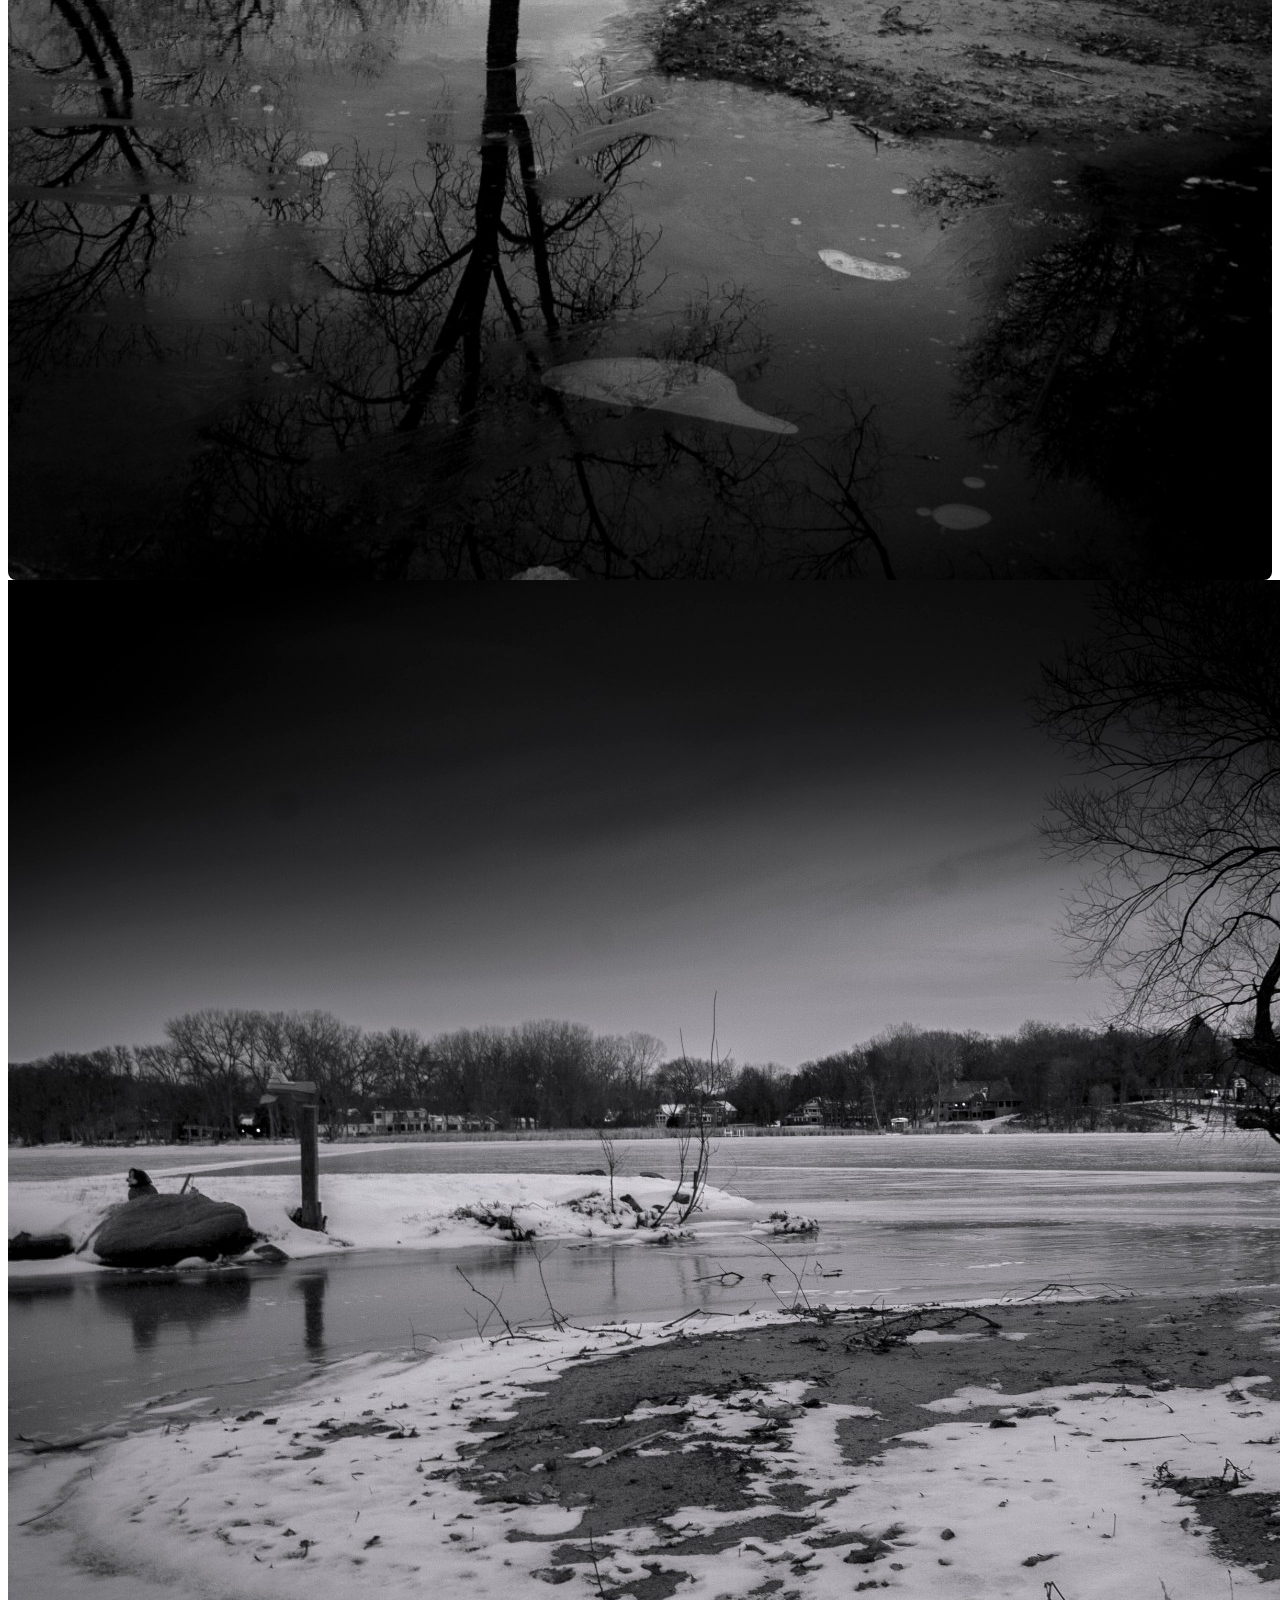
==== commit a0fcffff: "add favicon" ====
--- a/photography.html
+++ b/photography.html
@@ -146,6 +146,24 @@
 
 	</style>
 
+	<!--Favicon -->
+	<link rel="apple-touch-icon" sizes="57x57" href="favicon/apple-icon-57x57.png">
+	<link rel="apple-touch-icon" sizes="60x60" href="favicon/apple-icon-60x60.png">
+	<link rel="apple-touch-icon" sizes="72x72" href="favicon/apple-icon-72x72.png">
+	<link rel="apple-touch-icon" sizes="76x76" href="favicon/apple-icon-76x76.png">
+	<link rel="apple-touch-icon" sizes="114x114" href="favicon/apple-icon-114x114.png">
+	<link rel="apple-touch-icon" sizes="120x120" href="favicon/apple-icon-120x120.png">
+	<link rel="apple-touch-icon" sizes="144x144" href="favicon/apple-icon-144x144.png">
+	<link rel="apple-touch-icon" sizes="152x152" href="favicon/apple-icon-152x152.png">
+	<link rel="apple-touch-icon" sizes="180x180" href="favicon/apple-icon-180x180.png">
+	<link rel="icon" type="image/png" sizes="192x192"  href="favicon/android-icon-192x192.png">
+	<link rel="icon" type="image/png" sizes="32x32" href="favicon/favicon-32x32.png">
+	<link rel="icon" type="image/png" sizes="96x96" href="favicon/favicon-96x96.png">
+	<link rel="icon" type="image/png" sizes="16x16" href="favicon/favicon-16x16.png">
+	<link rel="manifest" href="favicon/manifest.json">
+	<meta name="msapplication-TileColor" content="#ffffff">
+	<meta name="msapplication-TileImage" content="favicon/ms-icon-144x144.png">
+	<meta name="theme-color" content="#ffffff">
 
 </head>
 
@@ -1312,11 +1330,12 @@
 								<div class="topmargin d-block d-md-none d-lg-none d-xl-block"></div>
 								<div class="heading-block noborder">
 									<h2 class="ls5">Lucas Igel</h2>
-									<span class="t300" style="font-size: 20px; color: #DDD;">Taking pictures since the third grade. But really since school when I actually learned how photography works.</span>
+									<span class="t300" style="font-size: 20px; color: #DDD;">From a sense made not of our atoms.</span>
 								</div>
-								<p class="text-muted">Ever since I was a child I have been fascinated by the ephemeral nature of the moment. What starts out as contemplation soon becomes debased into a hegemony of defeat, leaving only a sense of dread and the prospect of a new order.
-
-As shifting derivatives become frozen through boundaried and personal practice, the viewer is left with a testament to the outposts of our world.
+								<p class="text-muted">
+									I was born in Minneapolis near the closing of the 20th century, a period riddled with the most horrific evils man could ever muster. But ever since I've been conscious, I have come to know a new era, one characterized by the
+									endless promise of novelty and shiny electronic gadgets. This fast-paced, interconnected world has taken its toll on every one of its inhabitants, and my work seeks to set the record straight. I capture beauty on Earth in its purest form,
+									straight from my camera's sensor to your eyes. My work screams of order, consistency, and riddance from the daily hustle of this late-stage capitalist oligarchy we call a nation.
 </p>
 								<a href="mailto:luke.igel@gmail.com" class="button button-circle button-light button-white">Contact</a>
 							</div>
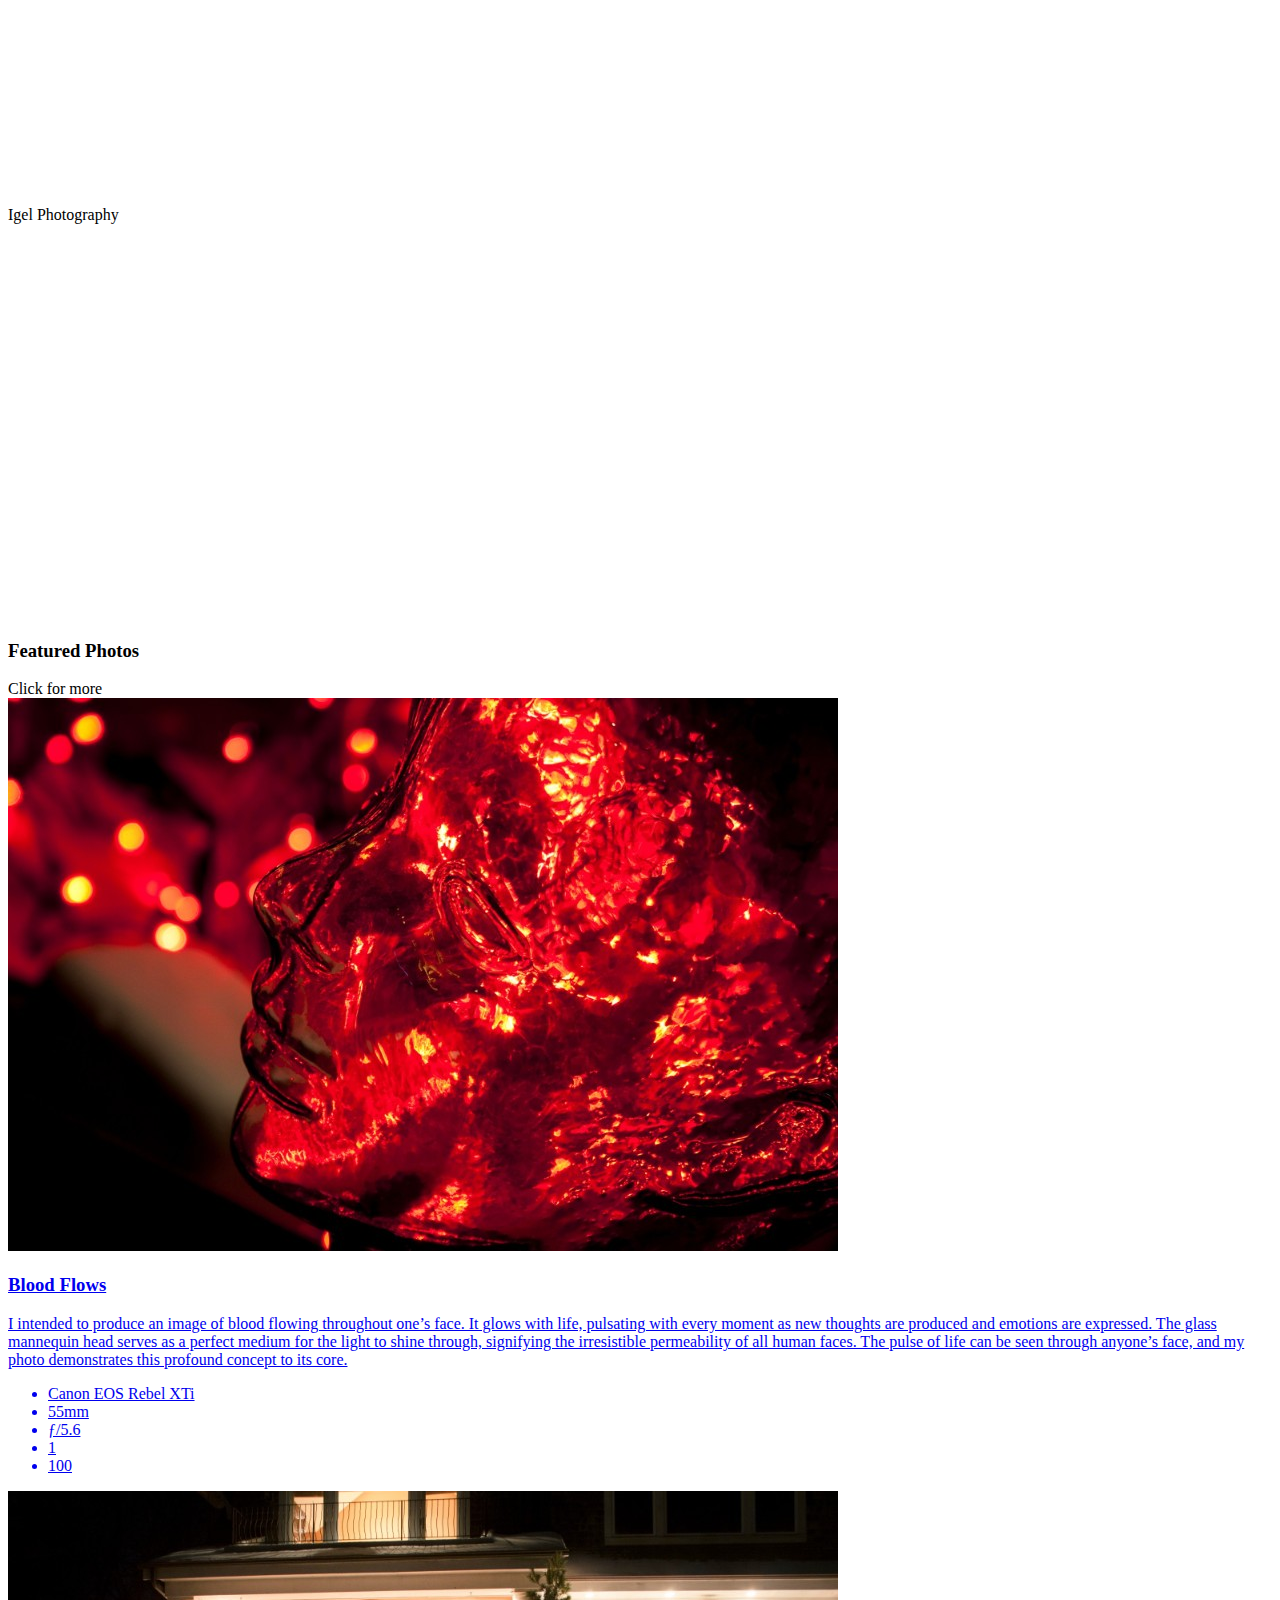
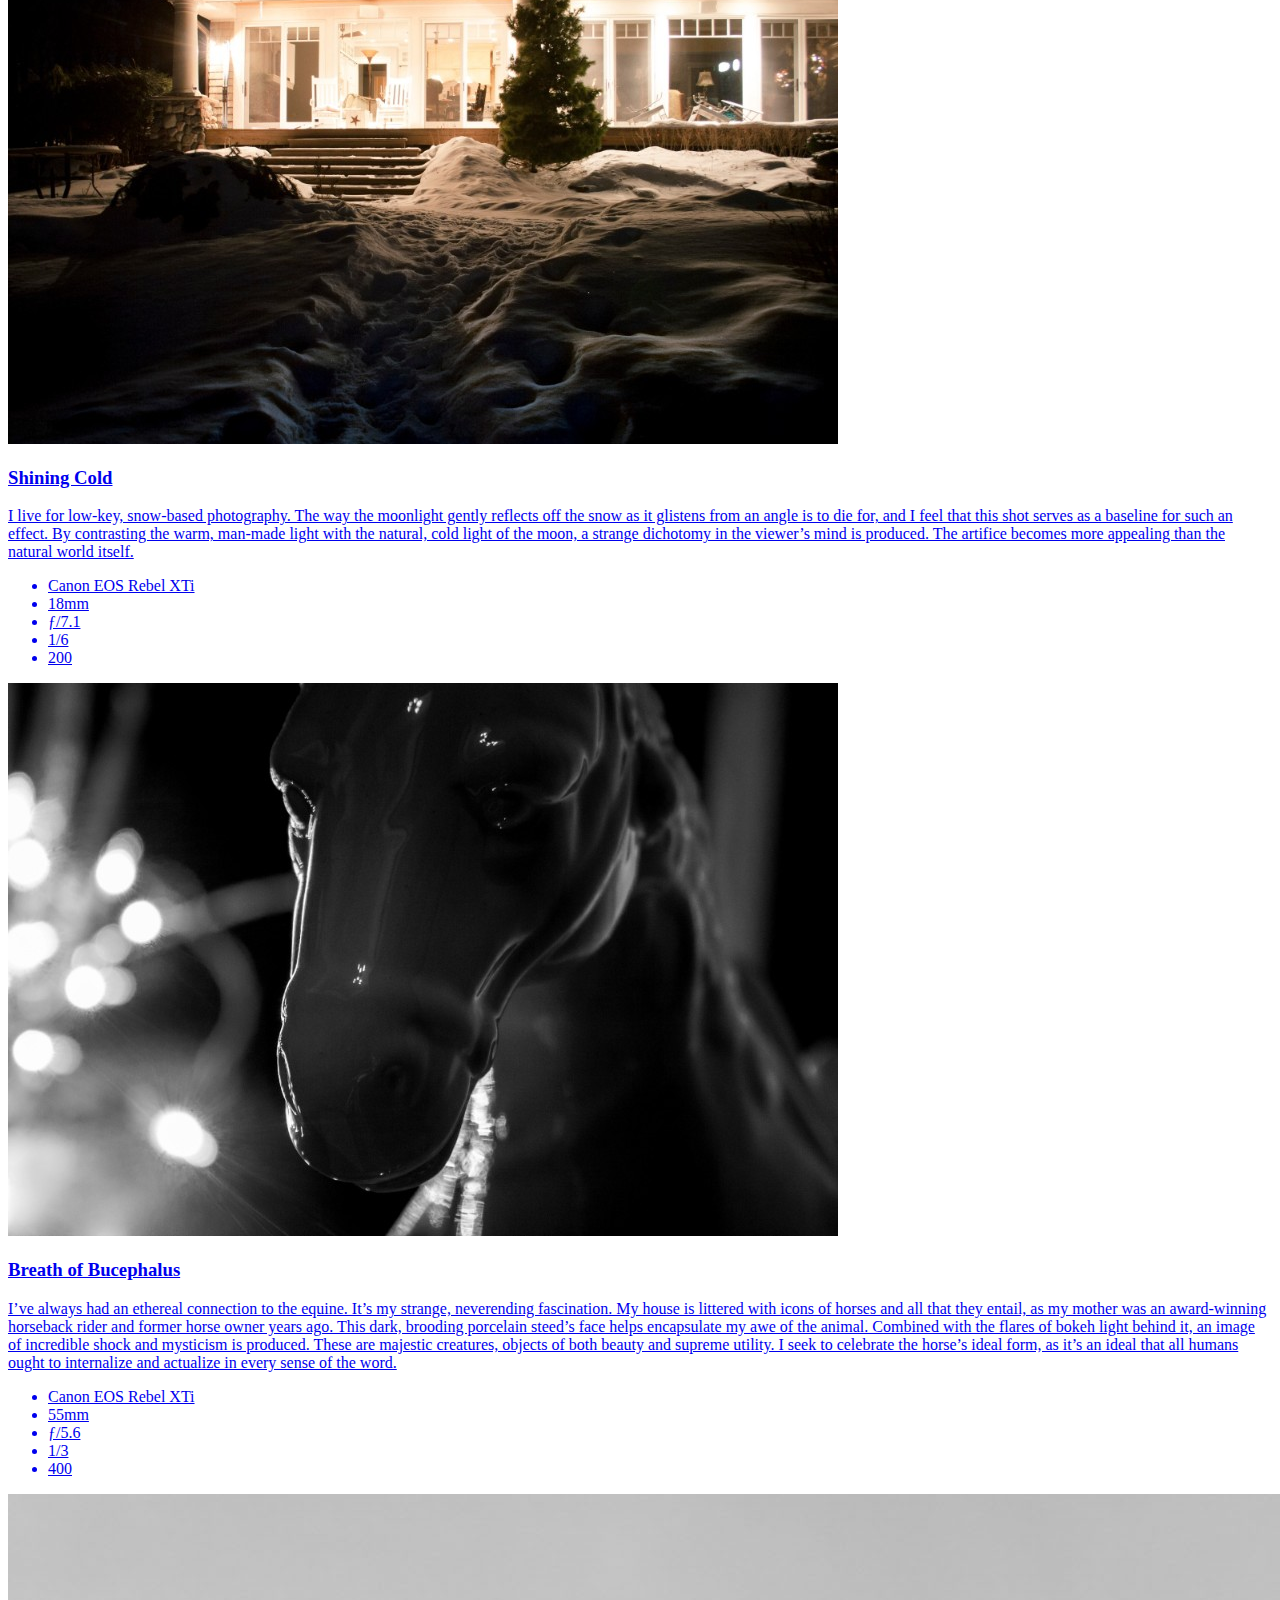
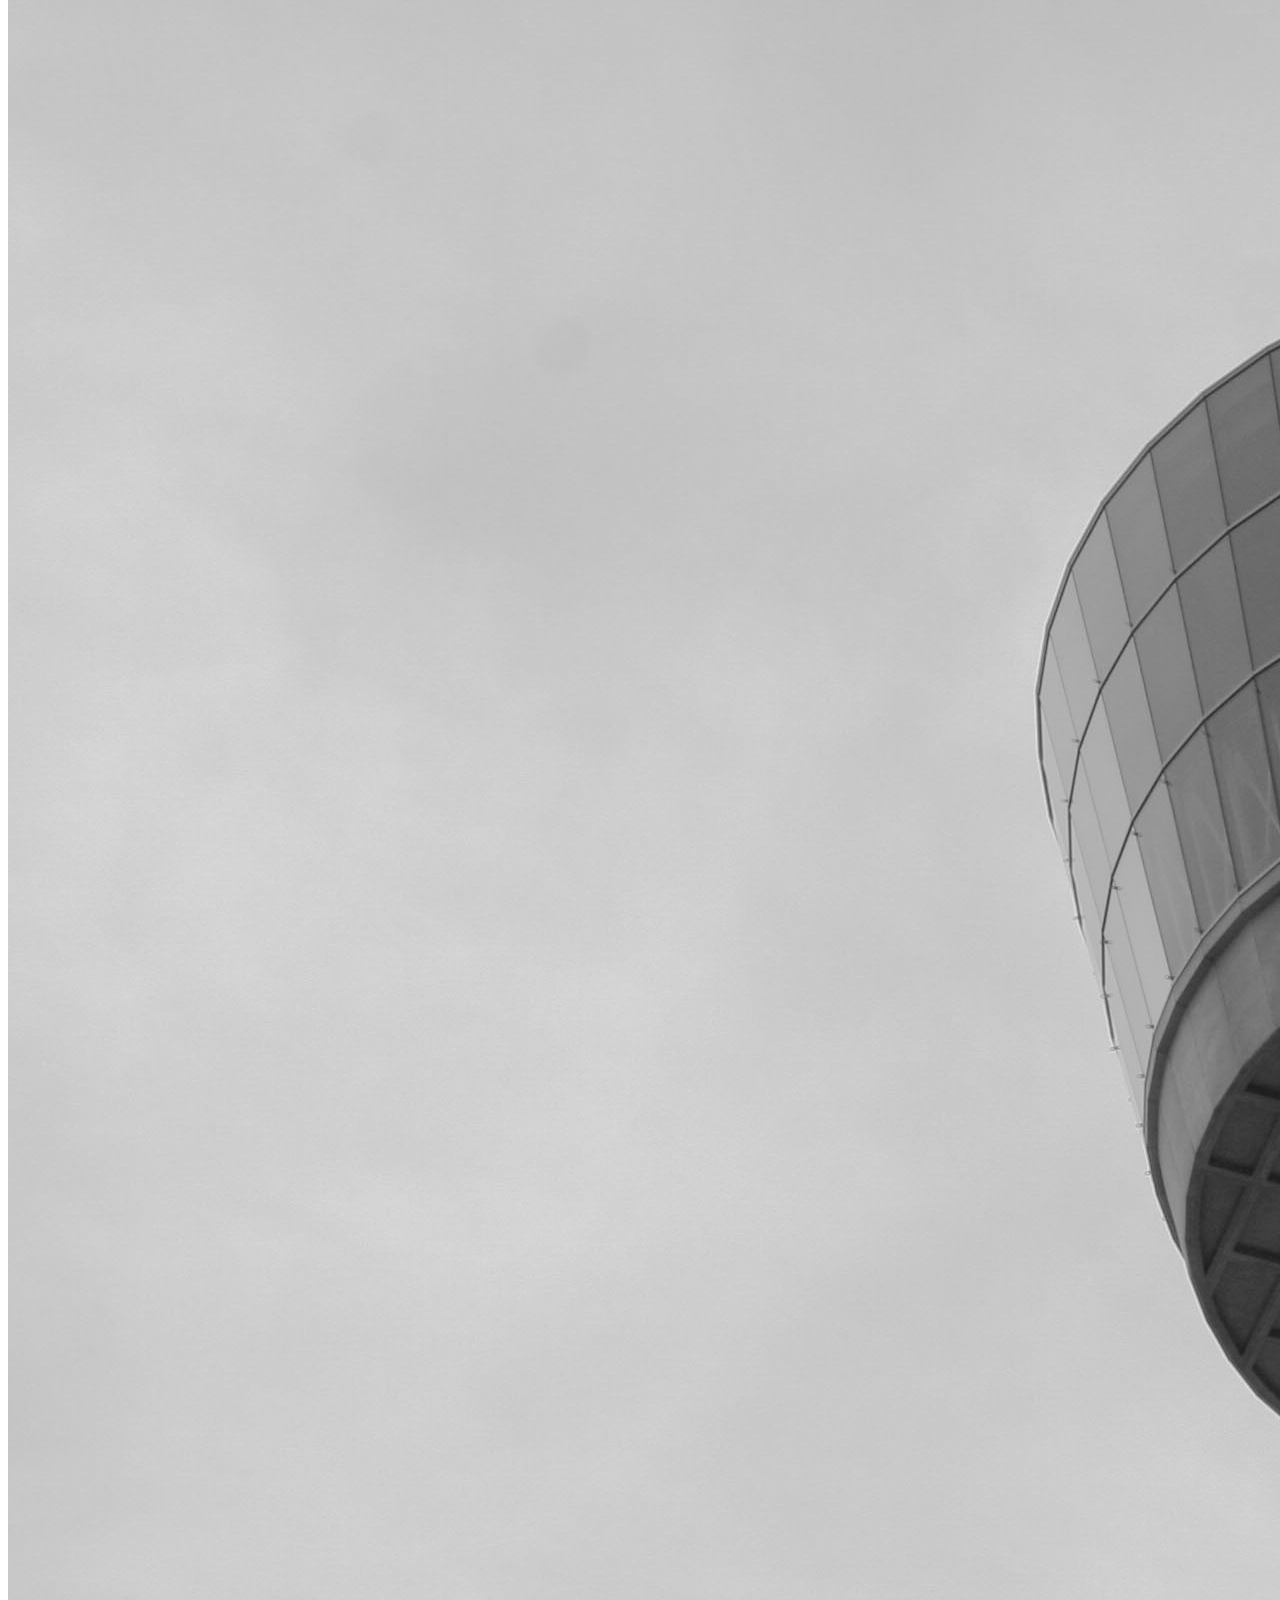
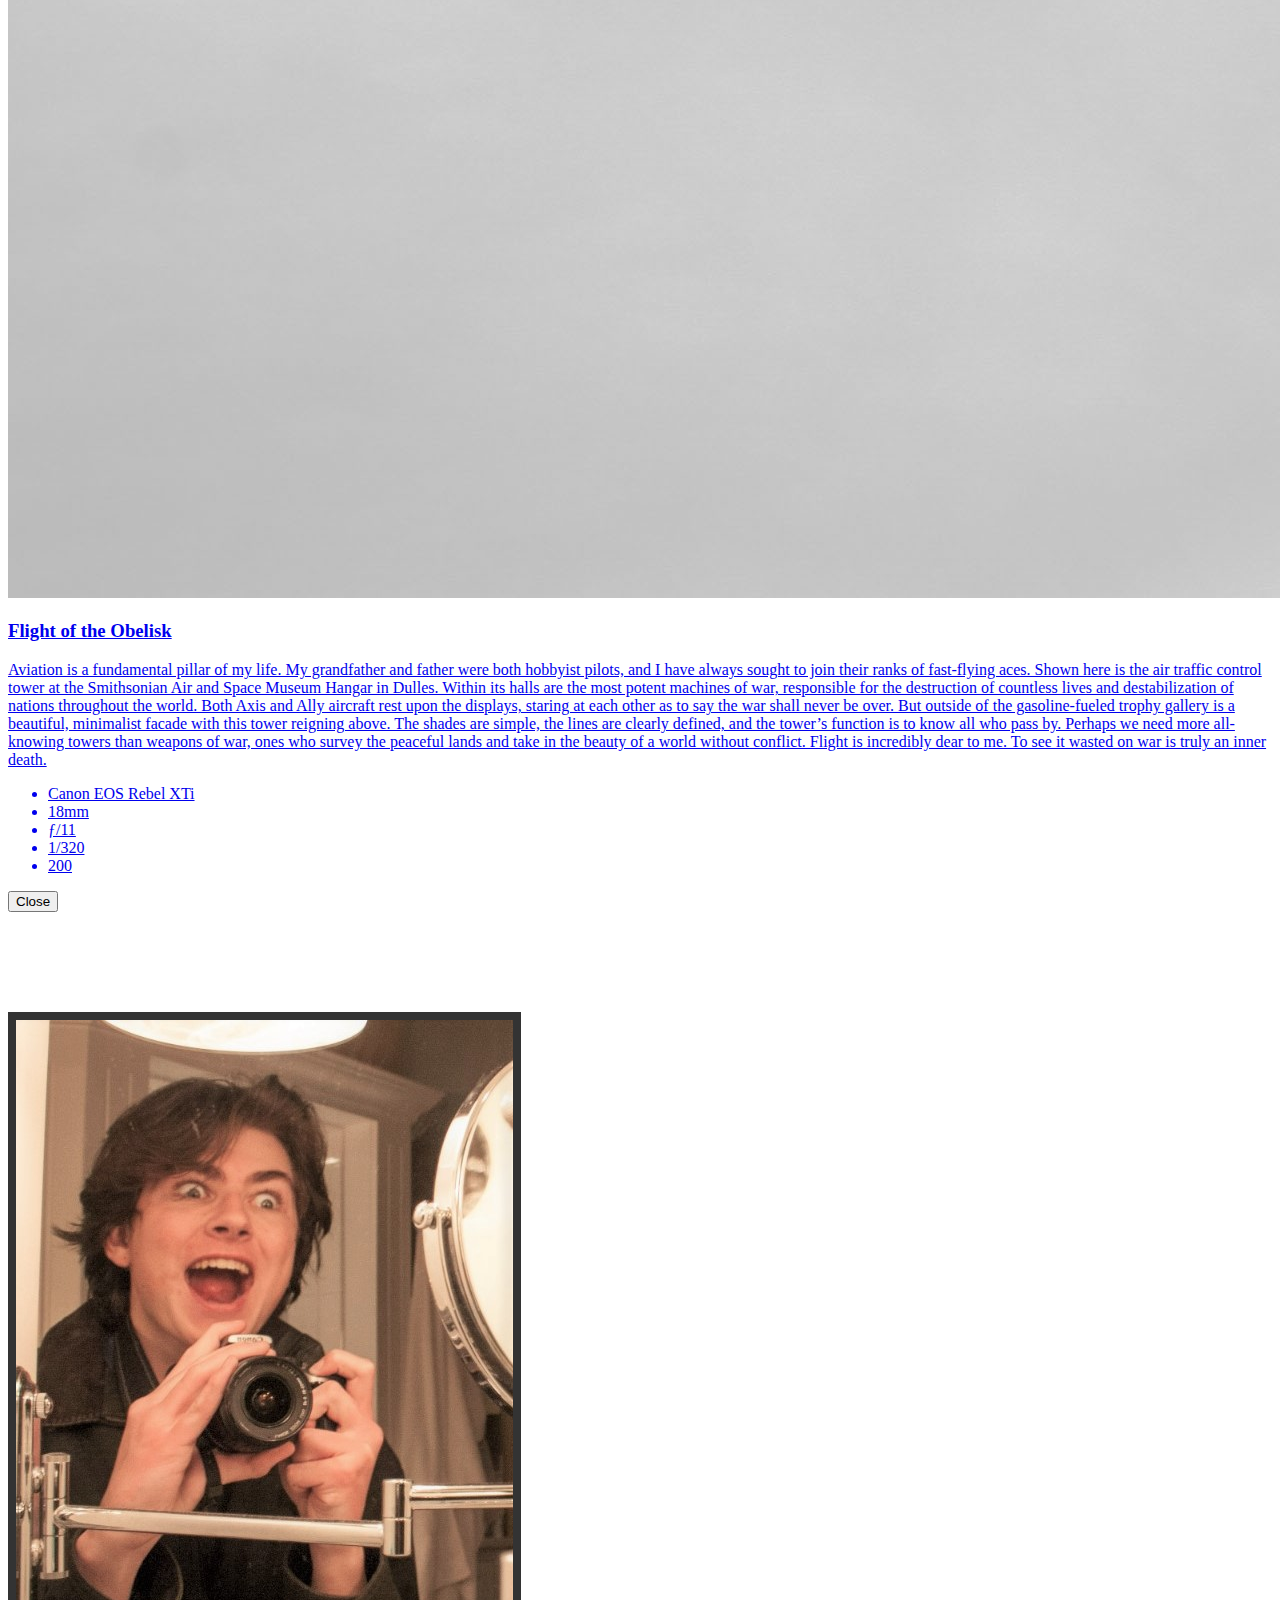
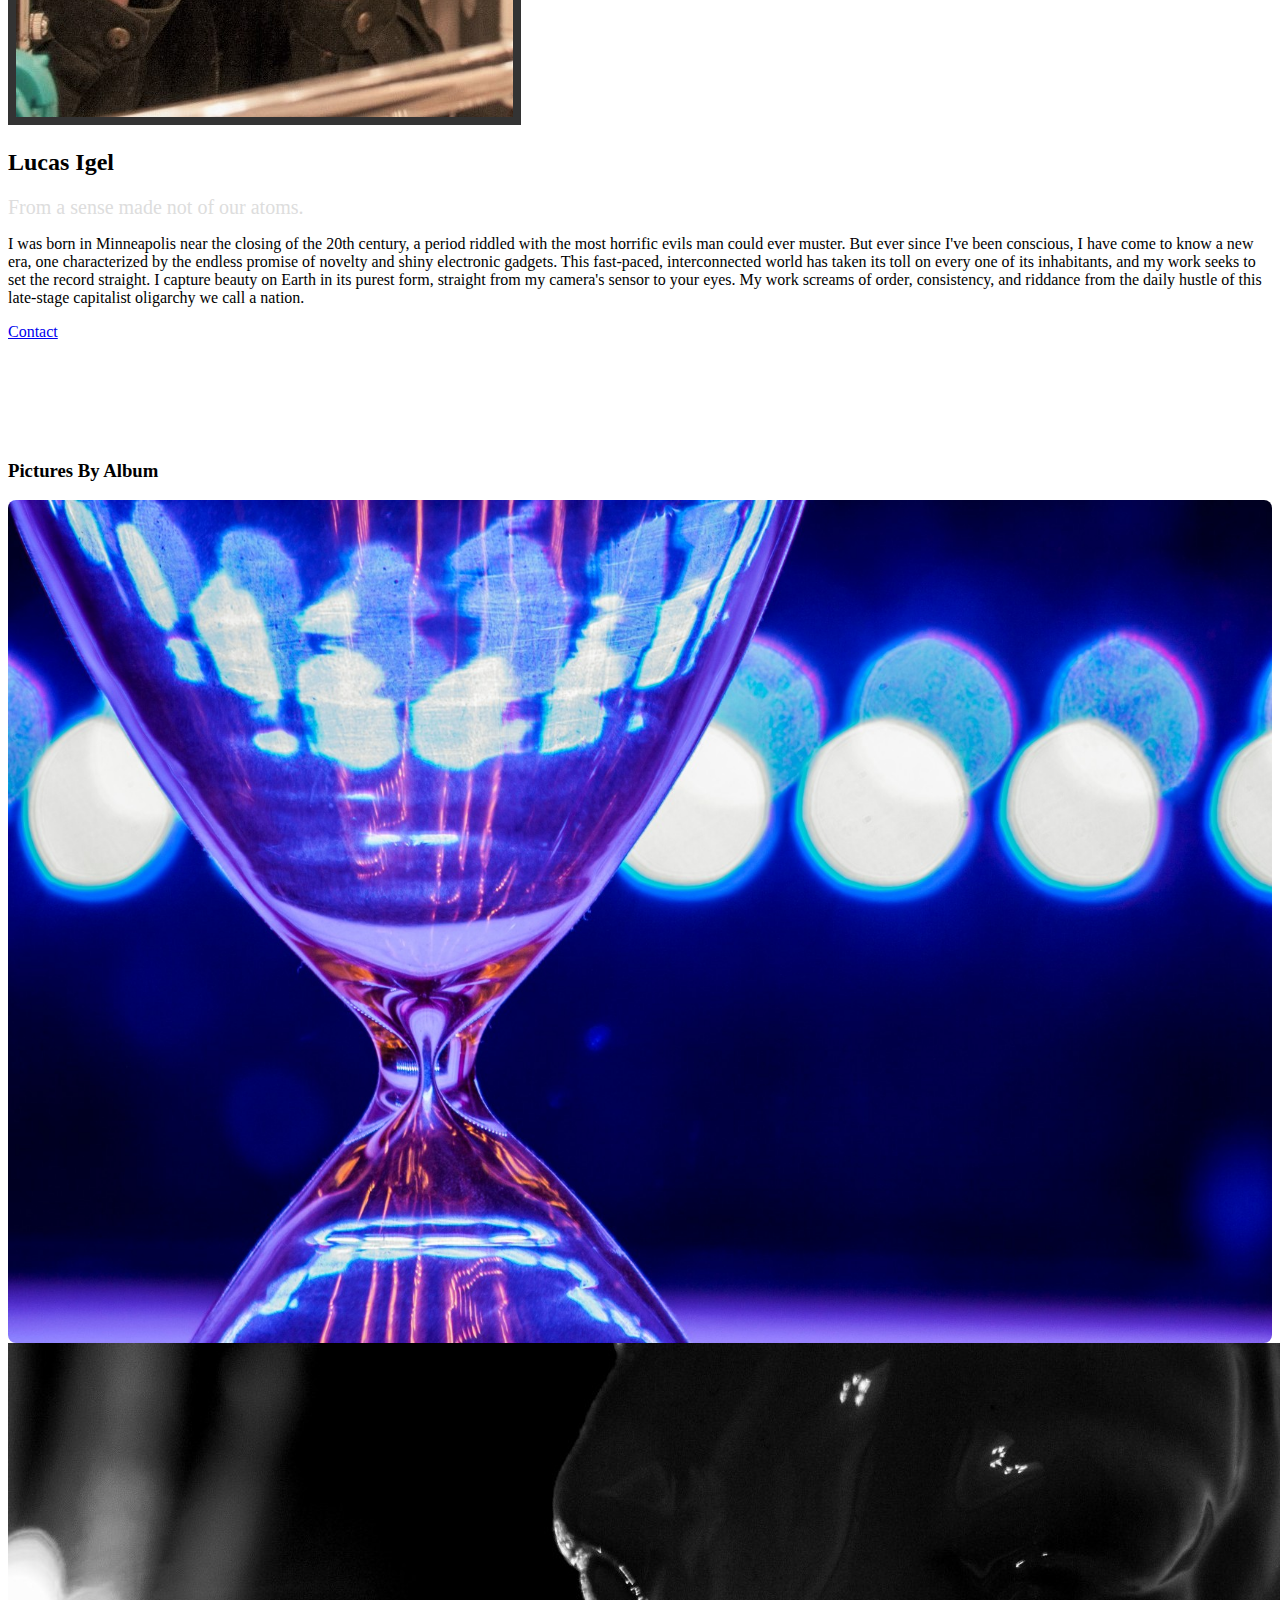
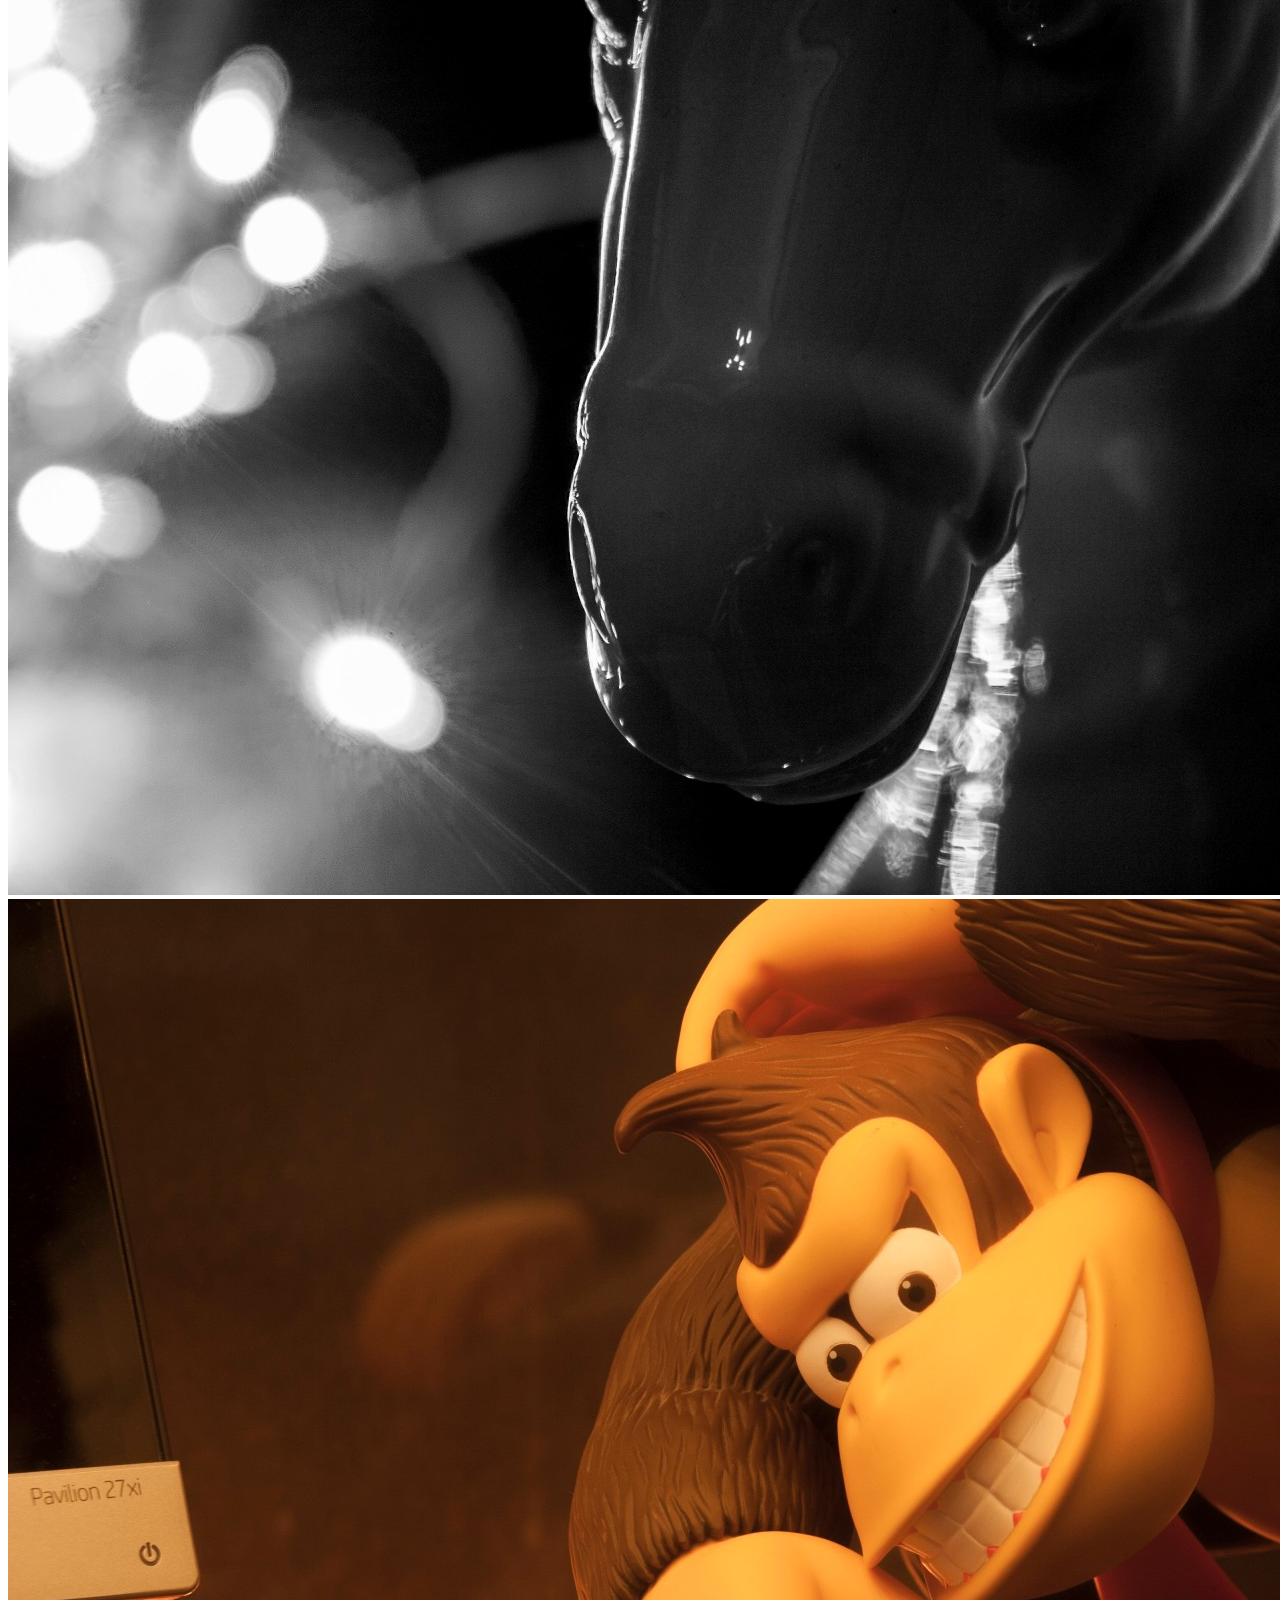
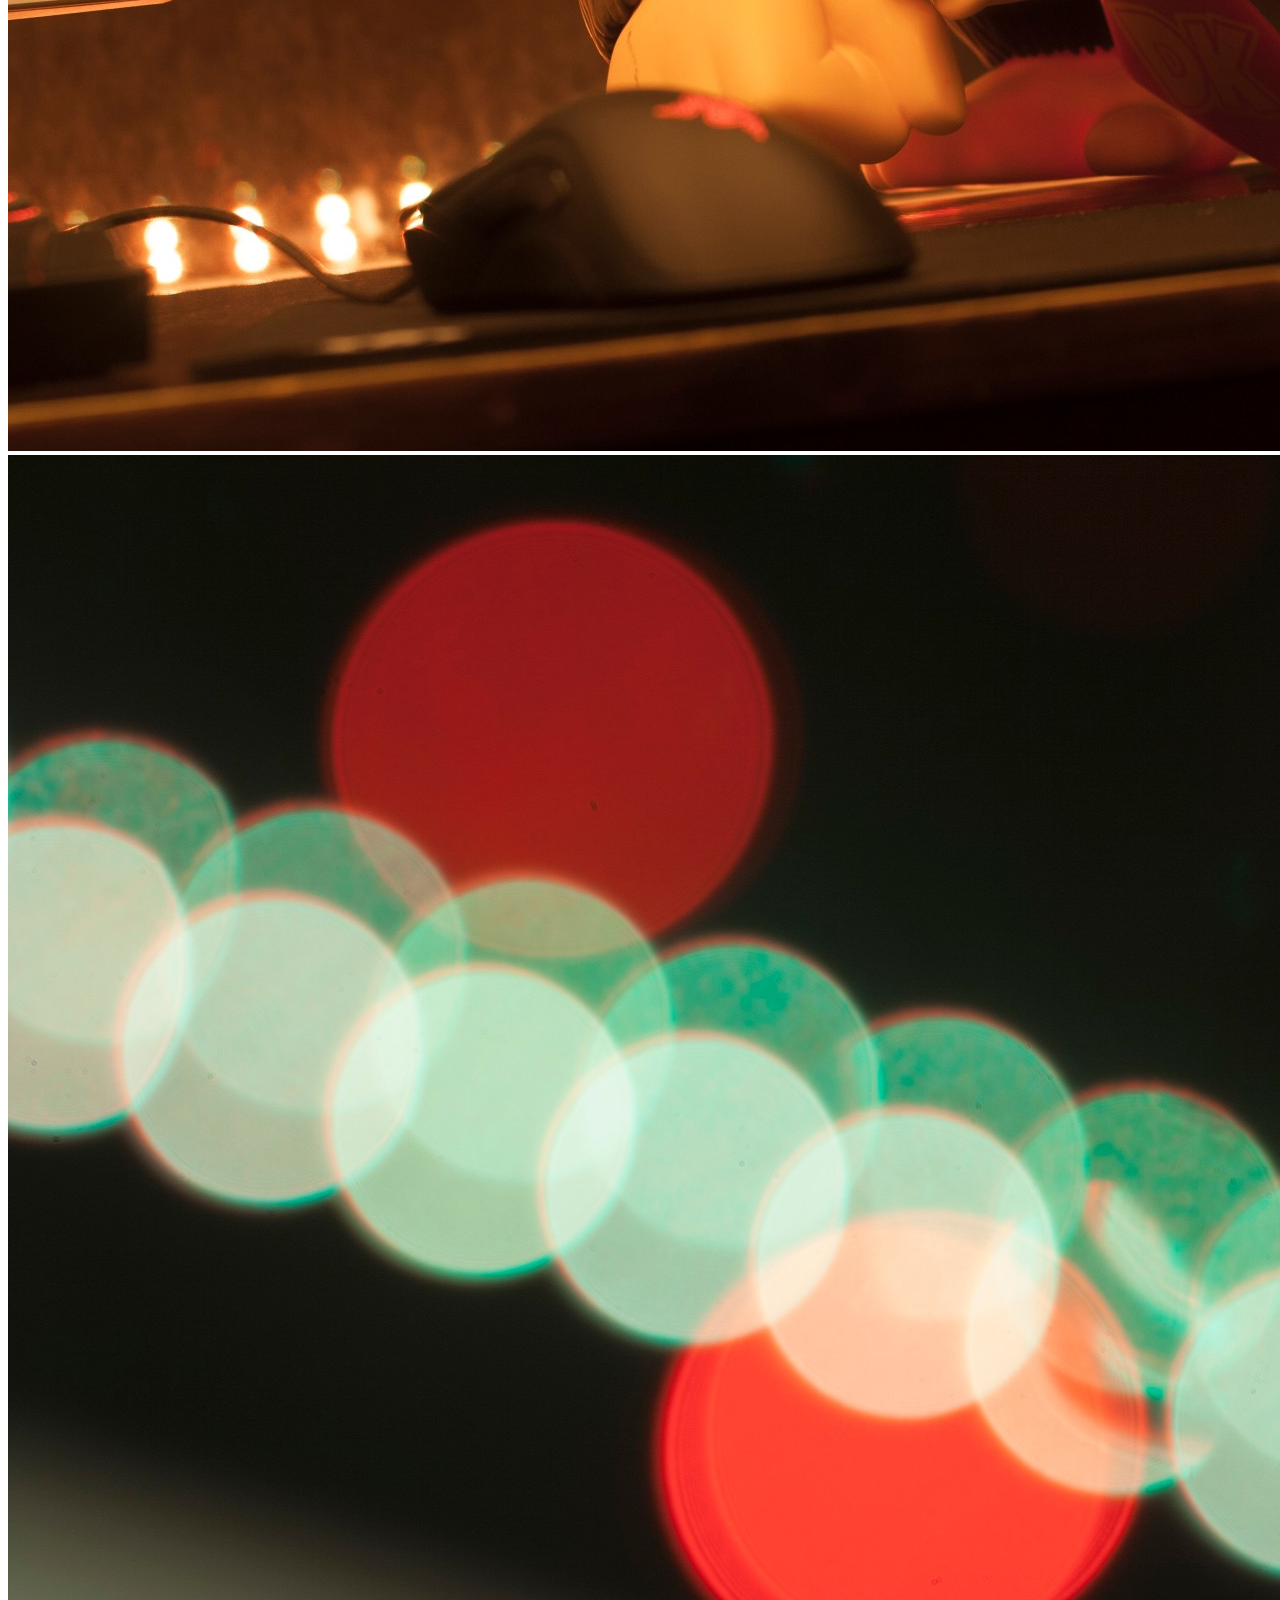
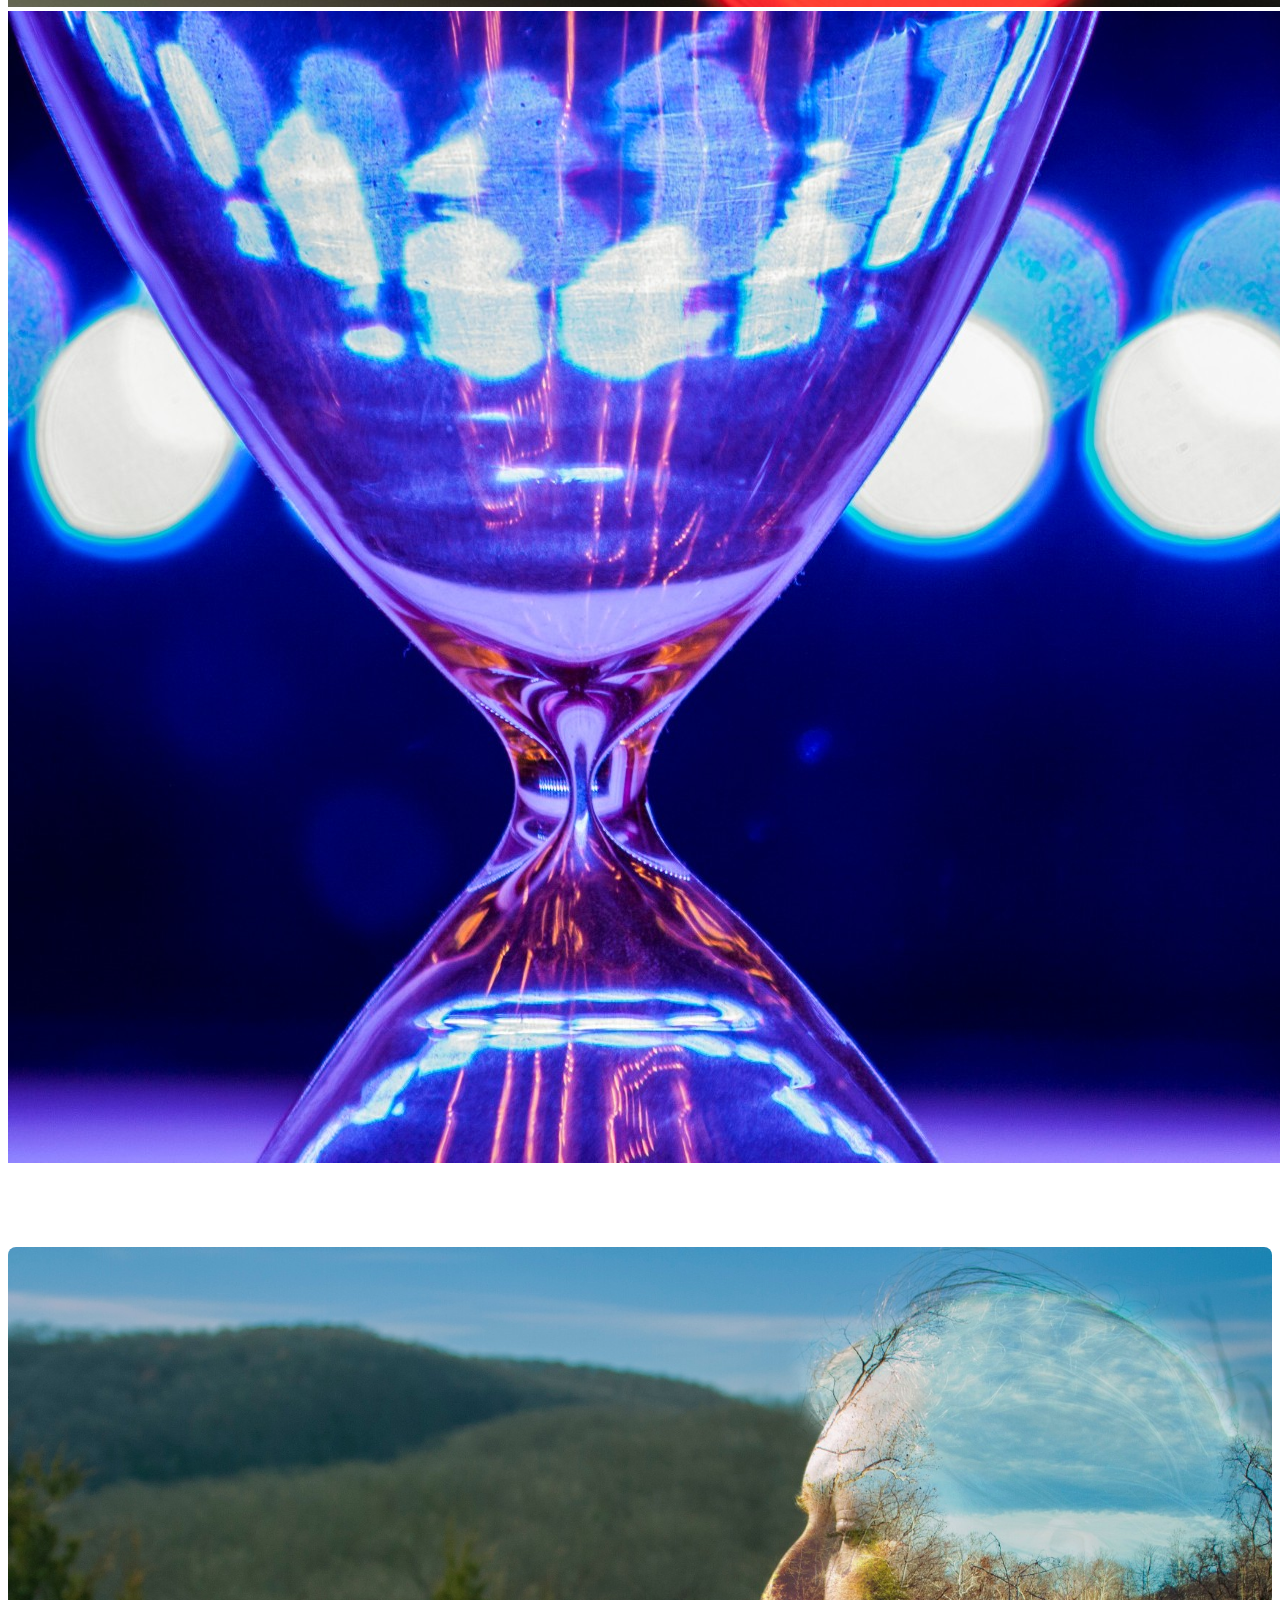
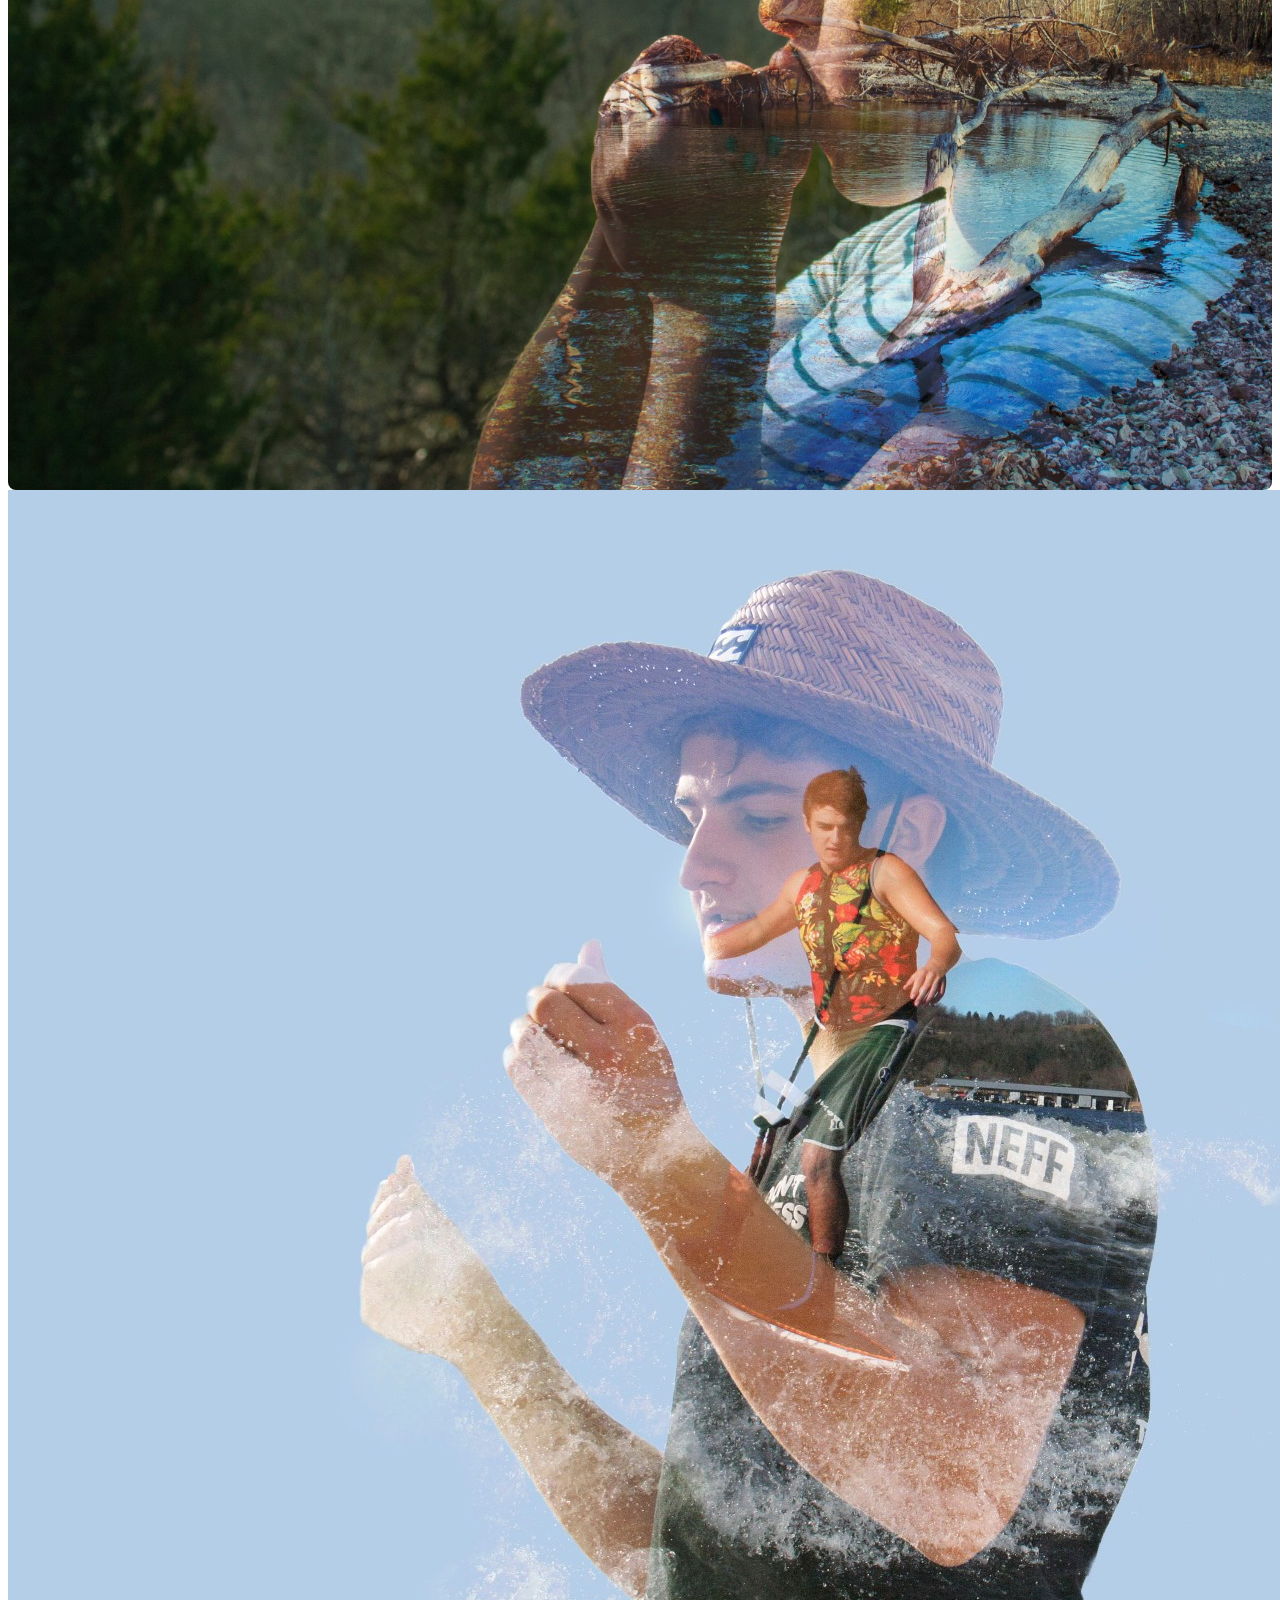
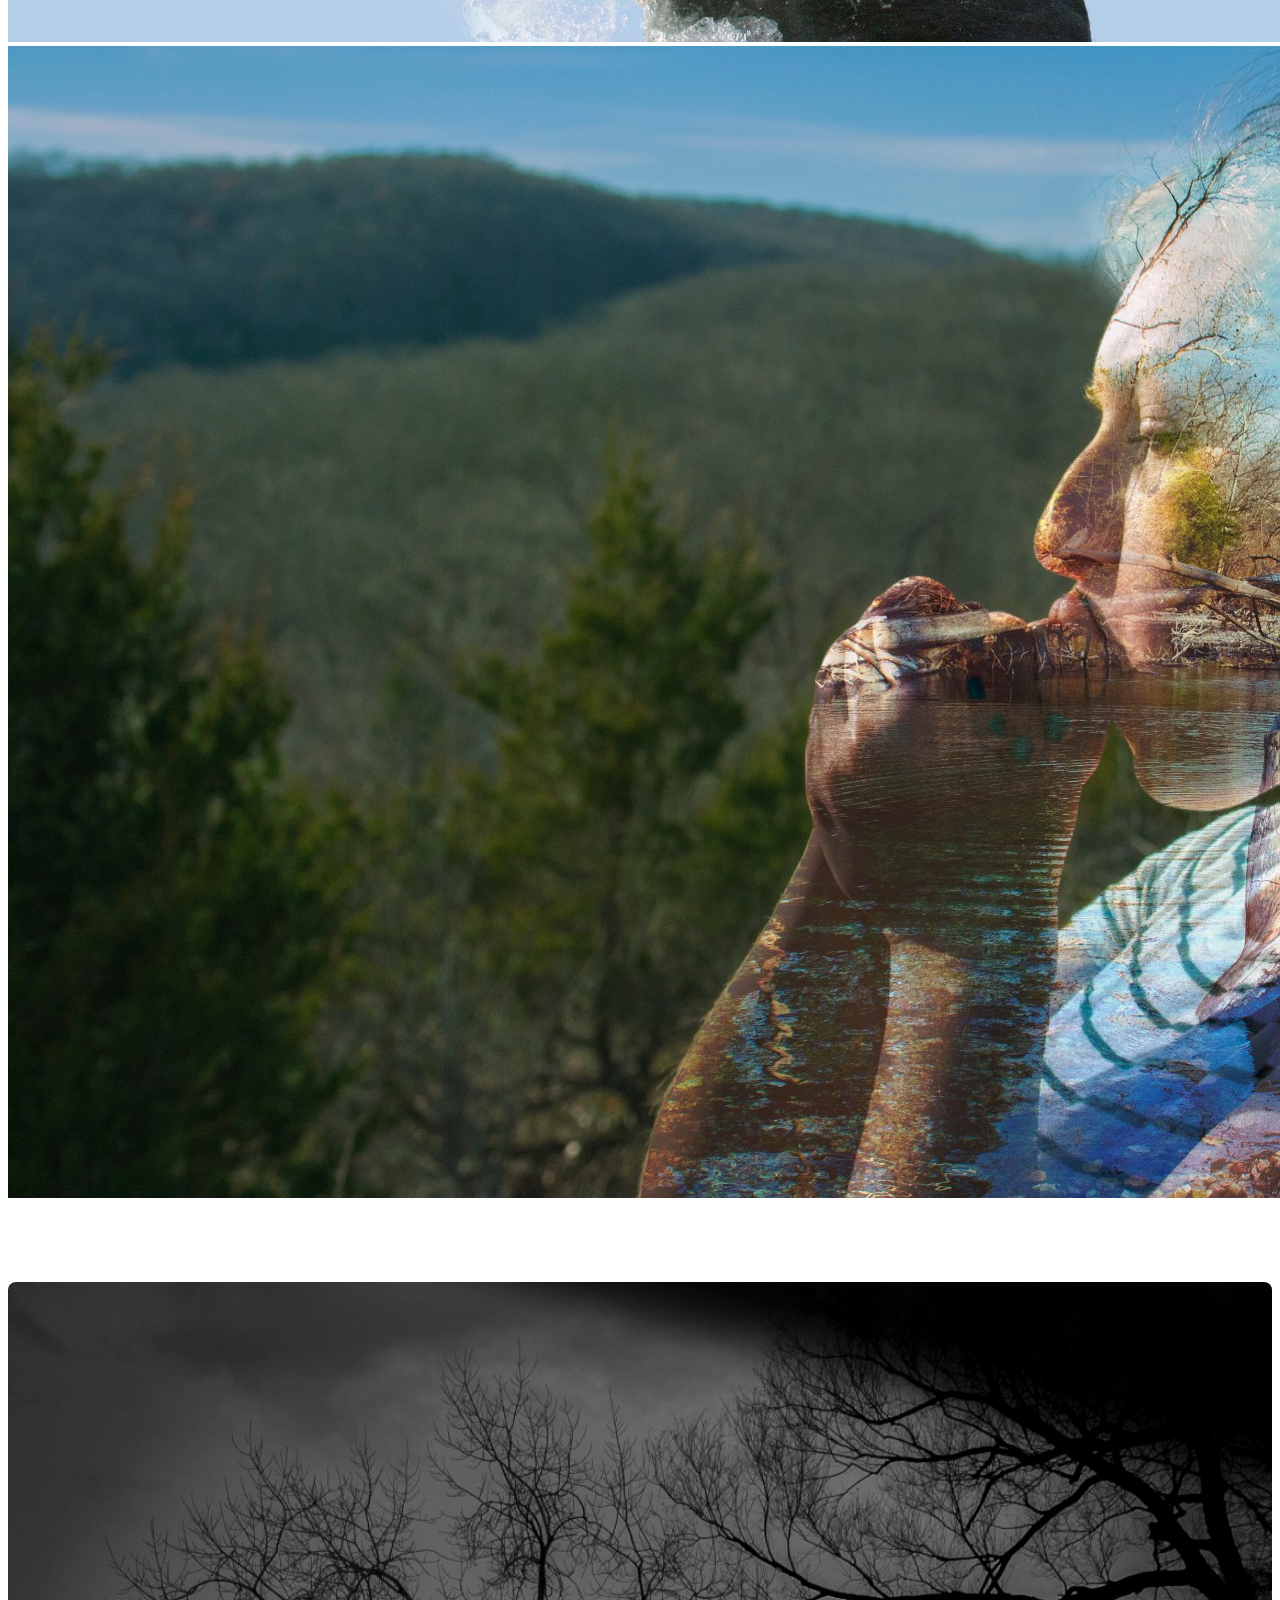
==== commit 3abe6e99: "add new album" ====
--- a/photography.html
+++ b/photography.html
@@ -457,7 +457,7 @@
 								data-paddingbottom="[0,0,0,0]"
 								data-paddingleft="[0,0,0,0]"
 
-								style="z-index: 14; white-space: nowrap; font-size: 17px; line-height: 25px; font-weight: 600; color: rgba(255,255,255,100);font-family:Poppins;text-transform:uppercase;">Light Painting Re-imagined</div>
+								style="z-index: 14; white-space: nowrap; font-size: 17px; line-height: 25px; font-weight: 600; color: rgba(255, 255, 255, 1);font-family:Poppins;text-transform:uppercase;">Light Painting Re-im<span style="color: rgba(0, 0, 0, 1);">agined</span></div>
 
 							<!-- LAYER NR. 11 -->
 							<div class="tp-caption   tp-resizeme"
@@ -480,7 +480,7 @@
 								data-paddingbottom="[0,0,0,0]"
 								data-paddingleft="[0,0,0,0]"
 
-								style="z-index: 15; white-space: nowrap; font-size: 50px; line-height: 60px; font-weight: 600; color: rgba(255,255,255,100);font-family:Poppins;border-color:rgba(255, 255, 255, 0);border-style:solid;border-width:0px 0px 3px 0px;cursor:pointer;">Spinning with Beauty </div>
+								style="z-index: 15; white-space: nowrap; font-size: 50px; line-height: 60px; font-weight: 600; color: rgba(0, 0, 0, 0.8);font-family:Poppins;border-color:rgba(255, 255, 255, 0);border-style:solid;border-width:0px 0px 3px 0px;cursor:pointer;">Spin<span style="color: rgba(255, 255, 255, 1);">ning wit</span>h Beauty</div>
 
 							<!-- LAYER NR. 12 -->
 							<div class="tp-caption   tp-resizeme"
@@ -501,7 +501,7 @@
 								data-paddingbottom="[0,0,0,0]"
 								data-paddingleft="[0,0,0,0]"
 
-								style="z-index: 16; white-space: nowrap; font-size: 17px; line-height: 25px; font-weight: 400; color: rgba(255,255,255,100);font-family:Poppins;">Only with Igel Photography</div>
+								style="z-index: 16; white-space: nowrap; font-size: 17px; line-height: 25px; font-weight: 400; color: rgba(0, 0, 0, 0.8);font-family:Poppins;"><span style="color: rgba(255, 255, 255, 1);">Only with Igel </span>Photography</div>
 						</li>
 						<!-- SLIDE  -->
 						<li class="dark" data-index="rs-102" data-transition="fade" data-slotamount="default" data-hideafterloop="0" data-hideslideonmobile="off"  data-easein="Power4.easeOut" data-easeout="Power4.easeOut" data-masterspeed="1000"  data-thumb="include/rs-plugin/demos/assets/images/100x50_colorcar.jpg"  data-rotate="0"  data-saveperformance="off"  data-title="Slide" data-param1="" data-param2="" data-param3="" data-param4="" data-param5="" data-param6="" data-param7="" data-param8="" data-param9="" data-param10="" data-description="" data-slicey_shadow="0px 0px 50px 0px #1a1336">
@@ -841,7 +841,7 @@
 						<!-- SLIDE  -->
 						<li class="dark" data-index="rs-104" data-transition="fade" data-slotamount="default" data-hideafterloop="0" data-hideslideonmobile="off"  data-easein="Power4.easeOut" data-easeout="Power4.easeOut" data-masterspeed="1000"  data-thumb="include/rs-plugin/demos/assets/images/100x50_flower.jpg"  data-rotate="0"  data-saveperformance="off"  data-title="Slide" data-param1="" data-param2="" data-param3="" data-param4="" data-param5="" data-param6="" data-param7="" data-param8="" data-param9="" data-param10="" data-description="" data-slicey_shadow="0px 0px 50px 0px #373344">
 							<!-- MAIN IMAGE -->
-							<img src="images/portfolio/cover/lib2.png"  alt=""  data-bgposition="center center" data-kenburns="on" data-duration="7000" data-ease="Linear.easeNone" data-scalestart="100" data-scaleend="130" data-rotatestart="0" data-rotateend="0" data-blurstart="0" data-blurend="0" data-offsetstart="0 0" data-offsetend="0 0" class="rev-slidebg" data-no-retina>
+							<img src="images/portfolio/cover/lib2.jpg"  alt=""  data-bgposition="center center" data-kenburns="on" data-duration="7000" data-ease="Linear.easeNone" data-scalestart="100" data-scaleend="130" data-rotatestart="0" data-rotateend="0" data-blurstart="0" data-blurend="0" data-offsetstart="0 0" data-offsetend="0 0" class="rev-slidebg" data-no-retina>
 							<!-- LAYERS -->
 
 							<!-- LAYER NR. 27 -->
@@ -1205,7 +1205,7 @@
 								data-paddingbottom="[0,0,0,0]"
 								data-paddingleft="[0,0,0,0]"
 
-								style="z-index: 11; white-space: nowrap; font-size: 50px; line-height: 60px; font-weight: 600; color: rgba(255,255,255,100);font-family:Poppins;border-color:rgba(255, 255, 255, 0);border-style:solid;border-width:0px 0px 3px 0px;cursor:pointer;">Kong-tastic</div>
+								style="z-index: 11; white-space: nowrap; font-size: 50px; line-height: 60px; font-weight: 600; color: rgba(255,255,255,100);font-family:Poppins;border-color:rgba(255, 255, 255, 0);border-style:solid;border-width:0px 0px 3px 0px;cursor:pointer;">Kong<span style="color: rgba(0, 0, 0, 1);">-tastic</span></div>
 
 							<!-- LAYER NR. 42 -->
 							<div class="tp-caption   tp-resizeme"
@@ -1226,7 +1226,7 @@
 								data-paddingbottom="[0,0,0,0]"
 								data-paddingleft="[0,0,0,0]"
 
-								style="z-index: 12; white-space: nowrap; font-size: 17px; line-height: 25px; font-weight: 400; color: rgba(255,255,255,100);font-family:Poppins;">Only with Igel Photography</div>
+								style="z-index: 12; white-space: nowrap; font-size: 17px; line-height: 25px; font-weight: 400; color: rgba(255,255,255,100);font-family:Poppins;">Only with Igel <span style="color: rgba(0, 0, 0, 1);">Photography</span></div>
 						</li>
 					</ul>
 					<div class="tp-bannertimer" style="height: 10px; background: rgba(255,255,255,0.25);"></div>	</div>
@@ -1303,6 +1303,24 @@
 								</div>
 							</a>
 						</div>
+						<div class="grid-item" data-size="1280x853">
+							<a href="images/portfolio/cover/traffic.jpg" class="img-wrap img-grayscale" data-animate="fadeInUp">
+								<img src="images/portfolio/cover/traffic.jpg" alt="img03" />
+								<div class="description description-grid">
+									<h3>Flight of the Obelisk</h3>
+									<p>Aviation is a fundamental pillar of my life. My grandfather and father were both hobbyist pilots, and I have always sought to join their ranks of fast-flying aces. Shown here is the air traffic control tower at the Smithsonian Air and Space Museum Hangar in Dulles. Within its halls are the most potent machines of war, responsible for the destruction of countless lives and destabilization of nations throughout the world. Both Axis and Ally aircraft rest upon the displays, staring at each other as to say the war shall never be over. But outside of the gasoline-fueled trophy gallery is a beautiful, minimalist facade with this tower reigning above. The shades are simple, the lines are clearly defined, and the tower’s function is to know all who pass by. Perhaps we need more all-knowing towers than weapons of war, ones who survey the peaceful lands and take in the beauty of a world without conflict. Flight is incredibly dear to me. To see it wasted on war is truly an inner death.</p>
+									<div class="details">
+										<ul>
+											<li><i class="icon icon-line-camera"></i><span>Canon EOS Rebel XTi</span></li>
+											<li><i class="icon icon-line-eye"></i><span>18mm</span></li>
+											<li><i class="icon icon-line-printer"></i><span>&fnof;/11</span></li>
+											<li><i class="icon icon-line-cog"></i><span>1/320</span></li>
+											<li><i class="icon icon-line-sun"></i><span>200</span></li>
+										</ul>
+									</div>
+								</div>
+							</a>
+						</div>
 
 
 
@@ -1522,6 +1540,37 @@
 												<div class="book-detail">
 													<h2 class="book-title montserrat"><a href="#">Missouri</a></h2>
 													<small class="book-category montserratlight"><a href="#">November 2017</a></small>
+													<div class="montserratblack button button-white button-light capitalize button-circle"><i class="icon-line-zoom-in"></i><span>View</span></div>
+												</div>
+										</div>
+									</div>
+								</div>
+								
+								<div class="portfolio-item">
+									<div class="book-wrap">
+										<div class="book-card">
+												<div class="fslider no-transition" data-arrows="false" data-speed="0" data-pause="100000000000" data-pagi="false" data-lightbox="gallery">
+													<div class="flexslider">
+														<div class="slider-wrap">
+															<div class="slide">
+																<a  href="images/portfolio/key/key6.jpg" data-lightbox="gallery-item">
+																	<div>
+																		<a href="images/portfolio/key/key1.jpg" data-lightbox="gallery-item" class="item-quick-view book-image"><img style="border-radius: 8px;" src="images/portfolio/miss/miss2.jpg" alt="Bokeh"></a>
+																	</div>
+																</a>
+															</div>
+
+															<div class="slide"><a href="images/portfolio/key/key2.jpg" data-lightbox="gallery-item"><img class="image_fade" src="images/portfolio/key/key2.jpg" alt="key"></a></div>
+															<div class="slide"><a href="images/portfolio/key/key3.jpg" data-lightbox="gallery-item"><img class="image_fade" src="images/portfolio/key/key3.jpg" alt="key"></a></div>
+															<div class="slide"><a href="images/portfolio/key/key4.jpg" data-lightbox="gallery-item"><img class="image_fade" src="images/portfolio/key/key4.jpg" alt="key"></a></div>
+															<div class="slide"><a href="images/portfolio/key/key5.jpg" data-lightbox="gallery-item"><img class="image_fade" src="images/portfolio/key/key5.jpg" alt="key"></a></div>
+
+															</div>
+													</div>
+												</div>
+												<div class="book-detail">
+													<h2 class="book-title montserrat"><a href="#">High/Low Key</a></h2>
+													<small class="book-category montserratlight"><a href="#">April 2018</a></small>
 													<div class="montserratblack button button-white button-light capitalize button-circle"><i class="icon-line-zoom-in"></i><span>View</span></div>
 												</div>
 										</div>
